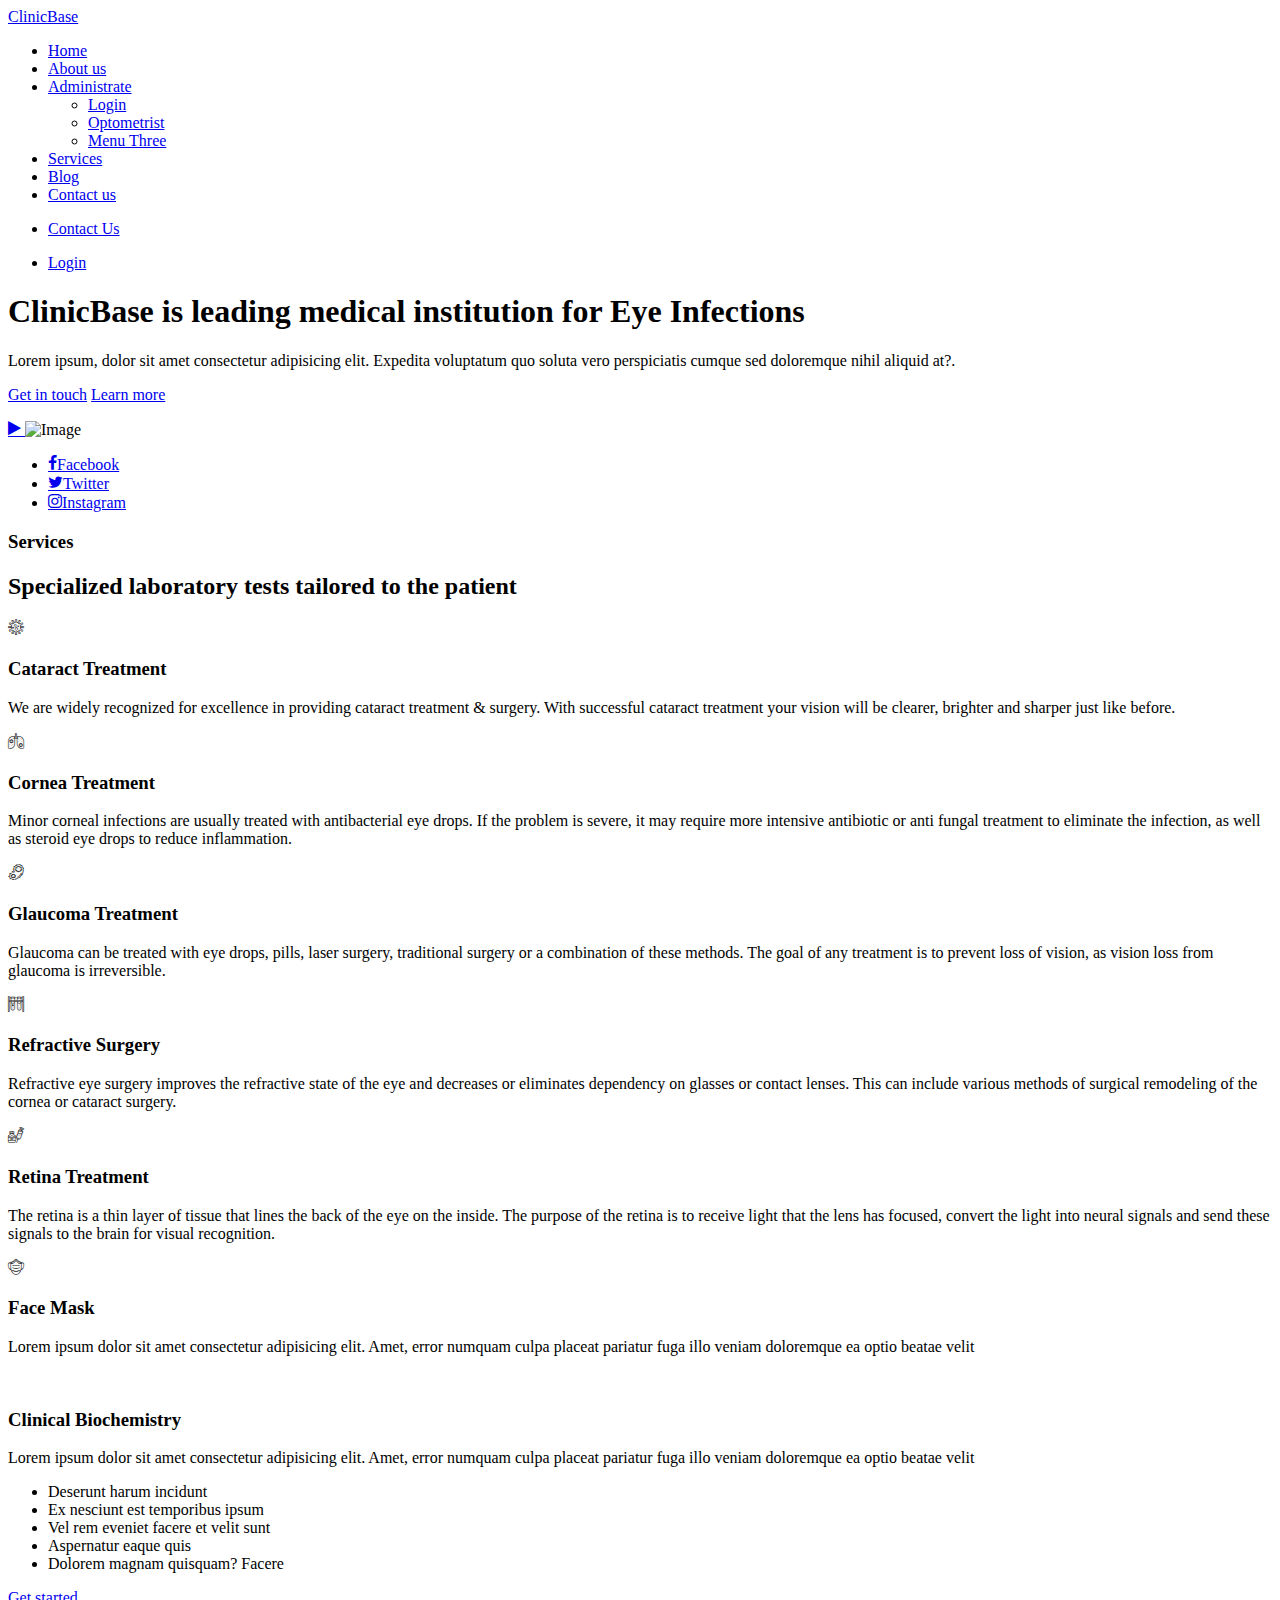
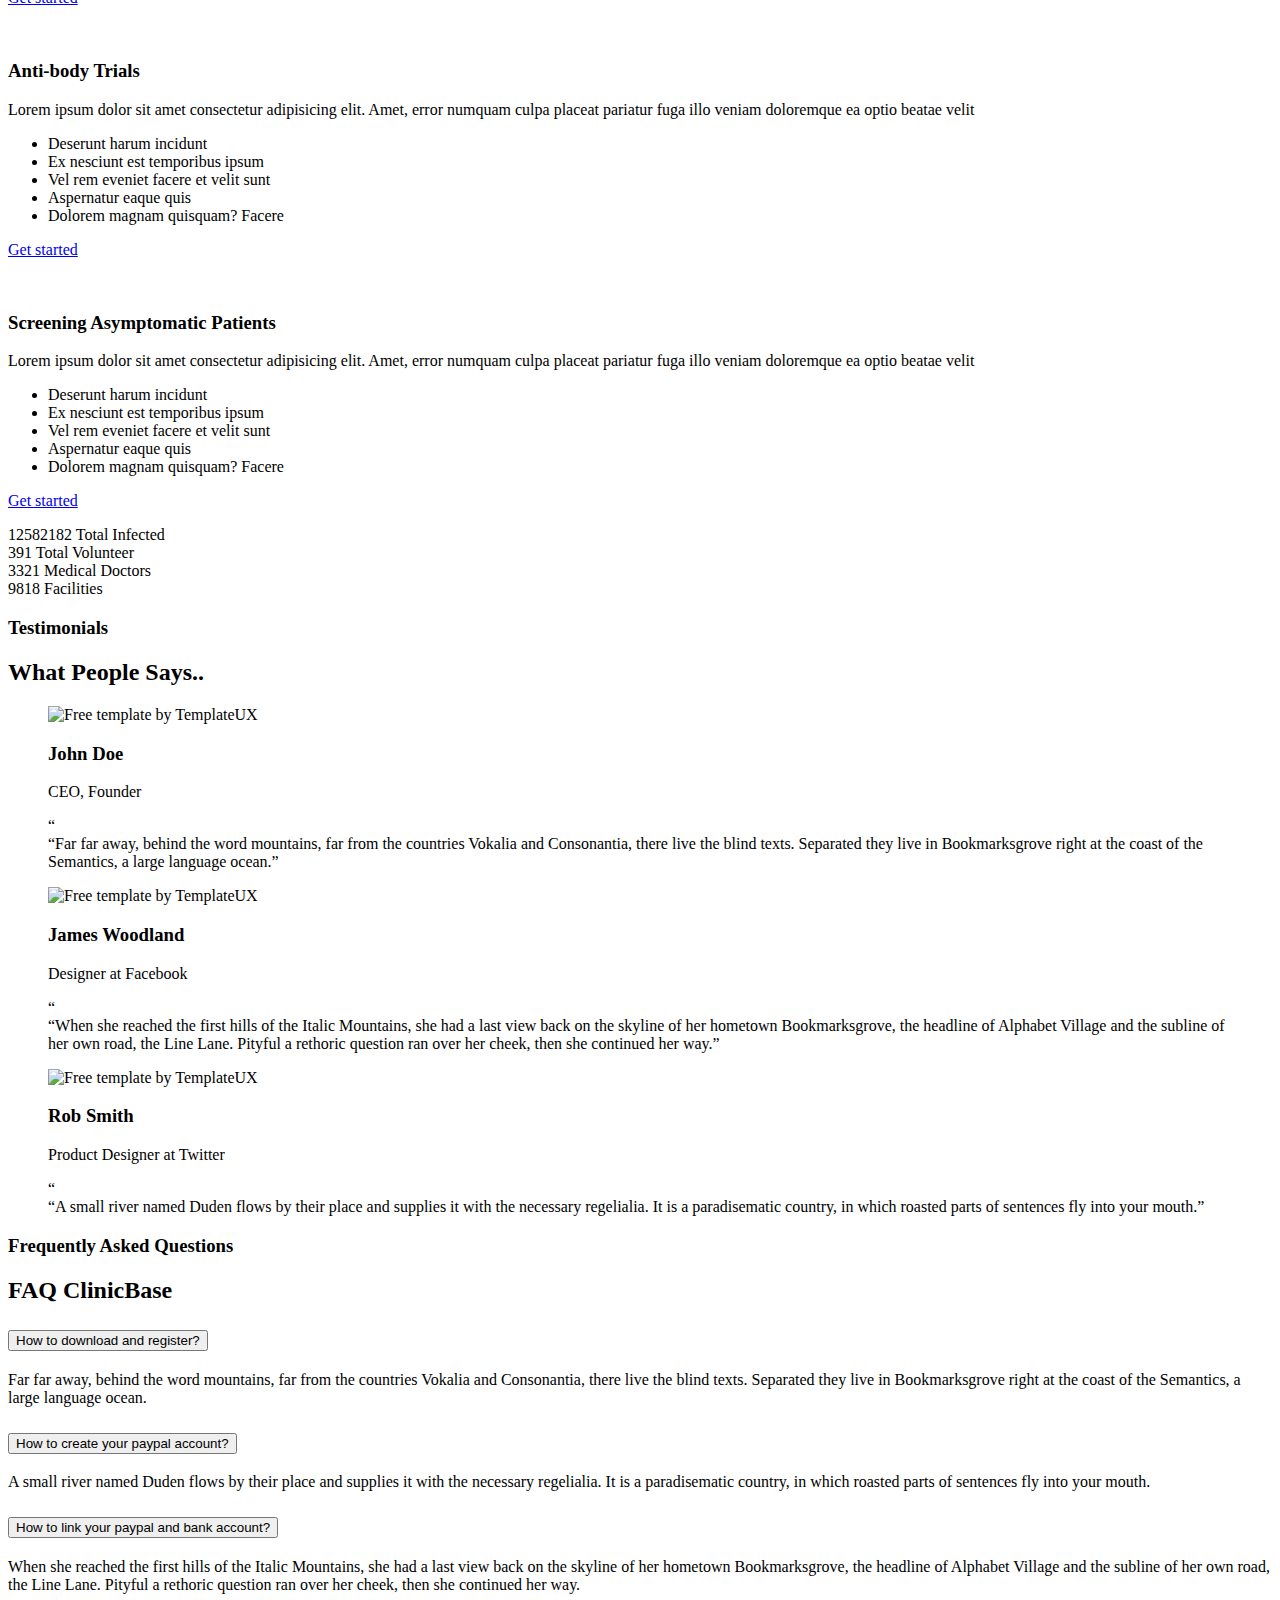
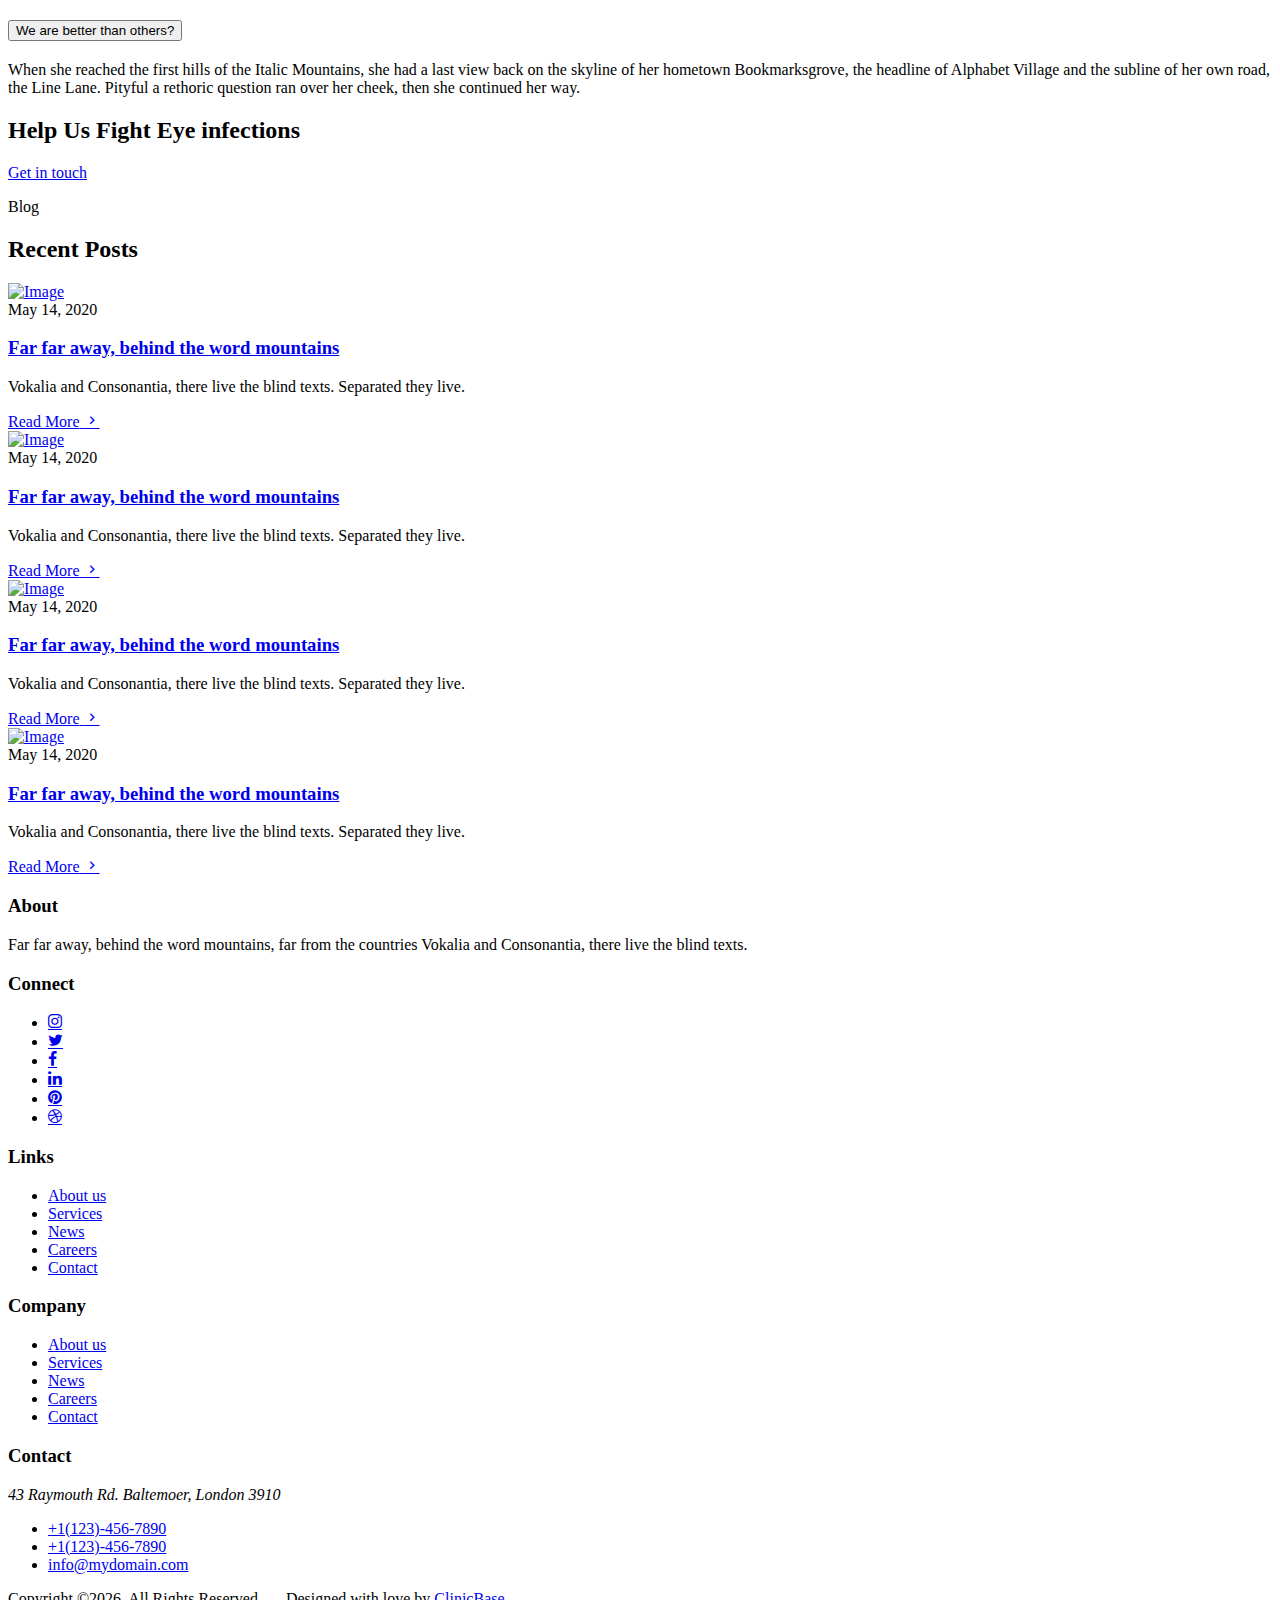
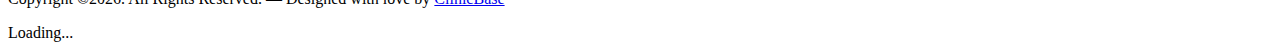
==== ClinicBase/index.html @ af4a5d67 "By His Grace" ====
<!doctype html>
<html lang="en">
<head>
	<meta charset="utf-8">
	<meta name="viewport" content="width=device-width, initial-scale=1, shrink-to-fit=no">
	<meta name="author" content="ClinicBase">
	<link rel="shortcut icon" href="favicon.png">

	<meta name="description" content="" />
	<meta name="keywords" content="" />
	
	<link rel="preconnect" href="https://fonts.gstatic.com">
	<link href="https://fonts.googleapis.com/css2?family=KoHo:wght@400;600;700&display=swap" rel="stylesheet">

	<link rel="stylesheet" href="fonts/icomoon/style.css">
	<link rel="stylesheet" href="fonts/flaticon/font/flaticon.css">

	<link rel="stylesheet" href="css/tiny-slider.css">
	<link rel="stylesheet" href="css/aos.css">
	<link rel="stylesheet" href="css/flatpickr.min.css">
	<link rel="stylesheet" href="css/glightbox.min.css">
	<link rel="stylesheet" href="css/style.css">


	<title>ClinicBase &mdash; ClinicBase</title>
</head>
<body>

	<div class="site-mobile-menu site-navbar-target">
		<div class="site-mobile-menu-header">
			<div class="site-mobile-menu-close">
				<span class="icofont-close js-menu-toggle"></span>
			</div>
		</div>
		<div class="site-mobile-menu-body"></div>
	</div>

	<nav class="site-nav mt-3 clearfix">
		<div class="container">
			<div class="site-navigation">
				<a href="index.html" class="logo m-0 float-start">ClinicBase</a>

				<ul class="js-clone-nav d-none d-lg-inline-block text-start site-menu float-start">
					<li class="active"><a href="index.html">Home</a></li>
					<li><a href="about.html">About us</a></li>
					<li class="has-children">
						<a href="#">Administrate</a>
						<ul class="dropdown">
							<li class="has-children">
								<a href="login.html">Login</a>
								<!--
								<ul class="dropdown">
									<li><a href="login.html">Login</a></li>
									<li><a href="blog.html">Blog</a></li>
									<li><a href="admin.html">Administrate</a></li>
								</ul>
								-->
							</li>
							<li class="has-children">
								<a href="optom.html">Optometrist</a>
								<!--
								<ul class="dropdown">
									<li><a href="login.html">Login</a></li>
									<li><a href="blog.html">Blog</a></li>
									<li><a href="admin.html">Administrate</a></li>
								</ul>
								-->
							</li>
							<li><a href="#">Menu Three</a></li>
						</ul>
					</li>
					<li><a href="services.html">Services</a></li>
					<li><a href="blog.html">Blog</a></li>
					<li><a href="contact.html">Contact us</a></li>
					
				</ul>

				<ul class="js-clone-nav d-none d-lg-inline-block text-end site-menu float-end">
					<li class="cta-button"><a href="contact.html">Contact Us</a></li>
				</ul>
				<ul class="js-clone-nav d-none d-lg-inline-block text-end site-menu float-end">
					<li class="cta-button"><a href="login.html">Login</a></li>
				</ul>

				<a href="#" class="burger ms-auto float-end site-menu-toggle js-menu-toggle d-inline-block d-lg-none" data-toggle="collapse" data-target="#main-navbar">
					<span></span>
				</a>

			</div>
		</div>
	</nav>


	<div class="hero">
		<div class="container">
			<div class="row align-items-center">
				<div class="col-lg-5 h-100">
					<div class="masthead" data-aos="fade-up" data-aos-delay="">
						<h1>ClinicBase is leading medical institution for Eye Infections</h1>
						<p class="mb-5">Lorem ipsum, dolor sit amet consectetur adipisicing elit. Expedita voluptatum quo soluta vero perspiciatis cumque sed doloremque nihil aliquid at?.</p>
						<p>
							<a href="#" class="btn btn-primary me-4">Get in touch</a>
							<a href="#">Learn more</a>
						</p>
					</div>
				</div>		
				<div class="col-lg-7"  data-aos="fade-up" data-aos-delay="100">
					<div class="video-img-wrap">
						<a href="https://www.youtube.com/watch?v=mwtbEGNABWU" class="video-play-btn glightbox3">
							<span class="icon-play"></span>
						</a>
						<img src="images/hero-img-min.png" alt="Image" class="img-fluid">
					</div>
				</div>
			</div>		
		</div>		
	</div>

	<div class="container mb-5"  data-aos="fade-up" data-aos-delay="200">
		<div class="social-inline">
			<ul class="list-unstyled d-inline-flex">
				<li class="me-4"><a href="#" class="d-flex align-items-center"><span class="icon-facebook me-3"></span><span>Facebook</span></a></li>
				<li class="me-4"><a href="#" class="d-flex align-items-center"><span class="icon-twitter me-3"></span><span>Twitter</span></a></li>
				<li class="me-4"><a href="#" class="d-flex align-items-center"><span class="icon-instagram me-3"></span><span>Instagram</span></a></li>
			</ul>
		</div>
	</div>


	<div class="section services-section">
		<div class="container">
			<div class="row mb-5">
				<div class="col-lg-5"  data-aos="fade-up" data-aos-delay="">
					<h3 class="subheading">Services</h3>
					<h2 class="heading">Specialized laboratory tests tailored to the patient</h2>
				</div>		
			</div>	

			<div class="row g-5">
				<div class="col-lg-4"  data-aos="fade-up" data-aos-delay="">

					<div class="feature-1 d-block">
						<div class="mb-3">
							<span class="hex color-1 mb-3">
								<i class="flaticon-bacteria-1"></i>
							</span>
						</div>
						<div>
							<h3>Cataract Treatment</h3>
							<p>We are widely recognized for excellence in providing cataract treatment & surgery. With successful cataract treatment your vision will be clearer, brighter and sharper just like before.</p>
						</div>
					</div>
					
				</div>
				<div class="col-lg-4" data-aos="fade-up" data-aos-delay="100">
					<div class="feature-1 d-block">
						<div class="mb-3">
							<span class="hex color-2 mb-3">
								<i class="flaticon-lungs"></i>
							</span>
						</div>
						<div>
							<h3>Cornea Treatment</h3>
							<p>Minor corneal infections are usually treated with antibacterial eye drops. If the problem is severe, it may require more intensive antibiotic or anti fungal treatment to eliminate the infection, as well as steroid eye drops to reduce inflammation.</p>
						</div>
					</div>
				</div>
				<div class="col-lg-4" data-aos="fade-up" data-aos-delay="200">
					<div class="feature-1 d-block">
						<div class="mb-3">
							<span class="hex color-3 mb-3">
								<i class="flaticon-bacteria"></i>
							</span>
						</div>
						<div>
							<h3>Glaucoma Treatment</h3>
							<p>Glaucoma can be treated with eye drops, pills, laser surgery, traditional surgery or a combination of these methods. The goal of any treatment is to prevent loss of vision, as vision loss from glaucoma is irreversible.</p>
						</div>
					</div>
				</div>

				<div class="col-lg-4" data-aos="fade-up" data-aos-delay="">

					<div class="feature-1 d-block">
						<div class="mb-3">
							<span class="hex color-4 mb-3">
								<i class="flaticon-test-tubes"></i>
							</span>
						</div>
						<div>
							<h3>Refractive Surgery</h3>
							<p>Refractive eye surgery improves the refractive state of the eye and decreases or eliminates dependency on glasses or contact lenses. This can include various methods of surgical remodeling of the cornea or cataract surgery.</p>
						</div>
					</div>
					
				</div>
				<div class="col-lg-4" data-aos="fade-up" data-aos-delay="100">
					<div class="feature-1 d-block">
						<div class="mb-3">
							<span class="hex color-5 mb-3">
								<i class="flaticon-vaccine"></i>
							</span>
						</div>
						<div>
							<h3>Retina Treatment</h3>
							<p>The retina is a thin layer of tissue that lines the back of the eye on the inside. The purpose of the retina is to receive light that the lens has focused, convert the light into neural signals and send these signals to the brain for visual recognition.</p>
						</div>
					</div>
				</div>
				<div class="col-lg-4" data-aos="fade-up" data-aos-delay="200">
					<div class="feature-1 d-block">
						<div class="mb-3">
							<span class="hex color-6 mb-3">
								<i class="flaticon-mask"></i>
							</span>
						</div>
						<div>
							<h3>Face Mask</h3>
							<p>Lorem ipsum dolor sit amet consectetur adipisicing elit. Amet, error numquam culpa placeat pariatur fuga illo veniam doloremque ea optio beatae velit</p>
						</div>
					</div>
				</div>
			</div>	
		</div>		
	</div>

	<div class="section sec-2 pt-0 ">
		<div class="container">
			<div class="row g-4 overlap">
				<div class="col-lg-4">
					<div class="custom-card">
						<img src="images/gal_1.jpg" alt="" class="img-fluid">
						<div class="custom-card-body">
							<h3>Clinical Biochemistry</h3>
							<p>Lorem ipsum dolor sit amet consectetur adipisicing elit. Amet, error numquam culpa placeat pariatur fuga illo veniam doloremque ea optio beatae velit</p>

							<ul class="list-unstyled ul-check mb-4">
								<li>Deserunt harum incidunt </li>
								<li>Ex nesciunt est temporibus ipsum</li>
								<li>Vel rem eveniet facere et velit sunt</li>
								<li>Aspernatur eaque quis</li>
								<li>Dolorem magnam quisquam? Facere</li>
							</ul>

							<p><a href="#" class="btn btn-primary">Get started</a></p>
						</div>	
					</div>

				</div>
				<div class="col-lg-4">
					<div class="custom-card">
						<img src="images/gal_2.jpg" alt="" class="img-fluid">
						<div class="custom-card-body">
							<h3>Anti-body Trials</h3>
							<p>Lorem ipsum dolor sit amet consectetur adipisicing elit. Amet, error numquam culpa placeat pariatur fuga illo veniam doloremque ea optio beatae velit</p>

							<ul class="list-unstyled ul-check mb-4">
								<li>Deserunt harum incidunt </li>
								<li>Ex nesciunt est temporibus ipsum</li>
								<li>Vel rem eveniet facere et velit sunt</li>
								<li>Aspernatur eaque quis</li>
								<li>Dolorem magnam quisquam? Facere</li>
							</ul>

							<p><a href="#" class="btn btn-primary">Get started</a></p>
						</div>	
					</div>
				</div>
				<div class="col-lg-4">
					<div class="custom-card">
						<img src="images/gal_3.jpg" alt="" class="img-fluid">
						<div class="custom-card-body">
							<h3>Screening Asymptomatic Patients</h3>
							<p>Lorem ipsum dolor sit amet consectetur adipisicing elit. Amet, error numquam culpa placeat pariatur fuga illo veniam doloremque ea optio beatae velit</p>

							<ul class="list-unstyled ul-check mb-4">
								<li>Deserunt harum incidunt </li>
								<li>Ex nesciunt est temporibus ipsum</li>
								<li>Vel rem eveniet facere et velit sunt</li>
								<li>Aspernatur eaque quis</li>
								<li>Dolorem magnam quisquam? Facere</li>
							</ul>

							<p><a href="#" class="btn btn-primary">Get started</a></p>
						</div>	
					</div>
				</div>
			</div>
		</div>
	</div>

	<div class="section sec-3 pt-0 section-counter">
		<div class="container">
			<div class="row">
				<div class="col-lg-3">
					<div class="counter">
						<span class="countup">12582182</span>
						<span class="caption">Total Infected</span>
					</div>
				</div>

				<div class="col-lg-3">
					<div class="counter">
						<span class="countup">391</span>
						<span class="caption">Total Volunteer</span>
					</div>
				</div>

				<div class="col-lg-3">
					<div class="counter">
						<span class="countup">3321</span>
						<span class="caption">Medical Doctors</span>
					</div>
				</div>

				<div class="col-lg-3">
					<div class="counter">
						<span class="countup">9818</span>
						<span class="caption">Facilities</span>
					</div>
				</div>
			</div>
		</div>
	</div>

	
	<div class="section">
		<div class="container">
			<div class="row">
				<div class="col-lg-5 mb-5 mb-lg-0 me-auto testimonial-wrap" data-aos="fade-up" data-aos-delay="0">
					<h3 class="subheading">Testimonials</h3>
					<h2 class="heading mb-5">What People Says..</h2>

					<div class="wide-slider-testimonial-wrap">

						<div class="wide-slider-testimonial">
							<div class="item">
								<blockquote class="block-testimonial">
									<div class="author">
										<img src="images/person_1.jpg" alt="Free template by TemplateUX">
										<h3>John Doe</h3>
										<p class="position mb-5">CEO, Founder</p>
									</div>
									<p>
										<div class="quote">&ldquo;</div>
									&ldquo;Far far away, behind the word mountains, far from the countries Vokalia and Consonantia, there live the blind texts. Separated they live in Bookmarksgrove right at the coast of the Semantics, a large language ocean.&rdquo;</p>
								</blockquote>
							</div>

							<div class="item">
								<blockquote class="block-testimonial">
									<div class="author">
										<img src="images/person_2.jpg" alt="Free template by TemplateUX">
										<h3>James Woodland</h3>
										<p class="position mb-5">Designer at Facebook</p>
									</div>
									<p>
										<div class="quote">&ldquo;</div>
									&ldquo;When she reached the first hills of the Italic Mountains, she had a last view back on the skyline of her hometown Bookmarksgrove, the headline of Alphabet Village and the subline of her own road, the Line Lane. Pityful a rethoric question ran over her cheek, then she continued her way.&rdquo;</p>

								</blockquote>
							</div>

							<div class="item">
								<blockquote class="block-testimonial">
									<div class="author">
										<img src="images/person_3.jpg" alt="Free template by TemplateUX">
										<h3>Rob Smith</h3>
										<p class="position mb-5">Product Designer at Twitter</p>
									</div>
									<p>
										<div class="quote">&ldquo;</div>
									&ldquo;A small river named Duden flows by their place and supplies it with the necessary regelialia. It is a paradisematic country, in which roasted parts of sentences fly into your mouth.&rdquo;</p>
								</blockquote>
							</div>
						</div>
					</div>
				</div>


				

				<div class="col-lg-6 mt-4 mt-lg-0"  data-aos="fade-up" data-aos-delay="100">
					<h3 class="subheading">Frequently Asked Questions</h3>
					<h2 class="heading mb-5">FAQ ClinicBase</h2>

					<div class="custom-accordion" id="accordion_1">
						<div class="accordion-item">
							<h2 class="mb-0">
								<button class="btn btn-link" type="button" data-bs-toggle="collapse" data-bs-target="#collapseOne" aria-expanded="true" aria-controls="collapseOne">How to download and register?</button>
							</h2>

							<div id="collapseOne" class="collapse show" aria-labelledby="headingOne" data-bs-parent="#accordion_1">
								<div class="accordion-body">
									Far far away, behind the word mountains, far from the countries Vokalia and Consonantia, there live the blind texts. Separated they live in Bookmarksgrove right at the coast of the Semantics, a large language ocean.
								</div>
							</div>
						</div> <!-- .accordion-item -->

						<div class="accordion-item">
							<h2 class="mb-0">
								<button class="btn btn-link collapsed" type="button" data-bs-toggle="collapse" data-bs-target="#collapseTwo" aria-expanded="false" aria-controls="collapseTwo">How to create your paypal account?</button>
							</h2>
							<div id="collapseTwo" class="collapse" aria-labelledby="headingTwo" data-bs-parent="#accordion_1">
								<div class="accordion-body">
									A small river named Duden flows by their place and supplies it with the necessary regelialia. It is a paradisematic country, in which roasted parts of sentences fly into your mouth.
								</div>
							</div>
						</div> <!-- .accordion-item -->
						<div class="accordion-item">
							<h2 class="mb-0">
								<button class="btn btn-link collapsed" type="button" data-bs-toggle="collapse" data-bs-target="#collapseThree" aria-expanded="false" aria-controls="collapseThree">How to link your paypal and bank account?</button>
							</h2>

							<div id="collapseThree" class="collapse" aria-labelledby="headingThree" data-bs-parent="#accordion_1">
								<div class="accordion-body">
									When she reached the first hills of the Italic Mountains, she had a last view back on the skyline of her hometown Bookmarksgrove, the headline of Alphabet Village and the subline of her own road, the Line Lane. Pityful a rethoric question ran over her cheek, then she continued her way.
								</div>
							</div>

						</div> <!-- .accordion-item -->


						<div class="accordion-item">
							<h2 class="mb-0">
								<button class="btn btn-link collapsed" type="button" data-bs-toggle="collapse" data-bs-target="#collapseFour" aria-expanded="false" aria-controls="collapseFour">We are better than others?</button>
							</h2>

							<div id="collapseFour" class="collapse" aria-labelledby="headingThree" data-bs-parent="#accordion_1">
								<div class="accordion-body">
									When she reached the first hills of the Italic Mountains, she had a last view back on the skyline of her hometown Bookmarksgrove, the headline of Alphabet Village and the subline of her own road, the Line Lane. Pityful a rethoric question ran over her cheek, then she continued her way.
								</div>
							</div>

						</div> <!-- .accordion-item -->

					</div>
				</div>
			</div>
		</div> <!-- .container -->
	</div> <!-- /.ClinicBase-section -->


	<div class="container">
		<div class="bg-img-2 overlay d-flex justify-content-center align-items-center" style="background-image: url('images/gal_2.jpg');">
			<div class="intro ">
				<h2 class="mb-3">Help Us Fight Eye infections</h2>
				<p><a href="#" class="btn btn-primary">Get in touch</a></p>
			</div>
		</div>
	</div>


	<div class="section">
		<div class="container">

			<div class="row mb-5">
				<div class="col-12 text-center" data-aos="fade-up" data-aos-delay="0">
					<span class="subheading mb-3">Blog</span>
					<h2 class="heading">Recent Posts</h2>
				</div>
			</div>
			<div class="row align-items-stretch">
				<div class="col-6 col-sm-6 col-md-6 col-lg-3" data-aos="fade-up" data-aos-delay="100">
					<div class="media-entry">
						<a href="single.html" class="thumb">
							<img src="images/gal_1.jpg" alt="Image" class="img-fluid">
						</a>
						<div class="bg-white m-body">
							<span class="date">May 14, 2020</span>
							<h3><a href="single.html">Far far away, behind the word mountains</a></h3>
							<p>Vokalia and Consonantia, there live the blind texts. Separated they live.</p>

							<a href="single.html" class="more d-flex align-items-center float-start">
								<span class="label">Read More</span>
								<span class="arrow"><span class="icon-keyboard_arrow_right"></span></span>
							</a>
						</div>
					</div>
				</div>
				<div class="col-6 col-sm-6 col-md-6 col-lg-3" data-aos="fade-up" data-aos-delay="200">
					<div class="media-entry">
						<a href="single.html" class="thumb">
							<img src="images/gal_2.jpg" alt="Image" class="img-fluid">
						</a>
						<div class="bg-white m-body">
							<span class="date">May 14, 2020</span>
							<h3><a href="single.html">Far far away, behind the word mountains</a></h3>
							<p>Vokalia and Consonantia, there live the blind texts. Separated they live.</p>

							<a href="single.html" class="more d-flex align-items-center float-start">
								<span class="label">Read More</span>
								<span class="arrow"><span class="icon-keyboard_arrow_right"></span></span>
							</a>
						</div>
					</div>
				</div>
				<div class="col-6 col-sm-6 col-md-6 col-lg-3" data-aos="fade-up" data-aos-delay="300">
					<div class="media-entry">
						<a href="single.html" class="thumb">
							<img src="images/gal_3.jpg" alt="Image" class="img-fluid">
						</a>
						<div class="bg-white m-body">
							<span class="date">May 14, 2020</span>
							<h3><a href="single.html">Far far away, behind the word mountains</a></h3>
							<p>Vokalia and Consonantia, there live the blind texts. Separated they live.</p>
							<a href="single.html" class="more d-flex align-items-center float-start">
								<span class="label">Read More</span>
								<span class="arrow"><span class="icon-keyboard_arrow_right"></span></span>
							</a>
						</div>
					</div>
				</div>
				<div class="col-6 col-sm-6 col-md-6 col-lg-3" data-aos="fade-up" data-aos-delay="400">
					<div class="media-entry">
						<a href="single.html" class="thumb">
							<img src="images/gal_4.jpg" alt="Image" class="img-fluid">
						</a>
						<div class="bg-white m-body">
							<span class="date">May 14, 2020</span>
							<h3><a href="single.html">Far far away, behind the word mountains</a></h3>
							<p>Vokalia and Consonantia, there live the blind texts. Separated they live.</p>
							<a href="single.html" class="more d-flex align-items-center float-start">
								<span class="label">Read More</span>
								<span class="arrow"><span class="icon-keyboard_arrow_right"></span></span>
							</a>
						</div>
					</div>
				</div>
			</div>	
		</div>		
	</div>


	<div class="site-footer">
		<div class="container">

			<div class="row">
				<div class="col-lg-4">
					<div class="widget">
						<h3>About</h3>
						<p>Far far away, behind the word mountains, far from the countries Vokalia and Consonantia, there live the blind texts.</p>
					</div> <!-- /.widget -->
					<div class="widget">
						<h3>Connect</h3>
						<ul class="list-unstyled social">
							<li><a href="#"><span class="icon-instagram"></span></a></li>
							<li><a href="#"><span class="icon-twitter"></span></a></li>
							<li><a href="#"><span class="icon-facebook"></span></a></li>
							<li><a href="#"><span class="icon-linkedin"></span></a></li>
							<li><a href="#"><span class="icon-pinterest"></span></a></li>
							<li><a href="#"><span class="icon-dribbble"></span></a></li>
						</ul>
					</div> <!-- /.widget -->
				</div> <!-- /.col-lg-3 -->

				<div class="col-lg-2 ml-auto">
					<div class="widget">
						<h3>Links</h3>
						<ul class="list-unstyled float-left links">
							<li><a href="about.html">About us</a></li>
							<li><a href="services.html">Services</a></li>
							<li><a href="#">News</a></li>
							<li><a href="#">Careers</a></li>
							<li><a href="contact.html">Contact</a></li>
						</ul>
					</div> <!-- /.widget -->
				</div> <!-- /.col-lg-3 -->

				<div class="col-lg-2">
					<div class="widget">
						<h3>Company</h3>
						<ul class="list-unstyled float-left links">
							<li><a href="about.html">About us</a></li>
							<li><a href="services.html">Services</a></li>
							<li><a href="#">News</a></li>
							<li><a href="#">Careers</a></li>
							<li><a href="contact.html">Contact</a></li>
						</ul>
					</div> <!-- /.widget -->
				</div> <!-- /.col-lg-3 -->


				<div class="col-lg-3">
					<div class="widget">
						<h3>Contact</h3>
						<address>43 Raymouth Rd. Baltemoer, London 3910</address>
						<ul class="list-unstyled links mb-4">
							<li><a href="tel://11234567890">+1(123)-456-7890</a></li>
							<li><a href="tel://11234567890">+1(123)-456-7890</a></li>
							<li><a href="mailto:info@mydomain.com">info@mydomain.com</a></li>
						</ul>
					</div> <!-- /.widget -->
				</div> <!-- /.col-lg-3 -->

			</div> <!-- /.row -->

			<div class="row mt-5">
				<div class="col-12 text-center">
					<p>Copyright &copy;<script>document.write(new Date().getFullYear());</script>. All Rights Reserved. &mdash; Designed with love by <a href="index.html">ClinicBase</a>
					</p>

				</div>
			</div>
		</div> <!-- /.container -->
	</div> <!-- /.site-footer -->

	<!-- Preloader -->
	<div id="overlayer"></div>
	<div class="loader">
		<div class="spinner-border text-primary" role="status">
			<span class="visually-hidden">Loading...</span>
		</div>
	</div>


	<script src="js/bootstrap.bundle.min.js"></script>
	<script src="js/tiny-slider.js"></script>
	<script src="js/aos.js"></script>
	<script src="js/navbar.js"></script>
	<script src="js/counter.js"></script>
	<script src="js/flatpickr.js"></script>
	<script src="js/glightbox.min.js"></script>
	<script src="js/custom.js"></script>
</body>
</html>
---- ClinicBase/fonts/icomoon/style.css ----
@font-face {
  font-family: 'icomoon';
  src:  url('fonts/icomoon.eot?10si43');
  src:  url('fonts/icomoon.eot?10si43#iefix') format('embedded-opentype'),
    url('fonts/icomoon.ttf?10si43') format('truetype'),
    url('fonts/icomoon.woff?10si43') format('woff'),
    url('fonts/icomoon.svg?10si43#icomoon') format('svg');
  font-weight: normal;
  font-style: normal;
}

[class^="icon-"], [class*=" icon-"] {
  /* use !important to prevent issues with browser extensions that change fonts */
  font-family: 'icomoon' !important;
  speak: none;
  font-style: normal;
  font-weight: normal;
  font-variant: normal;
  text-transform: none;
  line-height: 1;

  /* Better Font Rendering =========== */
  -webkit-font-smoothing: antialiased;
  -moz-osx-font-smoothing: grayscale;
}

.icon-asterisk:before {
  content: "\f069";
}
.icon-plus:before {
  content: "\f067";
}
.icon-question:before {
  content: "\f128";
}
.icon-minus:before {
  content: "\f068";
}
.icon-glass:before {
  content: "\f000";
}
.icon-music:before {
  content: "\f001";
}
.icon-search:before {
  content: "\f002";
}
.icon-envelope-o:before {
  content: "\f003";
}
.icon-heart:before {
  content: "\f004";
}
.icon-star:before {
  content: "\f005";
}
.icon-star-o:before {
  content: "\f006";
}
.icon-user:before {
  content: "\f007";
}
.icon-film:before {
  content: "\f008";
}
.icon-th-large:before {
  content: "\f009";
}
.icon-th:before {
  content: "\f00a";
}
.icon-th-list:before {
  content: "\f00b";
}
.icon-check:before {
  content: "\f00c";
}
.icon-close:before {
  content: "\f00d";
}
.icon-remove:before {
  content: "\f00d";
}
.icon-times:before {
  content: "\f00d";
}
.icon-search-plus:before {
  content: "\f00e";
}
.icon-search-minus:before {
  content: "\f010";
}
.icon-power-off:before {
  content: "\f011";
}
.icon-signal:before {
  content: "\f012";
}
.icon-cog:before {
  content: "\f013";
}
.icon-gear:before {
  content: "\f013";
}
.icon-trash-o:before {
  content: "\f014";
}
.icon-home:before {
  content: "\f015";
}
.icon-file-o:before {
  content: "\f016";
}
.icon-clock-o:before {
  content: "\f017";
}
.icon-road:before {
  content: "\f018";
}
.icon-download:before {
  content: "\f019";
}
.icon-arrow-circle-o-down:before {
  content: "\f01a";
}
.icon-arrow-circle-o-up:before {
  content: "\f01b";
}
.icon-inbox:before {
  content: "\f01c";
}
.icon-play-circle-o:before {
  content: "\f01d";
}
.icon-repeat:before {
  content: "\f01e";
}
.icon-rotate-right:before {
  content: "\f01e";
}
.icon-refresh:before {
  content: "\f021";
}
.icon-list-alt:before {
  content: "\f022";
}
.icon-lock:before {
  content: "\f023";
}
.icon-flag:before {
  content: "\f024";
}
.icon-headphones:before {
  content: "\f025";
}
.icon-volume-off:before {
  content: "\f026";
}
.icon-volume-down:before {
  content: "\f027";
}
.icon-volume-up:before {
  content: "\f028";
}
.icon-qrcode:before {
  content: "\f029";
}
.icon-barcode:before {
  content: "\f02a";
}
.icon-tag:before {
  content: "\f02b";
}
.icon-tags:before {
  content: "\f02c";
}
.icon-book:before {
  content: "\f02d";
}
.icon-bookmark:before {
  content: "\f02e";
}
.icon-print:before {
  content: "\f02f";
}
.icon-camera:before {
  content: "\f030";
}
.icon-font:before {
  content: "\f031";
}
.icon-bold:before {
  content: "\f032";
}
.icon-italic:before {
  content: "\f033";
}
.icon-text-height:before {
  content: "\f034";
}
.icon-text-width:before {
  content: "\f035";
}
.icon-align-left:before {
  content: "\f036";
}
.icon-align-center:before {
  content: "\f037";
}
.icon-align-right:before {
  content: "\f038";
}
.icon-align-justify:before {
  content: "\f039";
}
.icon-list:before {
  content: "\f03a";
}
.icon-dedent:before {
  content: "\f03b";
}
.icon-outdent:before {
  content: "\f03b";
}
.icon-indent:before {
  content: "\f03c";
}
.icon-video-camera:before {
  content: "\f03d";
}
.icon-image:before {
  content: "\f03e";
}
.icon-photo:before {
  content: "\f03e";
}
.icon-picture-o:before {
  content: "\f03e";
}
.icon-pencil:before {
  content: "\f040";
}
.icon-map-marker:before {
  content: "\f041";
}
.icon-adjust:before {
  content: "\f042";
}
.icon-tint:before {
  content: "\f043";
}
.icon-edit:before {
  content: "\f044";
}
.icon-pencil-square-o:before {
  content: "\f044";
}
.icon-share-square-o:before {
  content: "\f045";
}
.icon-check-square-o:before {
  content: "\f046";
}
.icon-arrows:before {
  content: "\f047";
}
.icon-step-backward:before {
  content: "\f048";
}
.icon-fast-backward:before {
  content: "\f049";
}
.icon-backward:before {
  content: "\f04a";
}
.icon-play:before {
  content: "\f04b";
}
.icon-pause:before {
  content: "\f04c";
}
.icon-stop:before {
  content: "\f04d";
}
.icon-forward:before {
  content: "\f04e";
}
.icon-fast-forward:before {
  content: "\f050";
}
.icon-step-forward:before {
  content: "\f051";
}
.icon-eject:before {
  content: "\f052";
}
.icon-chevron-left:before {
  content: "\f053";
}
.icon-chevron-right:before {
  content: "\f054";
}
.icon-plus-circle:before {
  content: "\f055";
}
.icon-minus-circle:before {
  content: "\f056";
}
.icon-times-circle:before {
  content: "\f057";
}
.icon-check-circle:before {
  content: "\f058";
}
.icon-question-circle:before {
  content: "\f059";
}
.icon-info-circle:before {
  content: "\f05a";
}
.icon-crosshairs:before {
  content: "\f05b";
}
.icon-times-circle-o:before {
  content: "\f05c";
}
.icon-check-circle-o:before {
  content: "\f05d";
}
.icon-ban:before {
  content: "\f05e";
}
.icon-arrow-left:before {
  content: "\f060";
}
.icon-arrow-right:before {
  content: "\f061";
}
.icon-arrow-up:before {
  content: "\f062";
}
.icon-arrow-down:before {
  content: "\f063";
}
.icon-mail-forward:before {
  content: "\f064";
}
.icon-share:before {
  content: "\f064";
}
.icon-expand:before {
  content: "\f065";
}
.icon-compress:before {
  content: "\f066";
}
.icon-exclamation-circle:before {
  content: "\f06a";
}
.icon-gift:before {
  content: "\f06b";
}
.icon-leaf:before {
  content: "\f06c";
}
.icon-fire:before {
  content: "\f06d";
}
.icon-eye:before {
  content: "\f06e";
}
.icon-eye-slash:before {
  content: "\f070";
}
.icon-exclamation-triangle:before {
  content: "\f071";
}
.icon-warning:before {
  content: "\f071";
}
.icon-plane:before {
  content: "\f072";
}
.icon-calendar:before {
  content: "\f073";
}
.icon-random:before {
  content: "\f074";
}
.icon-comment:before {
  content: "\f075";
}
.icon-magnet:before {
  content: "\f076";
}
.icon-chevron-up:before {
  content: "\f077";
}
.icon-chevron-down:before {
  content: "\f078";
}
.icon-retweet:before {
  content: "\f079";
}
.icon-shopping-cart:before {
  content: "\f07a";
}
.icon-folder:before {
  content: "\f07b";
}
.icon-folder-open:before {
  content: "\f07c";
}
.icon-arrows-v:before {
  content: "\f07d";
}
.icon-arrows-h:before {
  content: "\f07e";
}
.icon-bar-chart:before {
  content: "\f080";
}
.icon-bar-chart-o:before {
  content: "\f080";
}
.icon-twitter-square:before {
  content: "\f081";
}
.icon-facebook-square:before {
  content: "\f082";
}
.icon-camera-retro:before {
  content: "\f083";
}
.icon-key:before {
  content: "\f084";
}
.icon-cogs:before {
  content: "\f085";
}
.icon-gears:before {
  content: "\f085";
}
.icon-comments:before {
  content: "\f086";
}
.icon-thumbs-o-up:before {
  content: "\f087";
}
.icon-thumbs-o-down:before {
  content: "\f088";
}
.icon-star-half:before {
  content: "\f089";
}
.icon-heart-o:before {
  content: "\f08a";
}
.icon-sign-out:before {
  content: "\f08b";
}
.icon-linkedin-square:before {
  content: "\f08c";
}
.icon-thumb-tack:before {
  content: "\f08d";
}
.icon-external-link:before {
  content: "\f08e";
}
.icon-sign-in:before {
  content: "\f090";
}
.icon-trophy:before {
  content: "\f091";
}
.icon-github-square:before {
  content: "\f092";
}
.icon-upload:before {
  content: "\f093";
}
.icon-lemon-o:before {
  content: "\f094";
}
.icon-phone:before {
  content: "\f095";
}
.icon-square-o:before {
  content: "\f096";
}
.icon-bookmark-o:before {
  content: "\f097";
}
.icon-phone-square:before {
  content: "\f098";
}
.icon-twitter:before {
  content: "\f099";
}
.icon-facebook:before {
  content: "\f09a";
}
.icon-facebook-f:before {
  content: "\f09a";
}
.icon-github:before {
  content: "\f09b";
}
.icon-unlock:before {
  content: "\f09c";
}
.icon-credit-card:before {
  content: "\f09d";
}
.icon-feed:before {
  content: "\f09e";
}
.icon-rss:before {
  content: "\f09e";
}
.icon-hdd-o:before {
  content: "\f0a0";
}
.icon-bullhorn:before {
  content: "\f0a1";
}
.icon-bell-o:before {
  content: "\f0a2";
}
.icon-certificate:before {
  content: "\f0a3";
}
.icon-hand-o-right:before {
  content: "\f0a4";
}
.icon-hand-o-left:before {
  content: "\f0a5";
}
.icon-hand-o-up:before {
  content: "\f0a6";
}
.icon-hand-o-down:before {
  content: "\f0a7";
}
.icon-arrow-circle-left:before {
  content: "\f0a8";
}
.icon-arrow-circle-right:before {
  content: "\f0a9";
}
.icon-arrow-circle-up:before {
  content: "\f0aa";
}
.icon-arrow-circle-down:before {
  content: "\f0ab";
}
.icon-globe:before {
  content: "\f0ac";
}
.icon-wrench:before {
  content: "\f0ad";
}
.icon-tasks:before {
  content: "\f0ae";
}
.icon-filter:before {
  content: "\f0b0";
}
.icon-briefcase:before {
  content: "\f0b1";
}
.icon-arrows-alt:before {
  content: "\f0b2";
}
.icon-group:before {
  content: "\f0c0";
}
.icon-users:before {
  content: "\f0c0";
}
.icon-chain:before {
  content: "\f0c1";
}
.icon-link:before {
  content: "\f0c1";
}
.icon-cloud:before {
  content: "\f0c2";
}
.icon-flask:before {
  content: "\f0c3";
}
.icon-cut:before {
  content: "\f0c4";
}
.icon-scissors:before {
  content: "\f0c4";
}
.icon-copy:before {
  content: "\f0c5";
}
.icon-files-o:before {
  content: "\f0c5";
}
.icon-paperclip:before {
  content: "\f0c6";
}
.icon-floppy-o:before {
  content: "\f0c7";
}
.icon-save:before {
  content: "\f0c7";
}
.icon-square:before {
  content: "\f0c8";
}
.icon-bars:before {
  content: "\f0c9";
}
.icon-navicon:before {
  content: "\f0c9";
}
.icon-reorder:before {
  content: "\f0c9";
}
.icon-list-ul:before {
  content: "\f0ca";
}
.icon-list-ol:before {
  content: "\f0cb";
}
.icon-strikethrough:before {
  content: "\f0cc";
}
.icon-underline:before {
  content: "\f0cd";
}
.icon-table:before {
  content: "\f0ce";
}
.icon-magic:before {
  content: "\f0d0";
}
.icon-truck:before {
  content: "\f0d1";
}
.icon-pinterest:before {
  content: "\f0d2";
}
.icon-pinterest-square:before {
  content: "\f0d3";
}
.icon-google-plus-square:before {
  content: "\f0d4";
}
.icon-google-plus:before {
  content: "\f0d5";
}
.icon-money:before {
  content: "\f0d6";
}
.icon-caret-down:before {
  content: "\f0d7";
}
.icon-caret-up:before {
  content: "\f0d8";
}
.icon-caret-left:before {
  content: "\f0d9";
}
.icon-caret-right:before {
  content: "\f0da";
}
.icon-columns:before {
  content: "\f0db";
}
.icon-sort:before {
  content: "\f0dc";
}
.icon-unsorted:before {
  content: "\f0dc";
}
.icon-sort-desc:before {
  content: "\f0dd";
}
.icon-sort-down:before {
  content: "\f0dd";
}
.icon-sort-asc:before {
  content: "\f0de";
}
.icon-sort-up:before {
  content: "\f0de";
}
.icon-envelope:before {
  content: "\f0e0";
}
.icon-linkedin:before {
  content: "\f0e1";
}
.icon-rotate-left:before {
  content: "\f0e2";
}
.icon-undo:before {
  content: "\f0e2";
}
.icon-gavel:before {
  content: "\f0e3";
}
.icon-legal:before {
  content: "\f0e3";
}
.icon-dashboard:before {
  content: "\f0e4";
}
.icon-tachometer:before {
  content: "\f0e4";
}
.icon-comment-o:before {
  content: "\f0e5";
}
.icon-comments-o:before {
  content: "\f0e6";
}
.icon-bolt:before {
  content: "\f0e7";
}
.icon-flash:before {
  content: "\f0e7";
}
.icon-sitemap:before {
  content: "\f0e8";
}
.icon-umbrella:before {
  content: "\f0e9";
}
.icon-clipboard:before {
  content: "\f0ea";
}
.icon-paste:before {
  content: "\f0ea";
}
.icon-lightbulb-o:before {
  content: "\f0eb";
}
.icon-exchange:before {
  content: "\f0ec";
}
.icon-cloud-download:before {
  content: "\f0ed";
}
.icon-cloud-upload:before {
  content: "\f0ee";
}
.icon-user-md:before {
  content: "\f0f0";
}
.icon-stethoscope:before {
  content: "\f0f1";
}
.icon-suitcase:before {
  content: "\f0f2";
}
.icon-bell:before {
  content: "\f0f3";
}
.icon-coffee:before {
  content: "\f0f4";
}
.icon-cutlery:before {
  content: "\f0f5";
}
.icon-file-text-o:before {
  content: "\f0f6";
}
.icon-building-o:before {
  content: "\f0f7";
}
.icon-hospital-o:before {
  content: "\f0f8";
}
.icon-ambulance:before {
  content: "\f0f9";
}
.icon-medkit:before {
  content: "\f0fa";
}
.icon-fighter-jet:before {
  content: "\f0fb";
}
.icon-beer:before {
  content: "\f0fc";
}
.icon-h-square:before {
  content: "\f0fd";
}
.icon-plus-square:before {
  content: "\f0fe";
}
.icon-angle-double-left:before {
  content: "\f100";
}
.icon-angle-double-right:before {
  content: "\f101";
}
.icon-angle-double-up:before {
  content: "\f102";
}
.icon-angle-double-down:before {
  content: "\f103";
}
.icon-angle-left:before {
  content: "\f104";
}
.icon-angle-right:before {
  content: "\f105";
}
.icon-angle-up:before {
  content: "\f106";
}
.icon-angle-down:before {
  content: "\f107";
}
.icon-desktop:before {
  content: "\f108";
}
.icon-laptop:before {
  content: "\f109";
}
.icon-tablet:before {
  content: "\f10a";
}
.icon-mobile:before {
  content: "\f10b";
}
.icon-mobile-phone:before {
  content: "\f10b";
}
.icon-circle-o:before {
  content: "\f10c";
}
.icon-quote-left:before {
  content: "\f10d";
}
.icon-quote-right:before {
  content: "\f10e";
}
.icon-spinner:before {
  content: "\f110";
}
.icon-circle:before {
  content: "\f111";
}
.icon-mail-reply:before {
  content: "\f112";
}
.icon-reply:before {
  content: "\f112";
}
.icon-github-alt:before {
  content: "\f113";
}
.icon-folder-o:before {
  content: "\f114";
}
.icon-folder-open-o:before {
  content: "\f115";
}
.icon-smile-o:before {
  content: "\f118";
}
.icon-frown-o:before {
  content: "\f119";
}
.icon-meh-o:before {
  content: "\f11a";
}
.icon-gamepad:before {
  content: "\f11b";
}
.icon-keyboard-o:before {
  content: "\f11c";
}
.icon-flag-o:before {
  content: "\f11d";
}
.icon-flag-checkered:before {
  content: "\f11e";
}
.icon-terminal:before {
  content: "\f120";
}
.icon-code:before {
  content: "\f121";
}
.icon-mail-reply-all:before {
  content: "\f122";
}
.icon-reply-all:before {
  content: "\f122";
}
.icon-star-half-empty:before {
  content: "\f123";
}
.icon-star-half-full:before {
  content: "\f123";
}
.icon-star-half-o:before {
  content: "\f123";
}
.icon-location-arrow:before {
  content: "\f124";
}
.icon-crop:before {
  content: "\f125";
}
.icon-code-fork:before {
  content: "\f126";
}
.icon-chain-broken:before {
  content: "\f127";
}
.icon-unlink:before {
  content: "\f127";
}
.icon-info:before {
  content: "\f129";
}
.icon-exclamation:before {
  content: "\f12a";
}
.icon-superscript:before {
  content: "\f12b";
}
.icon-subscript:before {
  content: "\f12c";
}
.icon-eraser:before {
  content: "\f12d";
}
.icon-puzzle-piece:before {
  content: "\f12e";
}
.icon-microphone:before {
  content: "\f130";
}
.icon-microphone-slash:before {
  content: "\f131";
}
.icon-shield:before {
  content: "\f132";
}
.icon-calendar-o:before {
  content: "\f133";
}
.icon-fire-extinguisher:before {
  content: "\f134";
}
.icon-rocket:before {
  content: "\f135";
}
.icon-maxcdn:before {
  content: "\f136";
}
.icon-chevron-circle-left:before {
  content: "\f137";
}
.icon-chevron-circle-right:before {
  content: "\f138";
}
.icon-chevron-circle-up:before {
  content: "\f139";
}
.icon-chevron-circle-down:before {
  content: "\f13a";
}
.icon-html5:before {
  content: "\f13b";
}
.icon-css3:before {
  content: "\f13c";
}
.icon-anchor:before {
  content: "\f13d";
}
.icon-unlock-alt:before {
  content: "\f13e";
}
.icon-bullseye:before {
  content: "\f140";
}
.icon-ellipsis-h:before {
  content: "\f141";
}
.icon-ellipsis-v:before {
  content: "\f142";
}
.icon-rss-square:before {
  content: "\f143";
}
.icon-play-circle:before {
  content: "\f144";
}
.icon-ticket:before {
  content: "\f145";
}
.icon-minus-square:before {
  content: "\f146";
}
.icon-minus-square-o:before {
  content: "\f147";
}
.icon-level-up:before {
  content: "\f148";
}
.icon-level-down:before {
  content: "\f149";
}
.icon-check-square:before {
  content: "\f14a";
}
.icon-pencil-square:before {
  content: "\f14b";
}
.icon-external-link-square:before {
  content: "\f14c";
}
.icon-share-square:before {
  content: "\f14d";
}
.icon-compass:before {
  content: "\f14e";
}
.icon-caret-square-o-down:before {
  content: "\f150";
}
.icon-toggle-down:before {
  content: "\f150";
}
.icon-caret-square-o-up:before {
  content: "\f151";
}
.icon-toggle-up:before {
  content: "\f151";
}
.icon-caret-square-o-right:before {
  content: "\f152";
}
.icon-toggle-right:before {
  content: "\f152";
}
.icon-eur:before {
  content: "\f153";
}
.icon-euro:before {
  content: "\f153";
}
.icon-gbp:before {
  content: "\f154";
}
.icon-dollar:before {
  content: "\f155";
}
.icon-usd:before {
  content: "\f155";
}
.icon-inr:before {
  content: "\f156";
}
.icon-rupee:before {
  content: "\f156";
}
.icon-cny:before {
  content: "\f157";
}
.icon-jpy:before {
  content: "\f157";
}
.icon-rmb:before {
  content: "\f157";
}
.icon-yen:before {
  content: "\f157";
}
.icon-rouble:before {
  content: "\f158";
}
.icon-rub:before {
  content: "\f158";
}
.icon-ruble:before {
  content: "\f158";
}
.icon-krw:before {
  content: "\f159";
}
.icon-won:before {
  content: "\f159";
}
.icon-bitcoin:before {
  content: "\f15a";
}
.icon-btc:before {
  content: "\f15a";
}
.icon-file:before {
  content: "\f15b";
}
.icon-file-text:before {
  content: "\f15c";
}
.icon-sort-alpha-asc:before {
  content: "\f15d";
}
.icon-sort-alpha-desc:before {
  content: "\f15e";
}
.icon-sort-amount-asc:before {
  content: "\f160";
}
.icon-sort-amount-desc:before {
  content: "\f161";
}
.icon-sort-numeric-asc:before {
  content: "\f162";
}
.icon-sort-numeric-desc:before {
  content: "\f163";
}
.icon-thumbs-up:before {
  content: "\f164";
}
.icon-thumbs-down:before {
  content: "\f165";
}
.icon-youtube-square:before {
  content: "\f166";
}
.icon-youtube:before {
  content: "\f167";
}
.icon-xing:before {
  content: "\f168";
}
.icon-xing-square:before {
  content: "\f169";
}
.icon-youtube-play:before {
  content: "\f16a";
}
.icon-dropbox:before {
  content: "\f16b";
}
.icon-stack-overflow:before {
  content: "\f16c";
}
.icon-instagram:before {
  content: "\f16d";
}
.icon-flickr:before {
  content: "\f16e";
}
.icon-adn:before {
  content: "\f170";
}
.icon-bitbucket:before {
  content: "\f171";
}
.icon-bitbucket-square:before {
  content: "\f172";
}
.icon-tumblr:before {
  content: "\f173";
}
.icon-tumblr-square:before {
  content: "\f174";
}
.icon-long-arrow-down:before {
  content: "\f175";
}
.icon-long-arrow-up:before {
  content: "\f176";
}
.icon-long-arrow-left:before {
  content: "\f177";
}
.icon-long-arrow-right:before {
  content: "\f178";
}
.icon-apple:before {
  content: "\f179";
}
.icon-windows:before {
  content: "\f17a";
}
.icon-android:before {
  content: "\f17b";
}
.icon-linux:before {
  content: "\f17c";
}
.icon-dribbble:before {
  content: "\f17d";
}
.icon-skype:before {
  content: "\f17e";
}
.icon-foursquare:before {
  content: "\f180";
}
.icon-trello:before {
  content: "\f181";
}
.icon-female:before {
  content: "\f182";
}
.icon-male:before {
  content: "\f183";
}
.icon-gittip:before {
  content: "\f184";
}
.icon-gratipay:before {
  content: "\f184";
}
.icon-sun-o:before {
  content: "\f185";
}
.icon-moon-o:before {
  content: "\f186";
}
.icon-archive:before {
  content: "\f187";
}
.icon-bug:before {
  content: "\f188";
}
.icon-vk:before {
  content: "\f189";
}
.icon-weibo:before {
  content: "\f18a";
}
.icon-renren:before {
  content: "\f18b";
}
.icon-pagelines:before {
  content: "\f18c";
}
.icon-stack-exchange:before {
  content: "\f18d";
}
.icon-arrow-circle-o-right:before {
  content: "\f18e";
}
.icon-arrow-circle-o-left:before {
  content: "\f190";
}
.icon-caret-square-o-left:before {
  content: "\f191";
}
.icon-toggle-left:before {
  content: "\f191";
}
.icon-dot-circle-o:before {
  content: "\f192";
}
.icon-wheelchair:before {
  content: "\f193";
}
.icon-vimeo-square:before {
  content: "\f194";
}
.icon-try:before {
  content: "\f195";
}
.icon-turkish-lira:before {
  content: "\f195";
}
.icon-plus-square-o:before {
  content: "\f196";
}
.icon-space-shuttle:before {
  content: "\f197";
}
.icon-slack:before {
  content: "\f198";
}
.icon-envelope-square:before {
  content: "\f199";
}
.icon-wordpress:before {
  content: "\f19a";
}
.icon-openid:before {
  content: "\f19b";
}
.icon-bank:before {
  content: "\f19c";
}
.icon-institution:before {
  content: "\f19c";
}
.icon-university:before {
  content: "\f19c";
}
.icon-graduation-cap:before {
  content: "\f19d";
}
.icon-mortar-board:before {
  content: "\f19d";
}
.icon-yahoo:before {
  content: "\f19e";
}
.icon-google:before {
  content: "\f1a0";
}
.icon-reddit:before {
  content: "\f1a1";
}
.icon-reddit-square:before {
  content: "\f1a2";
}
.icon-stumbleupon-circle:before {
  content: "\f1a3";
}
.icon-stumbleupon:before {
  content: "\f1a4";
}
.icon-delicious:before {
  content: "\f1a5";
}
.icon-digg:before {
  content: "\f1a6";
}
.icon-pied-piper-pp:before {
  content: "\f1a7";
}
.icon-pied-piper-alt:before {
  content: "\f1a8";
}
.icon-drupal:before {
  content: "\f1a9";
}
.icon-joomla:before {
  content: "\f1aa";
}
.icon-language:before {
  content: "\f1ab";
}
.icon-fax:before {
  content: "\f1ac";
}
.icon-building:before {
  content: "\f1ad";
}
.icon-child:before {
  content: "\f1ae";
}
.icon-paw:before {
  content: "\f1b0";
}
.icon-spoon:before {
  content: "\f1b1";
}
.icon-cube:before {
  content: "\f1b2";
}
.icon-cubes:before {
  content: "\f1b3";
}
.icon-behance:before {
  content: "\f1b4";
}
.icon-behance-square:before {
  content: "\f1b5";
}
.icon-steam:before {
  content: "\f1b6";
}
.icon-steam-square:before {
  content: "\f1b7";
}
.icon-recycle:before {
  content: "\f1b8";
}
.icon-automobile:before {
  content: "\f1b9";
}
.icon-car:before {
  content: "\f1b9";
}
.icon-cab:before {
  content: "\f1ba";
}
.icon-taxi:before {
  content: "\f1ba";
}
.icon-tree:before {
  content: "\f1bb";
}
.icon-spotify:before {
  content: "\f1bc";
}
.icon-deviantart:before {
  content: "\f1bd";
}
.icon-soundcloud:before {
  content: "\f1be";
}
.icon-database:before {
  content: "\f1c0";
}
.icon-file-pdf-o:before {
  content: "\f1c1";
}
.icon-file-word-o:before {
  content: "\f1c2";
}
.icon-file-excel-o:before {
  content: "\f1c3";
}
.icon-file-powerpoint-o:before {
  content: "\f1c4";
}
.icon-file-image-o:before {
  content: "\f1c5";
}
.icon-file-photo-o:before {
  content: "\f1c5";
}
.icon-file-picture-o:before {
  content: "\f1c5";
}
.icon-file-archive-o:before {
  content: "\f1c6";
}
.icon-file-zip-o:before {
  content: "\f1c6";
}
.icon-file-audio-o:before {
  content: "\f1c7";
}
.icon-file-sound-o:before {
  content: "\f1c7";
}
.icon-file-movie-o:before {
  content: "\f1c8";
}
.icon-file-video-o:before {
  content: "\f1c8";
}
.icon-file-code-o:before {
  content: "\f1c9";
}
.icon-vine:before {
  content: "\f1ca";
}
.icon-codepen:before {
  content: "\f1cb";
}
.icon-jsfiddle:before {
  content: "\f1cc";
}
.icon-life-bouy:before {
  content: "\f1cd";
}
.icon-life-buoy:before {
  content: "\f1cd";
}
.icon-life-ring:before {
  content: "\f1cd";
}
.icon-life-saver:before {
  content: "\f1cd";
}
.icon-support:before {
  content: "\f1cd";
}
.icon-circle-o-notch:before {
  content: "\f1ce";
}
.icon-ra:before {
  content: "\f1d0";
}
.icon-rebel:before {
  content: "\f1d0";
}
.icon-resistance:before {
  content: "\f1d0";
}
.icon-empire:before {
  content: "\f1d1";
}
.icon-ge:before {
  content: "\f1d1";
}
.icon-git-square:before {
  content: "\f1d2";
}
.icon-git:before {
  content: "\f1d3";
}
.icon-hacker-news:before {
  content: "\f1d4";
}
.icon-y-combinator-square:before {
  content: "\f1d4";
}
.icon-yc-square:before {
  content: "\f1d4";
}
.icon-tencent-weibo:before {
  content: "\f1d5";
}
.icon-qq:before {
  content: "\f1d6";
}
.icon-wechat:before {
  content: "\f1d7";
}
.icon-weixin:before {
  content: "\f1d7";
}
.icon-paper-plane:before {
  content: "\f1d8";
}
.icon-send:before {
  content: "\f1d8";
}
.icon-paper-plane-o:before {
  content: "\f1d9";
}
.icon-send-o:before {
  content: "\f1d9";
}
.icon-history:before {
  content: "\f1da";
}
.icon-circle-thin:before {
  content: "\f1db";
}
.icon-header:before {
  content: "\f1dc";
}
.icon-paragraph:before {
  content: "\f1dd";
}
.icon-sliders:before {
  content: "\f1de";
}
.icon-share-alt:before {
  content: "\f1e0";
}
.icon-share-alt-square:before {
  content: "\f1e1";
}
.icon-bomb:before {
  content: "\f1e2";
}
.icon-futbol-o:before {
  content: "\f1e3";
}
.icon-soccer-ball-o:before {
  content: "\f1e3";
}
.icon-tty:before {
  content: "\f1e4";
}
.icon-binoculars:before {
  content: "\f1e5";
}
.icon-plug:before {
  content: "\f1e6";
}
.icon-slideshare:before {
  content: "\f1e7";
}
.icon-twitch:before {
  content: "\f1e8";
}
.icon-yelp:before {
  content: "\f1e9";
}
.icon-newspaper-o:before {
  content: "\f1ea";
}
.icon-wifi:before {
  content: "\f1eb";
}
.icon-calculator:before {
  content: "\f1ec";
}
.icon-paypal:before {
  content: "\f1ed";
}
.icon-google-wallet:before {
  content: "\f1ee";
}
.icon-cc-visa:before {
  content: "\f1f0";
}
.icon-cc-mastercard:before {
  content: "\f1f1";
}
.icon-cc-discover:before {
  content: "\f1f2";
}
.icon-cc-amex:before {
  content: "\f1f3";
}
.icon-cc-paypal:before {
  content: "\f1f4";
}
.icon-cc-stripe:before {
  content: "\f1f5";
}
.icon-bell-slash:before {
  content: "\f1f6";
}
.icon-bell-slash-o:before {
  content: "\f1f7";
}
.icon-trash:before {
  content: "\f1f8";
}
.icon-copyright:before {
  content: "\f1f9";
}
.icon-at:before {
  content: "\f1fa";
}
.icon-eyedropper:before {
  content: "\f1fb";
}
.icon-paint-brush:before {
  content: "\f1fc";
}
.icon-birthday-cake:before {
  content: "\f1fd";
}
.icon-area-chart:before {
  content: "\f1fe";
}
.icon-pie-chart:before {
  content: "\f200";
}
.icon-line-chart:before {
  content: "\f201";
}
.icon-lastfm:before {
  content: "\f202";
}
.icon-lastfm-square:before {
  content: "\f203";
}
.icon-toggle-off:before {
  content: "\f204";
}
.icon-toggle-on:before {
  content: "\f205";
}
.icon-bicycle:before {
  content: "\f206";
}
.icon-bus:before {
  content: "\f207";
}
.icon-ioxhost:before {
  content: "\f208";
}
.icon-angellist:before {
  content: "\f209";
}
.icon-cc:before {
  content: "\f20a";
}
.icon-ils:before {
  content: "\f20b";
}
.icon-shekel:before {
  content: "\f20b";
}
.icon-sheqel:before {
  content: "\f20b";
}
.icon-meanpath:before {
  content: "\f20c";
}
.icon-buysellads:before {
  content: "\f20d";
}
.icon-connectdevelop:before {
  content: "\f20e";
}
.icon-dashcube:before {
  content: "\f210";
}
.icon-forumbee:before {
  content: "\f211";
}
.icon-leanpub:before {
  content: "\f212";
}
.icon-sellsy:before {
  content: "\f213";
}
.icon-shirtsinbulk:before {
  content: "\f214";
}
.icon-simplybuilt:before {
  content: "\f215";
}
.icon-skyatlas:before {
  content: "\f216";
}
.icon-cart-plus:before {
  content: "\f217";
}
.icon-cart-arrow-down:before {
  content: "\f218";
}
.icon-diamond:before {
  content: "\f219";
}
.icon-ship:before {
  content: "\f21a";
}
.icon-user-secret:before {
  content: "\f21b";
}
.icon-motorcycle:before {
  content: "\f21c";
}
.icon-street-view:before {
  content: "\f21d";
}
.icon-heartbeat:before {
  content: "\f21e";
}
.icon-venus:before {
  content: "\f221";
}
.icon-mars:before {
  content: "\f222";
}
.icon-mercury:before {
  content: "\f223";
}
.icon-intersex:before {
  content: "\f224";
}
.icon-transgender:before {
  content: "\f224";
}
.icon-transgender-alt:before {
  content: "\f225";
}
.icon-venus-double:before {
  content: "\f226";
}
.icon-mars-double:before {
  content: "\f227";
}
.icon-venus-mars:before {
  content: "\f228";
}
.icon-mars-stroke:before {
  content: "\f229";
}
.icon-mars-stroke-v:before {
  content: "\f22a";
}
.icon-mars-stroke-h:before {
  content: "\f22b";
}
.icon-neuter:before {
  content: "\f22c";
}
.icon-genderless:before {
  content: "\f22d";
}
.icon-facebook-official:before {
  content: "\f230";
}
.icon-pinterest-p:before {
  content: "\f231";
}
.icon-whatsapp:before {
  content: "\f232";
}
.icon-server:before {
  content: "\f233";
}
.icon-user-plus:before {
  content: "\f234";
}
.icon-user-times:before {
  content: "\f235";
}
.icon-bed:before {
  content: "\f236";
}
.icon-hotel:before {
  content: "\f236";
}
.icon-viacoin:before {
  content: "\f237";
}
.icon-train:before {
  content: "\f238";
}
.icon-subway:before {
  content: "\f239";
}
.icon-medium:before {
  content: "\f23a";
}
.icon-y-combinator:before {
  content: "\f23b";
}
.icon-yc:before {
  content: "\f23b";
}
.icon-optin-monster:before {
  content: "\f23c";
}
.icon-opencart:before {
  content: "\f23d";
}
.icon-expeditedssl:before {
  content: "\f23e";
}
.icon-battery:before {
  content: "\f240";
}
.icon-battery-4:before {
  content: "\f240";
}
.icon-battery-full:before {
  content: "\f240";
}
.icon-battery-3:before {
  content: "\f241";
}
.icon-battery-three-quarters:before {
  content: "\f241";
}
.icon-battery-2:before {
  content: "\f242";
}
.icon-battery-half:before {
  content: "\f242";
}
.icon-battery-1:before {
  content: "\f243";
}
.icon-battery-quarter:before {
  content: "\f243";
}
.icon-battery-0:before {
  content: "\f244";
}
.icon-battery-empty:before {
  content: "\f244";
}
.icon-mouse-pointer:before {
  content: "\f245";
}
.icon-i-cursor:before {
  content: "\f246";
}
.icon-object-group:before {
  content: "\f247";
}
.icon-object-ungroup:before {
  content: "\f248";
}
.icon-sticky-note:before {
  content: "\f249";
}
.icon-sticky-note-o:before {
  content: "\f24a";
}
.icon-cc-jcb:before {
  content: "\f24b";
}
.icon-cc-diners-club:before {
  content: "\f24c";
}
.icon-clone:before {
  content: "\f24d";
}
.icon-balance-scale:before {
  content: "\f24e";
}
.icon-hourglass-o:before {
  content: "\f250";
}
.icon-hourglass-1:before {
  content: "\f251";
}
.icon-hourglass-start:before {
  content: "\f251";
}
.icon-hourglass-2:before {
  content: "\f252";
}
.icon-hourglass-half:before {
  content: "\f252";
}
.icon-hourglass-3:before {
  content: "\f253";
}
.icon-hourglass-end:before {
  content: "\f253";
}
.icon-hourglass:before {
  content: "\f254";
}
.icon-hand-grab-o:before {
  content: "\f255";
}
.icon-hand-rock-o:before {
  content: "\f255";
}
.icon-hand-paper-o:before {
  content: "\f256";
}
.icon-hand-stop-o:before {
  content: "\f256";
}
.icon-hand-scissors-o:before {
  content: "\f257";
}
.icon-hand-lizard-o:before {
  content: "\f258";
}
.icon-hand-spock-o:before {
  content: "\f259";
}
.icon-hand-pointer-o:before {
  content: "\f25a";
}
.icon-hand-peace-o:before {
  content: "\f25b";
}
.icon-trademark:before {
  content: "\f25c";
}
.icon-registered:before {
  content: "\f25d";
}
.icon-creative-commons:before {
  content: "\f25e";
}
.icon-gg:before {
  content: "\f260";
}
.icon-gg-circle:before {
  content: "\f261";
}
.icon-tripadvisor:before {
  content: "\f262";
}
.icon-odnoklassniki:before {
  content: "\f263";
}
.icon-odnoklassniki-square:before {
  content: "\f264";
}
.icon-get-pocket:before {
  content: "\f265";
}
.icon-wikipedia-w:before {
  content: "\f266";
}
.icon-safari:before {
  content: "\f267";
}
.icon-chrome:before {
  content: "\f268";
}
.icon-firefox:before {
  content: "\f269";
}
.icon-opera:before {
  content: "\f26a";
}
.icon-internet-explorer:before {
  content: "\f26b";
}
.icon-television:before {
  content: "\f26c";
}
.icon-tv:before {
  content: "\f26c";
}
.icon-contao:before {
  content: "\f26d";
}
.icon-500px:before {
  content: "\f26e";
}
.icon-amazon:before {
  content: "\f270";
}
.icon-calendar-plus-o:before {
  content: "\f271";
}
.icon-calendar-minus-o:before {
  content: "\f272";
}
.icon-calendar-times-o:before {
  content: "\f273";
}
.icon-calendar-check-o:before {
  content: "\f274";
}
.icon-industry:before {
  content: "\f275";
}
.icon-map-pin:before {
  content: "\f276";
}
.icon-map-signs:before {
  content: "\f277";
}
.icon-map-o:before {
  content: "\f278";
}
.icon-map:before {
  content: "\f279";
}
.icon-commenting:before {
  content: "\f27a";
}
.icon-commenting-o:before {
  content: "\f27b";
}
.icon-houzz:before {
  content: "\f27c";
}
.icon-vimeo:before {
  content: "\f27d";
}
.icon-black-tie:before {
  content: "\f27e";
}
.icon-fonticons:before {
  content: "\f280";
}
.icon-reddit-alien:before {
  content: "\f281";
}
.icon-edge:before {
  content: "\f282";
}
.icon-credit-card-alt:before {
  content: "\f283";
}
.icon-codiepie:before {
  content: "\f284";
}
.icon-modx:before {
  content: "\f285";
}
.icon-fort-awesome:before {
  content: "\f286";
}
.icon-usb:before {
  content: "\f287";
}
.icon-product-hunt:before {
  content: "\f288";
}
.icon-mixcloud:before {
  content: "\f289";
}
.icon-scribd:before {
  content: "\f28a";
}
.icon-pause-circle:before {
  content: "\f28b";
}
.icon-pause-circle-o:before {
  content: "\f28c";
}
.icon-stop-circle:before {
  content: "\f28d";
}
.icon-stop-circle-o:before {
  content: "\f28e";
}
.icon-shopping-bag:before {
  content: "\f290";
}
.icon-shopping-basket:before {
  content: "\f291";
}
.icon-hashtag:before {
  content: "\f292";
}
.icon-bluetooth:before {
  content: "\f293";
}
.icon-bluetooth-b:before {
  content: "\f294";
}
.icon-percent:before {
  content: "\f295";
}
.icon-gitlab:before {
  content: "\f296";
}
.icon-wpbeginner:before {
  content: "\f297";
}
.icon-wpforms:before {
  content: "\f298";
}
.icon-envira:before {
  content: "\f299";
}
.icon-universal-access:before {
  content: "\f29a";
}
.icon-wheelchair-alt:before {
  content: "\f29b";
}
.icon-question-circle-o:before {
  content: "\f29c";
}
.icon-blind:before {
  content: "\f29d";
}
.icon-audio-description:before {
  content: "\f29e";
}
.icon-volume-control-phone:before {
  content: "\f2a0";
}
.icon-braille:before {
  content: "\f2a1";
}
.icon-assistive-listening-systems:before {
  content: "\f2a2";
}
.icon-american-sign-language-interpreting:before {
  content: "\f2a3";
}
.icon-asl-interpreting:before {
  content: "\f2a3";
}
.icon-deaf:before {
  content: "\f2a4";
}
.icon-deafness:before {
  content: "\f2a4";
}
.icon-hard-of-hearing:before {
  content: "\f2a4";
}
.icon-glide:before {
  content: "\f2a5";
}
.icon-glide-g:before {
  content: "\f2a6";
}
.icon-sign-language:before {
  content: "\f2a7";
}
.icon-signing:before {
  content: "\f2a7";
}
.icon-low-vision:before {
  content: "\f2a8";
}
.icon-viadeo:before {
  content: "\f2a9";
}
.icon-viadeo-square:before {
  content: "\f2aa";
}
.icon-snapchat:before {
  content: "\f2ab";
}
.icon-snapchat-ghost:before {
  content: "\f2ac";
}
.icon-snapchat-square:before {
  content: "\f2ad";
}
.icon-pied-piper:before {
  content: "\f2ae";
}
.icon-first-order:before {
  content: "\f2b0";
}
.icon-yoast:before {
  content: "\f2b1";
}
.icon-themeisle:before {
  content: "\f2b2";
}
.icon-google-plus-circle:before {
  content: "\f2b3";
}
.icon-google-plus-official:before {
  content: "\f2b3";
}
.icon-fa:before {
  content: "\f2b4";
}
.icon-font-awesome:before {
  content: "\f2b4";
}
.icon-handshake-o:before {
  content: "\f2b5";
}
.icon-envelope-open:before {
  content: "\f2b6";
}
.icon-envelope-open-o:before {
  content: "\f2b7";
}
.icon-linode:before {
  content: "\f2b8";
}
.icon-address-book:before {
  content: "\f2b9";
}
.icon-address-book-o:before {
  content: "\f2ba";
}
.icon-address-card:before {
  content: "\f2bb";
}
.icon-vcard:before {
  content: "\f2bb";
}
.icon-address-card-o:before {
  content: "\f2bc";
}
.icon-vcard-o:before {
  content: "\f2bc";
}
.icon-user-circle:before {
  content: "\f2bd";
}
.icon-user-circle-o:before {
  content: "\f2be";
}
.icon-user-o:before {
  content: "\f2c0";
}
.icon-id-badge:before {
  content: "\f2c1";
}
.icon-drivers-license:before {
  content: "\f2c2";
}
.icon-id-card:before {
  content: "\f2c2";
}
.icon-drivers-license-o:before {
  content: "\f2c3";
}
.icon-id-card-o:before {
  content: "\f2c3";
}
.icon-quora:before {
  content: "\f2c4";
}
.icon-free-code-camp:before {
  content: "\f2c5";
}
.icon-telegram:before {
  content: "\f2c6";
}
.icon-thermometer:before {
  content: "\f2c7";
}
.icon-thermometer-4:before {
  content: "\f2c7";
}
.icon-thermometer-full:before {
  content: "\f2c7";
}
.icon-thermometer-3:before {
  content: "\f2c8";
}
.icon-thermometer-three-quarters:before {
  content: "\f2c8";
}
.icon-thermometer-2:before {
  content: "\f2c9";
}
.icon-thermometer-half:before {
  content: "\f2c9";
}
.icon-thermometer-1:before {
  content: "\f2ca";
}
.icon-thermometer-quarter:before {
  content: "\f2ca";
}
.icon-thermometer-0:before {
  content: "\f2cb";
}
.icon-thermometer-empty:before {
  content: "\f2cb";
}
.icon-shower:before {
  content: "\f2cc";
}
.icon-bath:before {
  content: "\f2cd";
}
.icon-bathtub:before {
  content: "\f2cd";
}
.icon-s15:before {
  content: "\f2cd";
}
.icon-podcast:before {
  content: "\f2ce";
}
.icon-window-maximize:before {
  content: "\f2d0";
}
.icon-window-minimize:before {
  content: "\f2d1";
}
.icon-window-restore:before {
  content: "\f2d2";
}
.icon-times-rectangle:before {
  content: "\f2d3";
}
.icon-window-close:before {
  content: "\f2d3";
}
.icon-times-rectangle-o:before {
  content: "\f2d4";
}
.icon-window-close-o:before {
  content: "\f2d4";
}
.icon-bandcamp:before {
  content: "\f2d5";
}
.icon-grav:before {
  content: "\f2d6";
}
.icon-etsy:before {
  content: "\f2d7";
}
.icon-imdb:before {
  content: "\f2d8";
}
.icon-ravelry:before {
  content: "\f2d9";
}
.icon-eercast:before {
  content: "\f2da";
}
.icon-microchip:before {
  content: "\f2db";
}
.icon-snowflake-o:before {
  content: "\f2dc";
}
.icon-superpowers:before {
  content: "\f2dd";
}
.icon-wpexplorer:before {
  content: "\f2de";
}
.icon-meetup:before {
  content: "\f2e0";
}
.icon-3d_rotation:before {
  content: "\e84d";
}
.icon-ac_unit:before {
  content: "\eb3b";
}
.icon-alarm:before {
  content: "\e855";
}
.icon-access_alarms:before {
  content: "\e191";
}
.icon-schedule:before {
  content: "\e8b5";
}
.icon-accessibility:before {
  content: "\e84e";
}
.icon-accessible:before {
  content: "\e914";
}
.icon-account_balance:before {
  content: "\e84f";
}
.icon-account_balance_wallet:before {
  content: "\e850";
}
.icon-account_box:before {
  content: "\e851";
}
.icon-account_circle:before {
  content: "\e853";
}
.icon-adb:before {
  content: "\e60e";
}
.icon-add:before {
  content: "\e145";
}
.icon-add_a_photo:before {
  content: "\e439";
}
.icon-alarm_add:before {
  content: "\e856";
}
.icon-add_alert:before {
  content: "\e003";
}
.icon-add_box:before {
  content: "\e146";
}
.icon-add_circle:before {
  content: "\e147";
}
.icon-control_point:before {
  content: "\e3ba";
}
.icon-add_location:before {
  content: "\e567";
}
.icon-add_shopping_cart:before {
  content: "\e854";
}
.icon-queue:before {
  content: "\e03c";
}
.icon-add_to_queue:before {
  content: "\e05c";
}
.icon-adjust2:before {
  content: "\e39e";
}
.icon-airline_seat_flat:before {
  content: "\e630";
}
.icon-airline_seat_flat_angled:before {
  content: "\e631";
}
.icon-airline_seat_individual_suite:before {
  content: "\e632";
}
.icon-airline_seat_legroom_extra:before {
  content: "\e633";
}
.icon-airline_seat_legroom_normal:before {
  content: "\e634";
}
.icon-airline_seat_legroom_reduced:before {
  content: "\e635";
}
.icon-airline_seat_recline_extra:before {
  content: "\e636";
}
.icon-airline_seat_recline_normal:before {
  content: "\e637";
}
.icon-flight:before {
  content: "\e539";
}
.icon-airplanemode_inactive:before {
  content: "\e194";
}
.icon-airplay:before {
  content: "\e055";
}
.icon-airport_shuttle:before {
  content: "\eb3c";
}
.icon-alarm_off:before {
  content: "\e857";
}
.icon-alarm_on:before {
  content: "\e858";
}
.icon-album:before {
  content: "\e019";
}
.icon-all_inclusive:before {
  content: "\eb3d";
}
.icon-all_out:before {
  content: "\e90b";
}
.icon-android2:before {
  content: "\e859";
}
.icon-announcement:before {
  content: "\e85a";
}
.icon-apps:before {
  content: "\e5c3";
}
.icon-archive2:before {
  content: "\e149";
}
.icon-arrow_back:before {
  content: "\e5c4";
}
.icon-arrow_downward:before {
  content: "\e5db";
}
.icon-arrow_drop_down:before {
  content: "\e5c5";
}
.icon-arrow_drop_down_circle:before {
  content: "\e5c6";
}
.icon-arrow_drop_up:before {
  content: "\e5c7";
}
.icon-arrow_forward:before {
  content: "\e5c8";
}
.icon-arrow_upward:before {
  content: "\e5d8";
}
.icon-art_track:before {
  content: "\e060";
}
.icon-aspect_ratio:before {
  content: "\e85b";
}
.icon-poll:before {
  content: "\e801";
}
.icon-assignment:before {
  content: "\e85d";
}
.icon-assignment_ind:before {
  content: "\e85e";
}
.icon-assignment_late:before {
  content: "\e85f";
}
.icon-assignment_return:before {
  content: "\e860";
}
.icon-assignment_returned:before {
  content: "\e861";
}
.icon-assignment_turned_in:before {
  content: "\e862";
}
.icon-assistant:before {
  content: "\e39f";
}
.icon-flag2:before {
  content: "\e153";
}
.icon-attach_file:before {
  content: "\e226";
}
.icon-attach_money:before {
  content: "\e227";
}
.icon-attachment:before {
  content: "\e2bc";
}
.icon-audiotrack:before {
  content: "\e3a1";
}
.icon-autorenew:before {
  content: "\e863";
}
.icon-av_timer:before {
  content: "\e01b";
}
.icon-backspace:before {
  content: "\e14a";
}
.icon-cloud_upload:before {
  content: "\e2c3";
}
.icon-battery_alert:before {
  content: "\e19c";
}
.icon-battery_charging_full:before {
  content: "\e1a3";
}
.icon-battery_std:before {
  content: "\e1a5";
}
.icon-battery_unknown:before {
  content: "\e1a6";
}
.icon-beach_access:before {
  content: "\eb3e";
}
.icon-beenhere:before {
  content: "\e52d";
}
.icon-block:before {
  content: "\e14b";
}
.icon-bluetooth2:before {
  content: "\e1a7";
}
.icon-bluetooth_searching:before {
  content: "\e1aa";
}
.icon-bluetooth_connected:before {
  content: "\e1a8";
}
.icon-bluetooth_disabled:before {
  content: "\e1a9";
}
.icon-blur_circular:before {
  content: "\e3a2";
}
.icon-blur_linear:before {
  content: "\e3a3";
}
.icon-blur_off:before {
  content: "\e3a4";
}
.icon-blur_on:before {
  content: "\e3a5";
}
.icon-class:before {
  content: "\e86e";
}
.icon-turned_in:before {
  content: "\e8e6";
}
.icon-turned_in_not:before {
  content: "\e8e7";
}
.icon-border_all:before {
  content: "\e228";
}
.icon-border_bottom:before {
  content: "\e229";
}
.icon-border_clear:before {
  content: "\e22a";
}
.icon-border_color:before {
  content: "\e22b";
}
.icon-border_horizontal:before {
  content: "\e22c";
}
.icon-border_inner:before {
  content: "\e22d";
}
.icon-border_left:before {
  content: "\e22e";
}
.icon-border_outer:before {
  content: "\e22f";
}
.icon-border_right:before {
  content: "\e230";
}
.icon-border_style:before {
  content: "\e231";
}
.icon-border_top:before {
  content: "\e232";
}
.icon-border_vertical:before {
  content: "\e233";
}
.icon-branding_watermark:before {
  content: "\e06b";
}
.icon-brightness_1:before {
  content: "\e3a6";
}
.icon-brightness_2:before {
  content: "\e3a7";
}
.icon-brightness_3:before {
  content: "\e3a8";
}
.icon-brightness_4:before {
  content: "\e3a9";
}
.icon-brightness_low:before {
  content: "\e1ad";
}
.icon-brightness_medium:before {
  content: "\e1ae";
}
.icon-brightness_high:before {
  content: "\e1ac";
}
.icon-brightness_auto:before {
  content: "\e1ab";
}
.icon-broken_image:before {
  content: "\e3ad";
}
.icon-brush:before {
  content: "\e3ae";
}
.icon-bubble_chart:before {
  content: "\e6dd";
}
.icon-bug_report:before {
  content: "\e868";
}
.icon-build:before {
  content: "\e869";
}
.icon-burst_mode:before {
  content: "\e43c";
}
.icon-domain:before {
  content: "\e7ee";
}
.icon-business_center:before {
  content: "\eb3f";
}
.icon-cached:before {
  content: "\e86a";
}
.icon-cake:before {
  content: "\e7e9";
}
.icon-phone2:before {
  content: "\e0cd";
}
.icon-call_end:before {
  content: "\e0b1";
}
.icon-call_made:before {
  content: "\e0b2";
}
.icon-merge_type:before {
  content: "\e252";
}
.icon-call_missed:before {
  content: "\e0b4";
}
.icon-call_missed_outgoing:before {
  content: "\e0e4";
}
.icon-call_received:before {
  content: "\e0b5";
}
.icon-call_split:before {
  content: "\e0b6";
}
.icon-call_to_action:before {
  content: "\e06c";
}
.icon-camera2:before {
  content: "\e3af";
}
.icon-photo_camera:before {
  content: "\e412";
}
.icon-camera_enhance:before {
  content: "\e8fc";
}
.icon-camera_front:before {
  content: "\e3b1";
}
.icon-camera_rear:before {
  content: "\e3b2";
}
.icon-camera_roll:before {
  content: "\e3b3";
}
.icon-cancel:before {
  content: "\e5c9";
}
.icon-redeem:before {
  content: "\e8b1";
}
.icon-card_membership:before {
  content: "\e8f7";
}
.icon-card_travel:before {
  content: "\e8f8";
}
.icon-casino:before {
  content: "\eb40";
}
.icon-cast:before {
  content: "\e307";
}
.icon-cast_connected:before {
  content: "\e308";
}
.icon-center_focus_strong:before {
  content: "\e3b4";
}
.icon-center_focus_weak:before {
  content: "\e3b5";
}
.icon-change_history:before {
  content: "\e86b";
}
.icon-chat:before {
  content: "\e0b7";
}
.icon-chat_bubble:before {
  content: "\e0ca";
}
.icon-chat_bubble_outline:before {
  content: "\e0cb";
}
.icon-check2:before {
  content: "\e5ca";
}
.icon-check_box:before {
  content: "\e834";
}
.icon-check_box_outline_blank:before {
  content: "\e835";
}
.icon-check_circle:before {
  content: "\e86c";
}
.icon-navigate_before:before {
  content: "\e408";
}
.icon-navigate_next:before {
  content: "\e409";
}
.icon-child_care:before {
  content: "\eb41";
}
.icon-child_friendly:before {
  content: "\eb42";
}
.icon-chrome_reader_mode:before {
  content: "\e86d";
}
.icon-close2:before {
  content: "\e5cd";
}
.icon-clear_all:before {
  content: "\e0b8";
}
.icon-closed_caption:before {
  content: "\e01c";
}
.icon-wb_cloudy:before {
  content: "\e42d";
}
.icon-cloud_circle:before {
  content: "\e2be";
}
.icon-cloud_done:before {
  content: "\e2bf";
}
.icon-cloud_download:before {
  content: "\e2c0";
}
.icon-cloud_off:before {
  content: "\e2c1";
}
.icon-cloud_queue:before {
  content: "\e2c2";
}
.icon-code2:before {
  content: "\e86f";
}
.icon-photo_library:before {
  content: "\e413";
}
.icon-collections_bookmark:before {
  content: "\e431";
}
.icon-palette:before {
  content: "\e40a";
}
.icon-colorize:before {
  content: "\e3b8";
}
.icon-comment2:before {
  content: "\e0b9";
}
.icon-compare:before {
  content: "\e3b9";
}
.icon-compare_arrows:before {
  content: "\e915";
}
.icon-laptop2:before {
  content: "\e31e";
}
.icon-confirmation_number:before {
  content: "\e638";
}
.icon-contact_mail:before {
  content: "\e0d0";
}
.icon-contact_phone:before {
  content: "\e0cf";
}
.icon-contacts:before {
  content: "\e0ba";
}
.icon-content_copy:before {
  content: "\e14d";
}
.icon-content_cut:before {
  content: "\e14e";
}
.icon-content_paste:before {
  content: "\e14f";
}
.icon-control_point_duplicate:before {
  content: "\e3bb";
}
.icon-copyright2:before {
  content: "\e90c";
}
.icon-mode_edit:before {
  content: "\e254";
}
.icon-create_new_folder:before {
  content: "\e2cc";
}
.icon-payment:before {
  content: "\e8a1";
}
.icon-crop2:before {
  content: "\e3be";
}
.icon-crop_16_9:before {
  content: "\e3bc";
}
.icon-crop_3_2:before {
  content: "\e3bd";
}
.icon-crop_landscape:before {
  content: "\e3c3";
}
.icon-crop_7_5:before {
  content: "\e3c0";
}
.icon-crop_din:before {
  content: "\e3c1";
}
.icon-crop_free:before {
  content: "\e3c2";
}
.icon-crop_original:before {
  content: "\e3c4";
}
.icon-crop_portrait:before {
  content: "\e3c5";
}
.icon-crop_rotate:before {
  content: "\e437";
}
.icon-crop_square:before {
  content: "\e3c6";
}
.icon-dashboard2:before {
  content: "\e871";
}
.icon-data_usage:before {
  content: "\e1af";
}
.icon-date_range:before {
  content: "\e916";
}
.icon-dehaze:before {
  content: "\e3c7";
}
.icon-delete:before {
  content: "\e872";
}
.icon-delete_forever:before {
  content: "\e92b";
}
.icon-delete_sweep:before {
  content: "\e16c";
}
.icon-description:before {
  content: "\e873";
}
.icon-desktop_mac:before {
  content: "\e30b";
}
.icon-desktop_windows:before {
  content: "\e30c";
}
.icon-details:before {
  content: "\e3c8";
}
.icon-developer_board:before {
  content: "\e30d";
}
.icon-developer_mode:before {
  content: "\e1b0";
}
.icon-device_hub:before {
  content: "\e335";
}
.icon-phonelink:before {
  content: "\e326";
}
.icon-devices_other:before {
  content: "\e337";
}
.icon-dialer_sip:before {
  content: "\e0bb";
}
.icon-dialpad:before {
  content: "\e0bc";
}
.icon-directions:before {
  content: "\e52e";
}
.icon-directions_bike:before {
  content: "\e52f";
}
.icon-directions_boat:before {
  content: "\e532";
}
.icon-directions_bus:before {
  content: "\e530";
}
.icon-directions_car:before {
  content: "\e531";
}
.icon-directions_railway:before {
  content: "\e534";
}
.icon-directions_run:before {
  content: "\e566";
}
.icon-directions_transit:before {
  content: "\e535";
}
.icon-directions_walk:before {
  content: "\e536";
}
.icon-disc_full:before {
  content: "\e610";
}
.icon-dns:before {
  content: "\e875";
}
.icon-not_interested:before {
  content: "\e033";
}
.icon-do_not_disturb_alt:before {
  content: "\e611";
}
.icon-do_not_disturb_off:before {
  content: "\e643";
}
.icon-remove_circle:before {
  content: "\e15c";
}
.icon-dock:before {
  content: "\e30e";
}
.icon-done:before {
  content: "\e876";
}
.icon-done_all:before {
  content: "\e877";
}
.icon-donut_large:before {
  content: "\e917";
}
.icon-donut_small:before {
  content: "\e918";
}
.icon-drafts:before {
  content: "\e151";
}
.icon-drag_handle:before {
  content: "\e25d";
}
.icon-time_to_leave:before {
  content: "\e62c";
}
.icon-dvr:before {
  content: "\e1b2";
}
.icon-edit_location:before {
  content: "\e568";
}
.icon-eject2:before {
  content: "\e8fb";
}
.icon-markunread:before {
  content: "\e159";
}
.icon-enhanced_encryption:before {
  content: "\e63f";
}
.icon-equalizer:before {
  content: "\e01d";
}
.icon-error:before {
  content: "\e000";
}
.icon-error_outline:before {
  content: "\e001";
}
.icon-euro_symbol:before {
  content: "\e926";
}
.icon-ev_station:before {
  content: "\e56d";
}
.icon-insert_invitation:before {
  content: "\e24f";
}
.icon-event_available:before {
  content: "\e614";
}
.icon-event_busy:before {
  content: "\e615";
}
.icon-event_note:before {
  content: "\e616";
}
.icon-event_seat:before {
  content: "\e903";
}
.icon-exit_to_app:before {
  content: "\e879";
}
.icon-expand_less:before {
  content: "\e5ce";
}
.icon-expand_more:before {
  content: "\e5cf";
}
.icon-explicit:before {
  content: "\e01e";
}
.icon-explore:before {
  content: "\e87a";
}
.icon-exposure:before {
  content: "\e3ca";
}
.icon-exposure_neg_1:before {
  content: "\e3cb";
}
.icon-exposure_neg_2:before {
  content: "\e3cc";
}
.icon-exposure_plus_1:before {
  content: "\e3cd";
}
.icon-exposure_plus_2:before {
  content: "\e3ce";
}
.icon-exposure_zero:before {
  content: "\e3cf";
}
.icon-extension:before {
  content: "\e87b";
}
.icon-face:before {
  content: "\e87c";
}
.icon-fast_forward:before {
  content: "\e01f";
}
.icon-fast_rewind:before {
  content: "\e020";
}
.icon-favorite:before {
  content: "\e87d";
}
.icon-favorite_border:before {
  content: "\e87e";
}
.icon-featured_play_list:before {
  content: "\e06d";
}
.icon-featured_video:before {
  content: "\e06e";
}
.icon-sms_failed:before {
  content: "\e626";
}
.icon-fiber_dvr:before {
  content: "\e05d";
}
.icon-fiber_manual_record:before {
  content: "\e061";
}
.icon-fiber_new:before {
  content: "\e05e";
}
.icon-fiber_pin:before {
  content: "\e06a";
}
.icon-fiber_smart_record:before {
  content: "\e062";
}
.icon-get_app:before {
  content: "\e884";
}
.icon-file_upload:before {
  content: "\e2c6";
}
.icon-filter2:before {
  content: "\e3d3";
}
.icon-filter_1:before {
  content: "\e3d0";
}
.icon-filter_2:before {
  content: "\e3d1";
}
.icon-filter_3:before {
  content: "\e3d2";
}
.icon-filter_4:before {
  content: "\e3d4";
}
.icon-filter_5:before {
  content: "\e3d5";
}
.icon-filter_6:before {
  content: "\e3d6";
}
.icon-filter_7:before {
  content: "\e3d7";
}
.icon-filter_8:before {
  content: "\e3d8";
}
.icon-filter_9:before {
  content: "\e3d9";
}
.icon-filter_9_plus:before {
  content: "\e3da";
}
.icon-filter_b_and_w:before {
  content: "\e3db";
}
.icon-filter_center_focus:before {
  content: "\e3dc";
}
.icon-filter_drama:before {
  content: "\e3dd";
}
.icon-filter_frames:before {
  content: "\e3de";
}
.icon-terrain:before {
  content: "\e564";
}
.icon-filter_list:before {
  content: "\e152";
}
.icon-filter_none:before {
  content: "\e3e0";
}
.icon-filter_tilt_shift:before {
  content: "\e3e2";
}
.icon-filter_vintage:before {
  content: "\e3e3";
}
.icon-find_in_page:before {
  content: "\e880";
}
.icon-find_replace:before {
  content: "\e881";
}
.icon-fingerprint:before {
  content: "\e90d";
}
.icon-first_page:before {
  content: "\e5dc";
}
.icon-fitness_center:before {
  content: "\eb43";
}
.icon-flare:before {
  content: "\e3e4";
}
.icon-flash_auto:before {
  content: "\e3e5";
}
.icon-flash_off:before {
  content: "\e3e6";
}
.icon-flash_on:before {
  content: "\e3e7";
}
.icon-flight_land:before {
  content: "\e904";
}
.icon-flight_takeoff:before {
  content: "\e905";
}
.icon-flip:before {
  content: "\e3e8";
}
.icon-flip_to_back:before {
  content: "\e882";
}
.icon-flip_to_front:before {
  content: "\e883";
}
.icon-folder2:before {
  content: "\e2c7";
}
.icon-folder_open:before {
  content: "\e2c8";
}
.icon-folder_shared:before {
  content: "\e2c9";
}
.icon-folder_special:before {
  content: "\e617";
}
.icon-font_download:before {
  content: "\e167";
}
.icon-format_align_center:before {
  content: "\e234";
}
.icon-format_align_justify:before {
  content: "\e235";
}
.icon-format_align_left:before {
  content: "\e236";
}
.icon-format_align_right:before {
  content: "\e237";
}
.icon-format_bold:before {
  content: "\e238";
}
.icon-format_clear:before {
  content: "\e239";
}
.icon-format_color_fill:before {
  content: "\e23a";
}
.icon-format_color_reset:before {
  content: "\e23b";
}
.icon-format_color_text:before {
  content: "\e23c";
}
.icon-format_indent_decrease:before {
  content: "\e23d";
}
.icon-format_indent_increase:before {
  content: "\e23e";
}
.icon-format_italic:before {
  content: "\e23f";
}
.icon-format_line_spacing:before {
  content: "\e240";
}
.icon-format_list_bulleted:before {
  content: "\e241";
}
.icon-format_list_numbered:before {
  content: "\e242";
}
.icon-format_paint:before {
  content: "\e243";
}
.icon-format_quote:before {
  content: "\e244";
}
.icon-format_shapes:before {
  content: "\e25e";
}
.icon-format_size:before {
  content: "\e245";
}
.icon-format_strikethrough:before {
  content: "\e246";
}
.icon-format_textdirection_l_to_r:before {
  content: "\e247";
}
.icon-format_textdirection_r_to_l:before {
  content: "\e248";
}
.icon-format_underlined:before {
  content: "\e249";
}
.icon-question_answer:before {
  content: "\e8af";
}
.icon-forward2:before {
  content: "\e154";
}
.icon-forward_10:before {
  content: "\e056";
}
.icon-forward_30:before {
  content: "\e057";
}
.icon-forward_5:before {
  content: "\e058";
}
.icon-free_breakfast:before {
  content: "\eb44";
}
.icon-fullscreen:before {
  content: "\e5d0";
}
.icon-fullscreen_exit:before {
  content: "\e5d1";
}
.icon-functions:before {
  content: "\e24a";
}
.icon-g_translate:before {
  content: "\e927";
}
.icon-games:before {
  content: "\e021";
}
.icon-gavel2:before {
  content: "\e90e";
}
.icon-gesture:before {
  content: "\e155";
}
.icon-gif:before {
  content: "\e908";
}
.icon-goat:before {
  content: "\e900";
}
.icon-golf_course:before {
  content: "\eb45";
}
.icon-my_location:before {
  content: "\e55c";
}
.icon-location_searching:before {
  content: "\e1b7";
}
.icon-location_disabled:before {
  content: "\e1b6";
}
.icon-star2:before {
  content: "\e838";
}
.icon-gradient:before {
  content: "\e3e9";
}
.icon-grain:before {
  content: "\e3ea";
}
.icon-graphic_eq:before {
  content: "\e1b8";
}
.icon-grid_off:before {
  content: "\e3eb";
}
.icon-grid_on:before {
  content: "\e3ec";
}
.icon-people:before {
  content: "\e7fb";
}
.icon-group_add:before {
  content: "\e7f0";
}
.icon-group_work:before {
  content: "\e886";
}
.icon-hd:before {
  content: "\e052";
}
.icon-hdr_off:before {
  content: "\e3ed";
}
.icon-hdr_on:before {
  content: "\e3ee";
}
.icon-hdr_strong:before {
  content: "\e3f1";
}
.icon-hdr_weak:before {
  content: "\e3f2";
}
.icon-headset:before {
  content: "\e310";
}
.icon-headset_mic:before {
  content: "\e311";
}
.icon-healing:before {
  content: "\e3f3";
}
.icon-hearing:before {
  content: "\e023";
}
.icon-help:before {
  content: "\e887";
}
.icon-help_outline:before {
  content: "\e8fd";
}
.icon-high_quality:before {
  content: "\e024";
}
.icon-highlight:before {
  content: "\e25f";
}
.icon-highlight_off:before {
  content: "\e888";
}
.icon-restore:before {
  content: "\e8b3";
}
.icon-home2:before {
  content: "\e88a";
}
.icon-hot_tub:before {
  content: "\eb46";
}
.icon-local_hotel:before {
  content: "\e549";
}
.icon-hourglass_empty:before {
  content: "\e88b";
}
.icon-hourglass_full:before {
  content: "\e88c";
}
.icon-http:before {
  content: "\e902";
}
.icon-lock2:before {
  content: "\e897";
}
.icon-photo2:before {
  content: "\e410";
}
.icon-image_aspect_ratio:before {
  content: "\e3f5";
}
.icon-import_contacts:before {
  content: "\e0e0";
}
.icon-import_export:before {
  content: "\e0c3";
}
.icon-important_devices:before {
  content: "\e912";
}
.icon-inbox2:before {
  content: "\e156";
}
.icon-indeterminate_check_box:before {
  content: "\e909";
}
.icon-info2:before {
  content: "\e88e";
}
.icon-info_outline:before {
  content: "\e88f";
}
.icon-input:before {
  content: "\e890";
}
.icon-insert_comment:before {
  content: "\e24c";
}
.icon-insert_drive_file:before {
  content: "\e24d";
}
.icon-tag_faces:before {
  content: "\e420";
}
.icon-link2:before {
  content: "\e157";
}
.icon-invert_colors:before {
  content: "\e891";
}
.icon-invert_colors_off:before {
  content: "\e0c4";
}
.icon-iso:before {
  content: "\e3f6";
}
.icon-keyboard:before {
  content: "\e312";
}
.icon-keyboard_arrow_down:before {
  content: "\e313";
}
.icon-keyboard_arrow_left:before {
  content: "\e314";
}
.icon-keyboard_arrow_right:before {
  content: "\e315";
}
.icon-keyboard_arrow_up:before {
  content: "\e316";
}
.icon-keyboard_backspace:before {
  content: "\e317";
}
.icon-keyboard_capslock:before {
  content: "\e318";
}
.icon-keyboard_hide:before {
  content: "\e31a";
}
.icon-keyboard_return:before {
  content: "\e31b";
}
.icon-keyboard_tab:before {
  content: "\e31c";
}
.icon-keyboard_voice:before {
  content: "\e31d";
}
.icon-kitchen:before {
  content: "\eb47";
}
.icon-label:before {
  content: "\e892";
}
.icon-label_outline:before {
  content: "\e893";
}
.icon-language2:before {
  content: "\e894";
}
.icon-laptop_chromebook:before {
  content: "\e31f";
}
.icon-laptop_mac:before {
  content: "\e320";
}
.icon-laptop_windows:before {
  content: "\e321";
}
.icon-last_page:before {
  content: "\e5dd";
}
.icon-open_in_new:before {
  content: "\e89e";
}
.icon-layers:before {
  content: "\e53b";
}
.icon-layers_clear:before {
  content: "\e53c";
}
.icon-leak_add:before {
  content: "\e3f8";
}
.icon-leak_remove:before {
  content: "\e3f9";
}
.icon-lens:before {
  content: "\e3fa";
}
.icon-library_books:before {
  content: "\e02f";
}
.icon-library_music:before {
  content: "\e030";
}
.icon-lightbulb_outline:before {
  content: "\e90f";
}
.icon-line_style:before {
  content: "\e919";
}
.icon-line_weight:before {
  content: "\e91a";
}
.icon-linear_scale:before {
  content: "\e260";
}
.icon-linked_camera:before {
  content: "\e438";
}
.icon-list2:before {
  content: "\e896";
}
.icon-live_help:before {
  content: "\e0c6";
}
.icon-live_tv:before {
  content: "\e639";
}
.icon-local_play:before {
  content: "\e553";
}
.icon-local_airport:before {
  content: "\e53d";
}
.icon-local_atm:before {
  content: "\e53e";
}
.icon-local_bar:before {
  content: "\e540";
}
.icon-local_cafe:before {
  content: "\e541";
}
.icon-local_car_wash:before {
  content: "\e542";
}
.icon-local_convenience_store:before {
  content: "\e543";
}
.icon-restaurant_menu:before {
  content: "\e561";
}
.icon-local_drink:before {
  content: "\e544";
}
.icon-local_florist:before {
  content: "\e545";
}
.icon-local_gas_station:before {
  content: "\e546";
}
.icon-shopping_cart:before {
  content: "\e8cc";
}
.icon-local_hospital:before {
  content: "\e548";
}
.icon-local_laundry_service:before {
  content: "\e54a";
}
.icon-local_library:before {
  content: "\e54b";
}
.icon-local_mall:before {
  content: "\e54c";
}
.icon-theaters:before {
  content: "\e8da";
}
.icon-local_offer:before {
  content: "\e54e";
}
.icon-local_parking:before {
  content: "\e54f";
}
.icon-local_pharmacy:before {
  content: "\e550";
}
.icon-local_pizza:before {
  content: "\e552";
}
.icon-print2:before {
  content: "\e8ad";
}
.icon-local_shipping:before {
  content: "\e558";
}
.icon-local_taxi:before {
  content: "\e559";
}
.icon-location_city:before {
  content: "\e7f1";
}
.icon-location_off:before {
  content: "\e0c7";
}
.icon-room:before {
  content: "\e8b4";
}
.icon-lock_open:before {
  content: "\e898";
}
.icon-lock_outline:before {
  content: "\e899";
}
.icon-looks:before {
  content: "\e3fc";
}
.icon-looks_3:before {
  content: "\e3fb";
}
.icon-looks_4:before {
  content: "\e3fd";
}
.icon-looks_5:before {
  content: "\e3fe";
}
.icon-looks_6:before {
  content: "\e3ff";
}
.icon-looks_one:before {
  content: "\e400";
}
.icon-looks_two:before {
  content: "\e401";
}
.icon-sync:before {
  content: "\e627";
}
.icon-loupe:before {
  content: "\e402";
}
.icon-low_priority:before {
  content: "\e16d";
}
.icon-loyalty:before {
  content: "\e89a";
}
.icon-mail_outline:before {
  content: "\e0e1";
}
.icon-map2:before {
  content: "\e55b";
}
.icon-markunread_mailbox:before {
  content: "\e89b";
}
.icon-memory:before {
  content: "\e322";
}
.icon-menu:before {
  content: "\e5d2";
}
.icon-message:before {
  content: "\e0c9";
}
.icon-mic:before {
  content: "\e029";
}
.icon-mic_none:before {
  content: "\e02a";
}
.icon-mic_off:before {
  content: "\e02b";
}
.icon-mms:before {
  content: "\e618";
}
.icon-mode_comment:before {
  content: "\e253";
}
.icon-monetization_on:before {
  content: "\e263";
}
.icon-money_off:before {
  content: "\e25c";
}
.icon-monochrome_photos:before {
  content: "\e403";
}
.icon-mood_bad:before {
  content: "\e7f3";
}
.icon-more:before {
  content: "\e619";
}
.icon-more_horiz:before {
  content: "\e5d3";
}
.icon-more_vert:before {
  content: "\e5d4";
}
.icon-motorcycle2:before {
  content: "\e91b";
}
.icon-mouse:before {
  content: "\e323";
}
.icon-move_to_inbox:before {
  content: "\e168";
}
.icon-movie_creation:before {
  content: "\e404";
}
.icon-movie_filter:before {
  content: "\e43a";
}
.icon-multiline_chart:before {
  content: "\e6df";
}
.icon-music_note:before {
  content: "\e405";
}
.icon-music_video:before {
  content: "\e063";
}
.icon-nature:before {
  content: "\e406";
}
.icon-nature_people:before {
  content: "\e407";
}
.icon-navigation:before {
  content: "\e55d";
}
.icon-near_me:before {
  content: "\e569";
}
.icon-network_cell:before {
  content: "\e1b9";
}
.icon-network_check:before {
  content: "\e640";
}
.icon-network_locked:before {
  content: "\e61a";
}
.icon-network_wifi:before {
  content: "\e1ba";
}
.icon-new_releases:before {
  content: "\e031";
}
.icon-next_week:before {
  content: "\e16a";
}
.icon-nfc:before {
  content: "\e1bb";
}
.icon-no_encryption:before {
  content: "\e641";
}
.icon-signal_cellular_no_sim:before {
  content: "\e1ce";
}
.icon-note:before {
  content: "\e06f";
}
.icon-note_add:before {
  content: "\e89c";
}
.icon-notifications:before {
  content: "\e7f4";
}
.icon-notifications_active:before {
  content: "\e7f7";
}
.icon-notifications_none:before {
  content: "\e7f5";
}
.icon-notifications_off:before {
  content: "\e7f6";
}
.icon-notifications_paused:before {
  content: "\e7f8";
}
.icon-offline_pin:before {
  content: "\e90a";
}
.icon-ondemand_video:before {
  content: "\e63a";
}
.icon-opacity:before {
  content: "\e91c";
}
.icon-open_in_browser:before {
  content: "\e89d";
}
.icon-open_with:before {
  content: "\e89f";
}
.icon-pages:before {
  content: "\e7f9";
}
.icon-pageview:before {
  content: "\e8a0";
}
.icon-pan_tool:before {
  content: "\e925";
}
.icon-panorama:before {
  content: "\e40b";
}
.icon-radio_button_unchecked:before {
  content: "\e836";
}
.icon-panorama_horizontal:before {
  content: "\e40d";
}
.icon-panorama_vertical:before {
  content: "\e40e";
}
.icon-panorama_wide_angle:before {
  content: "\e40f";
}
.icon-party_mode:before {
  content: "\e7fa";
}
.icon-pause2:before {
  content: "\e034";
}
.icon-pause_circle_filled:before {
  content: "\e035";
}
.icon-pause_circle_outline:before {
  content: "\e036";
}
.icon-people_outline:before {
  content: "\e7fc";
}
.icon-perm_camera_mic:before {
  content: "\e8a2";
}
.icon-perm_contact_calendar:before {
  content: "\e8a3";
}
.icon-perm_data_setting:before {
  content: "\e8a4";
}
.icon-perm_device_information:before {
  content: "\e8a5";
}
.icon-person_outline:before {
  content: "\e7ff";
}
.icon-perm_media:before {
  content: "\e8a7";
}
.icon-perm_phone_msg:before {
  content: "\e8a8";
}
.icon-perm_scan_wifi:before {
  content: "\e8a9";
}
.icon-person:before {
  content: "\e7fd";
}
.icon-person_add:before {
  content: "\e7fe";
}
.icon-person_pin:before {
  content: "\e55a";
}
.icon-person_pin_circle:before {
  content: "\e56a";
}
.icon-personal_video:before {
  content: "\e63b";
}
.icon-pets:before {
  content: "\e91d";
}
.icon-phone_android:before {
  content: "\e324";
}
.icon-phone_bluetooth_speaker:before {
  content: "\e61b";
}
.icon-phone_forwarded:before {
  content: "\e61c";
}
.icon-phone_in_talk:before {
  content: "\e61d";
}
.icon-phone_iphone:before {
  content: "\e325";
}
.icon-phone_locked:before {
  content: "\e61e";
}
.icon-phone_missed:before {
  content: "\e61f";
}
.icon-phone_paused:before {
  content: "\e620";
}
.icon-phonelink_erase:before {
  content: "\e0db";
}
.icon-phonelink_lock:before {
  content: "\e0dc";
}
.icon-phonelink_off:before {
  content: "\e327";
}
.icon-phonelink_ring:before {
  content: "\e0dd";
}
.icon-phonelink_setup:before {
  content: "\e0de";
}
.icon-photo_album:before {
  content: "\e411";
}
.icon-photo_filter:before {
  content: "\e43b";
}
.icon-photo_size_select_actual:before {
  content: "\e432";
}
.icon-photo_size_select_large:before {
  content: "\e433";
}
.icon-photo_size_select_small:before {
  content: "\e434";
}
.icon-picture_as_pdf:before {
  content: "\e415";
}
.icon-picture_in_picture:before {
  content: "\e8aa";
}
.icon-picture_in_picture_alt:before {
  content: "\e911";
}
.icon-pie_chart:before {
  content: "\e6c4";
}
.icon-pie_chart_outlined:before {
  content: "\e6c5";
}
.icon-pin_drop:before {
  content: "\e55e";
}
.icon-play_arrow:before {
  content: "\e037";
}
.icon-play_circle_filled:before {
  content: "\e038";
}
.icon-play_circle_outline:before {
  content: "\e039";
}
.icon-play_for_work:before {
  content: "\e906";
}
.icon-playlist_add:before {
  content: "\e03b";
}
.icon-playlist_add_check:before {
  content: "\e065";
}
.icon-playlist_play:before {
  content: "\e05f";
}
.icon-plus_one:before {
  content: "\e800";
}
.icon-polymer:before {
  content: "\e8ab";
}
.icon-pool:before {
  content: "\eb48";
}
.icon-portable_wifi_off:before {
  content: "\e0ce";
}
.icon-portrait:before {
  content: "\e416";
}
.icon-power:before {
  content: "\e63c";
}
.icon-power_input:before {
  content: "\e336";
}
.icon-power_settings_new:before {
  content: "\e8ac";
}
.icon-pregnant_woman:before {
  content: "\e91e";
}
.icon-present_to_all:before {
  content: "\e0df";
}
.icon-priority_high:before {
  content: "\e645";
}
.icon-public:before {
  content: "\e80b";
}
.icon-publish:before {
  content: "\e255";
}
.icon-queue_music:before {
  content: "\e03d";
}
.icon-queue_play_next:before {
  content: "\e066";
}
.icon-radio:before {
  content: "\e03e";
}
.icon-radio_button_checked:before {
  content: "\e837";
}
.icon-rate_review:before {
  content: "\e560";
}
.icon-receipt:before {
  content: "\e8b0";
}
.icon-recent_actors:before {
  content: "\e03f";
}
.icon-record_voice_over:before {
  content: "\e91f";
}
.icon-redo:before {
  content: "\e15a";
}
.icon-refresh2:before {
  content: "\e5d5";
}
.icon-remove2:before {
  content: "\e15b";
}
.icon-remove_circle_outline:before {
  content: "\e15d";
}
.icon-remove_from_queue:before {
  content: "\e067";
}
.icon-visibility:before {
  content: "\e8f4";
}
.icon-remove_shopping_cart:before {
  content: "\e928";
}
.icon-reorder2:before {
  content: "\e8fe";
}
.icon-repeat2:before {
  content: "\e040";
}
.icon-repeat_one:before {
  content: "\e041";
}
.icon-replay:before {
  content: "\e042";
}
.icon-replay_10:before {
  content: "\e059";
}
.icon-replay_30:before {
  content: "\e05a";
}
.icon-replay_5:before {
  content: "\e05b";
}
.icon-reply2:before {
  content: "\e15e";
}
.icon-reply_all:before {
  content: "\e15f";
}
.icon-report:before {
  content: "\e160";
}
.icon-warning2:before {
  content: "\e002";
}
.icon-restaurant:before {
  content: "\e56c";
}
.icon-restore_page:before {
  content: "\e929";
}
.icon-ring_volume:before {
  content: "\e0d1";
}
.icon-room_service:before {
  content: "\eb49";
}
.icon-rotate_90_degrees_ccw:before {
  content: "\e418";
}
.icon-rotate_left:before {
  content: "\e419";
}
.icon-rotate_right:before {
  content: "\e41a";
}
.icon-rounded_corner:before {
  content: "\e920";
}
.icon-router:before {
  content: "\e328";
}
.icon-rowing:before {
  content: "\e921";
}
.icon-rss_feed:before {
  content: "\e0e5";
}
.icon-rv_hookup:before {
  content: "\e642";
}
.icon-satellite:before {
  content: "\e562";
}
.icon-save2:before {
  content: "\e161";
}
.icon-scanner:before {
  content: "\e329";
}
.icon-school:before {
  content: "\e80c";
}
.icon-screen_lock_landscape:before {
  content: "\e1be";
}
.icon-screen_lock_portrait:before {
  content: "\e1bf";
}
.icon-screen_lock_rotation:before {
  content: "\e1c0";
}
.icon-screen_rotation:before {
  content: "\e1c1";
}
.icon-screen_share:before {
  content: "\e0e2";
}
.icon-sd_storage:before {
  content: "\e1c2";
}
.icon-search2:before {
  content: "\e8b6";
}
.icon-security:before {
  content: "\e32a";
}
.icon-select_all:before {
  content: "\e162";
}
.icon-send2:before {
  content: "\e163";
}
.icon-sentiment_dissatisfied:before {
  content: "\e811";
}
.icon-sentiment_neutral:before {
  content: "\e812";
}
.icon-sentiment_satisfied:before {
  content: "\e813";
}
.icon-sentiment_very_dissatisfied:before {
  content: "\e814";
}
.icon-sentiment_very_satisfied:before {
  content: "\e815";
}
.icon-settings:before {
  content: "\e8b8";
}
.icon-settings_applications:before {
  content: "\e8b9";
}
.icon-settings_backup_restore:before {
  content: "\e8ba";
}
.icon-settings_bluetooth:before {
  content: "\e8bb";
}
.icon-settings_brightness:before {
  content: "\e8bd";
}
.icon-settings_cell:before {
  content: "\e8bc";
}
.icon-settings_ethernet:before {
  content: "\e8be";
}
.icon-settings_input_antenna:before {
  content: "\e8bf";
}
.icon-settings_input_composite:before {
  content: "\e8c1";
}
.icon-settings_input_hdmi:before {
  content: "\e8c2";
}
.icon-settings_input_svideo:before {
  content: "\e8c3";
}
.icon-settings_overscan:before {
  content: "\e8c4";
}
.icon-settings_phone:before {
  content: "\e8c5";
}
.icon-settings_power:before {
  content: "\e8c6";
}
.icon-settings_remote:before {
  content: "\e8c7";
}
.icon-settings_system_daydream:before {
  content: "\e1c3";
}
.icon-settings_voice:before {
  content: "\e8c8";
}
.icon-share2:before {
  content: "\e80d";
}
.icon-shop:before {
  content: "\e8c9";
}
.icon-shop_two:before {
  content: "\e8ca";
}
.icon-shopping_basket:before {
  content: "\e8cb";
}
.icon-short_text:before {
  content: "\e261";
}
.icon-show_chart:before {
  content: "\e6e1";
}
.icon-shuffle:before {
  content: "\e043";
}
.icon-signal_cellular_4_bar:before {
  content: "\e1c8";
}
.icon-signal_cellular_connected_no_internet_4_bar:before {
  content: "\e1cd";
}
.icon-signal_cellular_null:before {
  content: "\e1cf";
}
.icon-signal_cellular_off:before {
  content: "\e1d0";
}
.icon-signal_wifi_4_bar:before {
  content: "\e1d8";
}
.icon-signal_wifi_4_bar_lock:before {
  content: "\e1d9";
}
.icon-signal_wifi_off:before {
  content: "\e1da";
}
.icon-sim_card:before {
  content: "\e32b";
}
.icon-sim_card_alert:before {
  content: "\e624";
}
.icon-skip_next:before {
  content: "\e044";
}
.icon-skip_previous:before {
  content: "\e045";
}
.icon-slideshow:before {
  content: "\e41b";
}
.icon-slow_motion_video:before {
  content: "\e068";
}
.icon-stay_primary_portrait:before {
  content: "\e0d6";
}
.icon-smoke_free:before {
  content: "\eb4a";
}
.icon-smoking_rooms:before {
  content: "\eb4b";
}
.icon-textsms:before {
  content: "\e0d8";
}
.icon-snooze:before {
  content: "\e046";
}
.icon-sort2:before {
  content: "\e164";
}
.icon-sort_by_alpha:before {
  content: "\e053";
}
.icon-spa:before {
  content: "\eb4c";
}
.icon-space_bar:before {
  content: "\e256";
}
.icon-speaker:before {
  content: "\e32d";
}
.icon-speaker_group:before {
  content: "\e32e";
}
.icon-speaker_notes:before {
  content: "\e8cd";
}
.icon-speaker_notes_off:before {
  content: "\e92a";
}
.icon-speaker_phone:before {
  content: "\e0d2";
}
.icon-spellcheck:before {
  content: "\e8ce";
}
.icon-star_border:before {
  content: "\e83a";
}
.icon-star_half:before {
  content: "\e839";
}
.icon-stars:before {
  content: "\e8d0";
}
.icon-stay_primary_landscape:before {
  content: "\e0d5";
}
.icon-stop2:before {
  content: "\e047";
}
.icon-stop_screen_share:before {
  content: "\e0e3";
}
.icon-storage:before {
  content: "\e1db";
}
.icon-store_mall_directory:before {
  content: "\e563";
}
.icon-straighten:before {
  content: "\e41c";
}
.icon-streetview:before {
  content: "\e56e";
}
.icon-strikethrough_s:before {
  content: "\e257";
}
.icon-style:before {
  content: "\e41d";
}
.icon-subdirectory_arrow_left:before {
  content: "\e5d9";
}
.icon-subdirectory_arrow_right:before {
  content: "\e5da";
}
.icon-subject:before {
  content: "\e8d2";
}
.icon-subscriptions:before {
  content: "\e064";
}
.icon-subtitles:before {
  content: "\e048";
}
.icon-subway2:before {
  content: "\e56f";
}
.icon-supervisor_account:before {
  content: "\e8d3";
}
.icon-surround_sound:before {
  content: "\e049";
}
.icon-swap_calls:before {
  content: "\e0d7";
}
.icon-swap_horiz:before {
  content: "\e8d4";
}
.icon-swap_vert:before {
  content: "\e8d5";
}
.icon-swap_vertical_circle:before {
  content: "\e8d6";
}
.icon-switch_camera:before {
  content: "\e41e";
}
.icon-switch_video:before {
  content: "\e41f";
}
.icon-sync_disabled:before {
  content: "\e628";
}
.icon-sync_problem:before {
  content: "\e629";
}
.icon-system_update:before {
  content: "\e62a";
}
.icon-system_update_alt:before {
  content: "\e8d7";
}
.icon-tab:before {
  content: "\e8d8";
}
.icon-tab_unselected:before {
  content: "\e8d9";
}
.icon-tablet2:before {
  content: "\e32f";
}
.icon-tablet_android:before {
  content: "\e330";
}
.icon-tablet_mac:before {
  content: "\e331";
}
.icon-tap_and_play:before {
  content: "\e62b";
}
.icon-text_fields:before {
  content: "\e262";
}
.icon-text_format:before {
  content: "\e165";
}
.icon-texture:before {
  content: "\e421";
}
.icon-thumb_down:before {
  content: "\e8db";
}
.icon-thumb_up:before {
  content: "\e8dc";
}
.icon-thumbs_up_down:before {
  content: "\e8dd";
}
.icon-timelapse:before {
  content: "\e422";
}
.icon-timeline:before {
  content: "\e922";
}
.icon-timer:before {
  content: "\e425";
}
.icon-timer_10:before {
  content: "\e423";
}
.icon-timer_3:before {
  content: "\e424";
}
.icon-timer_off:before {
  content: "\e426";
}
.icon-title:before {
  content: "\e264";
}
.icon-toc:before {
  content: "\e8de";
}
.icon-today:before {
  content: "\e8df";
}
.icon-toll:before {
  content: "\e8e0";
}
.icon-tonality:before {
  content: "\e427";
}
.icon-touch_app:before {
  content: "\e913";
}
.icon-toys:before {
  content: "\e332";
}
.icon-track_changes:before {
  content: "\e8e1";
}
.icon-traffic:before {
  content: "\e565";
}
.icon-train2:before {
  content: "\e570";
}
.icon-tram:before {
  content: "\e571";
}
.icon-transfer_within_a_station:before {
  content: "\e572";
}
.icon-transform:before {
  content: "\e428";
}
.icon-translate:before {
  content: "\e8e2";
}
.icon-trending_down:before {
  content: "\e8e3";
}
.icon-trending_flat:before {
  content: "\e8e4";
}
.icon-trending_up:before {
  content: "\e8e5";
}
.icon-tune:before {
  content: "\e429";
}
.icon-tv2:before {
  content: "\e333";
}
.icon-unarchive:before {
  content: "\e169";
}
.icon-undo2:before {
  content: "\e166";
}
.icon-unfold_less:before {
  content: "\e5d6";
}
.icon-unfold_more:before {
  content: "\e5d7";
}
.icon-update:before {
  content: "\e923";
}
.icon-usb2:before {
  content: "\e1e0";
}
.icon-verified_user:before {
  content: "\e8e8";
}
.icon-vertical_align_bottom:before {
  content: "\e258";
}
.icon-vertical_align_center:before {
  content: "\e259";
}
.icon-vertical_align_top:before {
  content: "\e25a";
}
.icon-vibration:before {
  content: "\e62d";
}
.icon-video_call:before {
  content: "\e070";
}
.icon-video_label:before {
  content: "\e071";
}
.icon-video_library:before {
  content: "\e04a";
}
.icon-videocam:before {
  content: "\e04b";
}
.icon-videocam_off:before {
  content: "\e04c";
}
.icon-videogame_asset:before {
  content: "\e338";
}
.icon-view_agenda:before {
  content: "\e8e9";
}
.icon-view_array:before {
  content: "\e8ea";
}
.icon-view_carousel:before {
  content: "\e8eb";
}
.icon-view_column:before {
  content: "\e8ec";
}
.icon-view_comfy:before {
  content: "\e42a";
}
.icon-view_compact:before {
  content: "\e42b";
}
.icon-view_day:before {
  content: "\e8ed";
}
.icon-view_headline:before {
  content: "\e8ee";
}
.icon-view_list:before {
  content: "\e8ef";
}
.icon-view_module:before {
  content: "\e8f0";
}
.icon-view_quilt:before {
  content: "\e8f1";
}
.icon-view_stream:before {
  content: "\e8f2";
}
.icon-view_week:before {
  content: "\e8f3";
}
.icon-vignette:before {
  content: "\e435";
}
.icon-visibility_off:before {
  content: "\e8f5";
}
.icon-voice_chat:before {
  content: "\e62e";
}
.icon-voicemail:before {
  content: "\e0d9";
}
.icon-volume_down:before {
  content: "\e04d";
}
.icon-volume_mute:before {
  content: "\e04e";
}
.icon-volume_off:before {
  content: "\e04f";
}
.icon-volume_up:before {
  content: "\e050";
}
.icon-vpn_key:before {
  content: "\e0da";
}
.icon-vpn_lock:before {
  content: "\e62f";
}
.icon-wallpaper:before {
  content: "\e1bc";
}
.icon-watch:before {
  content: "\e334";
}
.icon-watch_later:before {
  content: "\e924";
}
.icon-wb_auto:before {
  content: "\e42c";
}
.icon-wb_incandescent:before {
  content: "\e42e";
}
.icon-wb_iridescent:before {
  content: "\e436";
}
.icon-wb_sunny:before {
  content: "\e430";
}
.icon-wc:before {
  content: "\e63d";
}
.icon-web:before {
  content: "\e051";
}
.icon-web_asset:before {
  content: "\e069";
}
.icon-weekend:before {
  content: "\e16b";
}
.icon-whatshot:before {
  content: "\e80e";
}
.icon-widgets:before {
  content: "\e1bd";
}
.icon-wifi2:before {
  content: "\e63e";
}
.icon-wifi_lock:before {
  content: "\e1e1";
}
.icon-wifi_tethering:before {
  content: "\e1e2";
}
.icon-work:before {
  content: "\e8f9";
}
.icon-wrap_text:before {
  content: "\e25b";
}
.icon-youtube_searched_for:before {
  content: "\e8fa";
}
.icon-zoom_in:before {
  content: "\e8ff";
}
.icon-zoom_out:before {
  content: "\e901";
}
.icon-zoom_out_map:before {
  content: "\e56b";
}
---- ClinicBase/fonts/flaticon/font/flaticon.css ----
@font-face {
    font-family: "flaticon";
    src: url("./flaticon.ttf?ede0aec3428d96e65fff6607d3d60778") format("truetype"),
url("./flaticon.woff?ede0aec3428d96e65fff6607d3d60778") format("woff"),
url("./flaticon.woff2?ede0aec3428d96e65fff6607d3d60778") format("woff2"),
url("./flaticon.eot?ede0aec3428d96e65fff6607d3d60778#iefix") format("embedded-opentype"),
url("./flaticon.svg?ede0aec3428d96e65fff6607d3d60778#flaticon") format("svg");
}

i[class^="flaticon-"]:before, i[class*=" flaticon-"]:before {
    font-family: flaticon !important;
    font-style: normal;
    font-weight: normal !important;
    font-variant: normal;
    text-transform: none;
    line-height: 1;
    -webkit-font-smoothing: antialiased;
    -moz-osx-font-smoothing: grayscale;
}

.flaticon-bacteria-1:before {
    content: "\f101";
}
.flaticon-lungs:before {
    content: "\f102";
}
.flaticon-bacteria:before {
    content: "\f103";
}
.flaticon-test-tubes:before {
    content: "\f104";
}
.flaticon-vaccine:before {
    content: "\f105";
}
.flaticon-mask:before {
    content: "\f106";
}
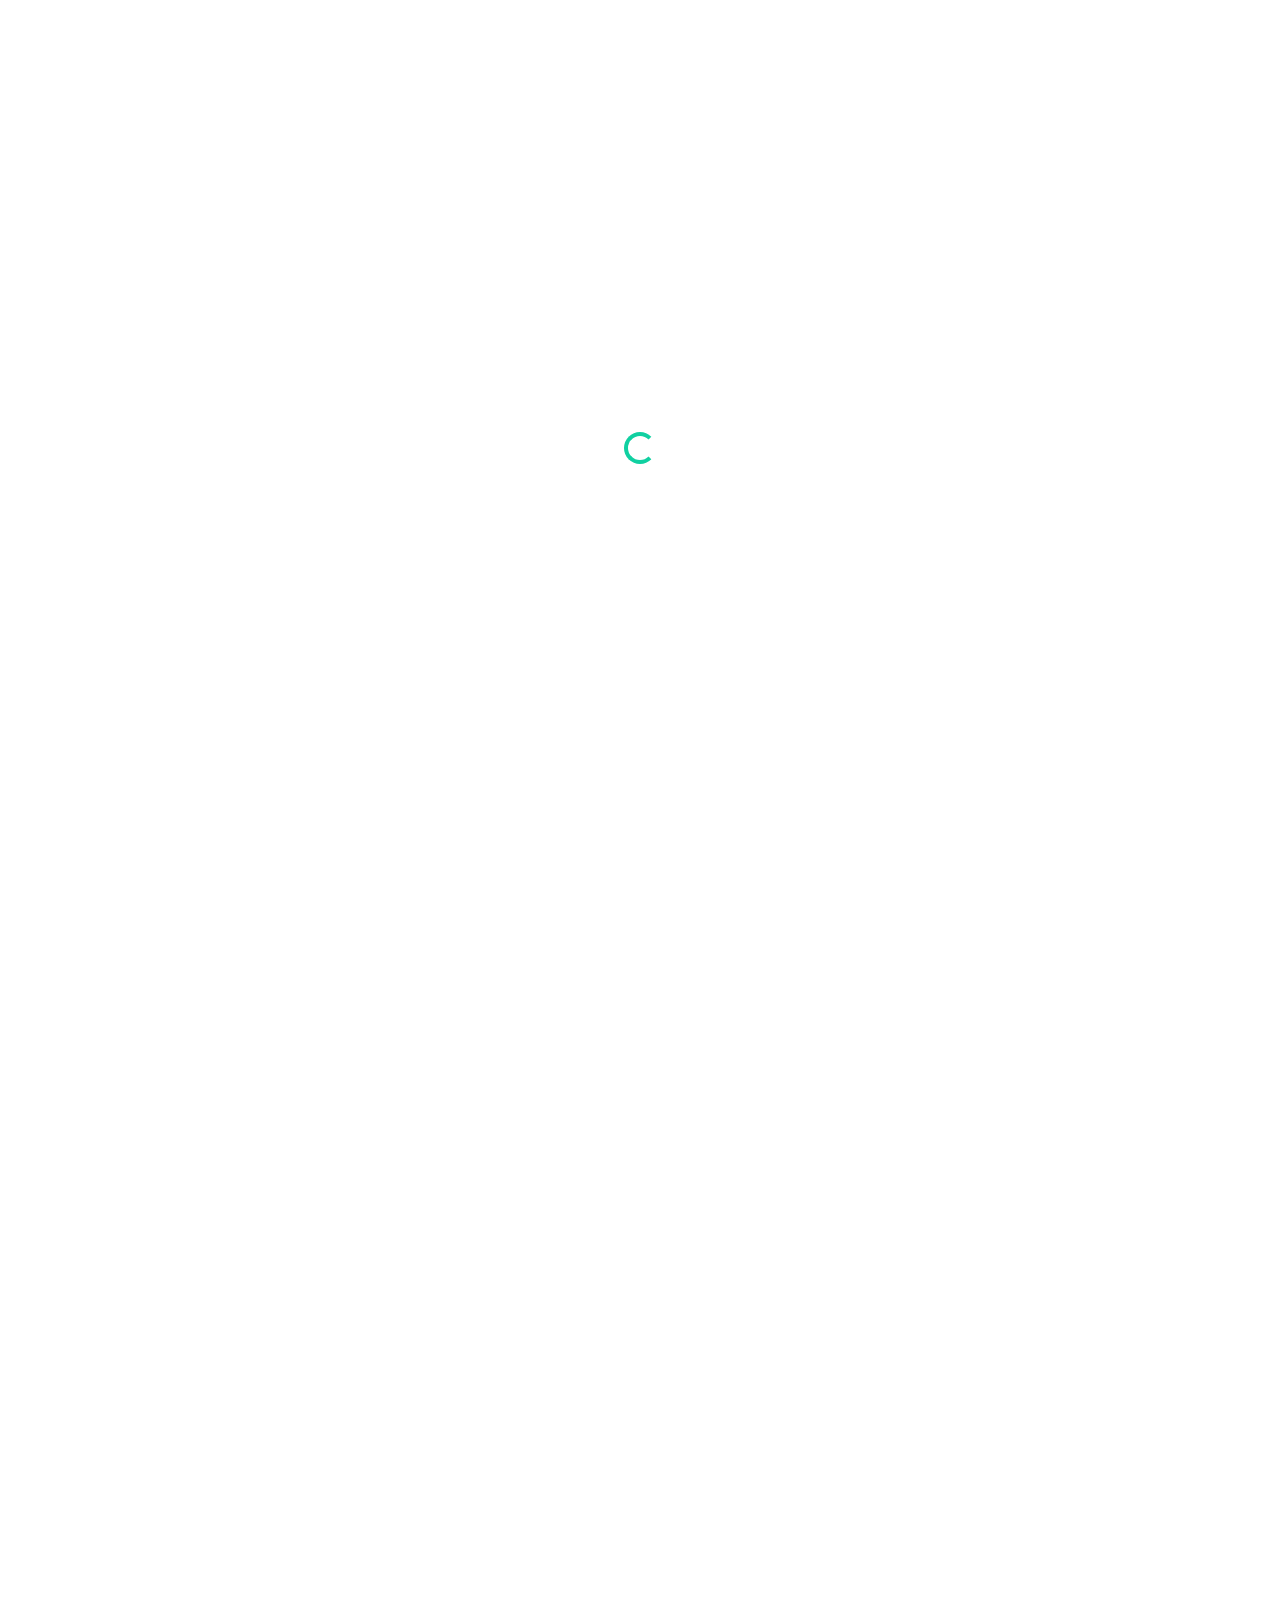
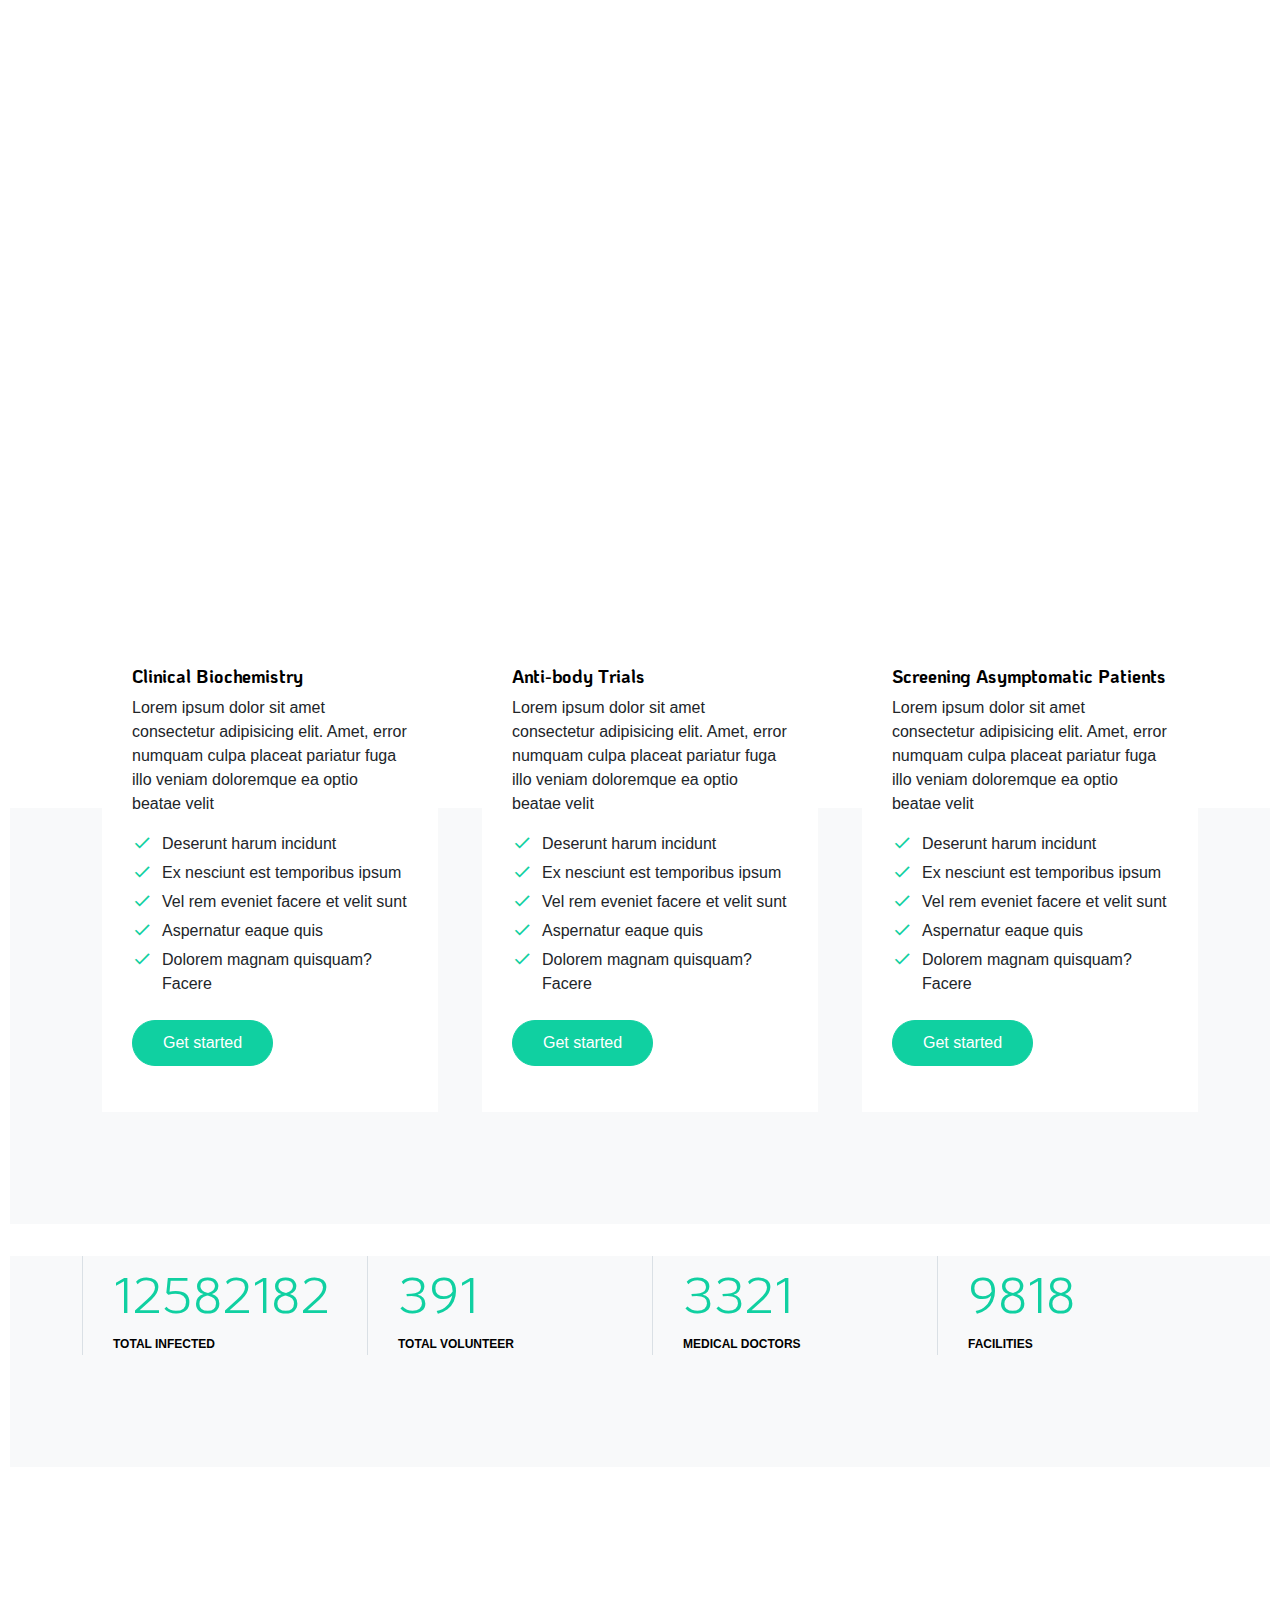
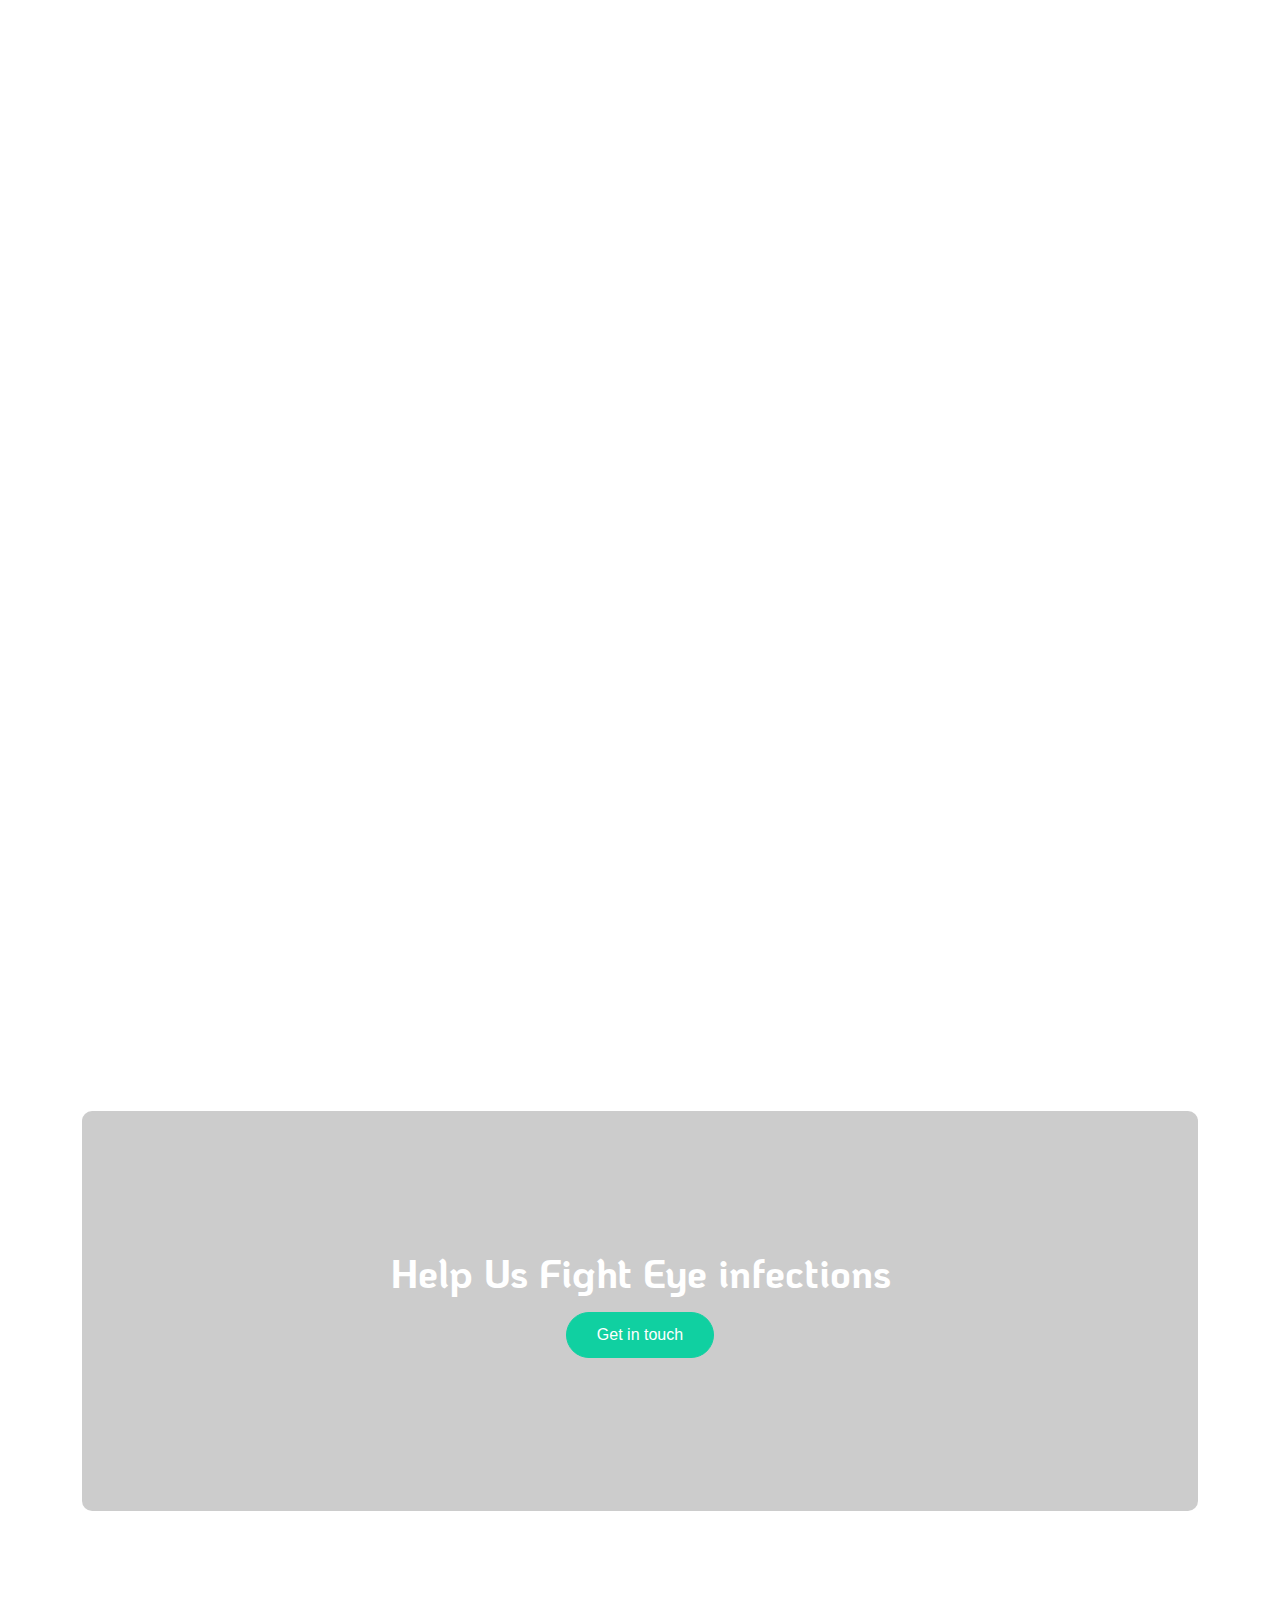
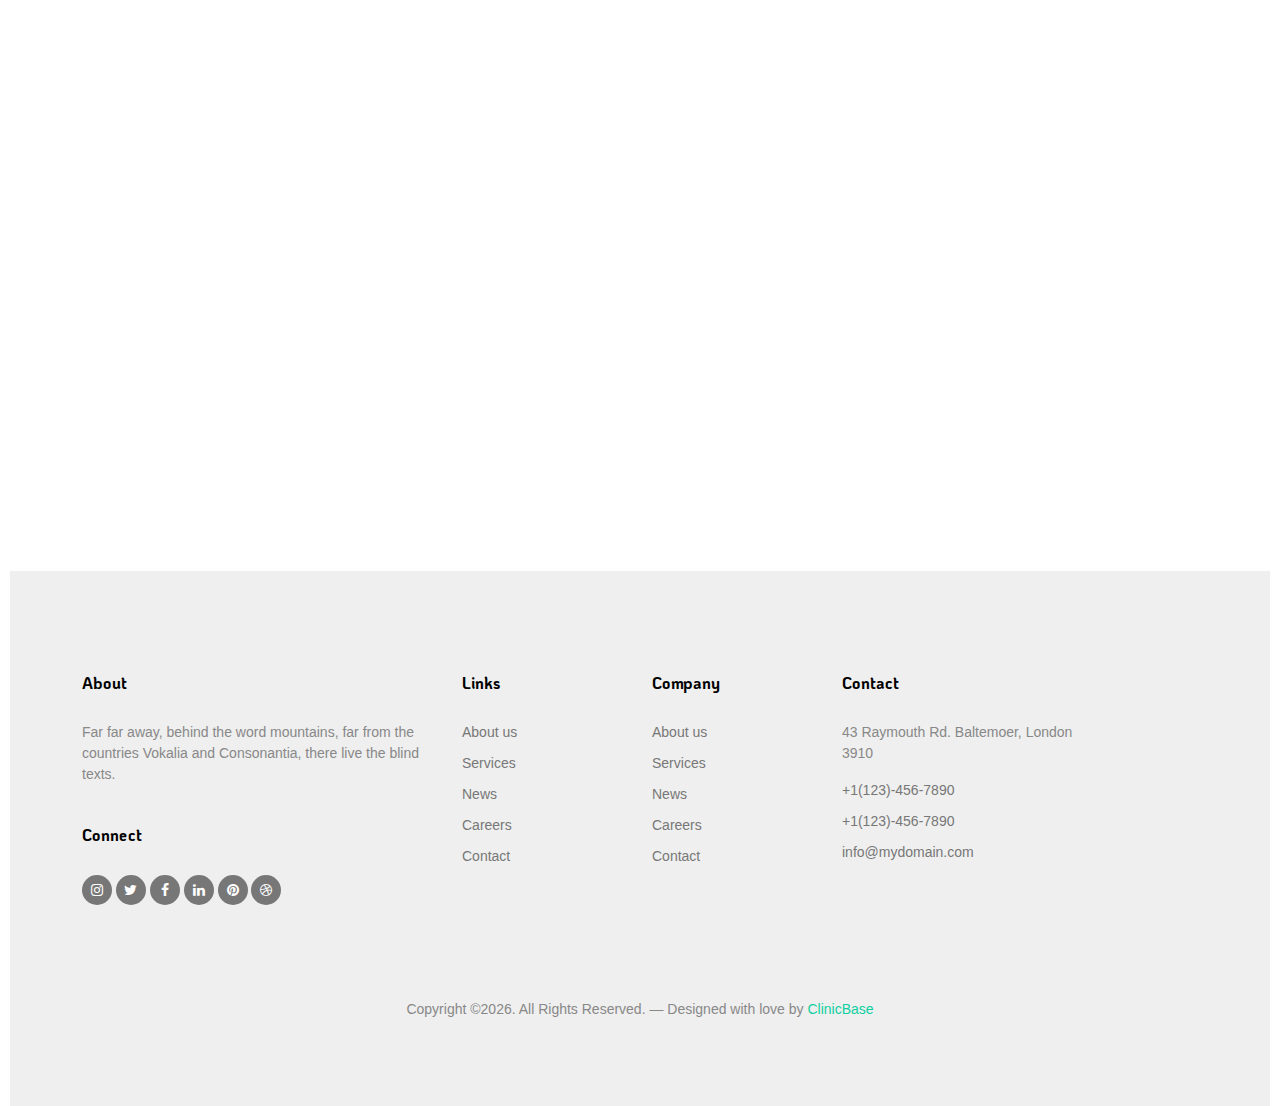
==== commit 2ea99f52: "By His Grace" ====
--- a/ClinicBase/index.html
+++ b/ClinicBase/index.html
@@ -51,7 +51,7 @@
 								<!--
 								<ul class="dropdown">
 									<li><a href="login.html">Login</a></li>
-									<li><a href="blog.html">Blog</a></li>
+									<li><a href="employee.html">Employee</a></li>
 									<li><a href="admin.html">Administrate</a></li>
 								</ul>
 								-->
--- a/ClinicBase/css/tiny-slider.css
+++ b/ClinicBase/css/tiny-slider.css
@@ -0,0 +1 @@
+.tns-outer{padding:0 !important}.tns-outer [hidden]{display:none !important}.tns-outer [aria-controls],.tns-outer [data-action]{cursor:pointer}.tns-slider{-webkit-transition:all 0s;-moz-transition:all 0s;transition:all 0s}.tns-slider>.tns-item{-webkit-box-sizing:border-box;-moz-box-sizing:border-box;box-sizing:border-box}.tns-horizontal.tns-subpixel{white-space:nowrap}.tns-horizontal.tns-subpixel>.tns-item{display:inline-block;vertical-align:top;white-space:normal}.tns-horizontal.tns-no-subpixel:after{content:'';display:table;clear:both}.tns-horizontal.tns-no-subpixel>.tns-item{float:left}.tns-horizontal.tns-carousel.tns-no-subpixel>.tns-item{margin-right:-100%}.tns-no-calc{position:relative;left:0}.tns-gallery{position:relative;left:0;min-height:1px}.tns-gallery>.tns-item{position:absolute;left:-100%;-webkit-transition:transform 0s, opacity 0s;-moz-transition:transform 0s, opacity 0s;transition:transform 0s, opacity 0s}.tns-gallery>.tns-slide-active{position:relative;left:auto !important}.tns-gallery>.tns-moving{-webkit-transition:all 0.25s;-moz-transition:all 0.25s;transition:all 0.25s}.tns-autowidth{display:inline-block}.tns-lazy-img{-webkit-transition:opacity 0.6s;-moz-transition:opacity 0.6s;transition:opacity 0.6s;opacity:0.6}.tns-lazy-img.tns-complete{opacity:1}.tns-ah{-webkit-transition:height 0s;-moz-transition:height 0s;transition:height 0s}.tns-ovh{overflow:hidden}.tns-visually-hidden{position:absolute;left:-10000em}.tns-transparent{opacity:0;visibility:hidden}.tns-fadeIn{opacity:1;filter:alpha(opacity=100);z-index:0}.tns-normal,.tns-fadeOut{opacity:0;filter:alpha(opacity=0);z-index:-1}.tns-vpfix{white-space:nowrap}.tns-vpfix>div,.tns-vpfix>li{display:inline-block}.tns-t-subp2{margin:0 auto;width:310px;position:relative;height:10px;overflow:hidden}.tns-t-ct{width:2333.3333333%;width:-webkit-calc(100% * 70 / 3);width:-moz-calc(100% * 70 / 3);width:calc(100% * 70 / 3);position:absolute;right:0}.tns-t-ct:after{content:'';display:table;clear:both}.tns-t-ct>div{width:1.4285714%;width:-webkit-calc(100% / 70);width:-moz-calc(100% / 70);width:calc(100% / 70);height:10px;float:left}--- a/ClinicBase/css/flatpickr.min.css
+++ b/ClinicBase/css/flatpickr.min.css
@@ -0,0 +1,13 @@
+.flatpickr-calendar{background:transparent;opacity:0;display:none;text-align:center;visibility:hidden;padding:0;-webkit-animation:none;animation:none;direction:ltr;border:0;font-size:14px;line-height:24px;border-radius:5px;position:absolute;width:307.875px;-webkit-box-sizing:border-box;box-sizing:border-box;-ms-touch-action:manipulation;touch-action:manipulation;background:#fff;-webkit-box-shadow:1px 0 0 #e6e6e6,-1px 0 0 #e6e6e6,0 1px 0 #e6e6e6,0 -1px 0 #e6e6e6,0 3px 13px rgba(0,0,0,0.08);box-shadow:1px 0 0 #e6e6e6,-1px 0 0 #e6e6e6,0 1px 0 #e6e6e6,0 -1px 0 #e6e6e6,0 3px 13px rgba(0,0,0,0.08)}.flatpickr-calendar.open,.flatpickr-calendar.inline{opacity:1;max-height:640px;visibility:visible}.flatpickr-calendar.open{display:inline-block;z-index:99999}.flatpickr-calendar.animate.open{-webkit-animation:fpFadeInDown 300ms cubic-bezier(.23,1,.32,1);animation:fpFadeInDown 300ms cubic-bezier(.23,1,.32,1)}.flatpickr-calendar.inline{display:block;position:relative;top:2px}.flatpickr-calendar.static{position:absolute;top:calc(100% + 2px)}.flatpickr-calendar.static.open{z-index:999;display:block}.flatpickr-calendar.multiMonth .flatpickr-days .dayContainer:nth-child(n+1) .flatpickr-day.inRange:nth-child(7n+7){-webkit-box-shadow:none !important;box-shadow:none !important}.flatpickr-calendar.multiMonth .flatpickr-days .dayContainer:nth-child(n+2) .flatpickr-day.inRange:nth-child(7n+1){-webkit-box-shadow:-2px 0 0 #e6e6e6,5px 0 0 #e6e6e6;box-shadow:-2px 0 0 #e6e6e6,5px 0 0 #e6e6e6}.flatpickr-calendar .hasWeeks .dayContainer,.flatpickr-calendar .hasTime .dayContainer{border-bottom:0;border-bottom-right-radius:0;border-bottom-left-radius:0}.flatpickr-calendar .hasWeeks .dayContainer{border-left:0}.flatpickr-calendar.hasTime .flatpickr-time{height:40px;border-top:1px solid #e6e6e6}.flatpickr-calendar.noCalendar.hasTime .flatpickr-time{height:auto}.flatpickr-calendar:before,.flatpickr-calendar:after{position:absolute;display:block;pointer-events:none;border:solid transparent;content:'';height:0;width:0;left:22px}.flatpickr-calendar.rightMost:before,.flatpickr-calendar.arrowRight:before,.flatpickr-calendar.rightMost:after,.flatpickr-calendar.arrowRight:after{left:auto;right:22px}.flatpickr-calendar.arrowCenter:before,.flatpickr-calendar.arrowCenter:after{left:50%;right:50%}.flatpickr-calendar:before{border-width:5px;margin:0 -5px}.flatpickr-calendar:after{border-width:4px;margin:0 -4px}.flatpickr-calendar.arrowTop:before,.flatpickr-calendar.arrowTop:after{bottom:100%}.flatpickr-calendar.arrowTop:before{border-bottom-color:#e6e6e6}.flatpickr-calendar.arrowTop:after{border-bottom-color:#fff}.flatpickr-calendar.arrowBottom:before,.flatpickr-calendar.arrowBottom:after{top:100%}.flatpickr-calendar.arrowBottom:before{border-top-color:#e6e6e6}.flatpickr-calendar.arrowBottom:after{border-top-color:#fff}.flatpickr-calendar:focus{outline:0}.flatpickr-wrapper{position:relative;display:inline-block}.flatpickr-months{display:-webkit-box;display:-webkit-flex;display:-ms-flexbox;display:flex}.flatpickr-months .flatpickr-month{background:transparent;color:rgba(0,0,0,0.9);fill:rgba(0,0,0,0.9);height:34px;line-height:1;text-align:center;position:relative;-webkit-user-select:none;-moz-user-select:none;-ms-user-select:none;user-select:none;overflow:hidden;-webkit-box-flex:1;-webkit-flex:1;-ms-flex:1;flex:1}.flatpickr-months .flatpickr-prev-month,.flatpickr-months .flatpickr-next-month{text-decoration:none;cursor:pointer;position:absolute;top:0;height:34px;padding:10px;z-index:3;color:rgba(0,0,0,0.9);fill:rgba(0,0,0,0.9)}.flatpickr-months .flatpickr-prev-month.flatpickr-disabled,.flatpickr-months .flatpickr-next-month.flatpickr-disabled{display:none}.flatpickr-months .flatpickr-prev-month i,.flatpickr-months .flatpickr-next-month i{position:relative}.flatpickr-months .flatpickr-prev-month.flatpickr-prev-month,.flatpickr-months .flatpickr-next-month.flatpickr-prev-month{/*
+      /*rtl:begin:ignore*/left:0/*
+      /*rtl:end:ignore*/}/*
+      /*rtl:begin:ignore*/
+/*
+/*rtl:end:ignore*/
+.flatpickr-months .flatpickr-prev-month.flatpickr-next-month,.flatpickr-months .flatpickr-next-month.flatpickr-next-month{/*
+      /*rtl:begin:ignore*/right:0/*
+      /*rtl:end:ignore*/}/*
+      /*rtl:begin:ignore*/
+/*
+/*rtl:end:ignore*/
+.flatpickr-months .flatpickr-prev-month:hover,.flatpickr-months .flatpickr-next-month:hover{color:#959ea9}.flatpickr-months .flatpickr-prev-month:hover svg,.flatpickr-months .flatpickr-next-month:hover svg{fill:#f64747}.flatpickr-months .flatpickr-prev-month svg,.flatpickr-months .flatpickr-next-month svg{width:14px;height:14px}.flatpickr-months .flatpickr-prev-month svg path,.flatpickr-months .flatpickr-next-month svg path{-webkit-transition:fill .1s;transition:fill .1s;fill:inherit}.numInputWrapper{position:relative;height:auto}.numInputWrapper input,.numInputWrapper span{display:inline-block}.numInputWrapper input{width:100%}.numInputWrapper input::-ms-clear{display:none}.numInputWrapper input::-webkit-outer-spin-button,.numInputWrapper input::-webkit-inner-spin-button{margin:0;-webkit-appearance:none}.numInputWrapper span{position:absolute;right:0;width:14px;padding:0 4px 0 2px;height:50%;line-height:50%;opacity:0;cursor:pointer;border:1px solid rgba(57,57,57,0.15);-webkit-box-sizing:border-box;box-sizing:border-box}.numInputWrapper span:hover{background:rgba(0,0,0,0.1)}.numInputWrapper span:active{background:rgba(0,0,0,0.2)}.numInputWrapper span:after{display:block;content:"";position:absolute}.numInputWrapper span.arrowUp{top:0;border-bottom:0}.numInputWrapper span.arrowUp:after{border-left:4px solid transparent;border-right:4px solid transparent;border-bottom:4px solid rgba(57,57,57,0.6);top:26%}.numInputWrapper span.arrowDown{top:50%}.numInputWrapper span.arrowDown:after{border-left:4px solid transparent;border-right:4px solid transparent;border-top:4px solid rgba(57,57,57,0.6);top:40%}.numInputWrapper span svg{width:inherit;height:auto}.numInputWrapper span svg path{fill:rgba(0,0,0,0.5)}.numInputWrapper:hover{background:rgba(0,0,0,0.05)}.numInputWrapper:hover span{opacity:1}.flatpickr-current-month{font-size:135%;line-height:inherit;font-weight:300;color:inherit;position:absolute;width:75%;left:12.5%;padding:7.48px 0 0 0;line-height:1;height:34px;display:inline-block;text-align:center;-webkit-transform:translate3d(0,0,0);transform:translate3d(0,0,0)}.flatpickr-current-month span.cur-month{font-family:inherit;font-weight:700;color:inherit;display:inline-block;margin-left:.5ch;padding:0}.flatpickr-current-month span.cur-month:hover{background:rgba(0,0,0,0.05)}.flatpickr-current-month .numInputWrapper{width:6ch;width:7ch\0;display:inline-block}.flatpickr-current-month .numInputWrapper span.arrowUp:after{border-bottom-color:rgba(0,0,0,0.9)}.flatpickr-current-month .numInputWrapper span.arrowDown:after{border-top-color:rgba(0,0,0,0.9)}.flatpickr-current-month input.cur-year{background:transparent;-webkit-box-sizing:border-box;box-sizing:border-box;color:inherit;cursor:text;padding:0 0 0 .5ch;margin:0;display:inline-block;font-size:inherit;font-family:inherit;font-weight:300;line-height:inherit;height:auto;border:0;border-radius:0;vertical-align:initial;-webkit-appearance:textfield;-moz-appearance:textfield;appearance:textfield}.flatpickr-current-month input.cur-year:focus{outline:0}.flatpickr-current-month input.cur-year[disabled],.flatpickr-current-month input.cur-year[disabled]:hover{font-size:100%;color:rgba(0,0,0,0.5);background:transparent;pointer-events:none}.flatpickr-current-month .flatpickr-monthDropdown-months{appearance:menulist;background:transparent;border:none;border-radius:0;box-sizing:border-box;color:inherit;cursor:pointer;font-size:inherit;font-family:inherit;font-weight:300;height:auto;line-height:inherit;margin:-1px 0 0 0;outline:none;padding:0 0 0 .5ch;position:relative;vertical-align:initial;-webkit-box-sizing:border-box;-webkit-appearance:menulist;-moz-appearance:menulist;width:auto}.flatpickr-current-month .flatpickr-monthDropdown-months:focus,.flatpickr-current-month .flatpickr-monthDropdown-months:active{outline:none}.flatpickr-current-month .flatpickr-monthDropdown-months:hover{background:rgba(0,0,0,0.05)}.flatpickr-current-month .flatpickr-monthDropdown-months .flatpickr-monthDropdown-month{background-color:transparent;outline:none;padding:0}.flatpickr-weekdays{background:transparent;text-align:center;overflow:hidden;width:100%;display:-webkit-box;display:-webkit-flex;display:-ms-flexbox;display:flex;-webkit-box-align:center;-webkit-align-items:center;-ms-flex-align:center;align-items:center;height:28px}.flatpickr-weekdays .flatpickr-weekdaycontainer{display:-webkit-box;display:-webkit-flex;display:-ms-flexbox;display:flex;-webkit-box-flex:1;-webkit-flex:1;-ms-flex:1;flex:1}span.flatpickr-weekday{cursor:default;font-size:90%;background:transparent;color:rgba(0,0,0,0.54);line-height:1;margin:0;text-align:center;display:block;-webkit-box-flex:1;-webkit-flex:1;-ms-flex:1;flex:1;font-weight:bolder}.dayContainer,.flatpickr-weeks{padding:1px 0 0 0}.flatpickr-days{position:relative;overflow:hidden;display:-webkit-box;display:-webkit-flex;display:-ms-flexbox;display:flex;-webkit-box-align:start;-webkit-align-items:flex-start;-ms-flex-align:start;align-items:flex-start;width:307.875px}.flatpickr-days:focus{outline:0}.dayContainer{padding:0;outline:0;text-align:left;width:307.875px;min-width:307.875px;max-width:307.875px;-webkit-box-sizing:border-box;box-sizing:border-box;display:inline-block;display:-ms-flexbox;display:-webkit-box;display:-webkit-flex;display:flex;-webkit-flex-wrap:wrap;flex-wrap:wrap;-ms-flex-wrap:wrap;-ms-flex-pack:justify;-webkit-justify-content:space-around;justify-content:space-around;-webkit-transform:translate3d(0,0,0);transform:translate3d(0,0,0);opacity:1}.dayContainer + .dayContainer{-webkit-box-shadow:-1px 0 0 #e6e6e6;box-shadow:-1px 0 0 #e6e6e6}.flatpickr-day{background:none;border:1px solid transparent;border-radius:150px;-webkit-box-sizing:border-box;box-sizing:border-box;color:#393939;cursor:pointer;font-weight:400;width:14.2857143%;-webkit-flex-basis:14.2857143%;-ms-flex-preferred-size:14.2857143%;flex-basis:14.2857143%;max-width:39px;height:39px;line-height:39px;margin:0;display:inline-block;position:relative;-webkit-box-pack:center;-webkit-justify-content:center;-ms-flex-pack:center;justify-content:center;text-align:center}.flatpickr-day.inRange,.flatpickr-day.prevMonthDay.inRange,.flatpickr-day.nextMonthDay.inRange,.flatpickr-day.today.inRange,.flatpickr-day.prevMonthDay.today.inRange,.flatpickr-day.nextMonthDay.today.inRange,.flatpickr-day:hover,.flatpickr-day.prevMonthDay:hover,.flatpickr-day.nextMonthDay:hover,.flatpickr-day:focus,.flatpickr-day.prevMonthDay:focus,.flatpickr-day.nextMonthDay:focus{cursor:pointer;outline:0;background:#e6e6e6;border-color:#e6e6e6}.flatpickr-day.today{border-color:#959ea9}.flatpickr-day.today:hover,.flatpickr-day.today:focus{border-color:#959ea9;background:#959ea9;color:#fff}.flatpickr-day.selected,.flatpickr-day.startRange,.flatpickr-day.endRange,.flatpickr-day.selected.inRange,.flatpickr-day.startRange.inRange,.flatpickr-day.endRange.inRange,.flatpickr-day.selected:focus,.flatpickr-day.startRange:focus,.flatpickr-day.endRange:focus,.flatpickr-day.selected:hover,.flatpickr-day.startRange:hover,.flatpickr-day.endRange:hover,.flatpickr-day.selected.prevMonthDay,.flatpickr-day.startRange.prevMonthDay,.flatpickr-day.endRange.prevMonthDay,.flatpickr-day.selected.nextMonthDay,.flatpickr-day.startRange.nextMonthDay,.flatpickr-day.endRange.nextMonthDay{background:#569ff7;-webkit-box-shadow:none;box-shadow:none;color:#fff;border-color:#569ff7}.flatpickr-day.selected.startRange,.flatpickr-day.startRange.startRange,.flatpickr-day.endRange.startRange{border-radius:50px 0 0 50px}.flatpickr-day.selected.endRange,.flatpickr-day.startRange.endRange,.flatpickr-day.endRange.endRange{border-radius:0 50px 50px 0}.flatpickr-day.selected.startRange + .endRange:not(:nth-child(7n+1)),.flatpickr-day.startRange.startRange + .endRange:not(:nth-child(7n+1)),.flatpickr-day.endRange.startRange + .endRange:not(:nth-child(7n+1)){-webkit-box-shadow:-10px 0 0 #569ff7;box-shadow:-10px 0 0 #569ff7}.flatpickr-day.selected.startRange.endRange,.flatpickr-day.startRange.startRange.endRange,.flatpickr-day.endRange.startRange.endRange{border-radius:50px}.flatpickr-day.inRange{border-radius:0;-webkit-box-shadow:-5px 0 0 #e6e6e6,5px 0 0 #e6e6e6;box-shadow:-5px 0 0 #e6e6e6,5px 0 0 #e6e6e6}.flatpickr-day.flatpickr-disabled,.flatpickr-day.flatpickr-disabled:hover,.flatpickr-day.prevMonthDay,.flatpickr-day.nextMonthDay,.flatpickr-day.notAllowed,.flatpickr-day.notAllowed.prevMonthDay,.flatpickr-day.notAllowed.nextMonthDay{color:rgba(57,57,57,0.3);background:transparent;border-color:transparent;cursor:default}.flatpickr-day.flatpickr-disabled,.flatpickr-day.flatpickr-disabled:hover{cursor:not-allowed;color:rgba(57,57,57,0.1)}.flatpickr-day.week.selected{border-radius:0;-webkit-box-shadow:-5px 0 0 #569ff7,5px 0 0 #569ff7;box-shadow:-5px 0 0 #569ff7,5px 0 0 #569ff7}.flatpickr-day.hidden{visibility:hidden}.rangeMode .flatpickr-day{margin-top:1px}.flatpickr-weekwrapper{float:left}.flatpickr-weekwrapper .flatpickr-weeks{padding:0 12px;-webkit-box-shadow:1px 0 0 #e6e6e6;box-shadow:1px 0 0 #e6e6e6}.flatpickr-weekwrapper .flatpickr-weekday{float:none;width:100%;line-height:28px}.flatpickr-weekwrapper span.flatpickr-day,.flatpickr-weekwrapper span.flatpickr-day:hover{display:block;width:100%;max-width:none;color:rgba(57,57,57,0.3);background:transparent;cursor:default;border:none}.flatpickr-innerContainer{display:block;display:-webkit-box;display:-webkit-flex;display:-ms-flexbox;display:flex;-webkit-box-sizing:border-box;box-sizing:border-box;overflow:hidden}.flatpickr-rContainer{display:inline-block;padding:0;-webkit-box-sizing:border-box;box-sizing:border-box}.flatpickr-time{text-align:center;outline:0;display:block;height:0;line-height:40px;max-height:40px;-webkit-box-sizing:border-box;box-sizing:border-box;overflow:hidden;display:-webkit-box;display:-webkit-flex;display:-ms-flexbox;display:flex}.flatpickr-time:after{content:"";display:table;clear:both}.flatpickr-time .numInputWrapper{-webkit-box-flex:1;-webkit-flex:1;-ms-flex:1;flex:1;width:40%;height:40px;float:left}.flatpickr-time .numInputWrapper span.arrowUp:after{border-bottom-color:#393939}.flatpickr-time .numInputWrapper span.arrowDown:after{border-top-color:#393939}.flatpickr-time.hasSeconds .numInputWrapper{width:26%}.flatpickr-time.time24hr .numInputWrapper{width:49%}.flatpickr-time input{background:transparent;-webkit-box-shadow:none;box-shadow:none;border:0;border-radius:0;text-align:center;margin:0;padding:0;height:inherit;line-height:inherit;color:#393939;font-size:14px;position:relative;-webkit-box-sizing:border-box;box-sizing:border-box;-webkit-appearance:textfield;-moz-appearance:textfield;appearance:textfield}.flatpickr-time input.flatpickr-hour{font-weight:bold}.flatpickr-time input.flatpickr-minute,.flatpickr-time input.flatpickr-second{font-weight:400}.flatpickr-time input:focus{outline:0;border:0}.flatpickr-time .flatpickr-time-separator,.flatpickr-time .flatpickr-am-pm{height:inherit;float:left;line-height:inherit;color:#393939;font-weight:bold;width:2%;-webkit-user-select:none;-moz-user-select:none;-ms-user-select:none;user-select:none;-webkit-align-self:center;-ms-flex-item-align:center;align-self:center}.flatpickr-time .flatpickr-am-pm{outline:0;width:18%;cursor:pointer;text-align:center;font-weight:400}.flatpickr-time input:hover,.flatpickr-time .flatpickr-am-pm:hover,.flatpickr-time input:focus,.flatpickr-time .flatpickr-am-pm:focus{background:#eee}.flatpickr-input[readonly]{cursor:pointer}@-webkit-keyframes fpFadeInDown{from{opacity:0;-webkit-transform:translate3d(0,-20px,0);transform:translate3d(0,-20px,0)}to{opacity:1;-webkit-transform:translate3d(0,0,0);transform:translate3d(0,0,0)}}@keyframes fpFadeInDown{from{opacity:0;-webkit-transform:translate3d(0,-20px,0);transform:translate3d(0,-20px,0)}to{opacity:1;-webkit-transform:translate3d(0,0,0);transform:translate3d(0,0,0)}}--- a/ClinicBase/css/style.css
+++ b/ClinicBase/css/style.css
@@ -0,0 +1,9981 @@
+:root {
+  --bs-blue: #0d6efd;
+  --bs-indigo: #6610f2;
+  --bs-purple: #6f42c1;
+  --bs-pink: #d63384;
+  --bs-red: #dc3545;
+  --bs-orange: #fd7e14;
+  --bs-yellow: #ffc107;
+  --bs-green: #198754;
+  --bs-teal: #20c997;
+  --bs-cyan: #0dcaf0;
+  --bs-white: #fff;
+  --bs-gray: #6c757d;
+  --bs-gray-dark: #343a40;
+  --bs-primary: #10D0A1;
+  --bs-secondary: #29eafd;
+  --bs-success: #198754;
+  --bs-info: #0dcaf0;
+  --bs-warning: #ffc107;
+  --bs-danger: #dc3545;
+  --bs-light: #f8f9fa;
+  --bs-dark: #212529;
+  --bs-font-sans-serif: "Raleway", sans-serif;
+  --bs-font-monospace: SFMono-Regular, Menlo, Monaco, Consolas, "Liberation Mono", "Courier New", monospace;
+  --bs-gradient: linear-gradient(180deg, rgba(255, 255, 255, 0.15), rgba(255, 255, 255, 0)); }
+
+*,
+*::before,
+*::after {
+  -webkit-box-sizing: border-box;
+  box-sizing: border-box; }
+
+@media (prefers-reduced-motion: no-preference) {
+  :root {
+    scroll-behavior: smooth; } }
+
+body {
+  margin: 0;
+  font-family: var(--bs-font-sans-serif);
+  font-size: 1rem;
+  font-weight: 400;
+  line-height: 1.5;
+  color: #212529;
+  background-color: #fff;
+  -webkit-text-size-adjust: 100%;
+  -webkit-tap-highlight-color: rgba(0, 0, 0, 0); }
+
+[tabindex="-1"]:focus:not(:focus-visible) {
+  outline: 0 !important; }
+
+hr {
+  margin: 1rem 0;
+  color: inherit;
+  background-color: currentColor;
+  border: 0;
+  opacity: 0.25; }
+
+hr:not([size]) {
+  height: 1px; }
+
+h1, .h1, h2, .h2, h3, .h3, h4, .h4, h5, .h5, h6, .h6 {
+  margin-top: 0;
+  margin-bottom: 0.5rem;
+  font-weight: 500;
+  line-height: 1.2; }
+
+h1, .h1 {
+  font-size: calc(1.375rem + 1.5vw); }
+  @media (min-width: 1200px) {
+    h1, .h1 {
+      font-size: 2.5rem; } }
+
+h2, .h2 {
+  font-size: calc(1.325rem + 0.9vw); }
+  @media (min-width: 1200px) {
+    h2, .h2 {
+      font-size: 2rem; } }
+
+h3, .h3 {
+  font-size: calc(1.3rem + 0.6vw); }
+  @media (min-width: 1200px) {
+    h3, .h3 {
+      font-size: 1.75rem; } }
+
+h4, .h4 {
+  font-size: calc(1.275rem + 0.3vw); }
+  @media (min-width: 1200px) {
+    h4, .h4 {
+      font-size: 1.5rem; } }
+
+h5, .h5 {
+  font-size: 1.25rem; }
+
+h6, .h6 {
+  font-size: 1rem; }
+
+p {
+  margin-top: 0;
+  margin-bottom: 1rem; }
+
+abbr[title],
+abbr[data-bs-original-title] {
+  text-decoration: underline;
+  -webkit-text-decoration: underline dotted;
+  text-decoration: underline dotted;
+  cursor: help;
+  text-decoration-skip-ink: none; }
+
+address {
+  margin-bottom: 1rem;
+  font-style: normal;
+  line-height: inherit; }
+
+ol,
+ul {
+  padding-left: 2rem; }
+
+ol,
+ul,
+dl {
+  margin-top: 0;
+  margin-bottom: 1rem; }
+
+ol ol,
+ul ul,
+ol ul,
+ul ol {
+  margin-bottom: 0; }
+
+dt {
+  font-weight: 700; }
+
+dd {
+  margin-bottom: .5rem;
+  margin-left: 0; }
+
+blockquote {
+  margin: 0 0 1rem; }
+
+b,
+strong {
+  font-weight: bolder; }
+
+small, .small {
+  font-size: 0.875em; }
+
+mark, .mark {
+  padding: 0.2em;
+  background-color: #fcf8e3; }
+
+sub,
+sup {
+  position: relative;
+  font-size: 0.75em;
+  line-height: 0;
+  vertical-align: baseline; }
+
+sub {
+  bottom: -.25em; }
+
+sup {
+  top: -.5em; }
+
+a {
+  color: #10D0A1;
+  text-decoration: underline; }
+  a:hover {
+    color: #0da681; }
+
+a:not([href]):not([class]), a:not([href]):not([class]):hover {
+  color: inherit;
+  text-decoration: none; }
+
+pre,
+code,
+kbd,
+samp {
+  font-family: var(--bs-font-monospace);
+  font-size: 1em;
+  direction: ltr /* rtl:ignore */;
+  unicode-bidi: bidi-override; }
+
+pre {
+  display: block;
+  margin-top: 0;
+  margin-bottom: 1rem;
+  overflow: auto;
+  font-size: 0.875em; }
+  pre code {
+    font-size: inherit;
+    color: inherit;
+    word-break: normal; }
+
+code {
+  font-size: 0.875em;
+  color: #d63384;
+  word-wrap: break-word; }
+  a > code {
+    color: inherit; }
+
+kbd {
+  padding: 0.2rem 0.4rem;
+  font-size: 0.875em;
+  color: #fff;
+  background-color: #212529;
+  border-radius: 0.2rem; }
+  kbd kbd {
+    padding: 0;
+    font-size: 1em;
+    font-weight: 700; }
+
+figure {
+  margin: 0 0 1rem; }
+
+img,
+svg {
+  vertical-align: middle; }
+
+table {
+  caption-side: bottom;
+  border-collapse: collapse; }
+
+caption {
+  padding-top: 0.5rem;
+  padding-bottom: 0.5rem;
+  color: #6c757d;
+  text-align: left; }
+
+th {
+  text-align: inherit;
+  text-align: -webkit-match-parent; }
+
+thead,
+tbody,
+tfoot,
+tr,
+td,
+th {
+  border-color: inherit;
+  border-style: solid;
+  border-width: 0; }
+
+label {
+  display: inline-block; }
+
+button {
+  border-radius: 0; }
+
+button:focus {
+  outline: dotted 1px;
+  outline: -webkit-focus-ring-color auto 5px; }
+
+input,
+button,
+select,
+optgroup,
+textarea {
+  margin: 0;
+  font-family: inherit;
+  font-size: inherit;
+  line-height: inherit; }
+
+button,
+select {
+  text-transform: none; }
+
+[role="button"] {
+  cursor: pointer; }
+
+select {
+  word-wrap: normal; }
+
+[list]::-webkit-calendar-picker-indicator {
+  display: none; }
+
+button,
+[type="button"],
+[type="reset"],
+[type="submit"] {
+  -webkit-appearance: button; }
+  button:not(:disabled),
+  [type="button"]:not(:disabled),
+  [type="reset"]:not(:disabled),
+  [type="submit"]:not(:disabled) {
+    cursor: pointer; }
+
+::-moz-focus-inner {
+  padding: 0;
+  border-style: none; }
+
+textarea {
+  resize: vertical; }
+
+fieldset {
+  min-width: 0;
+  padding: 0;
+  margin: 0;
+  border: 0; }
+
+legend {
+  float: left;
+  width: 100%;
+  padding: 0;
+  margin-bottom: 0.5rem;
+  font-size: calc(1.275rem + 0.3vw);
+  line-height: inherit; }
+  @media (min-width: 1200px) {
+    legend {
+      font-size: 1.5rem; } }
+  legend + * {
+    clear: left; }
+
+::-webkit-datetime-edit-fields-wrapper,
+::-webkit-datetime-edit-text,
+::-webkit-datetime-edit-minute,
+::-webkit-datetime-edit-hour-field,
+::-webkit-datetime-edit-day-field,
+::-webkit-datetime-edit-month-field,
+::-webkit-datetime-edit-year-field {
+  padding: 0; }
+
+::-webkit-inner-spin-button {
+  height: auto; }
+
+[type="search"] {
+  outline-offset: -2px;
+  -webkit-appearance: textfield; }
+
+/* rtl:raw:
+[type="tel"],
+[type="url"],
+[type="email"],
+[type="number"] {
+  direction: ltr;
+}
+*/
+::-webkit-search-decoration {
+  -webkit-appearance: none; }
+
+::-webkit-color-swatch-wrapper {
+  padding: 0; }
+
+::file-selector-button {
+  font: inherit; }
+
+::-webkit-file-upload-button {
+  font: inherit;
+  -webkit-appearance: button; }
+
+output {
+  display: inline-block; }
+
+iframe {
+  border: 0; }
+
+summary {
+  display: list-item;
+  cursor: pointer; }
+
+progress {
+  vertical-align: baseline; }
+
+[hidden] {
+  display: none !important; }
+
+.lead {
+  font-size: 1.25rem;
+  font-weight: 300; }
+
+.display-1 {
+  font-size: calc(1.625rem + 4.5vw);
+  font-weight: 300;
+  line-height: 1.2; }
+  @media (min-width: 1200px) {
+    .display-1 {
+      font-size: 5rem; } }
+
+.display-2 {
+  font-size: calc(1.575rem + 3.9vw);
+  font-weight: 300;
+  line-height: 1.2; }
+  @media (min-width: 1200px) {
+    .display-2 {
+      font-size: 4.5rem; } }
+
+.display-3 {
+  font-size: calc(1.525rem + 3.3vw);
+  font-weight: 300;
+  line-height: 1.2; }
+  @media (min-width: 1200px) {
+    .display-3 {
+      font-size: 4rem; } }
+
+.display-4 {
+  font-size: calc(1.475rem + 2.7vw);
+  font-weight: 300;
+  line-height: 1.2; }
+  @media (min-width: 1200px) {
+    .display-4 {
+      font-size: 3.5rem; } }
+
+.display-5 {
+  font-size: calc(1.425rem + 2.1vw);
+  font-weight: 300;
+  line-height: 1.2; }
+  @media (min-width: 1200px) {
+    .display-5 {
+      font-size: 3rem; } }
+
+.display-6 {
+  font-size: calc(1.375rem + 1.5vw);
+  font-weight: 300;
+  line-height: 1.2; }
+  @media (min-width: 1200px) {
+    .display-6 {
+      font-size: 2.5rem; } }
+
+.list-unstyled {
+  padding-left: 0;
+  list-style: none; }
+
+.list-inline {
+  padding-left: 0;
+  list-style: none; }
+
+.list-inline-item {
+  display: inline-block; }
+  .list-inline-item:not(:last-child) {
+    margin-right: 0.5rem; }
+
+.initialism {
+  font-size: 0.875em;
+  text-transform: uppercase; }
+
+.blockquote {
+  margin-bottom: 1rem;
+  font-size: 1.25rem; }
+  .blockquote > :last-child {
+    margin-bottom: 0; }
+
+.blockquote-footer {
+  margin-top: -1rem;
+  margin-bottom: 1rem;
+  font-size: 0.875em;
+  color: #6c757d; }
+  .blockquote-footer::before {
+    content: "\2014\00A0"; }
+
+.img-fluid {
+  max-width: 100%;
+  height: auto; }
+
+.img-thumbnail {
+  padding: 0.25rem;
+  background-color: #fff;
+  border: 1px solid #dee2e6;
+  border-radius: 0.25rem;
+  max-width: 100%;
+  height: auto; }
+
+.figure {
+  display: inline-block; }
+
+.figure-img {
+  margin-bottom: 0.5rem;
+  line-height: 1; }
+
+.figure-caption {
+  font-size: 0.875em;
+  color: #6c757d; }
+
+.container,
+.container-fluid,
+.container-sm,
+.container-md,
+.container-lg,
+.container-xl,
+.container-xxl {
+  width: 100%;
+  padding-right: var(--bs-gutter-x, 0.75rem);
+  padding-left: var(--bs-gutter-x, 0.75rem);
+  margin-right: auto;
+  margin-left: auto; }
+
+@media (min-width: 576px) {
+  .container, .container-sm {
+    max-width: 540px; } }
+
+@media (min-width: 768px) {
+  .container, .container-sm, .container-md {
+    max-width: 720px; } }
+
+@media (min-width: 992px) {
+  .container, .container-sm, .container-md, .container-lg {
+    max-width: 960px; } }
+
+@media (min-width: 1200px) {
+  .container, .container-sm, .container-md, .container-lg, .container-xl {
+    max-width: 1140px; } }
+
+@media (min-width: 1400px) {
+  .container, .container-sm, .container-md, .container-lg, .container-xl, .container-xxl {
+    max-width: 1320px; } }
+
+.row {
+  --bs-gutter-x: 1.5rem;
+  --bs-gutter-y: 0;
+  display: -webkit-box;
+  display: -ms-flexbox;
+  display: flex;
+  -ms-flex-wrap: wrap;
+  flex-wrap: wrap;
+  margin-top: calc(var(--bs-gutter-y) * -1);
+  margin-right: calc(var(--bs-gutter-x) / -2);
+  margin-left: calc(var(--bs-gutter-x) / -2); }
+  .row > * {
+    -ms-flex-negative: 0;
+    flex-shrink: 0;
+    width: 100%;
+    max-width: 100%;
+    padding-right: calc(var(--bs-gutter-x) / 2);
+    padding-left: calc(var(--bs-gutter-x) / 2);
+    margin-top: var(--bs-gutter-y); }
+
+.col {
+  -webkit-box-flex: 1;
+  -ms-flex: 1 0 0%;
+  flex: 1 0 0%; }
+
+.row-cols-auto > * {
+  -webkit-box-flex: 0;
+  -ms-flex: 0 0 auto;
+  flex: 0 0 auto;
+  width: auto; }
+
+.row-cols-1 > * {
+  -webkit-box-flex: 0;
+  -ms-flex: 0 0 auto;
+  flex: 0 0 auto;
+  width: 100%; }
+
+.row-cols-2 > * {
+  -webkit-box-flex: 0;
+  -ms-flex: 0 0 auto;
+  flex: 0 0 auto;
+  width: 50%; }
+
+.row-cols-3 > * {
+  -webkit-box-flex: 0;
+  -ms-flex: 0 0 auto;
+  flex: 0 0 auto;
+  width: 33.33333%; }
+
+.row-cols-4 > * {
+  -webkit-box-flex: 0;
+  -ms-flex: 0 0 auto;
+  flex: 0 0 auto;
+  width: 25%; }
+
+.row-cols-5 > * {
+  -webkit-box-flex: 0;
+  -ms-flex: 0 0 auto;
+  flex: 0 0 auto;
+  width: 20%; }
+
+.row-cols-6 > * {
+  -webkit-box-flex: 0;
+  -ms-flex: 0 0 auto;
+  flex: 0 0 auto;
+  width: 16.66667%; }
+
+.col-auto {
+  -webkit-box-flex: 0;
+  -ms-flex: 0 0 auto;
+  flex: 0 0 auto;
+  width: auto; }
+
+.col-1 {
+  -webkit-box-flex: 0;
+  -ms-flex: 0 0 auto;
+  flex: 0 0 auto;
+  width: 8.33333%; }
+
+.col-2 {
+  -webkit-box-flex: 0;
+  -ms-flex: 0 0 auto;
+  flex: 0 0 auto;
+  width: 16.66667%; }
+
+.col-3 {
+  -webkit-box-flex: 0;
+  -ms-flex: 0 0 auto;
+  flex: 0 0 auto;
+  width: 25%; }
+
+.col-4 {
+  -webkit-box-flex: 0;
+  -ms-flex: 0 0 auto;
+  flex: 0 0 auto;
+  width: 33.33333%; }
+
+.col-5 {
+  -webkit-box-flex: 0;
+  -ms-flex: 0 0 auto;
+  flex: 0 0 auto;
+  width: 41.66667%; }
+
+.col-6 {
+  -webkit-box-flex: 0;
+  -ms-flex: 0 0 auto;
+  flex: 0 0 auto;
+  width: 50%; }
+
+.col-7 {
+  -webkit-box-flex: 0;
+  -ms-flex: 0 0 auto;
+  flex: 0 0 auto;
+  width: 58.33333%; }
+
+.col-8 {
+  -webkit-box-flex: 0;
+  -ms-flex: 0 0 auto;
+  flex: 0 0 auto;
+  width: 66.66667%; }
+
+.col-9 {
+  -webkit-box-flex: 0;
+  -ms-flex: 0 0 auto;
+  flex: 0 0 auto;
+  width: 75%; }
+
+.col-10 {
+  -webkit-box-flex: 0;
+  -ms-flex: 0 0 auto;
+  flex: 0 0 auto;
+  width: 83.33333%; }
+
+.col-11 {
+  -webkit-box-flex: 0;
+  -ms-flex: 0 0 auto;
+  flex: 0 0 auto;
+  width: 91.66667%; }
+
+.col-12 {
+  -webkit-box-flex: 0;
+  -ms-flex: 0 0 auto;
+  flex: 0 0 auto;
+  width: 100%; }
+
+.offset-1 {
+  margin-left: 8.33333%; }
+
+.offset-2 {
+  margin-left: 16.66667%; }
+
+.offset-3 {
+  margin-left: 25%; }
+
+.offset-4 {
+  margin-left: 33.33333%; }
+
+.offset-5 {
+  margin-left: 41.66667%; }
+
+.offset-6 {
+  margin-left: 50%; }
+
+.offset-7 {
+  margin-left: 58.33333%; }
+
+.offset-8 {
+  margin-left: 66.66667%; }
+
+.offset-9 {
+  margin-left: 75%; }
+
+.offset-10 {
+  margin-left: 83.33333%; }
+
+.offset-11 {
+  margin-left: 91.66667%; }
+
+.g-0,
+.gx-0 {
+  --bs-gutter-x: 0; }
+
+.g-0,
+.gy-0 {
+  --bs-gutter-y: 0; }
+
+.g-1,
+.gx-1 {
+  --bs-gutter-x: 0.25rem; }
+
+.g-1,
+.gy-1 {
+  --bs-gutter-y: 0.25rem; }
+
+.g-2,
+.gx-2 {
+  --bs-gutter-x: 0.5rem; }
+
+.g-2,
+.gy-2 {
+  --bs-gutter-y: 0.5rem; }
+
+.g-3,
+.gx-3 {
+  --bs-gutter-x: 1rem; }
+
+.g-3,
+.gy-3 {
+  --bs-gutter-y: 1rem; }
+
+.g-4,
+.gx-4 {
+  --bs-gutter-x: 1.5rem; }
+
+.g-4,
+.gy-4 {
+  --bs-gutter-y: 1.5rem; }
+
+.g-5,
+.gx-5 {
+  --bs-gutter-x: 3rem; }
+
+.g-5,
+.gy-5 {
+  --bs-gutter-y: 3rem; }
+
+@media (min-width: 576px) {
+  .col-sm {
+    -webkit-box-flex: 1;
+    -ms-flex: 1 0 0%;
+    flex: 1 0 0%; }
+  .row-cols-sm-auto > * {
+    -webkit-box-flex: 0;
+    -ms-flex: 0 0 auto;
+    flex: 0 0 auto;
+    width: auto; }
+  .row-cols-sm-1 > * {
+    -webkit-box-flex: 0;
+    -ms-flex: 0 0 auto;
+    flex: 0 0 auto;
+    width: 100%; }
+  .row-cols-sm-2 > * {
+    -webkit-box-flex: 0;
+    -ms-flex: 0 0 auto;
+    flex: 0 0 auto;
+    width: 50%; }
+  .row-cols-sm-3 > * {
+    -webkit-box-flex: 0;
+    -ms-flex: 0 0 auto;
+    flex: 0 0 auto;
+    width: 33.33333%; }
+  .row-cols-sm-4 > * {
+    -webkit-box-flex: 0;
+    -ms-flex: 0 0 auto;
+    flex: 0 0 auto;
+    width: 25%; }
+  .row-cols-sm-5 > * {
+    -webkit-box-flex: 0;
+    -ms-flex: 0 0 auto;
+    flex: 0 0 auto;
+    width: 20%; }
+  .row-cols-sm-6 > * {
+    -webkit-box-flex: 0;
+    -ms-flex: 0 0 auto;
+    flex: 0 0 auto;
+    width: 16.66667%; }
+  .col-sm-auto {
+    -webkit-box-flex: 0;
+    -ms-flex: 0 0 auto;
+    flex: 0 0 auto;
+    width: auto; }
+  .col-sm-1 {
+    -webkit-box-flex: 0;
+    -ms-flex: 0 0 auto;
+    flex: 0 0 auto;
+    width: 8.33333%; }
+  .col-sm-2 {
+    -webkit-box-flex: 0;
+    -ms-flex: 0 0 auto;
+    flex: 0 0 auto;
+    width: 16.66667%; }
+  .col-sm-3 {
+    -webkit-box-flex: 0;
+    -ms-flex: 0 0 auto;
+    flex: 0 0 auto;
+    width: 25%; }
+  .col-sm-4 {
+    -webkit-box-flex: 0;
+    -ms-flex: 0 0 auto;
+    flex: 0 0 auto;
+    width: 33.33333%; }
+  .col-sm-5 {
+    -webkit-box-flex: 0;
+    -ms-flex: 0 0 auto;
+    flex: 0 0 auto;
+    width: 41.66667%; }
+  .col-sm-6 {
+    -webkit-box-flex: 0;
+    -ms-flex: 0 0 auto;
+    flex: 0 0 auto;
+    width: 50%; }
+  .col-sm-7 {
+    -webkit-box-flex: 0;
+    -ms-flex: 0 0 auto;
+    flex: 0 0 auto;
+    width: 58.33333%; }
+  .col-sm-8 {
+    -webkit-box-flex: 0;
+    -ms-flex: 0 0 auto;
+    flex: 0 0 auto;
+    width: 66.66667%; }
+  .col-sm-9 {
+    -webkit-box-flex: 0;
+    -ms-flex: 0 0 auto;
+    flex: 0 0 auto;
+    width: 75%; }
+  .col-sm-10 {
+    -webkit-box-flex: 0;
+    -ms-flex: 0 0 auto;
+    flex: 0 0 auto;
+    width: 83.33333%; }
+  .col-sm-11 {
+    -webkit-box-flex: 0;
+    -ms-flex: 0 0 auto;
+    flex: 0 0 auto;
+    width: 91.66667%; }
+  .col-sm-12 {
+    -webkit-box-flex: 0;
+    -ms-flex: 0 0 auto;
+    flex: 0 0 auto;
+    width: 100%; }
+  .offset-sm-0 {
+    margin-left: 0; }
+  .offset-sm-1 {
+    margin-left: 8.33333%; }
+  .offset-sm-2 {
+    margin-left: 16.66667%; }
+  .offset-sm-3 {
+    margin-left: 25%; }
+  .offset-sm-4 {
+    margin-left: 33.33333%; }
+  .offset-sm-5 {
+    margin-left: 41.66667%; }
+  .offset-sm-6 {
+    margin-left: 50%; }
+  .offset-sm-7 {
+    margin-left: 58.33333%; }
+  .offset-sm-8 {
+    margin-left: 66.66667%; }
+  .offset-sm-9 {
+    margin-left: 75%; }
+  .offset-sm-10 {
+    margin-left: 83.33333%; }
+  .offset-sm-11 {
+    margin-left: 91.66667%; }
+  .g-sm-0,
+  .gx-sm-0 {
+    --bs-gutter-x: 0; }
+  .g-sm-0,
+  .gy-sm-0 {
+    --bs-gutter-y: 0; }
+  .g-sm-1,
+  .gx-sm-1 {
+    --bs-gutter-x: 0.25rem; }
+  .g-sm-1,
+  .gy-sm-1 {
+    --bs-gutter-y: 0.25rem; }
+  .g-sm-2,
+  .gx-sm-2 {
+    --bs-gutter-x: 0.5rem; }
+  .g-sm-2,
+  .gy-sm-2 {
+    --bs-gutter-y: 0.5rem; }
+  .g-sm-3,
+  .gx-sm-3 {
+    --bs-gutter-x: 1rem; }
+  .g-sm-3,
+  .gy-sm-3 {
+    --bs-gutter-y: 1rem; }
+  .g-sm-4,
+  .gx-sm-4 {
+    --bs-gutter-x: 1.5rem; }
+  .g-sm-4,
+  .gy-sm-4 {
+    --bs-gutter-y: 1.5rem; }
+  .g-sm-5,
+  .gx-sm-5 {
+    --bs-gutter-x: 3rem; }
+  .g-sm-5,
+  .gy-sm-5 {
+    --bs-gutter-y: 3rem; } }
+
+@media (min-width: 768px) {
+  .col-md {
+    -webkit-box-flex: 1;
+    -ms-flex: 1 0 0%;
+    flex: 1 0 0%; }
+  .row-cols-md-auto > * {
+    -webkit-box-flex: 0;
+    -ms-flex: 0 0 auto;
+    flex: 0 0 auto;
+    width: auto; }
+  .row-cols-md-1 > * {
+    -webkit-box-flex: 0;
+    -ms-flex: 0 0 auto;
+    flex: 0 0 auto;
+    width: 100%; }
+  .row-cols-md-2 > * {
+    -webkit-box-flex: 0;
+    -ms-flex: 0 0 auto;
+    flex: 0 0 auto;
+    width: 50%; }
+  .row-cols-md-3 > * {
+    -webkit-box-flex: 0;
+    -ms-flex: 0 0 auto;
+    flex: 0 0 auto;
+    width: 33.33333%; }
+  .row-cols-md-4 > * {
+    -webkit-box-flex: 0;
+    -ms-flex: 0 0 auto;
+    flex: 0 0 auto;
+    width: 25%; }
+  .row-cols-md-5 > * {
+    -webkit-box-flex: 0;
+    -ms-flex: 0 0 auto;
+    flex: 0 0 auto;
+    width: 20%; }
+  .row-cols-md-6 > * {
+    -webkit-box-flex: 0;
+    -ms-flex: 0 0 auto;
+    flex: 0 0 auto;
+    width: 16.66667%; }
+  .col-md-auto {
+    -webkit-box-flex: 0;
+    -ms-flex: 0 0 auto;
+    flex: 0 0 auto;
+    width: auto; }
+  .col-md-1 {
+    -webkit-box-flex: 0;
+    -ms-flex: 0 0 auto;
+    flex: 0 0 auto;
+    width: 8.33333%; }
+  .col-md-2 {
+    -webkit-box-flex: 0;
+    -ms-flex: 0 0 auto;
+    flex: 0 0 auto;
+    width: 16.66667%; }
+  .col-md-3 {
+    -webkit-box-flex: 0;
+    -ms-flex: 0 0 auto;
+    flex: 0 0 auto;
+    width: 25%; }
+  .col-md-4 {
+    -webkit-box-flex: 0;
+    -ms-flex: 0 0 auto;
+    flex: 0 0 auto;
+    width: 33.33333%; }
+  .col-md-5 {
+    -webkit-box-flex: 0;
+    -ms-flex: 0 0 auto;
+    flex: 0 0 auto;
+    width: 41.66667%; }
+  .col-md-6 {
+    -webkit-box-flex: 0;
+    -ms-flex: 0 0 auto;
+    flex: 0 0 auto;
+    width: 50%; }
+  .col-md-7 {
+    -webkit-box-flex: 0;
+    -ms-flex: 0 0 auto;
+    flex: 0 0 auto;
+    width: 58.33333%; }
+  .col-md-8 {
+    -webkit-box-flex: 0;
+    -ms-flex: 0 0 auto;
+    flex: 0 0 auto;
+    width: 66.66667%; }
+  .col-md-9 {
+    -webkit-box-flex: 0;
+    -ms-flex: 0 0 auto;
+    flex: 0 0 auto;
+    width: 75%; }
+  .col-md-10 {
+    -webkit-box-flex: 0;
+    -ms-flex: 0 0 auto;
+    flex: 0 0 auto;
+    width: 83.33333%; }
+  .col-md-11 {
+    -webkit-box-flex: 0;
+    -ms-flex: 0 0 auto;
+    flex: 0 0 auto;
+    width: 91.66667%; }
+  .col-md-12 {
+    -webkit-box-flex: 0;
+    -ms-flex: 0 0 auto;
+    flex: 0 0 auto;
+    width: 100%; }
+  .offset-md-0 {
+    margin-left: 0; }
+  .offset-md-1 {
+    margin-left: 8.33333%; }
+  .offset-md-2 {
+    margin-left: 16.66667%; }
+  .offset-md-3 {
+    margin-left: 25%; }
+  .offset-md-4 {
+    margin-left: 33.33333%; }
+  .offset-md-5 {
+    margin-left: 41.66667%; }
+  .offset-md-6 {
+    margin-left: 50%; }
+  .offset-md-7 {
+    margin-left: 58.33333%; }
+  .offset-md-8 {
+    margin-left: 66.66667%; }
+  .offset-md-9 {
+    margin-left: 75%; }
+  .offset-md-10 {
+    margin-left: 83.33333%; }
+  .offset-md-11 {
+    margin-left: 91.66667%; }
+  .g-md-0,
+  .gx-md-0 {
+    --bs-gutter-x: 0; }
+  .g-md-0,
+  .gy-md-0 {
+    --bs-gutter-y: 0; }
+  .g-md-1,
+  .gx-md-1 {
+    --bs-gutter-x: 0.25rem; }
+  .g-md-1,
+  .gy-md-1 {
+    --bs-gutter-y: 0.25rem; }
+  .g-md-2,
+  .gx-md-2 {
+    --bs-gutter-x: 0.5rem; }
+  .g-md-2,
+  .gy-md-2 {
+    --bs-gutter-y: 0.5rem; }
+  .g-md-3,
+  .gx-md-3 {
+    --bs-gutter-x: 1rem; }
+  .g-md-3,
+  .gy-md-3 {
+    --bs-gutter-y: 1rem; }
+  .g-md-4,
+  .gx-md-4 {
+    --bs-gutter-x: 1.5rem; }
+  .g-md-4,
+  .gy-md-4 {
+    --bs-gutter-y: 1.5rem; }
+  .g-md-5,
+  .gx-md-5 {
+    --bs-gutter-x: 3rem; }
+  .g-md-5,
+  .gy-md-5 {
+    --bs-gutter-y: 3rem; } }
+
+@media (min-width: 992px) {
+  .col-lg {
+    -webkit-box-flex: 1;
+    -ms-flex: 1 0 0%;
+    flex: 1 0 0%; }
+  .row-cols-lg-auto > * {
+    -webkit-box-flex: 0;
+    -ms-flex: 0 0 auto;
+    flex: 0 0 auto;
+    width: auto; }
+  .row-cols-lg-1 > * {
+    -webkit-box-flex: 0;
+    -ms-flex: 0 0 auto;
+    flex: 0 0 auto;
+    width: 100%; }
+  .row-cols-lg-2 > * {
+    -webkit-box-flex: 0;
+    -ms-flex: 0 0 auto;
+    flex: 0 0 auto;
+    width: 50%; }
+  .row-cols-lg-3 > * {
+    -webkit-box-flex: 0;
+    -ms-flex: 0 0 auto;
+    flex: 0 0 auto;
+    width: 33.33333%; }
+  .row-cols-lg-4 > * {
+    -webkit-box-flex: 0;
+    -ms-flex: 0 0 auto;
+    flex: 0 0 auto;
+    width: 25%; }
+  .row-cols-lg-5 > * {
+    -webkit-box-flex: 0;
+    -ms-flex: 0 0 auto;
+    flex: 0 0 auto;
+    width: 20%; }
+  .row-cols-lg-6 > * {
+    -webkit-box-flex: 0;
+    -ms-flex: 0 0 auto;
+    flex: 0 0 auto;
+    width: 16.66667%; }
+  .col-lg-auto {
+    -webkit-box-flex: 0;
+    -ms-flex: 0 0 auto;
+    flex: 0 0 auto;
+    width: auto; }
+  .col-lg-1 {
+    -webkit-box-flex: 0;
+    -ms-flex: 0 0 auto;
+    flex: 0 0 auto;
+    width: 8.33333%; }
+  .col-lg-2 {
+    -webkit-box-flex: 0;
+    -ms-flex: 0 0 auto;
+    flex: 0 0 auto;
+    width: 16.66667%; }
+  .col-lg-3 {
+    -webkit-box-flex: 0;
+    -ms-flex: 0 0 auto;
+    flex: 0 0 auto;
+    width: 25%; }
+  .col-lg-4 {
+    -webkit-box-flex: 0;
+    -ms-flex: 0 0 auto;
+    flex: 0 0 auto;
+    width: 33.33333%; }
+  .col-lg-5 {
+    -webkit-box-flex: 0;
+    -ms-flex: 0 0 auto;
+    flex: 0 0 auto;
+    width: 41.66667%; }
+  .col-lg-6 {
+    -webkit-box-flex: 0;
+    -ms-flex: 0 0 auto;
+    flex: 0 0 auto;
+    width: 50%; }
+  .col-lg-7 {
+    -webkit-box-flex: 0;
+    -ms-flex: 0 0 auto;
+    flex: 0 0 auto;
+    width: 58.33333%; }
+  .col-lg-8 {
+    -webkit-box-flex: 0;
+    -ms-flex: 0 0 auto;
+    flex: 0 0 auto;
+    width: 66.66667%; }
+  .col-lg-9 {
+    -webkit-box-flex: 0;
+    -ms-flex: 0 0 auto;
+    flex: 0 0 auto;
+    width: 75%; }
+  .col-lg-10 {
+    -webkit-box-flex: 0;
+    -ms-flex: 0 0 auto;
+    flex: 0 0 auto;
+    width: 83.33333%; }
+  .col-lg-11 {
+    -webkit-box-flex: 0;
+    -ms-flex: 0 0 auto;
+    flex: 0 0 auto;
+    width: 91.66667%; }
+  .col-lg-12 {
+    -webkit-box-flex: 0;
+    -ms-flex: 0 0 auto;
+    flex: 0 0 auto;
+    width: 100%; }
+  .offset-lg-0 {
+    margin-left: 0; }
+  .offset-lg-1 {
+    margin-left: 8.33333%; }
+  .offset-lg-2 {
+    margin-left: 16.66667%; }
+  .offset-lg-3 {
+    margin-left: 25%; }
+  .offset-lg-4 {
+    margin-left: 33.33333%; }
+  .offset-lg-5 {
+    margin-left: 41.66667%; }
+  .offset-lg-6 {
+    margin-left: 50%; }
+  .offset-lg-7 {
+    margin-left: 58.33333%; }
+  .offset-lg-8 {
+    margin-left: 66.66667%; }
+  .offset-lg-9 {
+    margin-left: 75%; }
+  .offset-lg-10 {
+    margin-left: 83.33333%; }
+  .offset-lg-11 {
+    margin-left: 91.66667%; }
+  .g-lg-0,
+  .gx-lg-0 {
+    --bs-gutter-x: 0; }
+  .g-lg-0,
+  .gy-lg-0 {
+    --bs-gutter-y: 0; }
+  .g-lg-1,
+  .gx-lg-1 {
+    --bs-gutter-x: 0.25rem; }
+  .g-lg-1,
+  .gy-lg-1 {
+    --bs-gutter-y: 0.25rem; }
+  .g-lg-2,
+  .gx-lg-2 {
+    --bs-gutter-x: 0.5rem; }
+  .g-lg-2,
+  .gy-lg-2 {
+    --bs-gutter-y: 0.5rem; }
+  .g-lg-3,
+  .gx-lg-3 {
+    --bs-gutter-x: 1rem; }
+  .g-lg-3,
+  .gy-lg-3 {
+    --bs-gutter-y: 1rem; }
+  .g-lg-4,
+  .gx-lg-4 {
+    --bs-gutter-x: 1.5rem; }
+  .g-lg-4,
+  .gy-lg-4 {
+    --bs-gutter-y: 1.5rem; }
+  .g-lg-5,
+  .gx-lg-5 {
+    --bs-gutter-x: 3rem; }
+  .g-lg-5,
+  .gy-lg-5 {
+    --bs-gutter-y: 3rem; } }
+
+@media (min-width: 1200px) {
+  .col-xl {
+    -webkit-box-flex: 1;
+    -ms-flex: 1 0 0%;
+    flex: 1 0 0%; }
+  .row-cols-xl-auto > * {
+    -webkit-box-flex: 0;
+    -ms-flex: 0 0 auto;
+    flex: 0 0 auto;
+    width: auto; }
+  .row-cols-xl-1 > * {
+    -webkit-box-flex: 0;
+    -ms-flex: 0 0 auto;
+    flex: 0 0 auto;
+    width: 100%; }
+  .row-cols-xl-2 > * {
+    -webkit-box-flex: 0;
+    -ms-flex: 0 0 auto;
+    flex: 0 0 auto;
+    width: 50%; }
+  .row-cols-xl-3 > * {
+    -webkit-box-flex: 0;
+    -ms-flex: 0 0 auto;
+    flex: 0 0 auto;
+    width: 33.33333%; }
+  .row-cols-xl-4 > * {
+    -webkit-box-flex: 0;
+    -ms-flex: 0 0 auto;
+    flex: 0 0 auto;
+    width: 25%; }
+  .row-cols-xl-5 > * {
+    -webkit-box-flex: 0;
+    -ms-flex: 0 0 auto;
+    flex: 0 0 auto;
+    width: 20%; }
+  .row-cols-xl-6 > * {
+    -webkit-box-flex: 0;
+    -ms-flex: 0 0 auto;
+    flex: 0 0 auto;
+    width: 16.66667%; }
+  .col-xl-auto {
+    -webkit-box-flex: 0;
+    -ms-flex: 0 0 auto;
+    flex: 0 0 auto;
+    width: auto; }
+  .col-xl-1 {
+    -webkit-box-flex: 0;
+    -ms-flex: 0 0 auto;
+    flex: 0 0 auto;
+    width: 8.33333%; }
+  .col-xl-2 {
+    -webkit-box-flex: 0;
+    -ms-flex: 0 0 auto;
+    flex: 0 0 auto;
+    width: 16.66667%; }
+  .col-xl-3 {
+    -webkit-box-flex: 0;
+    -ms-flex: 0 0 auto;
+    flex: 0 0 auto;
+    width: 25%; }
+  .col-xl-4 {
+    -webkit-box-flex: 0;
+    -ms-flex: 0 0 auto;
+    flex: 0 0 auto;
+    width: 33.33333%; }
+  .col-xl-5 {
+    -webkit-box-flex: 0;
+    -ms-flex: 0 0 auto;
+    flex: 0 0 auto;
+    width: 41.66667%; }
+  .col-xl-6 {
+    -webkit-box-flex: 0;
+    -ms-flex: 0 0 auto;
+    flex: 0 0 auto;
+    width: 50%; }
+  .col-xl-7 {
+    -webkit-box-flex: 0;
+    -ms-flex: 0 0 auto;
+    flex: 0 0 auto;
+    width: 58.33333%; }
+  .col-xl-8 {
+    -webkit-box-flex: 0;
+    -ms-flex: 0 0 auto;
+    flex: 0 0 auto;
+    width: 66.66667%; }
+  .col-xl-9 {
+    -webkit-box-flex: 0;
+    -ms-flex: 0 0 auto;
+    flex: 0 0 auto;
+    width: 75%; }
+  .col-xl-10 {
+    -webkit-box-flex: 0;
+    -ms-flex: 0 0 auto;
+    flex: 0 0 auto;
+    width: 83.33333%; }
+  .col-xl-11 {
+    -webkit-box-flex: 0;
+    -ms-flex: 0 0 auto;
+    flex: 0 0 auto;
+    width: 91.66667%; }
+  .col-xl-12 {
+    -webkit-box-flex: 0;
+    -ms-flex: 0 0 auto;
+    flex: 0 0 auto;
+    width: 100%; }
+  .offset-xl-0 {
+    margin-left: 0; }
+  .offset-xl-1 {
+    margin-left: 8.33333%; }
+  .offset-xl-2 {
+    margin-left: 16.66667%; }
+  .offset-xl-3 {
+    margin-left: 25%; }
+  .offset-xl-4 {
+    margin-left: 33.33333%; }
+  .offset-xl-5 {
+    margin-left: 41.66667%; }
+  .offset-xl-6 {
+    margin-left: 50%; }
+  .offset-xl-7 {
+    margin-left: 58.33333%; }
+  .offset-xl-8 {
+    margin-left: 66.66667%; }
+  .offset-xl-9 {
+    margin-left: 75%; }
+  .offset-xl-10 {
+    margin-left: 83.33333%; }
+  .offset-xl-11 {
+    margin-left: 91.66667%; }
+  .g-xl-0,
+  .gx-xl-0 {
+    --bs-gutter-x: 0; }
+  .g-xl-0,
+  .gy-xl-0 {
+    --bs-gutter-y: 0; }
+  .g-xl-1,
+  .gx-xl-1 {
+    --bs-gutter-x: 0.25rem; }
+  .g-xl-1,
+  .gy-xl-1 {
+    --bs-gutter-y: 0.25rem; }
+  .g-xl-2,
+  .gx-xl-2 {
+    --bs-gutter-x: 0.5rem; }
+  .g-xl-2,
+  .gy-xl-2 {
+    --bs-gutter-y: 0.5rem; }
+  .g-xl-3,
+  .gx-xl-3 {
+    --bs-gutter-x: 1rem; }
+  .g-xl-3,
+  .gy-xl-3 {
+    --bs-gutter-y: 1rem; }
+  .g-xl-4,
+  .gx-xl-4 {
+    --bs-gutter-x: 1.5rem; }
+  .g-xl-4,
+  .gy-xl-4 {
+    --bs-gutter-y: 1.5rem; }
+  .g-xl-5,
+  .gx-xl-5 {
+    --bs-gutter-x: 3rem; }
+  .g-xl-5,
+  .gy-xl-5 {
+    --bs-gutter-y: 3rem; } }
+
+@media (min-width: 1400px) {
+  .col-xxl {
+    -webkit-box-flex: 1;
+    -ms-flex: 1 0 0%;
+    flex: 1 0 0%; }
+  .row-cols-xxl-auto > * {
+    -webkit-box-flex: 0;
+    -ms-flex: 0 0 auto;
+    flex: 0 0 auto;
+    width: auto; }
+  .row-cols-xxl-1 > * {
+    -webkit-box-flex: 0;
+    -ms-flex: 0 0 auto;
+    flex: 0 0 auto;
+    width: 100%; }
+  .row-cols-xxl-2 > * {
+    -webkit-box-flex: 0;
+    -ms-flex: 0 0 auto;
+    flex: 0 0 auto;
+    width: 50%; }
+  .row-cols-xxl-3 > * {
+    -webkit-box-flex: 0;
+    -ms-flex: 0 0 auto;
+    flex: 0 0 auto;
+    width: 33.33333%; }
+  .row-cols-xxl-4 > * {
+    -webkit-box-flex: 0;
+    -ms-flex: 0 0 auto;
+    flex: 0 0 auto;
+    width: 25%; }
+  .row-cols-xxl-5 > * {
+    -webkit-box-flex: 0;
+    -ms-flex: 0 0 auto;
+    flex: 0 0 auto;
+    width: 20%; }
+  .row-cols-xxl-6 > * {
+    -webkit-box-flex: 0;
+    -ms-flex: 0 0 auto;
+    flex: 0 0 auto;
+    width: 16.66667%; }
+  .col-xxl-auto {
+    -webkit-box-flex: 0;
+    -ms-flex: 0 0 auto;
+    flex: 0 0 auto;
+    width: auto; }
+  .col-xxl-1 {
+    -webkit-box-flex: 0;
+    -ms-flex: 0 0 auto;
+    flex: 0 0 auto;
+    width: 8.33333%; }
+  .col-xxl-2 {
+    -webkit-box-flex: 0;
+    -ms-flex: 0 0 auto;
+    flex: 0 0 auto;
+    width: 16.66667%; }
+  .col-xxl-3 {
+    -webkit-box-flex: 0;
+    -ms-flex: 0 0 auto;
+    flex: 0 0 auto;
+    width: 25%; }
+  .col-xxl-4 {
+    -webkit-box-flex: 0;
+    -ms-flex: 0 0 auto;
+    flex: 0 0 auto;
+    width: 33.33333%; }
+  .col-xxl-5 {
+    -webkit-box-flex: 0;
+    -ms-flex: 0 0 auto;
+    flex: 0 0 auto;
+    width: 41.66667%; }
+  .col-xxl-6 {
+    -webkit-box-flex: 0;
+    -ms-flex: 0 0 auto;
+    flex: 0 0 auto;
+    width: 50%; }
+  .col-xxl-7 {
+    -webkit-box-flex: 0;
+    -ms-flex: 0 0 auto;
+    flex: 0 0 auto;
+    width: 58.33333%; }
+  .col-xxl-8 {
+    -webkit-box-flex: 0;
+    -ms-flex: 0 0 auto;
+    flex: 0 0 auto;
+    width: 66.66667%; }
+  .col-xxl-9 {
+    -webkit-box-flex: 0;
+    -ms-flex: 0 0 auto;
+    flex: 0 0 auto;
+    width: 75%; }
+  .col-xxl-10 {
+    -webkit-box-flex: 0;
+    -ms-flex: 0 0 auto;
+    flex: 0 0 auto;
+    width: 83.33333%; }
+  .col-xxl-11 {
+    -webkit-box-flex: 0;
+    -ms-flex: 0 0 auto;
+    flex: 0 0 auto;
+    width: 91.66667%; }
+  .col-xxl-12 {
+    -webkit-box-flex: 0;
+    -ms-flex: 0 0 auto;
+    flex: 0 0 auto;
+    width: 100%; }
+  .offset-xxl-0 {
+    margin-left: 0; }
+  .offset-xxl-1 {
+    margin-left: 8.33333%; }
+  .offset-xxl-2 {
+    margin-left: 16.66667%; }
+  .offset-xxl-3 {
+    margin-left: 25%; }
+  .offset-xxl-4 {
+    margin-left: 33.33333%; }
+  .offset-xxl-5 {
+    margin-left: 41.66667%; }
+  .offset-xxl-6 {
+    margin-left: 50%; }
+  .offset-xxl-7 {
+    margin-left: 58.33333%; }
+  .offset-xxl-8 {
+    margin-left: 66.66667%; }
+  .offset-xxl-9 {
+    margin-left: 75%; }
+  .offset-xxl-10 {
+    margin-left: 83.33333%; }
+  .offset-xxl-11 {
+    margin-left: 91.66667%; }
+  .g-xxl-0,
+  .gx-xxl-0 {
+    --bs-gutter-x: 0; }
+  .g-xxl-0,
+  .gy-xxl-0 {
+    --bs-gutter-y: 0; }
+  .g-xxl-1,
+  .gx-xxl-1 {
+    --bs-gutter-x: 0.25rem; }
+  .g-xxl-1,
+  .gy-xxl-1 {
+    --bs-gutter-y: 0.25rem; }
+  .g-xxl-2,
+  .gx-xxl-2 {
+    --bs-gutter-x: 0.5rem; }
+  .g-xxl-2,
+  .gy-xxl-2 {
+    --bs-gutter-y: 0.5rem; }
+  .g-xxl-3,
+  .gx-xxl-3 {
+    --bs-gutter-x: 1rem; }
+  .g-xxl-3,
+  .gy-xxl-3 {
+    --bs-gutter-y: 1rem; }
+  .g-xxl-4,
+  .gx-xxl-4 {
+    --bs-gutter-x: 1.5rem; }
+  .g-xxl-4,
+  .gy-xxl-4 {
+    --bs-gutter-y: 1.5rem; }
+  .g-xxl-5,
+  .gx-xxl-5 {
+    --bs-gutter-x: 3rem; }
+  .g-xxl-5,
+  .gy-xxl-5 {
+    --bs-gutter-y: 3rem; } }
+
+.table {
+  --bs-table-bg: transparent;
+  --bs-table-striped-color: #212529;
+  --bs-table-striped-bg: rgba(0, 0, 0, 0.05);
+  --bs-table-active-color: #212529;
+  --bs-table-active-bg: rgba(0, 0, 0, 0.1);
+  --bs-table-hover-color: #212529;
+  --bs-table-hover-bg: rgba(0, 0, 0, 0.075);
+  width: 100%;
+  margin-bottom: 1rem;
+  color: #212529;
+  vertical-align: top;
+  border-color: #dee2e6; }
+  .table > :not(caption) > * > * {
+    padding: 0.5rem 0.5rem;
+    background-color: var(--bs-table-bg);
+    background-image: -webkit-gradient(linear, left top, left bottom, from(var(--bs-table-accent-bg)), to(var(--bs-table-accent-bg)));
+    background-image: -webkit-linear-gradient(var(--bs-table-accent-bg), var(--bs-table-accent-bg));
+    background-image: -o-linear-gradient(var(--bs-table-accent-bg), var(--bs-table-accent-bg));
+    background-image: linear-gradient(var(--bs-table-accent-bg), var(--bs-table-accent-bg));
+    border-bottom-width: 1px; }
+  .table > tbody {
+    vertical-align: inherit; }
+  .table > thead {
+    vertical-align: bottom; }
+  .table > :not(:last-child) > :last-child > * {
+    border-bottom-color: currentColor; }
+
+.caption-top {
+  caption-side: top; }
+
+.table-sm > :not(caption) > * > * {
+  padding: 0.25rem 0.25rem; }
+
+.table-bordered > :not(caption) > * {
+  border-width: 1px 0; }
+  .table-bordered > :not(caption) > * > * {
+    border-width: 0 1px; }
+
+.table-borderless > :not(caption) > * > * {
+  border-bottom-width: 0; }
+
+.table-striped > tbody > tr:nth-of-type(odd) {
+  --bs-table-accent-bg: var(--bs-table-striped-bg);
+  color: var(--bs-table-striped-color); }
+
+.table-active {
+  --bs-table-accent-bg: var(--bs-table-active-bg);
+  color: var(--bs-table-active-color); }
+
+.table-hover > tbody > tr:hover {
+  --bs-table-accent-bg: var(--bs-table-hover-bg);
+  color: var(--bs-table-hover-color); }
+
+.table-primary {
+  --bs-table-bg: #cff6ec;
+  --bs-table-striped-bg: #c5eae0;
+  --bs-table-striped-color: #000;
+  --bs-table-active-bg: #baddd4;
+  --bs-table-active-color: #000;
+  --bs-table-hover-bg: #bfe4da;
+  --bs-table-hover-color: #000;
+  color: #000;
+  border-color: #baddd4; }
+
+.table-secondary {
+  --bs-table-bg: #d4fbff;
+  --bs-table-striped-bg: #c9eef2;
+  --bs-table-striped-color: #000;
+  --bs-table-active-bg: #bfe2e6;
+  --bs-table-active-color: #000;
+  --bs-table-hover-bg: #c4e8ec;
+  --bs-table-hover-color: #000;
+  color: #000;
+  border-color: #bfe2e6; }
+
+.table-success {
+  --bs-table-bg: #d1e7dd;
+  --bs-table-striped-bg: #c7dbd2;
+  --bs-table-striped-color: #000;
+  --bs-table-active-bg: #bcd0c7;
+  --bs-table-active-color: #000;
+  --bs-table-hover-bg: #c1d6cc;
+  --bs-table-hover-color: #000;
+  color: #000;
+  border-color: #bcd0c7; }
+
+.table-info {
+  --bs-table-bg: #cff4fc;
+  --bs-table-striped-bg: #c5e8ef;
+  --bs-table-striped-color: #000;
+  --bs-table-active-bg: #badce3;
+  --bs-table-active-color: #000;
+  --bs-table-hover-bg: #bfe2e9;
+  --bs-table-hover-color: #000;
+  color: #000;
+  border-color: #badce3; }
+
+.table-warning {
+  --bs-table-bg: #fff3cd;
+  --bs-table-striped-bg: #f2e7c3;
+  --bs-table-striped-color: #000;
+  --bs-table-active-bg: #e6dbb9;
+  --bs-table-active-color: #000;
+  --bs-table-hover-bg: #ece1be;
+  --bs-table-hover-color: #000;
+  color: #000;
+  border-color: #e6dbb9; }
+
+.table-danger {
+  --bs-table-bg: #f8d7da;
+  --bs-table-striped-bg: #eccccf;
+  --bs-table-striped-color: #000;
+  --bs-table-active-bg: #dfc2c4;
+  --bs-table-active-color: #000;
+  --bs-table-hover-bg: #e5c7ca;
+  --bs-table-hover-color: #000;
+  color: #000;
+  border-color: #dfc2c4; }
+
+.table-light {
+  --bs-table-bg: #f8f9fa;
+  --bs-table-striped-bg: #ecedee;
+  --bs-table-striped-color: #000;
+  --bs-table-active-bg: #dfe0e1;
+  --bs-table-active-color: #000;
+  --bs-table-hover-bg: #e5e6e7;
+  --bs-table-hover-color: #000;
+  color: #000;
+  border-color: #dfe0e1; }
+
+.table-dark {
+  --bs-table-bg: #212529;
+  --bs-table-striped-bg: #2c3034;
+  --bs-table-striped-color: #fff;
+  --bs-table-active-bg: #373b3e;
+  --bs-table-active-color: #fff;
+  --bs-table-hover-bg: #323539;
+  --bs-table-hover-color: #fff;
+  color: #fff;
+  border-color: #373b3e; }
+
+.table-responsive {
+  overflow-x: auto;
+  -webkit-overflow-scrolling: touch; }
+
+@media (max-width: 575.98px) {
+  .table-responsive-sm {
+    overflow-x: auto;
+    -webkit-overflow-scrolling: touch; } }
+
+@media (max-width: 767.98px) {
+  .table-responsive-md {
+    overflow-x: auto;
+    -webkit-overflow-scrolling: touch; } }
+
+@media (max-width: 991.98px) {
+  .table-responsive-lg {
+    overflow-x: auto;
+    -webkit-overflow-scrolling: touch; } }
+
+@media (max-width: 1199.98px) {
+  .table-responsive-xl {
+    overflow-x: auto;
+    -webkit-overflow-scrolling: touch; } }
+
+@media (max-width: 1399.98px) {
+  .table-responsive-xxl {
+    overflow-x: auto;
+    -webkit-overflow-scrolling: touch; } }
+
+.form-label {
+  margin-bottom: 0.5rem; }
+
+.col-form-label {
+  padding-top: calc(0.375rem + 1px);
+  padding-bottom: calc(0.375rem + 1px);
+  margin-bottom: 0;
+  font-size: inherit;
+  line-height: 1.5; }
+
+.col-form-label-lg {
+  padding-top: calc(0.5rem + 1px);
+  padding-bottom: calc(0.5rem + 1px);
+  font-size: 1.25rem; }
+
+.col-form-label-sm {
+  padding-top: calc(0.25rem + 1px);
+  padding-bottom: calc(0.25rem + 1px);
+  font-size: 0.875rem; }
+
+.form-text {
+  margin-top: 0.25rem;
+  font-size: 0.875em;
+  color: #6c757d; }
+
+.form-control {
+  display: block;
+  width: 100%;
+  padding: 0.375rem 0.75rem;
+  font-size: 1rem;
+  font-weight: 400;
+  line-height: 1.5;
+  color: #212529;
+  background-color: #fff;
+  background-clip: padding-box;
+  border: 1px solid #ced4da;
+  -webkit-appearance: none;
+  -moz-appearance: none;
+  appearance: none;
+  border-radius: 0.25rem;
+  -webkit-transition: border-color 0.15s ease-in-out, -webkit-box-shadow 0.15s ease-in-out;
+  transition: border-color 0.15s ease-in-out, -webkit-box-shadow 0.15s ease-in-out;
+  -o-transition: border-color 0.15s ease-in-out, box-shadow 0.15s ease-in-out;
+  transition: border-color 0.15s ease-in-out, box-shadow 0.15s ease-in-out;
+  transition: border-color 0.15s ease-in-out, box-shadow 0.15s ease-in-out, -webkit-box-shadow 0.15s ease-in-out; }
+  @media (prefers-reduced-motion: reduce) {
+    .form-control {
+      -webkit-transition: none;
+      -o-transition: none;
+      transition: none; } }
+  .form-control[type="file"] {
+    overflow: hidden; }
+    .form-control[type="file"]:not(:disabled):not([readonly]) {
+      cursor: pointer; }
+  .form-control:focus {
+    color: #212529;
+    background-color: #fff;
+    border-color: #88e8d0;
+    outline: 0;
+    -webkit-box-shadow: 0 0 0 0.25rem rgba(16, 208, 161, 0.25);
+    box-shadow: 0 0 0 0.25rem rgba(16, 208, 161, 0.25); }
+  .form-control::-webkit-date-and-time-value {
+    height: 1.5em; }
+  .form-control::-webkit-input-placeholder {
+    color: #6c757d;
+    opacity: 1; }
+  .form-control:-ms-input-placeholder {
+    color: #6c757d;
+    opacity: 1; }
+  .form-control::-ms-input-placeholder {
+    color: #6c757d;
+    opacity: 1; }
+  .form-control::placeholder {
+    color: #6c757d;
+    opacity: 1; }
+  .form-control:disabled, .form-control[readonly] {
+    background-color: #e9ecef;
+    opacity: 1; }
+  .form-control::file-selector-button {
+    padding: 0.375rem 0.75rem;
+    margin: -0.375rem -0.75rem;
+    -webkit-margin-end: 0.75rem;
+    margin-inline-end: 0.75rem;
+    color: #212529;
+    background-color: #e9ecef;
+    pointer-events: none;
+    border-color: inherit;
+    border-style: solid;
+    border-width: 0;
+    border-inline-end-width: 1px;
+    border-radius: 0;
+    -webkit-transition: color 0.15s ease-in-out, background-color 0.15s ease-in-out, border-color 0.15s ease-in-out, -webkit-box-shadow 0.15s ease-in-out;
+    transition: color 0.15s ease-in-out, background-color 0.15s ease-in-out, border-color 0.15s ease-in-out, -webkit-box-shadow 0.15s ease-in-out;
+    -o-transition: color 0.15s ease-in-out, background-color 0.15s ease-in-out, border-color 0.15s ease-in-out, box-shadow 0.15s ease-in-out;
+    transition: color 0.15s ease-in-out, background-color 0.15s ease-in-out, border-color 0.15s ease-in-out, box-shadow 0.15s ease-in-out;
+    transition: color 0.15s ease-in-out, background-color 0.15s ease-in-out, border-color 0.15s ease-in-out, box-shadow 0.15s ease-in-out, -webkit-box-shadow 0.15s ease-in-out; }
+    @media (prefers-reduced-motion: reduce) {
+      .form-control::file-selector-button {
+        -webkit-transition: none;
+        -o-transition: none;
+        transition: none; } }
+  .form-control:hover:not(:disabled):not([readonly])::file-selector-button {
+    background-color: #dde0e3; }
+  .form-control::-webkit-file-upload-button {
+    padding: 0.375rem 0.75rem;
+    margin: -0.375rem -0.75rem;
+    -webkit-margin-end: 0.75rem;
+    margin-inline-end: 0.75rem;
+    color: #212529;
+    background-color: #e9ecef;
+    pointer-events: none;
+    border-color: inherit;
+    border-style: solid;
+    border-width: 0;
+    border-inline-end-width: 1px;
+    border-radius: 0;
+    -webkit-transition: color 0.15s ease-in-out, background-color 0.15s ease-in-out, border-color 0.15s ease-in-out, -webkit-box-shadow 0.15s ease-in-out;
+    transition: color 0.15s ease-in-out, background-color 0.15s ease-in-out, border-color 0.15s ease-in-out, -webkit-box-shadow 0.15s ease-in-out;
+    -o-transition: color 0.15s ease-in-out, background-color 0.15s ease-in-out, border-color 0.15s ease-in-out, box-shadow 0.15s ease-in-out;
+    transition: color 0.15s ease-in-out, background-color 0.15s ease-in-out, border-color 0.15s ease-in-out, box-shadow 0.15s ease-in-out;
+    transition: color 0.15s ease-in-out, background-color 0.15s ease-in-out, border-color 0.15s ease-in-out, box-shadow 0.15s ease-in-out, -webkit-box-shadow 0.15s ease-in-out; }
+    @media (prefers-reduced-motion: reduce) {
+      .form-control::-webkit-file-upload-button {
+        -webkit-transition: none;
+        -o-transition: none;
+        transition: none; } }
+  .form-control:hover:not(:disabled):not([readonly])::-webkit-file-upload-button {
+    background-color: #dde0e3; }
+
+.form-control-plaintext {
+  display: block;
+  width: 100%;
+  padding: 0.375rem 0;
+  margin-bottom: 0;
+  line-height: 1.5;
+  color: #212529;
+  background-color: transparent;
+  border: solid transparent;
+  border-width: 1px 0; }
+  .form-control-plaintext.form-control-sm, .form-control-plaintext.form-control-lg {
+    padding-right: 0;
+    padding-left: 0; }
+
+.form-control-sm {
+  min-height: calc(1.5em + 0.5rem + 2px);
+  padding: 0.25rem 0.5rem;
+  font-size: 0.875rem;
+  border-radius: 0.2rem; }
+  .form-control-sm::file-selector-button {
+    padding: 0.25rem 0.5rem;
+    margin: -0.25rem -0.5rem;
+    -webkit-margin-end: 0.5rem;
+    margin-inline-end: 0.5rem; }
+  .form-control-sm::-webkit-file-upload-button {
+    padding: 0.25rem 0.5rem;
+    margin: -0.25rem -0.5rem;
+    -webkit-margin-end: 0.5rem;
+    margin-inline-end: 0.5rem; }
+
+.form-control-lg {
+  min-height: calc(1.5em + 1rem + 2px);
+  padding: 0.5rem 1rem;
+  font-size: 1.25rem;
+  border-radius: 0.3rem; }
+  .form-control-lg::file-selector-button {
+    padding: 0.5rem 1rem;
+    margin: -0.5rem -1rem;
+    -webkit-margin-end: 1rem;
+    margin-inline-end: 1rem; }
+  .form-control-lg::-webkit-file-upload-button {
+    padding: 0.5rem 1rem;
+    margin: -0.5rem -1rem;
+    -webkit-margin-end: 1rem;
+    margin-inline-end: 1rem; }
+
+textarea.form-control {
+  min-height: calc(1.5em + 0.75rem + 2px); }
+
+textarea.form-control-sm {
+  min-height: calc(1.5em + 0.5rem + 2px); }
+
+textarea.form-control-lg {
+  min-height: calc(1.5em + 1rem + 2px); }
+
+.form-control-color {
+  max-width: 3rem;
+  height: auto;
+  padding: 0.375rem; }
+  .form-control-color:not(:disabled):not([readonly]) {
+    cursor: pointer; }
+  .form-control-color::-moz-color-swatch {
+    height: 1.5em;
+    border-radius: 0.25rem; }
+  .form-control-color::-webkit-color-swatch {
+    height: 1.5em;
+    border-radius: 0.25rem; }
+
+.form-select {
+  display: block;
+  width: 100%;
+  padding: 0.375rem 1.75rem 0.375rem 0.75rem;
+  font-size: 1rem;
+  font-weight: 400;
+  line-height: 1.5;
+  color: #212529;
+  vertical-align: middle;
+  background-color: #fff;
+  background-image: url("data:image/svg+xml,%3csvg xmlns='http://www.w3.org/2000/svg' viewBox='0 0 16 16'%3e%3cpath fill='none' stroke='%23343a40' stroke-linecap='round' stroke-linejoin='round' stroke-width='2' d='M2 5l6 6 6-6'/%3e%3c/svg%3e");
+  background-repeat: no-repeat;
+  background-position: right 0.75rem center;
+  background-size: 16px 12px;
+  border: 1px solid #ced4da;
+  border-radius: 0.25rem;
+  -webkit-appearance: none;
+  -moz-appearance: none;
+  appearance: none; }
+  .form-select:focus {
+    border-color: #88e8d0;
+    outline: 0;
+    -webkit-box-shadow: 0 0 0 0.25rem rgba(16, 208, 161, 0.25);
+    box-shadow: 0 0 0 0.25rem rgba(16, 208, 161, 0.25); }
+  .form-select[multiple], .form-select[size]:not([size="1"]) {
+    padding-right: 0.75rem;
+    background-image: none; }
+  .form-select:disabled {
+    color: #6c757d;
+    background-color: #e9ecef; }
+  .form-select:-moz-focusring {
+    color: transparent;
+    text-shadow: 0 0 0 #212529; }
+
+.form-select-sm {
+  padding-top: 0.25rem;
+  padding-bottom: 0.25rem;
+  padding-left: 0.5rem;
+  font-size: 0.875rem; }
+
+.form-select-lg {
+  padding-top: 0.5rem;
+  padding-bottom: 0.5rem;
+  padding-left: 1rem;
+  font-size: 1.25rem; }
+
+.form-check {
+  display: block;
+  min-height: 1.5rem;
+  padding-left: 1.5em;
+  margin-bottom: 0.125rem; }
+  .form-check .form-check-input {
+    float: left;
+    margin-left: -1.5em; }
+
+.form-check-input {
+  width: 1em;
+  height: 1em;
+  margin-top: 0.25em;
+  vertical-align: top;
+  background-color: #fff;
+  background-repeat: no-repeat;
+  background-position: center;
+  background-size: contain;
+  border: 1px solid rgba(0, 0, 0, 0.25);
+  -webkit-appearance: none;
+  -moz-appearance: none;
+  appearance: none;
+  -webkit-print-color-adjust: exact;
+  color-adjust: exact;
+  -webkit-transition: background-color 0.15s ease-in-out, background-position 0.15s ease-in-out, border-color 0.15s ease-in-out, -webkit-box-shadow 0.15s ease-in-out;
+  transition: background-color 0.15s ease-in-out, background-position 0.15s ease-in-out, border-color 0.15s ease-in-out, -webkit-box-shadow 0.15s ease-in-out;
+  -o-transition: background-color 0.15s ease-in-out, background-position 0.15s ease-in-out, border-color 0.15s ease-in-out, box-shadow 0.15s ease-in-out;
+  transition: background-color 0.15s ease-in-out, background-position 0.15s ease-in-out, border-color 0.15s ease-in-out, box-shadow 0.15s ease-in-out;
+  transition: background-color 0.15s ease-in-out, background-position 0.15s ease-in-out, border-color 0.15s ease-in-out, box-shadow 0.15s ease-in-out, -webkit-box-shadow 0.15s ease-in-out; }
+  @media (prefers-reduced-motion: reduce) {
+    .form-check-input {
+      -webkit-transition: none;
+      -o-transition: none;
+      transition: none; } }
+  .form-check-input[type="checkbox"] {
+    border-radius: 0.25em; }
+  .form-check-input[type="radio"] {
+    border-radius: 50%; }
+  .form-check-input:active {
+    -webkit-filter: brightness(90%);
+    filter: brightness(90%); }
+  .form-check-input:focus {
+    border-color: #88e8d0;
+    outline: 0;
+    -webkit-box-shadow: 0 0 0 0.25rem rgba(16, 208, 161, 0.25);
+    box-shadow: 0 0 0 0.25rem rgba(16, 208, 161, 0.25); }
+  .form-check-input:checked {
+    background-color: #10D0A1;
+    border-color: #10D0A1; }
+    .form-check-input:checked[type="checkbox"] {
+      background-image: url("data:image/svg+xml,%3csvg xmlns='http://www.w3.org/2000/svg' viewBox='0 0 20 20'%3e%3cpath fill='none' stroke='%23fff' stroke-linecap='round' stroke-linejoin='round' stroke-width='3' d='M6 10l3 3l6-6'/%3e%3c/svg%3e"); }
+    .form-check-input:checked[type="radio"] {
+      background-image: url("data:image/svg+xml,%3csvg xmlns='http://www.w3.org/2000/svg' viewBox='-4 -4 8 8'%3e%3ccircle r='2' fill='%23fff'/%3e%3c/svg%3e"); }
+  .form-check-input[type="checkbox"]:indeterminate {
+    background-color: #10D0A1;
+    border-color: #10D0A1;
+    background-image: url("data:image/svg+xml,%3csvg xmlns='http://www.w3.org/2000/svg' viewBox='0 0 20 20'%3e%3cpath fill='none' stroke='%23fff' stroke-linecap='round' stroke-linejoin='round' stroke-width='3' d='M6 10h8'/%3e%3c/svg%3e"); }
+  .form-check-input:disabled {
+    pointer-events: none;
+    -webkit-filter: none;
+    filter: none;
+    opacity: 0.5; }
+  .form-check-input[disabled] ~ .form-check-label, .form-check-input:disabled ~ .form-check-label {
+    opacity: 0.5; }
+
+.form-switch {
+  padding-left: 2.5em; }
+  .form-switch .form-check-input {
+    width: 2em;
+    margin-left: -2.5em;
+    background-image: url("data:image/svg+xml,%3csvg xmlns='http://www.w3.org/2000/svg' viewBox='-4 -4 8 8'%3e%3ccircle r='3' fill='rgba%280, 0, 0, 0.25%29'/%3e%3c/svg%3e");
+    background-position: left center;
+    border-radius: 2em; }
+    .form-switch .form-check-input:focus {
+      background-image: url("data:image/svg+xml,%3csvg xmlns='http://www.w3.org/2000/svg' viewBox='-4 -4 8 8'%3e%3ccircle r='3' fill='%2388e8d0'/%3e%3c/svg%3e"); }
+    .form-switch .form-check-input:checked {
+      background-position: right center;
+      background-image: url("data:image/svg+xml,%3csvg xmlns='http://www.w3.org/2000/svg' viewBox='-4 -4 8 8'%3e%3ccircle r='3' fill='%23fff'/%3e%3c/svg%3e"); }
+
+.form-check-inline {
+  display: inline-block;
+  margin-right: 1rem; }
+
+.btn-check {
+  position: absolute;
+  clip: rect(0, 0, 0, 0);
+  pointer-events: none; }
+  .btn-check[disabled] + .btn, .btn-check:disabled + .btn {
+    pointer-events: none;
+    -webkit-filter: none;
+    filter: none;
+    opacity: 0.65; }
+
+.form-range {
+  width: 100%;
+  height: 1.5rem;
+  padding: 0;
+  background-color: transparent;
+  -webkit-appearance: none;
+  -moz-appearance: none;
+  appearance: none; }
+  .form-range:focus {
+    outline: none; }
+    .form-range:focus::-webkit-slider-thumb {
+      -webkit-box-shadow: 0 0 0 1px #fff, 0 0 0 0.25rem rgba(16, 208, 161, 0.25);
+      box-shadow: 0 0 0 1px #fff, 0 0 0 0.25rem rgba(16, 208, 161, 0.25); }
+    .form-range:focus::-moz-range-thumb {
+      box-shadow: 0 0 0 1px #fff, 0 0 0 0.25rem rgba(16, 208, 161, 0.25); }
+  .form-range::-moz-focus-outer {
+    border: 0; }
+  .form-range::-webkit-slider-thumb {
+    width: 1rem;
+    height: 1rem;
+    margin-top: -0.25rem;
+    background-color: #10D0A1;
+    border: 0;
+    border-radius: 1rem;
+    -webkit-transition: background-color 0.15s ease-in-out, border-color 0.15s ease-in-out, -webkit-box-shadow 0.15s ease-in-out;
+    transition: background-color 0.15s ease-in-out, border-color 0.15s ease-in-out, -webkit-box-shadow 0.15s ease-in-out;
+    -o-transition: background-color 0.15s ease-in-out, border-color 0.15s ease-in-out, box-shadow 0.15s ease-in-out;
+    transition: background-color 0.15s ease-in-out, border-color 0.15s ease-in-out, box-shadow 0.15s ease-in-out;
+    transition: background-color 0.15s ease-in-out, border-color 0.15s ease-in-out, box-shadow 0.15s ease-in-out, -webkit-box-shadow 0.15s ease-in-out;
+    -webkit-appearance: none;
+    appearance: none; }
+    @media (prefers-reduced-motion: reduce) {
+      .form-range::-webkit-slider-thumb {
+        -webkit-transition: none;
+        -o-transition: none;
+        transition: none; } }
+    .form-range::-webkit-slider-thumb:active {
+      background-color: #b7f1e3; }
+  .form-range::-webkit-slider-runnable-track {
+    width: 100%;
+    height: 0.5rem;
+    color: transparent;
+    cursor: pointer;
+    background-color: #dee2e6;
+    border-color: transparent;
+    border-radius: 1rem; }
+  .form-range::-moz-range-thumb {
+    width: 1rem;
+    height: 1rem;
+    background-color: #10D0A1;
+    border: 0;
+    border-radius: 1rem;
+    -webkit-transition: background-color 0.15s ease-in-out, border-color 0.15s ease-in-out, -webkit-box-shadow 0.15s ease-in-out;
+    transition: background-color 0.15s ease-in-out, border-color 0.15s ease-in-out, -webkit-box-shadow 0.15s ease-in-out;
+    -o-transition: background-color 0.15s ease-in-out, border-color 0.15s ease-in-out, box-shadow 0.15s ease-in-out;
+    transition: background-color 0.15s ease-in-out, border-color 0.15s ease-in-out, box-shadow 0.15s ease-in-out;
+    transition: background-color 0.15s ease-in-out, border-color 0.15s ease-in-out, box-shadow 0.15s ease-in-out, -webkit-box-shadow 0.15s ease-in-out;
+    -moz-appearance: none;
+    appearance: none; }
+    @media (prefers-reduced-motion: reduce) {
+      .form-range::-moz-range-thumb {
+        -webkit-transition: none;
+        -o-transition: none;
+        transition: none; } }
+    .form-range::-moz-range-thumb:active {
+      background-color: #b7f1e3; }
+  .form-range::-moz-range-track {
+    width: 100%;
+    height: 0.5rem;
+    color: transparent;
+    cursor: pointer;
+    background-color: #dee2e6;
+    border-color: transparent;
+    border-radius: 1rem; }
+  .form-range:disabled {
+    pointer-events: none; }
+    .form-range:disabled::-webkit-slider-thumb {
+      background-color: #adb5bd; }
+    .form-range:disabled::-moz-range-thumb {
+      background-color: #adb5bd; }
+
+.form-floating {
+  position: relative; }
+  .form-floating > .form-control,
+  .form-floating > .form-select {
+    height: calc(3.5rem + 2px);
+    padding: 1rem 0.75rem; }
+  .form-floating > label {
+    position: absolute;
+    top: 0;
+    left: 0;
+    height: 100%;
+    padding: 1rem 0.75rem;
+    pointer-events: none;
+    border: 1px solid transparent;
+    -webkit-transform-origin: 0 0;
+    -ms-transform-origin: 0 0;
+    transform-origin: 0 0;
+    -webkit-transition: opacity 0.1s ease-in-out, -webkit-transform 0.1s ease-in-out;
+    transition: opacity 0.1s ease-in-out, -webkit-transform 0.1s ease-in-out;
+    -o-transition: opacity 0.1s ease-in-out, transform 0.1s ease-in-out;
+    transition: opacity 0.1s ease-in-out, transform 0.1s ease-in-out;
+    transition: opacity 0.1s ease-in-out, transform 0.1s ease-in-out, -webkit-transform 0.1s ease-in-out; }
+    @media (prefers-reduced-motion: reduce) {
+      .form-floating > label {
+        -webkit-transition: none;
+        -o-transition: none;
+        transition: none; } }
+  .form-floating > .form-control::-webkit-input-placeholder {
+    color: transparent; }
+  .form-floating > .form-control:-ms-input-placeholder {
+    color: transparent; }
+  .form-floating > .form-control::-ms-input-placeholder {
+    color: transparent; }
+  .form-floating > .form-control::placeholder {
+    color: transparent; }
+  .form-floating > .form-control:focus, .form-floating > .form-control:not(:placeholder-shown) {
+    padding-top: 1.625rem;
+    padding-bottom: 0.625rem; }
+  .form-floating > .form-control:-webkit-autofill {
+    padding-top: 1.625rem;
+    padding-bottom: 0.625rem; }
+  .form-floating > .form-select {
+    padding-top: 1.625rem;
+    padding-bottom: 0.625rem; }
+  .form-floating > .form-control:focus ~ label,
+  .form-floating > .form-control:not(:placeholder-shown) ~ label,
+  .form-floating > .form-select ~ label {
+    opacity: 0.65;
+    -webkit-transform: scale(0.85) translateY(-0.5rem) translateX(0.15rem);
+    -ms-transform: scale(0.85) translateY(-0.5rem) translateX(0.15rem);
+    transform: scale(0.85) translateY(-0.5rem) translateX(0.15rem); }
+  .form-floating > .form-control:-webkit-autofill ~ label {
+    opacity: 0.65;
+    -webkit-transform: scale(0.85) translateY(-0.5rem) translateX(0.15rem);
+    transform: scale(0.85) translateY(-0.5rem) translateX(0.15rem); }
+
+.input-group {
+  position: relative;
+  display: -webkit-box;
+  display: -ms-flexbox;
+  display: flex;
+  -ms-flex-wrap: wrap;
+  flex-wrap: wrap;
+  -webkit-box-align: stretch;
+  -ms-flex-align: stretch;
+  align-items: stretch;
+  width: 100%; }
+  .input-group > .form-control,
+  .input-group > .form-select {
+    position: relative;
+    -webkit-box-flex: 1;
+    -ms-flex: 1 1 auto;
+    flex: 1 1 auto;
+    width: 1%;
+    min-width: 0; }
+  .input-group > .form-control:focus,
+  .input-group > .form-select:focus {
+    z-index: 3; }
+  .input-group .btn {
+    position: relative;
+    z-index: 2; }
+    .input-group .btn:focus {
+      z-index: 3; }
+
+.input-group-text {
+  display: -webkit-box;
+  display: -ms-flexbox;
+  display: flex;
+  -webkit-box-align: center;
+  -ms-flex-align: center;
+  align-items: center;
+  padding: 0.375rem 0.75rem;
+  font-size: 1rem;
+  font-weight: 400;
+  line-height: 1.5;
+  color: #212529;
+  text-align: center;
+  white-space: nowrap;
+  background-color: #e9ecef;
+  border: 1px solid #ced4da;
+  border-radius: 0.25rem; }
+
+.input-group-lg > .form-control,
+.input-group-lg > .form-select,
+.input-group-lg > .input-group-text,
+.input-group-lg > .btn {
+  padding: 0.5rem 1rem;
+  font-size: 1.25rem;
+  border-radius: 0.3rem; }
+
+.input-group-sm > .form-control,
+.input-group-sm > .form-select,
+.input-group-sm > .input-group-text,
+.input-group-sm > .btn {
+  padding: 0.25rem 0.5rem;
+  font-size: 0.875rem;
+  border-radius: 0.2rem; }
+
+.input-group-lg > .form-select,
+.input-group-sm > .form-select {
+  padding-right: 1.75rem; }
+
+.input-group:not(.has-validation) > :not(:last-child):not(.dropdown-toggle):not(.dropdown-menu),
+.input-group:not(.has-validation) > .dropdown-toggle:nth-last-child(n + 3) {
+  border-top-right-radius: 0;
+  border-bottom-right-radius: 0; }
+
+.input-group.has-validation > :nth-last-child(n + 3):not(.dropdown-toggle):not(.dropdown-menu),
+.input-group.has-validation > .dropdown-toggle:nth-last-child(n + 4) {
+  border-top-right-radius: 0;
+  border-bottom-right-radius: 0; }
+
+.input-group > :not(:first-child):not(.dropdown-menu):not(.valid-tooltip):not(.valid-feedback):not(.invalid-tooltip):not(.invalid-feedback) {
+  margin-left: -1px;
+  border-top-left-radius: 0;
+  border-bottom-left-radius: 0; }
+
+.valid-feedback {
+  display: none;
+  width: 100%;
+  margin-top: 0.25rem;
+  font-size: 0.875em;
+  color: #198754; }
+
+.valid-tooltip {
+  position: absolute;
+  top: 100%;
+  z-index: 5;
+  display: none;
+  max-width: 100%;
+  padding: 0.25rem 0.5rem;
+  margin-top: .1rem;
+  font-size: 0.875rem;
+  color: #fff;
+  background-color: rgba(25, 135, 84, 0.9);
+  border-radius: 0.25rem; }
+
+.was-validated :valid ~ .valid-feedback,
+.was-validated :valid ~ .valid-tooltip,
+.is-valid ~ .valid-feedback,
+.is-valid ~ .valid-tooltip {
+  display: block; }
+
+.was-validated .form-control:valid, .form-control.is-valid {
+  border-color: #198754;
+  padding-right: calc(1.5em + 0.75rem);
+  background-image: url("data:image/svg+xml,%3csvg xmlns='http://www.w3.org/2000/svg' viewBox='0 0 8 8'%3e%3cpath fill='%23198754' d='M2.3 6.73L.6 4.53c-.4-1.04.46-1.4 1.1-.8l1.1 1.4 3.4-3.8c.6-.63 1.6-.27 1.2.7l-4 4.6c-.43.5-.8.4-1.1.1z'/%3e%3c/svg%3e");
+  background-repeat: no-repeat;
+  background-position: right calc(0.375em + 0.1875rem) center;
+  background-size: calc(0.75em + 0.375rem) calc(0.75em + 0.375rem); }
+  .was-validated .form-control:valid:focus, .form-control.is-valid:focus {
+    border-color: #198754;
+    -webkit-box-shadow: 0 0 0 0.25rem rgba(25, 135, 84, 0.25);
+    box-shadow: 0 0 0 0.25rem rgba(25, 135, 84, 0.25); }
+
+.was-validated textarea.form-control:valid, textarea.form-control.is-valid {
+  padding-right: calc(1.5em + 0.75rem);
+  background-position: top calc(0.375em + 0.1875rem) right calc(0.375em + 0.1875rem); }
+
+.was-validated .form-select:valid, .form-select.is-valid {
+  border-color: #198754;
+  padding-right: calc(0.75em + 2.3125rem);
+  background-image: url("data:image/svg+xml,%3csvg xmlns='http://www.w3.org/2000/svg' viewBox='0 0 16 16'%3e%3cpath fill='none' stroke='%23343a40' stroke-linecap='round' stroke-linejoin='round' stroke-width='2' d='M2 5l6 6 6-6'/%3e%3c/svg%3e"), url("data:image/svg+xml,%3csvg xmlns='http://www.w3.org/2000/svg' viewBox='0 0 8 8'%3e%3cpath fill='%23198754' d='M2.3 6.73L.6 4.53c-.4-1.04.46-1.4 1.1-.8l1.1 1.4 3.4-3.8c.6-.63 1.6-.27 1.2.7l-4 4.6c-.43.5-.8.4-1.1.1z'/%3e%3c/svg%3e");
+  background-position: right 0.75rem center, center right 1.75rem;
+  background-size: 16px 12px, calc(0.75em + 0.375rem) calc(0.75em + 0.375rem); }
+  .was-validated .form-select:valid:focus, .form-select.is-valid:focus {
+    border-color: #198754;
+    -webkit-box-shadow: 0 0 0 0.25rem rgba(25, 135, 84, 0.25);
+    box-shadow: 0 0 0 0.25rem rgba(25, 135, 84, 0.25); }
+
+.was-validated .form-check-input:valid, .form-check-input.is-valid {
+  border-color: #198754; }
+  .was-validated .form-check-input:valid:checked, .form-check-input.is-valid:checked {
+    background-color: #198754; }
+  .was-validated .form-check-input:valid:focus, .form-check-input.is-valid:focus {
+    -webkit-box-shadow: 0 0 0 0.25rem rgba(25, 135, 84, 0.25);
+    box-shadow: 0 0 0 0.25rem rgba(25, 135, 84, 0.25); }
+  .was-validated .form-check-input:valid ~ .form-check-label, .form-check-input.is-valid ~ .form-check-label {
+    color: #198754; }
+
+.form-check-inline .form-check-input ~ .valid-feedback {
+  margin-left: .5em; }
+
+.invalid-feedback {
+  display: none;
+  width: 100%;
+  margin-top: 0.25rem;
+  font-size: 0.875em;
+  color: #dc3545; }
+
+.invalid-tooltip {
+  position: absolute;
+  top: 100%;
+  z-index: 5;
+  display: none;
+  max-width: 100%;
+  padding: 0.25rem 0.5rem;
+  margin-top: .1rem;
+  font-size: 0.875rem;
+  color: #fff;
+  background-color: rgba(220, 53, 69, 0.9);
+  border-radius: 0.25rem; }
+
+.was-validated :invalid ~ .invalid-feedback,
+.was-validated :invalid ~ .invalid-tooltip,
+.is-invalid ~ .invalid-feedback,
+.is-invalid ~ .invalid-tooltip {
+  display: block; }
+
+.was-validated .form-control:invalid, .form-control.is-invalid {
+  border-color: #dc3545;
+  padding-right: calc(1.5em + 0.75rem);
+  background-image: url("data:image/svg+xml,%3csvg xmlns='http://www.w3.org/2000/svg' viewBox='0 0 12 12' width='12' height='12' fill='none' stroke='%23dc3545'%3e%3ccircle cx='6' cy='6' r='4.5'/%3e%3cpath stroke-linejoin='round' d='M5.8 3.6h.4L6 6.5z'/%3e%3ccircle cx='6' cy='8.2' r='.6' fill='%23dc3545' stroke='none'/%3e%3c/svg%3e");
+  background-repeat: no-repeat;
+  background-position: right calc(0.375em + 0.1875rem) center;
+  background-size: calc(0.75em + 0.375rem) calc(0.75em + 0.375rem); }
+  .was-validated .form-control:invalid:focus, .form-control.is-invalid:focus {
+    border-color: #dc3545;
+    -webkit-box-shadow: 0 0 0 0.25rem rgba(220, 53, 69, 0.25);
+    box-shadow: 0 0 0 0.25rem rgba(220, 53, 69, 0.25); }
+
+.was-validated textarea.form-control:invalid, textarea.form-control.is-invalid {
+  padding-right: calc(1.5em + 0.75rem);
+  background-position: top calc(0.375em + 0.1875rem) right calc(0.375em + 0.1875rem); }
+
+.was-validated .form-select:invalid, .form-select.is-invalid {
+  border-color: #dc3545;
+  padding-right: calc(0.75em + 2.3125rem);
+  background-image: url("data:image/svg+xml,%3csvg xmlns='http://www.w3.org/2000/svg' viewBox='0 0 16 16'%3e%3cpath fill='none' stroke='%23343a40' stroke-linecap='round' stroke-linejoin='round' stroke-width='2' d='M2 5l6 6 6-6'/%3e%3c/svg%3e"), url("data:image/svg+xml,%3csvg xmlns='http://www.w3.org/2000/svg' viewBox='0 0 12 12' width='12' height='12' fill='none' stroke='%23dc3545'%3e%3ccircle cx='6' cy='6' r='4.5'/%3e%3cpath stroke-linejoin='round' d='M5.8 3.6h.4L6 6.5z'/%3e%3ccircle cx='6' cy='8.2' r='.6' fill='%23dc3545' stroke='none'/%3e%3c/svg%3e");
+  background-position: right 0.75rem center, center right 1.75rem;
+  background-size: 16px 12px, calc(0.75em + 0.375rem) calc(0.75em + 0.375rem); }
+  .was-validated .form-select:invalid:focus, .form-select.is-invalid:focus {
+    border-color: #dc3545;
+    -webkit-box-shadow: 0 0 0 0.25rem rgba(220, 53, 69, 0.25);
+    box-shadow: 0 0 0 0.25rem rgba(220, 53, 69, 0.25); }
+
+.was-validated .form-check-input:invalid, .form-check-input.is-invalid {
+  border-color: #dc3545; }
+  .was-validated .form-check-input:invalid:checked, .form-check-input.is-invalid:checked {
+    background-color: #dc3545; }
+  .was-validated .form-check-input:invalid:focus, .form-check-input.is-invalid:focus {
+    -webkit-box-shadow: 0 0 0 0.25rem rgba(220, 53, 69, 0.25);
+    box-shadow: 0 0 0 0.25rem rgba(220, 53, 69, 0.25); }
+  .was-validated .form-check-input:invalid ~ .form-check-label, .form-check-input.is-invalid ~ .form-check-label {
+    color: #dc3545; }
+
+.form-check-inline .form-check-input ~ .invalid-feedback {
+  margin-left: .5em; }
+
+.btn {
+  display: inline-block;
+  font-weight: 400;
+  line-height: 1.5;
+  color: #212529;
+  text-align: center;
+  text-decoration: none;
+  vertical-align: middle;
+  cursor: pointer;
+  -webkit-user-select: none;
+  -moz-user-select: none;
+  -ms-user-select: none;
+  user-select: none;
+  background-color: transparent;
+  border: 1px solid transparent;
+  padding: 0.375rem 0.75rem;
+  font-size: 1rem;
+  border-radius: 0.25rem;
+  -webkit-transition: color 0.15s ease-in-out, background-color 0.15s ease-in-out, border-color 0.15s ease-in-out, -webkit-box-shadow 0.15s ease-in-out;
+  transition: color 0.15s ease-in-out, background-color 0.15s ease-in-out, border-color 0.15s ease-in-out, -webkit-box-shadow 0.15s ease-in-out;
+  -o-transition: color 0.15s ease-in-out, background-color 0.15s ease-in-out, border-color 0.15s ease-in-out, box-shadow 0.15s ease-in-out;
+  transition: color 0.15s ease-in-out, background-color 0.15s ease-in-out, border-color 0.15s ease-in-out, box-shadow 0.15s ease-in-out;
+  transition: color 0.15s ease-in-out, background-color 0.15s ease-in-out, border-color 0.15s ease-in-out, box-shadow 0.15s ease-in-out, -webkit-box-shadow 0.15s ease-in-out; }
+  @media (prefers-reduced-motion: reduce) {
+    .btn {
+      -webkit-transition: none;
+      -o-transition: none;
+      transition: none; } }
+  .btn:hover {
+    color: #212529; }
+  .btn-check:focus + .btn, .btn:focus {
+    outline: 0;
+    -webkit-box-shadow: 0 0 0 0.25rem rgba(16, 208, 161, 0.25);
+    box-shadow: 0 0 0 0.25rem rgba(16, 208, 161, 0.25); }
+  .btn:disabled, .btn.disabled,
+  fieldset:disabled .btn {
+    pointer-events: none;
+    opacity: 0.65; }
+
+.btn-primary {
+  color: #000;
+  background-color: #10D0A1;
+  border-color: #10D0A1; }
+  .btn-primary:hover {
+    color: #000;
+    background-color: #34d7af;
+    border-color: #28d5aa; }
+  .btn-check:focus + .btn-primary, .btn-primary:focus {
+    color: #000;
+    background-color: #34d7af;
+    border-color: #28d5aa;
+    -webkit-box-shadow: 0 0 0 0.25rem rgba(14, 177, 137, 0.5);
+    box-shadow: 0 0 0 0.25rem rgba(14, 177, 137, 0.5); }
+  .btn-check:checked + .btn-primary,
+  .btn-check:active + .btn-primary, .btn-primary:active, .btn-primary.active,
+  .show > .btn-primary.dropdown-toggle {
+    color: #000;
+    background-color: #40d9b4;
+    border-color: #28d5aa; }
+    .btn-check:checked + .btn-primary:focus,
+    .btn-check:active + .btn-primary:focus, .btn-primary:active:focus, .btn-primary.active:focus,
+    .show > .btn-primary.dropdown-toggle:focus {
+      -webkit-box-shadow: 0 0 0 0.25rem rgba(14, 177, 137, 0.5);
+      box-shadow: 0 0 0 0.25rem rgba(14, 177, 137, 0.5); }
+  .btn-primary:disabled, .btn-primary.disabled {
+    color: #000;
+    background-color: #10D0A1;
+    border-color: #10D0A1; }
+
+.btn-secondary {
+  color: #000;
+  background-color: #29eafd;
+  border-color: #29eafd; }
+  .btn-secondary:hover {
+    color: #000;
+    background-color: #49edfd;
+    border-color: #3eecfd; }
+  .btn-check:focus + .btn-secondary, .btn-secondary:focus {
+    color: #000;
+    background-color: #49edfd;
+    border-color: #3eecfd;
+    -webkit-box-shadow: 0 0 0 0.25rem rgba(35, 199, 215, 0.5);
+    box-shadow: 0 0 0 0.25rem rgba(35, 199, 215, 0.5); }
+  .btn-check:checked + .btn-secondary,
+  .btn-check:active + .btn-secondary, .btn-secondary:active, .btn-secondary.active,
+  .show > .btn-secondary.dropdown-toggle {
+    color: #000;
+    background-color: #54eefd;
+    border-color: #3eecfd; }
+    .btn-check:checked + .btn-secondary:focus,
+    .btn-check:active + .btn-secondary:focus, .btn-secondary:active:focus, .btn-secondary.active:focus,
+    .show > .btn-secondary.dropdown-toggle:focus {
+      -webkit-box-shadow: 0 0 0 0.25rem rgba(35, 199, 215, 0.5);
+      box-shadow: 0 0 0 0.25rem rgba(35, 199, 215, 0.5); }
+  .btn-secondary:disabled, .btn-secondary.disabled {
+    color: #000;
+    background-color: #29eafd;
+    border-color: #29eafd; }
+
+.btn-success {
+  color: #fff;
+  background-color: #198754;
+  border-color: #198754; }
+  .btn-success:hover {
+    color: #fff;
+    background-color: #157347;
+    border-color: #146c43; }
+  .btn-check:focus + .btn-success, .btn-success:focus {
+    color: #fff;
+    background-color: #157347;
+    border-color: #146c43;
+    -webkit-box-shadow: 0 0 0 0.25rem rgba(60, 153, 110, 0.5);
+    box-shadow: 0 0 0 0.25rem rgba(60, 153, 110, 0.5); }
+  .btn-check:checked + .btn-success,
+  .btn-check:active + .btn-success, .btn-success:active, .btn-success.active,
+  .show > .btn-success.dropdown-toggle {
+    color: #fff;
+    background-color: #146c43;
+    border-color: #13653f; }
+    .btn-check:checked + .btn-success:focus,
+    .btn-check:active + .btn-success:focus, .btn-success:active:focus, .btn-success.active:focus,
+    .show > .btn-success.dropdown-toggle:focus {
+      -webkit-box-shadow: 0 0 0 0.25rem rgba(60, 153, 110, 0.5);
+      box-shadow: 0 0 0 0.25rem rgba(60, 153, 110, 0.5); }
+  .btn-success:disabled, .btn-success.disabled {
+    color: #fff;
+    background-color: #198754;
+    border-color: #198754; }
+
+.btn-info {
+  color: #000;
+  background-color: #0dcaf0;
+  border-color: #0dcaf0; }
+  .btn-info:hover {
+    color: #000;
+    background-color: #31d2f2;
+    border-color: #25cff2; }
+  .btn-check:focus + .btn-info, .btn-info:focus {
+    color: #000;
+    background-color: #31d2f2;
+    border-color: #25cff2;
+    -webkit-box-shadow: 0 0 0 0.25rem rgba(11, 172, 204, 0.5);
+    box-shadow: 0 0 0 0.25rem rgba(11, 172, 204, 0.5); }
+  .btn-check:checked + .btn-info,
+  .btn-check:active + .btn-info, .btn-info:active, .btn-info.active,
+  .show > .btn-info.dropdown-toggle {
+    color: #000;
+    background-color: #3dd5f3;
+    border-color: #25cff2; }
+    .btn-check:checked + .btn-info:focus,
+    .btn-check:active + .btn-info:focus, .btn-info:active:focus, .btn-info.active:focus,
+    .show > .btn-info.dropdown-toggle:focus {
+      -webkit-box-shadow: 0 0 0 0.25rem rgba(11, 172, 204, 0.5);
+      box-shadow: 0 0 0 0.25rem rgba(11, 172, 204, 0.5); }
+  .btn-info:disabled, .btn-info.disabled {
+    color: #000;
+    background-color: #0dcaf0;
+    border-color: #0dcaf0; }
+
+.btn-warning {
+  color: #000;
+  background-color: #ffc107;
+  border-color: #ffc107; }
+  .btn-warning:hover {
+    color: #000;
+    background-color: #ffca2c;
+    border-color: #ffc720; }
+  .btn-check:focus + .btn-warning, .btn-warning:focus {
+    color: #000;
+    background-color: #ffca2c;
+    border-color: #ffc720;
+    -webkit-box-shadow: 0 0 0 0.25rem rgba(217, 164, 6, 0.5);
+    box-shadow: 0 0 0 0.25rem rgba(217, 164, 6, 0.5); }
+  .btn-check:checked + .btn-warning,
+  .btn-check:active + .btn-warning, .btn-warning:active, .btn-warning.active,
+  .show > .btn-warning.dropdown-toggle {
+    color: #000;
+    background-color: #ffcd39;
+    border-color: #ffc720; }
+    .btn-check:checked + .btn-warning:focus,
+    .btn-check:active + .btn-warning:focus, .btn-warning:active:focus, .btn-warning.active:focus,
+    .show > .btn-warning.dropdown-toggle:focus {
+      -webkit-box-shadow: 0 0 0 0.25rem rgba(217, 164, 6, 0.5);
+      box-shadow: 0 0 0 0.25rem rgba(217, 164, 6, 0.5); }
+  .btn-warning:disabled, .btn-warning.disabled {
+    color: #000;
+    background-color: #ffc107;
+    border-color: #ffc107; }
+
+.btn-danger {
+  color: #fff;
+  background-color: #dc3545;
+  border-color: #dc3545; }
+  .btn-danger:hover {
+    color: #fff;
+    background-color: #bb2d3b;
+    border-color: #b02a37; }
+  .btn-check:focus + .btn-danger, .btn-danger:focus {
+    color: #fff;
+    background-color: #bb2d3b;
+    border-color: #b02a37;
+    -webkit-box-shadow: 0 0 0 0.25rem rgba(225, 83, 97, 0.5);
+    box-shadow: 0 0 0 0.25rem rgba(225, 83, 97, 0.5); }
+  .btn-check:checked + .btn-danger,
+  .btn-check:active + .btn-danger, .btn-danger:active, .btn-danger.active,
+  .show > .btn-danger.dropdown-toggle {
+    color: #fff;
+    background-color: #b02a37;
+    border-color: #a52834; }
+    .btn-check:checked + .btn-danger:focus,
+    .btn-check:active + .btn-danger:focus, .btn-danger:active:focus, .btn-danger.active:focus,
+    .show > .btn-danger.dropdown-toggle:focus {
+      -webkit-box-shadow: 0 0 0 0.25rem rgba(225, 83, 97, 0.5);
+      box-shadow: 0 0 0 0.25rem rgba(225, 83, 97, 0.5); }
+  .btn-danger:disabled, .btn-danger.disabled {
+    color: #fff;
+    background-color: #dc3545;
+    border-color: #dc3545; }
+
+.btn-light {
+  color: #000;
+  background-color: #f8f9fa;
+  border-color: #f8f9fa; }
+  .btn-light:hover {
+    color: #000;
+    background-color: #f9fafb;
+    border-color: #f9fafb; }
+  .btn-check:focus + .btn-light, .btn-light:focus {
+    color: #000;
+    background-color: #f9fafb;
+    border-color: #f9fafb;
+    -webkit-box-shadow: 0 0 0 0.25rem rgba(211, 212, 213, 0.5);
+    box-shadow: 0 0 0 0.25rem rgba(211, 212, 213, 0.5); }
+  .btn-check:checked + .btn-light,
+  .btn-check:active + .btn-light, .btn-light:active, .btn-light.active,
+  .show > .btn-light.dropdown-toggle {
+    color: #000;
+    background-color: #f9fafb;
+    border-color: #f9fafb; }
+    .btn-check:checked + .btn-light:focus,
+    .btn-check:active + .btn-light:focus, .btn-light:active:focus, .btn-light.active:focus,
+    .show > .btn-light.dropdown-toggle:focus {
+      -webkit-box-shadow: 0 0 0 0.25rem rgba(211, 212, 213, 0.5);
+      box-shadow: 0 0 0 0.25rem rgba(211, 212, 213, 0.5); }
+  .btn-light:disabled, .btn-light.disabled {
+    color: #000;
+    background-color: #f8f9fa;
+    border-color: #f8f9fa; }
+
+.btn-dark {
+  color: #fff;
+  background-color: #212529;
+  border-color: #212529; }
+  .btn-dark:hover {
+    color: #fff;
+    background-color: #1c1f23;
+    border-color: #1a1e21; }
+  .btn-check:focus + .btn-dark, .btn-dark:focus {
+    color: #fff;
+    background-color: #1c1f23;
+    border-color: #1a1e21;
+    -webkit-box-shadow: 0 0 0 0.25rem rgba(66, 70, 73, 0.5);
+    box-shadow: 0 0 0 0.25rem rgba(66, 70, 73, 0.5); }
+  .btn-check:checked + .btn-dark,
+  .btn-check:active + .btn-dark, .btn-dark:active, .btn-dark.active,
+  .show > .btn-dark.dropdown-toggle {
+    color: #fff;
+    background-color: #1a1e21;
+    border-color: #191c1f; }
+    .btn-check:checked + .btn-dark:focus,
+    .btn-check:active + .btn-dark:focus, .btn-dark:active:focus, .btn-dark.active:focus,
+    .show > .btn-dark.dropdown-toggle:focus {
+      -webkit-box-shadow: 0 0 0 0.25rem rgba(66, 70, 73, 0.5);
+      box-shadow: 0 0 0 0.25rem rgba(66, 70, 73, 0.5); }
+  .btn-dark:disabled, .btn-dark.disabled {
+    color: #fff;
+    background-color: #212529;
+    border-color: #212529; }
+
+.btn-outline-primary {
+  color: #10D0A1;
+  border-color: #10D0A1; }
+  .btn-outline-primary:hover {
+    color: #000;
+    background-color: #10D0A1;
+    border-color: #10D0A1; }
+  .btn-check:focus + .btn-outline-primary, .btn-outline-primary:focus {
+    -webkit-box-shadow: 0 0 0 0.25rem rgba(16, 208, 161, 0.5);
+    box-shadow: 0 0 0 0.25rem rgba(16, 208, 161, 0.5); }
+  .btn-check:checked + .btn-outline-primary,
+  .btn-check:active + .btn-outline-primary, .btn-outline-primary:active, .btn-outline-primary.active, .btn-outline-primary.dropdown-toggle.show {
+    color: #000;
+    background-color: #10D0A1;
+    border-color: #10D0A1; }
+    .btn-check:checked + .btn-outline-primary:focus,
+    .btn-check:active + .btn-outline-primary:focus, .btn-outline-primary:active:focus, .btn-outline-primary.active:focus, .btn-outline-primary.dropdown-toggle.show:focus {
+      -webkit-box-shadow: 0 0 0 0.25rem rgba(16, 208, 161, 0.5);
+      box-shadow: 0 0 0 0.25rem rgba(16, 208, 161, 0.5); }
+  .btn-outline-primary:disabled, .btn-outline-primary.disabled {
+    color: #10D0A1;
+    background-color: transparent; }
+
+.btn-outline-secondary {
+  color: #29eafd;
+  border-color: #29eafd; }
+  .btn-outline-secondary:hover {
+    color: #000;
+    background-color: #29eafd;
+    border-color: #29eafd; }
+  .btn-check:focus + .btn-outline-secondary, .btn-outline-secondary:focus {
+    -webkit-box-shadow: 0 0 0 0.25rem rgba(41, 234, 253, 0.5);
+    box-shadow: 0 0 0 0.25rem rgba(41, 234, 253, 0.5); }
+  .btn-check:checked + .btn-outline-secondary,
+  .btn-check:active + .btn-outline-secondary, .btn-outline-secondary:active, .btn-outline-secondary.active, .btn-outline-secondary.dropdown-toggle.show {
+    color: #000;
+    background-color: #29eafd;
+    border-color: #29eafd; }
+    .btn-check:checked + .btn-outline-secondary:focus,
+    .btn-check:active + .btn-outline-secondary:focus, .btn-outline-secondary:active:focus, .btn-outline-secondary.active:focus, .btn-outline-secondary.dropdown-toggle.show:focus {
+      -webkit-box-shadow: 0 0 0 0.25rem rgba(41, 234, 253, 0.5);
+      box-shadow: 0 0 0 0.25rem rgba(41, 234, 253, 0.5); }
+  .btn-outline-secondary:disabled, .btn-outline-secondary.disabled {
+    color: #29eafd;
+    background-color: transparent; }
+
+.btn-outline-success {
+  color: #198754;
+  border-color: #198754; }
+  .btn-outline-success:hover {
+    color: #fff;
+    background-color: #198754;
+    border-color: #198754; }
+  .btn-check:focus + .btn-outline-success, .btn-outline-success:focus {
+    -webkit-box-shadow: 0 0 0 0.25rem rgba(25, 135, 84, 0.5);
+    box-shadow: 0 0 0 0.25rem rgba(25, 135, 84, 0.5); }
+  .btn-check:checked + .btn-outline-success,
+  .btn-check:active + .btn-outline-success, .btn-outline-success:active, .btn-outline-success.active, .btn-outline-success.dropdown-toggle.show {
+    color: #fff;
+    background-color: #198754;
+    border-color: #198754; }
+    .btn-check:checked + .btn-outline-success:focus,
+    .btn-check:active + .btn-outline-success:focus, .btn-outline-success:active:focus, .btn-outline-success.active:focus, .btn-outline-success.dropdown-toggle.show:focus {
+      -webkit-box-shadow: 0 0 0 0.25rem rgba(25, 135, 84, 0.5);
+      box-shadow: 0 0 0 0.25rem rgba(25, 135, 84, 0.5); }
+  .btn-outline-success:disabled, .btn-outline-success.disabled {
+    color: #198754;
+    background-color: transparent; }
+
+.btn-outline-info {
+  color: #0dcaf0;
+  border-color: #0dcaf0; }
+  .btn-outline-info:hover {
+    color: #000;
+    background-color: #0dcaf0;
+    border-color: #0dcaf0; }
+  .btn-check:focus + .btn-outline-info, .btn-outline-info:focus {
+    -webkit-box-shadow: 0 0 0 0.25rem rgba(13, 202, 240, 0.5);
+    box-shadow: 0 0 0 0.25rem rgba(13, 202, 240, 0.5); }
+  .btn-check:checked + .btn-outline-info,
+  .btn-check:active + .btn-outline-info, .btn-outline-info:active, .btn-outline-info.active, .btn-outline-info.dropdown-toggle.show {
+    color: #000;
+    background-color: #0dcaf0;
+    border-color: #0dcaf0; }
+    .btn-check:checked + .btn-outline-info:focus,
+    .btn-check:active + .btn-outline-info:focus, .btn-outline-info:active:focus, .btn-outline-info.active:focus, .btn-outline-info.dropdown-toggle.show:focus {
+      -webkit-box-shadow: 0 0 0 0.25rem rgba(13, 202, 240, 0.5);
+      box-shadow: 0 0 0 0.25rem rgba(13, 202, 240, 0.5); }
+  .btn-outline-info:disabled, .btn-outline-info.disabled {
+    color: #0dcaf0;
+    background-color: transparent; }
+
+.btn-outline-warning {
+  color: #ffc107;
+  border-color: #ffc107; }
+  .btn-outline-warning:hover {
+    color: #000;
+    background-color: #ffc107;
+    border-color: #ffc107; }
+  .btn-check:focus + .btn-outline-warning, .btn-outline-warning:focus {
+    -webkit-box-shadow: 0 0 0 0.25rem rgba(255, 193, 7, 0.5);
+    box-shadow: 0 0 0 0.25rem rgba(255, 193, 7, 0.5); }
+  .btn-check:checked + .btn-outline-warning,
+  .btn-check:active + .btn-outline-warning, .btn-outline-warning:active, .btn-outline-warning.active, .btn-outline-warning.dropdown-toggle.show {
+    color: #000;
+    background-color: #ffc107;
+    border-color: #ffc107; }
+    .btn-check:checked + .btn-outline-warning:focus,
+    .btn-check:active + .btn-outline-warning:focus, .btn-outline-warning:active:focus, .btn-outline-warning.active:focus, .btn-outline-warning.dropdown-toggle.show:focus {
+      -webkit-box-shadow: 0 0 0 0.25rem rgba(255, 193, 7, 0.5);
+      box-shadow: 0 0 0 0.25rem rgba(255, 193, 7, 0.5); }
+  .btn-outline-warning:disabled, .btn-outline-warning.disabled {
+    color: #ffc107;
+    background-color: transparent; }
+
+.btn-outline-danger {
+  color: #dc3545;
+  border-color: #dc3545; }
+  .btn-outline-danger:hover {
+    color: #fff;
+    background-color: #dc3545;
+    border-color: #dc3545; }
+  .btn-check:focus + .btn-outline-danger, .btn-outline-danger:focus {
+    -webkit-box-shadow: 0 0 0 0.25rem rgba(220, 53, 69, 0.5);
+    box-shadow: 0 0 0 0.25rem rgba(220, 53, 69, 0.5); }
+  .btn-check:checked + .btn-outline-danger,
+  .btn-check:active + .btn-outline-danger, .btn-outline-danger:active, .btn-outline-danger.active, .btn-outline-danger.dropdown-toggle.show {
+    color: #fff;
+    background-color: #dc3545;
+    border-color: #dc3545; }
+    .btn-check:checked + .btn-outline-danger:focus,
+    .btn-check:active + .btn-outline-danger:focus, .btn-outline-danger:active:focus, .btn-outline-danger.active:focus, .btn-outline-danger.dropdown-toggle.show:focus {
+      -webkit-box-shadow: 0 0 0 0.25rem rgba(220, 53, 69, 0.5);
+      box-shadow: 0 0 0 0.25rem rgba(220, 53, 69, 0.5); }
+  .btn-outline-danger:disabled, .btn-outline-danger.disabled {
+    color: #dc3545;
+    background-color: transparent; }
+
+.btn-outline-light {
+  color: #f8f9fa;
+  border-color: #f8f9fa; }
+  .btn-outline-light:hover {
+    color: #000;
+    background-color: #f8f9fa;
+    border-color: #f8f9fa; }
+  .btn-check:focus + .btn-outline-light, .btn-outline-light:focus {
+    -webkit-box-shadow: 0 0 0 0.25rem rgba(248, 249, 250, 0.5);
+    box-shadow: 0 0 0 0.25rem rgba(248, 249, 250, 0.5); }
+  .btn-check:checked + .btn-outline-light,
+  .btn-check:active + .btn-outline-light, .btn-outline-light:active, .btn-outline-light.active, .btn-outline-light.dropdown-toggle.show {
+    color: #000;
+    background-color: #f8f9fa;
+    border-color: #f8f9fa; }
+    .btn-check:checked + .btn-outline-light:focus,
+    .btn-check:active + .btn-outline-light:focus, .btn-outline-light:active:focus, .btn-outline-light.active:focus, .btn-outline-light.dropdown-toggle.show:focus {
+      -webkit-box-shadow: 0 0 0 0.25rem rgba(248, 249, 250, 0.5);
+      box-shadow: 0 0 0 0.25rem rgba(248, 249, 250, 0.5); }
+  .btn-outline-light:disabled, .btn-outline-light.disabled {
+    color: #f8f9fa;
+    background-color: transparent; }
+
+.btn-outline-dark {
+  color: #212529;
+  border-color: #212529; }
+  .btn-outline-dark:hover {
+    color: #fff;
+    background-color: #212529;
+    border-color: #212529; }
+  .btn-check:focus + .btn-outline-dark, .btn-outline-dark:focus {
+    -webkit-box-shadow: 0 0 0 0.25rem rgba(33, 37, 41, 0.5);
+    box-shadow: 0 0 0 0.25rem rgba(33, 37, 41, 0.5); }
+  .btn-check:checked + .btn-outline-dark,
+  .btn-check:active + .btn-outline-dark, .btn-outline-dark:active, .btn-outline-dark.active, .btn-outline-dark.dropdown-toggle.show {
+    color: #fff;
+    background-color: #212529;
+    border-color: #212529; }
+    .btn-check:checked + .btn-outline-dark:focus,
+    .btn-check:active + .btn-outline-dark:focus, .btn-outline-dark:active:focus, .btn-outline-dark.active:focus, .btn-outline-dark.dropdown-toggle.show:focus {
+      -webkit-box-shadow: 0 0 0 0.25rem rgba(33, 37, 41, 0.5);
+      box-shadow: 0 0 0 0.25rem rgba(33, 37, 41, 0.5); }
+  .btn-outline-dark:disabled, .btn-outline-dark.disabled {
+    color: #212529;
+    background-color: transparent; }
+
+.btn-link {
+  font-weight: 400;
+  color: #10D0A1;
+  text-decoration: underline; }
+  .btn-link:hover {
+    color: #0da681; }
+  .btn-link:disabled, .btn-link.disabled {
+    color: #6c757d; }
+
+.btn-lg, .btn-group-lg > .btn {
+  padding: 0.5rem 1rem;
+  font-size: 1.25rem;
+  border-radius: 0.3rem; }
+
+.btn-sm, .btn-group-sm > .btn {
+  padding: 0.25rem 0.5rem;
+  font-size: 0.875rem;
+  border-radius: 0.2rem; }
+
+.fade {
+  -webkit-transition: opacity 0.15s linear;
+  -o-transition: opacity 0.15s linear;
+  transition: opacity 0.15s linear; }
+  @media (prefers-reduced-motion: reduce) {
+    .fade {
+      -webkit-transition: none;
+      -o-transition: none;
+      transition: none; } }
+  .fade:not(.show) {
+    opacity: 0; }
+
+.collapse:not(.show) {
+  display: none; }
+
+.collapsing {
+  height: 0;
+  overflow: hidden;
+  -webkit-transition: height 0.35s ease;
+  -o-transition: height 0.35s ease;
+  transition: height 0.35s ease; }
+  @media (prefers-reduced-motion: reduce) {
+    .collapsing {
+      -webkit-transition: none;
+      -o-transition: none;
+      transition: none; } }
+
+.dropup,
+.dropend,
+.dropdown,
+.dropstart {
+  position: relative; }
+
+.dropdown-toggle {
+  white-space: nowrap; }
+  .dropdown-toggle::after {
+    display: inline-block;
+    margin-left: 0.255em;
+    vertical-align: 0.255em;
+    content: "";
+    border-top: 0.3em solid;
+    border-right: 0.3em solid transparent;
+    border-bottom: 0;
+    border-left: 0.3em solid transparent; }
+  .dropdown-toggle:empty::after {
+    margin-left: 0; }
+
+.dropdown-menu {
+  position: absolute;
+  top: 100%;
+  left: 0;
+  z-index: 1000;
+  display: none;
+  min-width: 10rem;
+  padding: 0.5rem 0;
+  margin: 0.125rem 0 0;
+  font-size: 1rem;
+  color: #212529;
+  text-align: left;
+  list-style: none;
+  background-color: #fff;
+  background-clip: padding-box;
+  border: 1px solid rgba(0, 0, 0, 0.15);
+  border-radius: 0.25rem; }
+  .dropdown-menu[style] {
+    right: auto !important; }
+
+.dropdown-menu-start {
+  --bs-position: start;
+  right: auto /* rtl:ignore */;
+  left: 0 /* rtl:ignore */; }
+
+.dropdown-menu-end {
+  --bs-position: end;
+  right: 0 /* rtl:ignore */;
+  left: auto /* rtl:ignore */; }
+
+@media (min-width: 576px) {
+  .dropdown-menu-sm-start {
+    --bs-position: start;
+    right: auto /* rtl:ignore */;
+    left: 0 /* rtl:ignore */; }
+  .dropdown-menu-sm-end {
+    --bs-position: end;
+    right: 0 /* rtl:ignore */;
+    left: auto /* rtl:ignore */; } }
+
+@media (min-width: 768px) {
+  .dropdown-menu-md-start {
+    --bs-position: start;
+    right: auto /* rtl:ignore */;
+    left: 0 /* rtl:ignore */; }
+  .dropdown-menu-md-end {
+    --bs-position: end;
+    right: 0 /* rtl:ignore */;
+    left: auto /* rtl:ignore */; } }
+
+@media (min-width: 992px) {
+  .dropdown-menu-lg-start {
+    --bs-position: start;
+    right: auto /* rtl:ignore */;
+    left: 0 /* rtl:ignore */; }
+  .dropdown-menu-lg-end {
+    --bs-position: end;
+    right: 0 /* rtl:ignore */;
+    left: auto /* rtl:ignore */; } }
+
+@media (min-width: 1200px) {
+  .dropdown-menu-xl-start {
+    --bs-position: start;
+    right: auto /* rtl:ignore */;
+    left: 0 /* rtl:ignore */; }
+  .dropdown-menu-xl-end {
+    --bs-position: end;
+    right: 0 /* rtl:ignore */;
+    left: auto /* rtl:ignore */; } }
+
+@media (min-width: 1400px) {
+  .dropdown-menu-xxl-start {
+    --bs-position: start;
+    right: auto /* rtl:ignore */;
+    left: 0 /* rtl:ignore */; }
+  .dropdown-menu-xxl-end {
+    --bs-position: end;
+    right: 0 /* rtl:ignore */;
+    left: auto /* rtl:ignore */; } }
+
+.dropup .dropdown-menu {
+  top: auto;
+  bottom: 100%;
+  margin-top: 0;
+  margin-bottom: 0.125rem; }
+
+.dropup .dropdown-toggle::after {
+  display: inline-block;
+  margin-left: 0.255em;
+  vertical-align: 0.255em;
+  content: "";
+  border-top: 0;
+  border-right: 0.3em solid transparent;
+  border-bottom: 0.3em solid;
+  border-left: 0.3em solid transparent; }
+
+.dropup .dropdown-toggle:empty::after {
+  margin-left: 0; }
+
+.dropend .dropdown-menu {
+  top: 0;
+  right: auto;
+  left: 100%;
+  margin-top: 0;
+  margin-left: 0.125rem; }
+
+.dropend .dropdown-toggle::after {
+  display: inline-block;
+  margin-left: 0.255em;
+  vertical-align: 0.255em;
+  content: "";
+  border-top: 0.3em solid transparent;
+  border-right: 0;
+  border-bottom: 0.3em solid transparent;
+  border-left: 0.3em solid; }
+
+.dropend .dropdown-toggle:empty::after {
+  margin-left: 0; }
+
+.dropend .dropdown-toggle::after {
+  vertical-align: 0; }
+
+.dropstart .dropdown-menu {
+  top: 0;
+  right: 100%;
+  left: auto;
+  margin-top: 0;
+  margin-right: 0.125rem; }
+
+.dropstart .dropdown-toggle::after {
+  display: inline-block;
+  margin-left: 0.255em;
+  vertical-align: 0.255em;
+  content: ""; }
+
+.dropstart .dropdown-toggle::after {
+  display: none; }
+
+.dropstart .dropdown-toggle::before {
+  display: inline-block;
+  margin-right: 0.255em;
+  vertical-align: 0.255em;
+  content: "";
+  border-top: 0.3em solid transparent;
+  border-right: 0.3em solid;
+  border-bottom: 0.3em solid transparent; }
+
+.dropstart .dropdown-toggle:empty::after {
+  margin-left: 0; }
+
+.dropstart .dropdown-toggle::before {
+  vertical-align: 0; }
+
+.dropdown-divider {
+  height: 0;
+  margin: 0.5rem 0;
+  overflow: hidden;
+  border-top: 1px solid rgba(0, 0, 0, 0.15); }
+
+.dropdown-item {
+  display: block;
+  width: 100%;
+  padding: 0.25rem 1rem;
+  clear: both;
+  font-weight: 400;
+  color: #212529;
+  text-align: inherit;
+  text-decoration: none;
+  white-space: nowrap;
+  background-color: transparent;
+  border: 0; }
+  .dropdown-item:hover, .dropdown-item:focus {
+    color: #1e2125;
+    background-color: #f8f9fa; }
+  .dropdown-item.active, .dropdown-item:active {
+    color: #fff;
+    text-decoration: none;
+    background-color: #10D0A1; }
+  .dropdown-item.disabled, .dropdown-item:disabled {
+    color: #6c757d;
+    pointer-events: none;
+    background-color: transparent; }
+
+.dropdown-menu.show {
+  display: block; }
+
+.dropdown-header {
+  display: block;
+  padding: 0.5rem 1rem;
+  margin-bottom: 0;
+  font-size: 0.875rem;
+  color: #6c757d;
+  white-space: nowrap; }
+
+.dropdown-item-text {
+  display: block;
+  padding: 0.25rem 1rem;
+  color: #212529; }
+
+.dropdown-menu-dark {
+  color: #dee2e6;
+  background-color: #343a40;
+  border-color: rgba(0, 0, 0, 0.15); }
+  .dropdown-menu-dark .dropdown-item {
+    color: #dee2e6; }
+    .dropdown-menu-dark .dropdown-item:hover, .dropdown-menu-dark .dropdown-item:focus {
+      color: #fff;
+      background-color: rgba(255, 255, 255, 0.15); }
+    .dropdown-menu-dark .dropdown-item.active, .dropdown-menu-dark .dropdown-item:active {
+      color: #fff;
+      background-color: #10D0A1; }
+    .dropdown-menu-dark .dropdown-item.disabled, .dropdown-menu-dark .dropdown-item:disabled {
+      color: #adb5bd; }
+  .dropdown-menu-dark .dropdown-divider {
+    border-color: rgba(0, 0, 0, 0.15); }
+  .dropdown-menu-dark .dropdown-item-text {
+    color: #dee2e6; }
+  .dropdown-menu-dark .dropdown-header {
+    color: #adb5bd; }
+
+.btn-group,
+.btn-group-vertical {
+  position: relative;
+  display: -webkit-inline-box;
+  display: -ms-inline-flexbox;
+  display: inline-flex;
+  vertical-align: middle; }
+  .btn-group > .btn,
+  .btn-group-vertical > .btn {
+    position: relative;
+    -webkit-box-flex: 1;
+    -ms-flex: 1 1 auto;
+    flex: 1 1 auto; }
+  .btn-group > .btn-check:checked + .btn,
+  .btn-group > .btn-check:focus + .btn,
+  .btn-group > .btn:hover,
+  .btn-group > .btn:focus,
+  .btn-group > .btn:active,
+  .btn-group > .btn.active,
+  .btn-group-vertical > .btn-check:checked + .btn,
+  .btn-group-vertical > .btn-check:focus + .btn,
+  .btn-group-vertical > .btn:hover,
+  .btn-group-vertical > .btn:focus,
+  .btn-group-vertical > .btn:active,
+  .btn-group-vertical > .btn.active {
+    z-index: 1; }
+
+.btn-toolbar {
+  display: -webkit-box;
+  display: -ms-flexbox;
+  display: flex;
+  -ms-flex-wrap: wrap;
+  flex-wrap: wrap;
+  -webkit-box-pack: start;
+  -ms-flex-pack: start;
+  justify-content: flex-start; }
+  .btn-toolbar .input-group {
+    width: auto; }
+
+.btn-group > .btn:not(:first-child),
+.btn-group > .btn-group:not(:first-child) {
+  margin-left: -1px; }
+
+.btn-group > .btn:not(:last-child):not(.dropdown-toggle),
+.btn-group > .btn-group:not(:last-child) > .btn {
+  border-top-right-radius: 0;
+  border-bottom-right-radius: 0; }
+
+.btn-group > .btn:nth-child(n + 3),
+.btn-group > :not(.btn-check) + .btn,
+.btn-group > .btn-group:not(:first-child) > .btn {
+  border-top-left-radius: 0;
+  border-bottom-left-radius: 0; }
+
+.dropdown-toggle-split {
+  padding-right: 0.5625rem;
+  padding-left: 0.5625rem; }
+  .dropdown-toggle-split::after,
+  .dropup .dropdown-toggle-split::after,
+  .dropend .dropdown-toggle-split::after {
+    margin-left: 0; }
+  .dropstart .dropdown-toggle-split::before {
+    margin-right: 0; }
+
+.btn-sm + .dropdown-toggle-split, .btn-group-sm > .btn + .dropdown-toggle-split {
+  padding-right: 0.375rem;
+  padding-left: 0.375rem; }
+
+.btn-lg + .dropdown-toggle-split, .btn-group-lg > .btn + .dropdown-toggle-split {
+  padding-right: 0.75rem;
+  padding-left: 0.75rem; }
+
+.btn-group-vertical {
+  -webkit-box-orient: vertical;
+  -webkit-box-direction: normal;
+  -ms-flex-direction: column;
+  flex-direction: column;
+  -webkit-box-align: start;
+  -ms-flex-align: start;
+  align-items: flex-start;
+  -webkit-box-pack: center;
+  -ms-flex-pack: center;
+  justify-content: center; }
+  .btn-group-vertical > .btn,
+  .btn-group-vertical > .btn-group {
+    width: 100%; }
+  .btn-group-vertical > .btn:not(:first-child),
+  .btn-group-vertical > .btn-group:not(:first-child) {
+    margin-top: -1px; }
+  .btn-group-vertical > .btn:not(:last-child):not(.dropdown-toggle),
+  .btn-group-vertical > .btn-group:not(:last-child) > .btn {
+    border-bottom-right-radius: 0;
+    border-bottom-left-radius: 0; }
+  .btn-group-vertical > .btn ~ .btn,
+  .btn-group-vertical > .btn-group:not(:first-child) > .btn {
+    border-top-left-radius: 0;
+    border-top-right-radius: 0; }
+
+.nav {
+  display: -webkit-box;
+  display: -ms-flexbox;
+  display: flex;
+  -ms-flex-wrap: wrap;
+  flex-wrap: wrap;
+  padding-left: 0;
+  margin-bottom: 0;
+  list-style: none; }
+
+.nav-link {
+  display: block;
+  padding: 0.5rem 1rem;
+  text-decoration: none;
+  -webkit-transition: color 0.15s ease-in-out, background-color 0.15s ease-in-out, border-color 0.15s ease-in-out;
+  -o-transition: color 0.15s ease-in-out, background-color 0.15s ease-in-out, border-color 0.15s ease-in-out;
+  transition: color 0.15s ease-in-out, background-color 0.15s ease-in-out, border-color 0.15s ease-in-out; }
+  @media (prefers-reduced-motion: reduce) {
+    .nav-link {
+      -webkit-transition: none;
+      -o-transition: none;
+      transition: none; } }
+  .nav-link.disabled {
+    color: #6c757d;
+    pointer-events: none;
+    cursor: default; }
+
+.nav-tabs {
+  border-bottom: 1px solid #dee2e6; }
+  .nav-tabs .nav-link {
+    margin-bottom: -1px;
+    border: 1px solid transparent;
+    border-top-left-radius: 0.25rem;
+    border-top-right-radius: 0.25rem; }
+    .nav-tabs .nav-link:hover, .nav-tabs .nav-link:focus {
+      border-color: #e9ecef #e9ecef #dee2e6; }
+    .nav-tabs .nav-link.disabled {
+      color: #6c757d;
+      background-color: transparent;
+      border-color: transparent; }
+  .nav-tabs .nav-link.active,
+  .nav-tabs .nav-item.show .nav-link {
+    color: #495057;
+    background-color: #fff;
+    border-color: #dee2e6 #dee2e6 #fff; }
+  .nav-tabs .dropdown-menu {
+    margin-top: -1px;
+    border-top-left-radius: 0;
+    border-top-right-radius: 0; }
+
+.nav-pills .nav-link {
+  border-radius: 0.25rem; }
+
+.nav-pills .nav-link.active,
+.nav-pills .show > .nav-link {
+  color: #fff;
+  background-color: #10D0A1; }
+
+.nav-fill > .nav-link,
+.nav-fill .nav-item {
+  -webkit-box-flex: 1;
+  -ms-flex: 1 1 auto;
+  flex: 1 1 auto;
+  text-align: center; }
+
+.nav-justified > .nav-link,
+.nav-justified .nav-item {
+  -ms-flex-preferred-size: 0;
+  flex-basis: 0;
+  -webkit-box-flex: 1;
+  -ms-flex-positive: 1;
+  flex-grow: 1;
+  text-align: center; }
+
+.tab-content > .tab-pane {
+  display: none; }
+
+.tab-content > .active {
+  display: block; }
+
+.navbar {
+  position: relative;
+  display: -webkit-box;
+  display: -ms-flexbox;
+  display: flex;
+  -ms-flex-wrap: wrap;
+  flex-wrap: wrap;
+  -webkit-box-align: center;
+  -ms-flex-align: center;
+  align-items: center;
+  -webkit-box-pack: justify;
+  -ms-flex-pack: justify;
+  justify-content: space-between;
+  padding-top: 0.5rem;
+  padding-bottom: 0.5rem; }
+  .navbar > .container,
+  .navbar > .container-fluid, .navbar > .container-sm, .navbar > .container-md, .navbar > .container-lg, .navbar > .container-xl, .navbar > .container-xxl {
+    display: -webkit-box;
+    display: -ms-flexbox;
+    display: flex;
+    -ms-flex-wrap: inherit;
+    flex-wrap: inherit;
+    -webkit-box-align: center;
+    -ms-flex-align: center;
+    align-items: center;
+    -webkit-box-pack: justify;
+    -ms-flex-pack: justify;
+    justify-content: space-between; }
+
+.navbar-brand {
+  padding-top: 0.3125rem;
+  padding-bottom: 0.3125rem;
+  margin-right: 1rem;
+  font-size: 1.25rem;
+  text-decoration: none;
+  white-space: nowrap; }
+
+.navbar-nav {
+  display: -webkit-box;
+  display: -ms-flexbox;
+  display: flex;
+  -webkit-box-orient: vertical;
+  -webkit-box-direction: normal;
+  -ms-flex-direction: column;
+  flex-direction: column;
+  padding-left: 0;
+  margin-bottom: 0;
+  list-style: none; }
+  .navbar-nav .nav-link {
+    padding-right: 0;
+    padding-left: 0; }
+  .navbar-nav .dropdown-menu {
+    position: static; }
+
+.navbar-text {
+  padding-top: 0.5rem;
+  padding-bottom: 0.5rem; }
+
+.navbar-collapse {
+  -webkit-box-align: center;
+  -ms-flex-align: center;
+  align-items: center;
+  width: 100%; }
+
+.navbar-toggler {
+  padding: 0.25rem 0.75rem;
+  font-size: 1.25rem;
+  line-height: 1;
+  background-color: transparent;
+  border: 1px solid transparent;
+  border-radius: 0.25rem;
+  -webkit-transition: -webkit-box-shadow 0.15s ease-in-out;
+  transition: -webkit-box-shadow 0.15s ease-in-out;
+  -o-transition: box-shadow 0.15s ease-in-out;
+  transition: box-shadow 0.15s ease-in-out;
+  transition: box-shadow 0.15s ease-in-out, -webkit-box-shadow 0.15s ease-in-out; }
+  @media (prefers-reduced-motion: reduce) {
+    .navbar-toggler {
+      -webkit-transition: none;
+      -o-transition: none;
+      transition: none; } }
+  .navbar-toggler:hover {
+    text-decoration: none; }
+  .navbar-toggler:focus {
+    text-decoration: none;
+    outline: 0;
+    -webkit-box-shadow: 0 0 0 0.25rem;
+    box-shadow: 0 0 0 0.25rem; }
+
+.navbar-toggler-icon {
+  display: inline-block;
+  width: 1.5em;
+  height: 1.5em;
+  vertical-align: middle;
+  background-repeat: no-repeat;
+  background-position: center;
+  background-size: 100%; }
+
+@media (min-width: 576px) {
+  .navbar-expand-sm {
+    -ms-flex-wrap: nowrap;
+    flex-wrap: nowrap;
+    -webkit-box-pack: start;
+    -ms-flex-pack: start;
+    justify-content: flex-start; }
+    .navbar-expand-sm .navbar-nav {
+      -webkit-box-orient: horizontal;
+      -webkit-box-direction: normal;
+      -ms-flex-direction: row;
+      flex-direction: row; }
+      .navbar-expand-sm .navbar-nav .dropdown-menu {
+        position: absolute; }
+      .navbar-expand-sm .navbar-nav .nav-link {
+        padding-right: 0.5rem;
+        padding-left: 0.5rem; }
+    .navbar-expand-sm .navbar-collapse {
+      display: -webkit-box !important;
+      display: -ms-flexbox !important;
+      display: flex !important; }
+    .navbar-expand-sm .navbar-toggler {
+      display: none; } }
+
+@media (min-width: 768px) {
+  .navbar-expand-md {
+    -ms-flex-wrap: nowrap;
+    flex-wrap: nowrap;
+    -webkit-box-pack: start;
+    -ms-flex-pack: start;
+    justify-content: flex-start; }
+    .navbar-expand-md .navbar-nav {
+      -webkit-box-orient: horizontal;
+      -webkit-box-direction: normal;
+      -ms-flex-direction: row;
+      flex-direction: row; }
+      .navbar-expand-md .navbar-nav .dropdown-menu {
+        position: absolute; }
+      .navbar-expand-md .navbar-nav .nav-link {
+        padding-right: 0.5rem;
+        padding-left: 0.5rem; }
+    .navbar-expand-md .navbar-collapse {
+      display: -webkit-box !important;
+      display: -ms-flexbox !important;
+      display: flex !important; }
+    .navbar-expand-md .navbar-toggler {
+      display: none; } }
+
+@media (min-width: 992px) {
+  .navbar-expand-lg {
+    -ms-flex-wrap: nowrap;
+    flex-wrap: nowrap;
+    -webkit-box-pack: start;
+    -ms-flex-pack: start;
+    justify-content: flex-start; }
+    .navbar-expand-lg .navbar-nav {
+      -webkit-box-orient: horizontal;
+      -webkit-box-direction: normal;
+      -ms-flex-direction: row;
+      flex-direction: row; }
+      .navbar-expand-lg .navbar-nav .dropdown-menu {
+        position: absolute; }
+      .navbar-expand-lg .navbar-nav .nav-link {
+        padding-right: 0.5rem;
+        padding-left: 0.5rem; }
+    .navbar-expand-lg .navbar-collapse {
+      display: -webkit-box !important;
+      display: -ms-flexbox !important;
+      display: flex !important; }
+    .navbar-expand-lg .navbar-toggler {
+      display: none; } }
+
+@media (min-width: 1200px) {
+  .navbar-expand-xl {
+    -ms-flex-wrap: nowrap;
+    flex-wrap: nowrap;
+    -webkit-box-pack: start;
+    -ms-flex-pack: start;
+    justify-content: flex-start; }
+    .navbar-expand-xl .navbar-nav {
+      -webkit-box-orient: horizontal;
+      -webkit-box-direction: normal;
+      -ms-flex-direction: row;
+      flex-direction: row; }
+      .navbar-expand-xl .navbar-nav .dropdown-menu {
+        position: absolute; }
+      .navbar-expand-xl .navbar-nav .nav-link {
+        padding-right: 0.5rem;
+        padding-left: 0.5rem; }
+    .navbar-expand-xl .navbar-collapse {
+      display: -webkit-box !important;
+      display: -ms-flexbox !important;
+      display: flex !important; }
+    .navbar-expand-xl .navbar-toggler {
+      display: none; } }
+
+@media (min-width: 1400px) {
+  .navbar-expand-xxl {
+    -ms-flex-wrap: nowrap;
+    flex-wrap: nowrap;
+    -webkit-box-pack: start;
+    -ms-flex-pack: start;
+    justify-content: flex-start; }
+    .navbar-expand-xxl .navbar-nav {
+      -webkit-box-orient: horizontal;
+      -webkit-box-direction: normal;
+      -ms-flex-direction: row;
+      flex-direction: row; }
+      .navbar-expand-xxl .navbar-nav .dropdown-menu {
+        position: absolute; }
+      .navbar-expand-xxl .navbar-nav .nav-link {
+        padding-right: 0.5rem;
+        padding-left: 0.5rem; }
+    .navbar-expand-xxl .navbar-collapse {
+      display: -webkit-box !important;
+      display: -ms-flexbox !important;
+      display: flex !important; }
+    .navbar-expand-xxl .navbar-toggler {
+      display: none; } }
+
+.navbar-expand {
+  -ms-flex-wrap: nowrap;
+  flex-wrap: nowrap;
+  -webkit-box-pack: start;
+  -ms-flex-pack: start;
+  justify-content: flex-start; }
+  .navbar-expand .navbar-nav {
+    -webkit-box-orient: horizontal;
+    -webkit-box-direction: normal;
+    -ms-flex-direction: row;
+    flex-direction: row; }
+    .navbar-expand .navbar-nav .dropdown-menu {
+      position: absolute; }
+    .navbar-expand .navbar-nav .nav-link {
+      padding-right: 0.5rem;
+      padding-left: 0.5rem; }
+  .navbar-expand .navbar-collapse {
+    display: -webkit-box !important;
+    display: -ms-flexbox !important;
+    display: flex !important; }
+  .navbar-expand .navbar-toggler {
+    display: none; }
+
+.navbar-light .navbar-brand {
+  color: rgba(0, 0, 0, 0.9); }
+  .navbar-light .navbar-brand:hover, .navbar-light .navbar-brand:focus {
+    color: rgba(0, 0, 0, 0.9); }
+
+.navbar-light .navbar-nav .nav-link {
+  color: rgba(0, 0, 0, 0.55); }
+  .navbar-light .navbar-nav .nav-link:hover, .navbar-light .navbar-nav .nav-link:focus {
+    color: rgba(0, 0, 0, 0.7); }
+  .navbar-light .navbar-nav .nav-link.disabled {
+    color: rgba(0, 0, 0, 0.3); }
+
+.navbar-light .navbar-nav .show > .nav-link,
+.navbar-light .navbar-nav .nav-link.active {
+  color: rgba(0, 0, 0, 0.9); }
+
+.navbar-light .navbar-toggler {
+  color: rgba(0, 0, 0, 0.55);
+  border-color: rgba(0, 0, 0, 0.1); }
+
+.navbar-light .navbar-toggler-icon {
+  background-image: url("data:image/svg+xml,%3csvg xmlns='http://www.w3.org/2000/svg' viewBox='0 0 30 30'%3e%3cpath stroke='rgba%280, 0, 0, 0.55%29' stroke-linecap='round' stroke-miterlimit='10' stroke-width='2' d='M4 7h22M4 15h22M4 23h22'/%3e%3c/svg%3e"); }
+
+.navbar-light .navbar-text {
+  color: rgba(0, 0, 0, 0.55); }
+  .navbar-light .navbar-text a,
+  .navbar-light .navbar-text a:hover,
+  .navbar-light .navbar-text a:focus {
+    color: rgba(0, 0, 0, 0.9); }
+
+.navbar-dark .navbar-brand {
+  color: #fff; }
+  .navbar-dark .navbar-brand:hover, .navbar-dark .navbar-brand:focus {
+    color: #fff; }
+
+.navbar-dark .navbar-nav .nav-link {
+  color: rgba(255, 255, 255, 0.55); }
+  .navbar-dark .navbar-nav .nav-link:hover, .navbar-dark .navbar-nav .nav-link:focus {
+    color: rgba(255, 255, 255, 0.75); }
+  .navbar-dark .navbar-nav .nav-link.disabled {
+    color: rgba(255, 255, 255, 0.25); }
+
+.navbar-dark .navbar-nav .show > .nav-link,
+.navbar-dark .navbar-nav .nav-link.active {
+  color: #fff; }
+
+.navbar-dark .navbar-toggler {
+  color: rgba(255, 255, 255, 0.55);
+  border-color: rgba(255, 255, 255, 0.1); }
+
+.navbar-dark .navbar-toggler-icon {
+  background-image: url("data:image/svg+xml,%3csvg xmlns='http://www.w3.org/2000/svg' viewBox='0 0 30 30'%3e%3cpath stroke='rgba%28255, 255, 255, 0.55%29' stroke-linecap='round' stroke-miterlimit='10' stroke-width='2' d='M4 7h22M4 15h22M4 23h22'/%3e%3c/svg%3e"); }
+
+.navbar-dark .navbar-text {
+  color: rgba(255, 255, 255, 0.55); }
+  .navbar-dark .navbar-text a,
+  .navbar-dark .navbar-text a:hover,
+  .navbar-dark .navbar-text a:focus {
+    color: #fff; }
+
+.card {
+  position: relative;
+  display: -webkit-box;
+  display: -ms-flexbox;
+  display: flex;
+  -webkit-box-orient: vertical;
+  -webkit-box-direction: normal;
+  -ms-flex-direction: column;
+  flex-direction: column;
+  min-width: 0;
+  word-wrap: break-word;
+  background-color: #fff;
+  background-clip: border-box;
+  border: 1px solid rgba(0, 0, 0, 0.125);
+  border-radius: 0.25rem; }
+  .card > hr {
+    margin-right: 0;
+    margin-left: 0; }
+  .card > .list-group {
+    border-top: inherit;
+    border-bottom: inherit; }
+    .card > .list-group:first-child {
+      border-top-width: 0;
+      border-top-left-radius: calc(0.25rem - 1px);
+      border-top-right-radius: calc(0.25rem - 1px); }
+    .card > .list-group:last-child {
+      border-bottom-width: 0;
+      border-bottom-right-radius: calc(0.25rem - 1px);
+      border-bottom-left-radius: calc(0.25rem - 1px); }
+  .card > .card-header + .list-group,
+  .card > .list-group + .card-footer {
+    border-top: 0; }
+
+.card-body {
+  -webkit-box-flex: 1;
+  -ms-flex: 1 1 auto;
+  flex: 1 1 auto;
+  padding: 1rem 1rem; }
+
+.card-title {
+  margin-bottom: 0.5rem; }
+
+.card-subtitle {
+  margin-top: -0.25rem;
+  margin-bottom: 0; }
+
+.card-text:last-child {
+  margin-bottom: 0; }
+
+.card-link:hover {
+  text-decoration: none; }
+
+.card-link + .card-link {
+  margin-left: 1rem /* rtl:ignore */; }
+
+.card-header {
+  padding: 0.5rem 1rem;
+  margin-bottom: 0;
+  background-color: rgba(0, 0, 0, 0.03);
+  border-bottom: 1px solid rgba(0, 0, 0, 0.125); }
+  .card-header:first-child {
+    border-radius: calc(0.25rem - 1px) calc(0.25rem - 1px) 0 0; }
+
+.card-footer {
+  padding: 0.5rem 1rem;
+  background-color: rgba(0, 0, 0, 0.03);
+  border-top: 1px solid rgba(0, 0, 0, 0.125); }
+  .card-footer:last-child {
+    border-radius: 0 0 calc(0.25rem - 1px) calc(0.25rem - 1px); }
+
+.card-header-tabs {
+  margin-right: -0.5rem;
+  margin-bottom: -0.5rem;
+  margin-left: -0.5rem;
+  border-bottom: 0; }
+
+.card-header-pills {
+  margin-right: -0.5rem;
+  margin-left: -0.5rem; }
+
+.card-img-overlay {
+  position: absolute;
+  top: 0;
+  right: 0;
+  bottom: 0;
+  left: 0;
+  padding: 1rem;
+  border-radius: calc(0.25rem - 1px); }
+
+.card-img,
+.card-img-top,
+.card-img-bottom {
+  width: 100%; }
+
+.card-img,
+.card-img-top {
+  border-top-left-radius: calc(0.25rem - 1px);
+  border-top-right-radius: calc(0.25rem - 1px); }
+
+.card-img,
+.card-img-bottom {
+  border-bottom-right-radius: calc(0.25rem - 1px);
+  border-bottom-left-radius: calc(0.25rem - 1px); }
+
+.card-group > .card {
+  margin-bottom: 0.75rem; }
+
+@media (min-width: 576px) {
+  .card-group {
+    display: -webkit-box;
+    display: -ms-flexbox;
+    display: flex;
+    -webkit-box-orient: horizontal;
+    -webkit-box-direction: normal;
+    -ms-flex-flow: row wrap;
+    flex-flow: row wrap; }
+    .card-group > .card {
+      -webkit-box-flex: 1;
+      -ms-flex: 1 0 0%;
+      flex: 1 0 0%;
+      margin-bottom: 0; }
+      .card-group > .card + .card {
+        margin-left: 0;
+        border-left: 0; }
+      .card-group > .card:not(:last-child) {
+        border-top-right-radius: 0;
+        border-bottom-right-radius: 0; }
+        .card-group > .card:not(:last-child) .card-img-top,
+        .card-group > .card:not(:last-child) .card-header {
+          border-top-right-radius: 0; }
+        .card-group > .card:not(:last-child) .card-img-bottom,
+        .card-group > .card:not(:last-child) .card-footer {
+          border-bottom-right-radius: 0; }
+      .card-group > .card:not(:first-child) {
+        border-top-left-radius: 0;
+        border-bottom-left-radius: 0; }
+        .card-group > .card:not(:first-child) .card-img-top,
+        .card-group > .card:not(:first-child) .card-header {
+          border-top-left-radius: 0; }
+        .card-group > .card:not(:first-child) .card-img-bottom,
+        .card-group > .card:not(:first-child) .card-footer {
+          border-bottom-left-radius: 0; } }
+
+.accordion-button {
+  position: relative;
+  display: -webkit-box;
+  display: -ms-flexbox;
+  display: flex;
+  -webkit-box-align: center;
+  -ms-flex-align: center;
+  align-items: center;
+  width: 100%;
+  padding: 1rem 1.25rem;
+  font-size: 1rem;
+  color: #212529;
+  background-color: transparent;
+  border: 1px solid rgba(0, 0, 0, 0.125);
+  border-radius: 0;
+  overflow-anchor: none;
+  -webkit-transition: color 0.15s ease-in-out, background-color 0.15s ease-in-out, border-color 0.15s ease-in-out, border-radius 0.15s ease, -webkit-box-shadow 0.15s ease-in-out;
+  transition: color 0.15s ease-in-out, background-color 0.15s ease-in-out, border-color 0.15s ease-in-out, border-radius 0.15s ease, -webkit-box-shadow 0.15s ease-in-out;
+  -o-transition: color 0.15s ease-in-out, background-color 0.15s ease-in-out, border-color 0.15s ease-in-out, box-shadow 0.15s ease-in-out, border-radius 0.15s ease;
+  transition: color 0.15s ease-in-out, background-color 0.15s ease-in-out, border-color 0.15s ease-in-out, box-shadow 0.15s ease-in-out, border-radius 0.15s ease;
+  transition: color 0.15s ease-in-out, background-color 0.15s ease-in-out, border-color 0.15s ease-in-out, box-shadow 0.15s ease-in-out, border-radius 0.15s ease, -webkit-box-shadow 0.15s ease-in-out; }
+  @media (prefers-reduced-motion: reduce) {
+    .accordion-button {
+      -webkit-transition: none;
+      -o-transition: none;
+      transition: none; } }
+  .accordion-button.collapsed {
+    border-bottom-width: 0; }
+  .accordion-button:not(.collapsed) {
+    color: #0ebb91;
+    background-color: #e7faf6; }
+    .accordion-button:not(.collapsed)::after {
+      background-image: url("data:image/svg+xml,%3csvg xmlns='http://www.w3.org/2000/svg' viewBox='0 0 16 16' fill='%230ebb91'%3e%3cpath fill-rule='evenodd' d='M1.646 4.646a.5.5 0 0 1 .708 0L8 10.293l5.646-5.647a.5.5 0 0 1 .708.708l-6 6a.5.5 0 0 1-.708 0l-6-6a.5.5 0 0 1 0-.708z'/%3e%3c/svg%3e");
+      -webkit-transform: rotate(180deg);
+      -ms-transform: rotate(180deg);
+      transform: rotate(180deg); }
+  .accordion-button::after {
+    -ms-flex-negative: 0;
+    flex-shrink: 0;
+    width: 1.25rem;
+    height: 1.25rem;
+    margin-left: auto;
+    content: "";
+    background-image: url("data:image/svg+xml,%3csvg xmlns='http://www.w3.org/2000/svg' viewBox='0 0 16 16' fill='%23212529'%3e%3cpath fill-rule='evenodd' d='M1.646 4.646a.5.5 0 0 1 .708 0L8 10.293l5.646-5.647a.5.5 0 0 1 .708.708l-6 6a.5.5 0 0 1-.708 0l-6-6a.5.5 0 0 1 0-.708z'/%3e%3c/svg%3e");
+    background-repeat: no-repeat;
+    background-size: 1.25rem;
+    -webkit-transition: -webkit-transform 0.2s ease-in-out;
+    transition: -webkit-transform 0.2s ease-in-out;
+    -o-transition: transform 0.2s ease-in-out;
+    transition: transform 0.2s ease-in-out;
+    transition: transform 0.2s ease-in-out, -webkit-transform 0.2s ease-in-out; }
+    @media (prefers-reduced-motion: reduce) {
+      .accordion-button::after {
+        -webkit-transition: none;
+        -o-transition: none;
+        transition: none; } }
+  .accordion-button:hover {
+    z-index: 2; }
+  .accordion-button:focus {
+    z-index: 3;
+    border-color: #88e8d0;
+    outline: 0;
+    -webkit-box-shadow: 0 0 0 0.25rem rgba(16, 208, 161, 0.25);
+    box-shadow: 0 0 0 0.25rem rgba(16, 208, 161, 0.25); }
+
+.accordion-header {
+  margin-bottom: 0; }
+
+.accordion-item:first-of-type .accordion-button {
+  border-top-left-radius: 0.25rem;
+  border-top-right-radius: 0.25rem; }
+
+.accordion-item:last-of-type .accordion-button.collapsed {
+  border-bottom-width: 1px;
+  border-bottom-right-radius: 0.25rem;
+  border-bottom-left-radius: 0.25rem; }
+
+.accordion-item:last-of-type .accordion-collapse {
+  border-bottom-width: 1px;
+  border-bottom-right-radius: 0.25rem;
+  border-bottom-left-radius: 0.25rem; }
+
+.accordion-collapse {
+  border: solid rgba(0, 0, 0, 0.125);
+  border-width: 0 1px; }
+
+.accordion-body {
+  padding: 1rem 1.25rem; }
+
+.accordion-flush .accordion-button {
+  border-right: 0;
+  border-left: 0;
+  border-radius: 0; }
+
+.accordion-flush .accordion-collapse {
+  border-width: 0; }
+
+.accordion-flush .accordion-item:first-of-type .accordion-button {
+  border-top-width: 0;
+  border-top-left-radius: 0;
+  border-top-right-radius: 0; }
+
+.accordion-flush .accordion-item:last-of-type .accordion-button.collapsed {
+  border-bottom-width: 0;
+  border-bottom-right-radius: 0;
+  border-bottom-left-radius: 0; }
+
+.breadcrumb {
+  display: -webkit-box;
+  display: -ms-flexbox;
+  display: flex;
+  -ms-flex-wrap: wrap;
+  flex-wrap: wrap;
+  padding: 0 0;
+  margin-bottom: 1rem;
+  list-style: none; }
+
+.breadcrumb-item + .breadcrumb-item {
+  padding-left: 0.5rem; }
+  .breadcrumb-item + .breadcrumb-item::before {
+    float: left;
+    padding-right: 0.5rem;
+    color: #6c757d;
+    content: var(--bs-breadcrumb-divider, "/") /* rtl: var(--bs-breadcrumb-divider, "/") */; }
+
+.breadcrumb-item.active {
+  color: #6c757d; }
+
+.pagination {
+  display: -webkit-box;
+  display: -ms-flexbox;
+  display: flex;
+  padding-left: 0;
+  list-style: none; }
+
+.page-link {
+  position: relative;
+  display: block;
+  color: #10D0A1;
+  text-decoration: none;
+  background-color: #fff;
+  border: 1px solid #dee2e6;
+  -webkit-transition: color 0.15s ease-in-out, background-color 0.15s ease-in-out, border-color 0.15s ease-in-out, -webkit-box-shadow 0.15s ease-in-out;
+  transition: color 0.15s ease-in-out, background-color 0.15s ease-in-out, border-color 0.15s ease-in-out, -webkit-box-shadow 0.15s ease-in-out;
+  -o-transition: color 0.15s ease-in-out, background-color 0.15s ease-in-out, border-color 0.15s ease-in-out, box-shadow 0.15s ease-in-out;
+  transition: color 0.15s ease-in-out, background-color 0.15s ease-in-out, border-color 0.15s ease-in-out, box-shadow 0.15s ease-in-out;
+  transition: color 0.15s ease-in-out, background-color 0.15s ease-in-out, border-color 0.15s ease-in-out, box-shadow 0.15s ease-in-out, -webkit-box-shadow 0.15s ease-in-out; }
+  @media (prefers-reduced-motion: reduce) {
+    .page-link {
+      -webkit-transition: none;
+      -o-transition: none;
+      transition: none; } }
+  .page-link:hover {
+    z-index: 2;
+    color: #0da681;
+    background-color: #e9ecef;
+    border-color: #dee2e6; }
+  .page-link:focus {
+    z-index: 3;
+    color: #0da681;
+    background-color: #e9ecef;
+    outline: 0;
+    -webkit-box-shadow: 0 0 0 0.25rem rgba(16, 208, 161, 0.25);
+    box-shadow: 0 0 0 0.25rem rgba(16, 208, 161, 0.25); }
+
+.page-item:not(:first-child) .page-link {
+  margin-left: -1px; }
+
+.page-item.active .page-link {
+  z-index: 3;
+  color: #fff;
+  background-color: #10D0A1;
+  border-color: #10D0A1; }
+
+.page-item.disabled .page-link {
+  color: #6c757d;
+  pointer-events: none;
+  background-color: #fff;
+  border-color: #dee2e6; }
+
+.page-link {
+  padding: 0.375rem 0.75rem; }
+
+.page-item:first-child .page-link {
+  border-top-left-radius: 0.25rem;
+  border-bottom-left-radius: 0.25rem; }
+
+.page-item:last-child .page-link {
+  border-top-right-radius: 0.25rem;
+  border-bottom-right-radius: 0.25rem; }
+
+.pagination-lg .page-link {
+  padding: 0.75rem 1.5rem;
+  font-size: 1.25rem; }
+
+.pagination-lg .page-item:first-child .page-link {
+  border-top-left-radius: 0.3rem;
+  border-bottom-left-radius: 0.3rem; }
+
+.pagination-lg .page-item:last-child .page-link {
+  border-top-right-radius: 0.3rem;
+  border-bottom-right-radius: 0.3rem; }
+
+.pagination-sm .page-link {
+  padding: 0.25rem 0.5rem;
+  font-size: 0.875rem; }
+
+.pagination-sm .page-item:first-child .page-link {
+  border-top-left-radius: 0.2rem;
+  border-bottom-left-radius: 0.2rem; }
+
+.pagination-sm .page-item:last-child .page-link {
+  border-top-right-radius: 0.2rem;
+  border-bottom-right-radius: 0.2rem; }
+
+.badge {
+  display: inline-block;
+  padding: 0.35em 0.65em;
+  font-size: 0.75em;
+  font-weight: 700;
+  line-height: 1;
+  color: #fff;
+  text-align: center;
+  white-space: nowrap;
+  vertical-align: baseline;
+  border-radius: 0.25rem; }
+  .badge:empty {
+    display: none; }
+
+.btn .badge {
+  position: relative;
+  top: -1px; }
+
+.alert {
+  position: relative;
+  padding: 1rem 1rem;
+  margin-bottom: 1rem;
+  border: 1px solid transparent;
+  border-radius: 0.25rem; }
+
+.alert-heading {
+  color: inherit; }
+
+.alert-link {
+  font-weight: 700; }
+
+.alert-dismissible {
+  padding-right: 3rem; }
+  .alert-dismissible .btn-close {
+    position: absolute;
+    top: 0;
+    right: 0;
+    z-index: 2;
+    padding: 1.25rem 1rem; }
+
+.alert-primary {
+  color: #065340;
+  background-color: #cff6ec;
+  border-color: #b7f1e3; }
+  .alert-primary .alert-link {
+    color: #054233; }
+
+.alert-secondary {
+  color: #105e65;
+  background-color: #d4fbff;
+  border-color: #bff9fe; }
+  .alert-secondary .alert-link {
+    color: #0d4b51; }
+
+.alert-success {
+  color: #0f5132;
+  background-color: #d1e7dd;
+  border-color: #badbcc; }
+  .alert-success .alert-link {
+    color: #0c4128; }
+
+.alert-info {
+  color: #055160;
+  background-color: #cff4fc;
+  border-color: #b6effb; }
+  .alert-info .alert-link {
+    color: #04414d; }
+
+.alert-warning {
+  color: #664d03;
+  background-color: #fff3cd;
+  border-color: #ffecb5; }
+  .alert-warning .alert-link {
+    color: #523e02; }
+
+.alert-danger {
+  color: #842029;
+  background-color: #f8d7da;
+  border-color: #f5c2c7; }
+  .alert-danger .alert-link {
+    color: #6a1a21; }
+
+.alert-light {
+  color: #636464;
+  background-color: #fefefe;
+  border-color: #fdfdfe; }
+  .alert-light .alert-link {
+    color: #4f5050; }
+
+.alert-dark {
+  color: #141619;
+  background-color: #d3d3d4;
+  border-color: #bcbebf; }
+  .alert-dark .alert-link {
+    color: #101214; }
+
+@-webkit-keyframes progress-bar-stripes {
+  0% {
+    background-position-x: 1rem; } }
+
+@keyframes progress-bar-stripes {
+  0% {
+    background-position-x: 1rem; } }
+
+.progress {
+  display: -webkit-box;
+  display: -ms-flexbox;
+  display: flex;
+  height: 1rem;
+  overflow: hidden;
+  font-size: 0.75rem;
+  background-color: #e9ecef;
+  border-radius: 0.25rem; }
+
+.progress-bar {
+  display: -webkit-box;
+  display: -ms-flexbox;
+  display: flex;
+  -webkit-box-orient: vertical;
+  -webkit-box-direction: normal;
+  -ms-flex-direction: column;
+  flex-direction: column;
+  -webkit-box-pack: center;
+  -ms-flex-pack: center;
+  justify-content: center;
+  overflow: hidden;
+  color: #fff;
+  text-align: center;
+  white-space: nowrap;
+  background-color: #10D0A1;
+  -webkit-transition: width 0.6s ease;
+  -o-transition: width 0.6s ease;
+  transition: width 0.6s ease; }
+  @media (prefers-reduced-motion: reduce) {
+    .progress-bar {
+      -webkit-transition: none;
+      -o-transition: none;
+      transition: none; } }
+
+.progress-bar-striped {
+  background-image: -webkit-linear-gradient(45deg, rgba(255, 255, 255, 0.15) 25%, transparent 25%, transparent 50%, rgba(255, 255, 255, 0.15) 50%, rgba(255, 255, 255, 0.15) 75%, transparent 75%, transparent);
+  background-image: -o-linear-gradient(45deg, rgba(255, 255, 255, 0.15) 25%, transparent 25%, transparent 50%, rgba(255, 255, 255, 0.15) 50%, rgba(255, 255, 255, 0.15) 75%, transparent 75%, transparent);
+  background-image: linear-gradient(45deg, rgba(255, 255, 255, 0.15) 25%, transparent 25%, transparent 50%, rgba(255, 255, 255, 0.15) 50%, rgba(255, 255, 255, 0.15) 75%, transparent 75%, transparent);
+  background-size: 1rem 1rem; }
+
+.progress-bar-animated {
+  -webkit-animation: 1s linear infinite progress-bar-stripes;
+  animation: 1s linear infinite progress-bar-stripes; }
+  @media (prefers-reduced-motion: reduce) {
+    .progress-bar-animated {
+      -webkit-animation: none;
+      animation: none; } }
+
+.list-group {
+  display: -webkit-box;
+  display: -ms-flexbox;
+  display: flex;
+  -webkit-box-orient: vertical;
+  -webkit-box-direction: normal;
+  -ms-flex-direction: column;
+  flex-direction: column;
+  padding-left: 0;
+  margin-bottom: 0;
+  border-radius: 0.25rem; }
+
+.list-group-item-action {
+  width: 100%;
+  color: #495057;
+  text-align: inherit; }
+  .list-group-item-action:hover, .list-group-item-action:focus {
+    z-index: 1;
+    color: #495057;
+    text-decoration: none;
+    background-color: #f8f9fa; }
+  .list-group-item-action:active {
+    color: #212529;
+    background-color: #e9ecef; }
+
+.list-group-item {
+  position: relative;
+  display: block;
+  padding: 0.5rem 1rem;
+  text-decoration: none;
+  background-color: #fff;
+  border: 1px solid rgba(0, 0, 0, 0.125); }
+  .list-group-item:first-child {
+    border-top-left-radius: inherit;
+    border-top-right-radius: inherit; }
+  .list-group-item:last-child {
+    border-bottom-right-radius: inherit;
+    border-bottom-left-radius: inherit; }
+  .list-group-item.disabled, .list-group-item:disabled {
+    color: #6c757d;
+    pointer-events: none;
+    background-color: #fff; }
+  .list-group-item.active {
+    z-index: 2;
+    color: #fff;
+    background-color: #10D0A1;
+    border-color: #10D0A1; }
+  .list-group-item + .list-group-item {
+    border-top-width: 0; }
+    .list-group-item + .list-group-item.active {
+      margin-top: -1px;
+      border-top-width: 1px; }
+
+.list-group-horizontal {
+  -webkit-box-orient: horizontal;
+  -webkit-box-direction: normal;
+  -ms-flex-direction: row;
+  flex-direction: row; }
+  .list-group-horizontal > .list-group-item:first-child {
+    border-bottom-left-radius: 0.25rem;
+    border-top-right-radius: 0; }
+  .list-group-horizontal > .list-group-item:last-child {
+    border-top-right-radius: 0.25rem;
+    border-bottom-left-radius: 0; }
+  .list-group-horizontal > .list-group-item.active {
+    margin-top: 0; }
+  .list-group-horizontal > .list-group-item + .list-group-item {
+    border-top-width: 1px;
+    border-left-width: 0; }
+    .list-group-horizontal > .list-group-item + .list-group-item.active {
+      margin-left: -1px;
+      border-left-width: 1px; }
+
+@media (min-width: 576px) {
+  .list-group-horizontal-sm {
+    -webkit-box-orient: horizontal;
+    -webkit-box-direction: normal;
+    -ms-flex-direction: row;
+    flex-direction: row; }
+    .list-group-horizontal-sm > .list-group-item:first-child {
+      border-bottom-left-radius: 0.25rem;
+      border-top-right-radius: 0; }
+    .list-group-horizontal-sm > .list-group-item:last-child {
+      border-top-right-radius: 0.25rem;
+      border-bottom-left-radius: 0; }
+    .list-group-horizontal-sm > .list-group-item.active {
+      margin-top: 0; }
+    .list-group-horizontal-sm > .list-group-item + .list-group-item {
+      border-top-width: 1px;
+      border-left-width: 0; }
+      .list-group-horizontal-sm > .list-group-item + .list-group-item.active {
+        margin-left: -1px;
+        border-left-width: 1px; } }
+
+@media (min-width: 768px) {
+  .list-group-horizontal-md {
+    -webkit-box-orient: horizontal;
+    -webkit-box-direction: normal;
+    -ms-flex-direction: row;
+    flex-direction: row; }
+    .list-group-horizontal-md > .list-group-item:first-child {
+      border-bottom-left-radius: 0.25rem;
+      border-top-right-radius: 0; }
+    .list-group-horizontal-md > .list-group-item:last-child {
+      border-top-right-radius: 0.25rem;
+      border-bottom-left-radius: 0; }
+    .list-group-horizontal-md > .list-group-item.active {
+      margin-top: 0; }
+    .list-group-horizontal-md > .list-group-item + .list-group-item {
+      border-top-width: 1px;
+      border-left-width: 0; }
+      .list-group-horizontal-md > .list-group-item + .list-group-item.active {
+        margin-left: -1px;
+        border-left-width: 1px; } }
+
+@media (min-width: 992px) {
+  .list-group-horizontal-lg {
+    -webkit-box-orient: horizontal;
+    -webkit-box-direction: normal;
+    -ms-flex-direction: row;
+    flex-direction: row; }
+    .list-group-horizontal-lg > .list-group-item:first-child {
+      border-bottom-left-radius: 0.25rem;
+      border-top-right-radius: 0; }
+    .list-group-horizontal-lg > .list-group-item:last-child {
+      border-top-right-radius: 0.25rem;
+      border-bottom-left-radius: 0; }
+    .list-group-horizontal-lg > .list-group-item.active {
+      margin-top: 0; }
+    .list-group-horizontal-lg > .list-group-item + .list-group-item {
+      border-top-width: 1px;
+      border-left-width: 0; }
+      .list-group-horizontal-lg > .list-group-item + .list-group-item.active {
+        margin-left: -1px;
+        border-left-width: 1px; } }
+
+@media (min-width: 1200px) {
+  .list-group-horizontal-xl {
+    -webkit-box-orient: horizontal;
+    -webkit-box-direction: normal;
+    -ms-flex-direction: row;
+    flex-direction: row; }
+    .list-group-horizontal-xl > .list-group-item:first-child {
+      border-bottom-left-radius: 0.25rem;
+      border-top-right-radius: 0; }
+    .list-group-horizontal-xl > .list-group-item:last-child {
+      border-top-right-radius: 0.25rem;
+      border-bottom-left-radius: 0; }
+    .list-group-horizontal-xl > .list-group-item.active {
+      margin-top: 0; }
+    .list-group-horizontal-xl > .list-group-item + .list-group-item {
+      border-top-width: 1px;
+      border-left-width: 0; }
+      .list-group-horizontal-xl > .list-group-item + .list-group-item.active {
+        margin-left: -1px;
+        border-left-width: 1px; } }
+
+@media (min-width: 1400px) {
+  .list-group-horizontal-xxl {
+    -webkit-box-orient: horizontal;
+    -webkit-box-direction: normal;
+    -ms-flex-direction: row;
+    flex-direction: row; }
+    .list-group-horizontal-xxl > .list-group-item:first-child {
+      border-bottom-left-radius: 0.25rem;
+      border-top-right-radius: 0; }
+    .list-group-horizontal-xxl > .list-group-item:last-child {
+      border-top-right-radius: 0.25rem;
+      border-bottom-left-radius: 0; }
+    .list-group-horizontal-xxl > .list-group-item.active {
+      margin-top: 0; }
+    .list-group-horizontal-xxl > .list-group-item + .list-group-item {
+      border-top-width: 1px;
+      border-left-width: 0; }
+      .list-group-horizontal-xxl > .list-group-item + .list-group-item.active {
+        margin-left: -1px;
+        border-left-width: 1px; } }
+
+.list-group-flush {
+  border-radius: 0; }
+  .list-group-flush > .list-group-item {
+    border-width: 0 0 1px; }
+    .list-group-flush > .list-group-item:last-child {
+      border-bottom-width: 0; }
+
+.list-group-item-primary {
+  color: #065340;
+  background-color: #cff6ec; }
+  .list-group-item-primary.list-group-item-action:hover, .list-group-item-primary.list-group-item-action:focus {
+    color: #065340;
+    background-color: #baddd4; }
+  .list-group-item-primary.list-group-item-action.active {
+    color: #fff;
+    background-color: #065340;
+    border-color: #065340; }
+
+.list-group-item-secondary {
+  color: #105e65;
+  background-color: #d4fbff; }
+  .list-group-item-secondary.list-group-item-action:hover, .list-group-item-secondary.list-group-item-action:focus {
+    color: #105e65;
+    background-color: #bfe2e6; }
+  .list-group-item-secondary.list-group-item-action.active {
+    color: #fff;
+    background-color: #105e65;
+    border-color: #105e65; }
+
+.list-group-item-success {
+  color: #0f5132;
+  background-color: #d1e7dd; }
+  .list-group-item-success.list-group-item-action:hover, .list-group-item-success.list-group-item-action:focus {
+    color: #0f5132;
+    background-color: #bcd0c7; }
+  .list-group-item-success.list-group-item-action.active {
+    color: #fff;
+    background-color: #0f5132;
+    border-color: #0f5132; }
+
+.list-group-item-info {
+  color: #055160;
+  background-color: #cff4fc; }
+  .list-group-item-info.list-group-item-action:hover, .list-group-item-info.list-group-item-action:focus {
+    color: #055160;
+    background-color: #badce3; }
+  .list-group-item-info.list-group-item-action.active {
+    color: #fff;
+    background-color: #055160;
+    border-color: #055160; }
+
+.list-group-item-warning {
+  color: #664d03;
+  background-color: #fff3cd; }
+  .list-group-item-warning.list-group-item-action:hover, .list-group-item-warning.list-group-item-action:focus {
+    color: #664d03;
+    background-color: #e6dbb9; }
+  .list-group-item-warning.list-group-item-action.active {
+    color: #fff;
+    background-color: #664d03;
+    border-color: #664d03; }
+
+.list-group-item-danger {
+  color: #842029;
+  background-color: #f8d7da; }
+  .list-group-item-danger.list-group-item-action:hover, .list-group-item-danger.list-group-item-action:focus {
+    color: #842029;
+    background-color: #dfc2c4; }
+  .list-group-item-danger.list-group-item-action.active {
+    color: #fff;
+    background-color: #842029;
+    border-color: #842029; }
+
+.list-group-item-light {
+  color: #636464;
+  background-color: #fefefe; }
+  .list-group-item-light.list-group-item-action:hover, .list-group-item-light.list-group-item-action:focus {
+    color: #636464;
+    background-color: #e5e5e5; }
+  .list-group-item-light.list-group-item-action.active {
+    color: #fff;
+    background-color: #636464;
+    border-color: #636464; }
+
+.list-group-item-dark {
+  color: #141619;
+  background-color: #d3d3d4; }
+  .list-group-item-dark.list-group-item-action:hover, .list-group-item-dark.list-group-item-action:focus {
+    color: #141619;
+    background-color: #bebebf; }
+  .list-group-item-dark.list-group-item-action.active {
+    color: #fff;
+    background-color: #141619;
+    border-color: #141619; }
+
+.btn-close {
+  -webkit-box-sizing: content-box;
+  box-sizing: content-box;
+  width: 1em;
+  height: 1em;
+  padding: 0.25em 0.25em;
+  color: #000;
+  background: transparent url("data:image/svg+xml,%3csvg xmlns='http://www.w3.org/2000/svg' viewBox='0 0 16 16' fill='%23000'%3e%3cpath d='M.293.293a1 1 0 011.414 0L8 6.586 14.293.293a1 1 0 111.414 1.414L9.414 8l6.293 6.293a1 1 0 01-1.414 1.414L8 9.414l-6.293 6.293a1 1 0 01-1.414-1.414L6.586 8 .293 1.707a1 1 0 010-1.414z'/%3e%3c/svg%3e") center/1em auto no-repeat;
+  border: 0;
+  border-radius: 0.25rem;
+  opacity: 0.5; }
+  .btn-close:hover {
+    color: #000;
+    text-decoration: none;
+    opacity: 0.75; }
+  .btn-close:focus {
+    outline: none;
+    -webkit-box-shadow: 0 0 0 0.25rem rgba(16, 208, 161, 0.25);
+    box-shadow: 0 0 0 0.25rem rgba(16, 208, 161, 0.25);
+    opacity: 1; }
+  .btn-close:disabled, .btn-close.disabled {
+    pointer-events: none;
+    -webkit-user-select: none;
+    -moz-user-select: none;
+    -ms-user-select: none;
+    user-select: none;
+    opacity: 0.25; }
+
+.btn-close-white {
+  -webkit-filter: invert(1) grayscale(100%) brightness(200%);
+  filter: invert(1) grayscale(100%) brightness(200%); }
+
+.toast {
+  width: 350px;
+  max-width: 100%;
+  font-size: 0.875rem;
+  pointer-events: auto;
+  background-color: rgba(255, 255, 255, 0.85);
+  background-clip: padding-box;
+  border: 1px solid rgba(0, 0, 0, 0.1);
+  -webkit-box-shadow: 0 0.5rem 1rem rgba(0, 0, 0, 0.15);
+  box-shadow: 0 0.5rem 1rem rgba(0, 0, 0, 0.15);
+  border-radius: 0.25rem; }
+  .toast:not(.showing):not(.show) {
+    opacity: 0; }
+  .toast.hide {
+    display: none; }
+
+.toast-container {
+  width: -webkit-max-content;
+  width: -moz-max-content;
+  width: max-content;
+  max-width: 100%;
+  pointer-events: none; }
+  .toast-container > :not(:last-child) {
+    margin-bottom: 0.75rem; }
+
+.toast-header {
+  display: -webkit-box;
+  display: -ms-flexbox;
+  display: flex;
+  -webkit-box-align: center;
+  -ms-flex-align: center;
+  align-items: center;
+  padding: 0.5rem 0.75rem;
+  color: #6c757d;
+  background-color: rgba(255, 255, 255, 0.85);
+  background-clip: padding-box;
+  border-bottom: 1px solid rgba(0, 0, 0, 0.05);
+  border-top-left-radius: calc(0.25rem - 1px);
+  border-top-right-radius: calc(0.25rem - 1px); }
+  .toast-header .btn-close {
+    margin-right: -0.375rem;
+    margin-left: 0.75rem; }
+
+.toast-body {
+  padding: 0.75rem; }
+
+.modal-open {
+  overflow: hidden; }
+  .modal-open .modal {
+    overflow-x: hidden;
+    overflow-y: auto; }
+
+.modal {
+  position: fixed;
+  top: 0;
+  left: 0;
+  z-index: 1050;
+  display: none;
+  width: 100%;
+  height: 100%;
+  overflow: hidden;
+  outline: 0; }
+
+.modal-dialog {
+  position: relative;
+  width: auto;
+  margin: 0.5rem;
+  pointer-events: none; }
+  .modal.fade .modal-dialog {
+    -webkit-transition: -webkit-transform 0.3s ease-out;
+    transition: -webkit-transform 0.3s ease-out;
+    -o-transition: transform 0.3s ease-out;
+    transition: transform 0.3s ease-out;
+    transition: transform 0.3s ease-out, -webkit-transform 0.3s ease-out;
+    -webkit-transform: translate(0, -50px);
+    -ms-transform: translate(0, -50px);
+    transform: translate(0, -50px); }
+    @media (prefers-reduced-motion: reduce) {
+      .modal.fade .modal-dialog {
+        -webkit-transition: none;
+        -o-transition: none;
+        transition: none; } }
+  .modal.show .modal-dialog {
+    -webkit-transform: none;
+    -ms-transform: none;
+    transform: none; }
+  .modal.modal-static .modal-dialog {
+    -webkit-transform: scale(1.02);
+    -ms-transform: scale(1.02);
+    transform: scale(1.02); }
+
+.modal-dialog-scrollable {
+  height: calc(100% - 1rem); }
+  .modal-dialog-scrollable .modal-content {
+    max-height: 100%;
+    overflow: hidden; }
+  .modal-dialog-scrollable .modal-body {
+    overflow-y: auto; }
+
+.modal-dialog-centered {
+  display: -webkit-box;
+  display: -ms-flexbox;
+  display: flex;
+  -webkit-box-align: center;
+  -ms-flex-align: center;
+  align-items: center;
+  min-height: calc(100% - 1rem); }
+
+.modal-content {
+  position: relative;
+  display: -webkit-box;
+  display: -ms-flexbox;
+  display: flex;
+  -webkit-box-orient: vertical;
+  -webkit-box-direction: normal;
+  -ms-flex-direction: column;
+  flex-direction: column;
+  width: 100%;
+  pointer-events: auto;
+  background-color: #fff;
+  background-clip: padding-box;
+  border: 1px solid rgba(0, 0, 0, 0.2);
+  border-radius: 0.3rem;
+  outline: 0; }
+
+.modal-backdrop {
+  position: fixed;
+  top: 0;
+  left: 0;
+  z-index: 1040;
+  width: 100vw;
+  height: 100vh;
+  background-color: #000; }
+  .modal-backdrop.fade {
+    opacity: 0; }
+  .modal-backdrop.show {
+    opacity: 0.5; }
+
+.modal-header {
+  display: -webkit-box;
+  display: -ms-flexbox;
+  display: flex;
+  -ms-flex-negative: 0;
+  flex-shrink: 0;
+  -webkit-box-align: center;
+  -ms-flex-align: center;
+  align-items: center;
+  -webkit-box-pack: justify;
+  -ms-flex-pack: justify;
+  justify-content: space-between;
+  padding: 1rem 1rem;
+  border-bottom: 1px solid #dee2e6;
+  border-top-left-radius: calc(0.3rem - 1px);
+  border-top-right-radius: calc(0.3rem - 1px); }
+  .modal-header .btn-close {
+    padding: 0.5rem 0.5rem;
+    margin: -0.5rem -0.5rem -0.5rem auto; }
+
+.modal-title {
+  margin-bottom: 0;
+  line-height: 1.5; }
+
+.modal-body {
+  position: relative;
+  -webkit-box-flex: 1;
+  -ms-flex: 1 1 auto;
+  flex: 1 1 auto;
+  padding: 1rem; }
+
+.modal-footer {
+  display: -webkit-box;
+  display: -ms-flexbox;
+  display: flex;
+  -ms-flex-wrap: wrap;
+  flex-wrap: wrap;
+  -ms-flex-negative: 0;
+  flex-shrink: 0;
+  -webkit-box-align: center;
+  -ms-flex-align: center;
+  align-items: center;
+  -webkit-box-pack: end;
+  -ms-flex-pack: end;
+  justify-content: flex-end;
+  padding: 0.75rem;
+  border-top: 1px solid #dee2e6;
+  border-bottom-right-radius: calc(0.3rem - 1px);
+  border-bottom-left-radius: calc(0.3rem - 1px); }
+  .modal-footer > * {
+    margin: 0.25rem; }
+
+.modal-scrollbar-measure {
+  position: absolute;
+  top: -9999px;
+  width: 50px;
+  height: 50px;
+  overflow: scroll; }
+
+@media (min-width: 576px) {
+  .modal-dialog {
+    max-width: 500px;
+    margin: 1.75rem auto; }
+  .modal-dialog-scrollable {
+    height: calc(100% - 3.5rem); }
+  .modal-dialog-centered {
+    min-height: calc(100% - 3.5rem); }
+  .modal-sm {
+    max-width: 300px; } }
+
+@media (min-width: 992px) {
+  .modal-lg,
+  .modal-xl {
+    max-width: 800px; } }
+
+@media (min-width: 1200px) {
+  .modal-xl {
+    max-width: 1140px; } }
+
+.modal-fullscreen {
+  width: 100vw;
+  max-width: none;
+  height: 100%;
+  margin: 0; }
+  .modal-fullscreen .modal-content {
+    height: 100%;
+    border: 0;
+    border-radius: 0; }
+  .modal-fullscreen .modal-header {
+    border-radius: 0; }
+  .modal-fullscreen .modal-body {
+    overflow-y: auto; }
+  .modal-fullscreen .modal-footer {
+    border-radius: 0; }
+
+@media (max-width: 575.98px) {
+  .modal-fullscreen-sm-down {
+    width: 100vw;
+    max-width: none;
+    height: 100%;
+    margin: 0; }
+    .modal-fullscreen-sm-down .modal-content {
+      height: 100%;
+      border: 0;
+      border-radius: 0; }
+    .modal-fullscreen-sm-down .modal-header {
+      border-radius: 0; }
+    .modal-fullscreen-sm-down .modal-body {
+      overflow-y: auto; }
+    .modal-fullscreen-sm-down .modal-footer {
+      border-radius: 0; } }
+
+@media (max-width: 767.98px) {
+  .modal-fullscreen-md-down {
+    width: 100vw;
+    max-width: none;
+    height: 100%;
+    margin: 0; }
+    .modal-fullscreen-md-down .modal-content {
+      height: 100%;
+      border: 0;
+      border-radius: 0; }
+    .modal-fullscreen-md-down .modal-header {
+      border-radius: 0; }
+    .modal-fullscreen-md-down .modal-body {
+      overflow-y: auto; }
+    .modal-fullscreen-md-down .modal-footer {
+      border-radius: 0; } }
+
+@media (max-width: 991.98px) {
+  .modal-fullscreen-lg-down {
+    width: 100vw;
+    max-width: none;
+    height: 100%;
+    margin: 0; }
+    .modal-fullscreen-lg-down .modal-content {
+      height: 100%;
+      border: 0;
+      border-radius: 0; }
+    .modal-fullscreen-lg-down .modal-header {
+      border-radius: 0; }
+    .modal-fullscreen-lg-down .modal-body {
+      overflow-y: auto; }
+    .modal-fullscreen-lg-down .modal-footer {
+      border-radius: 0; } }
+
+@media (max-width: 1199.98px) {
+  .modal-fullscreen-xl-down {
+    width: 100vw;
+    max-width: none;
+    height: 100%;
+    margin: 0; }
+    .modal-fullscreen-xl-down .modal-content {
+      height: 100%;
+      border: 0;
+      border-radius: 0; }
+    .modal-fullscreen-xl-down .modal-header {
+      border-radius: 0; }
+    .modal-fullscreen-xl-down .modal-body {
+      overflow-y: auto; }
+    .modal-fullscreen-xl-down .modal-footer {
+      border-radius: 0; } }
+
+@media (max-width: 1399.98px) {
+  .modal-fullscreen-xxl-down {
+    width: 100vw;
+    max-width: none;
+    height: 100%;
+    margin: 0; }
+    .modal-fullscreen-xxl-down .modal-content {
+      height: 100%;
+      border: 0;
+      border-radius: 0; }
+    .modal-fullscreen-xxl-down .modal-header {
+      border-radius: 0; }
+    .modal-fullscreen-xxl-down .modal-body {
+      overflow-y: auto; }
+    .modal-fullscreen-xxl-down .modal-footer {
+      border-radius: 0; } }
+
+.tooltip {
+  position: absolute;
+  z-index: 1070;
+  display: block;
+  margin: 0;
+  font-family: var(--bs-font-sans-serif);
+  font-style: normal;
+  font-weight: 400;
+  line-height: 1.5;
+  text-align: left;
+  text-align: start;
+  text-decoration: none;
+  text-shadow: none;
+  text-transform: none;
+  letter-spacing: normal;
+  word-break: normal;
+  word-spacing: normal;
+  white-space: normal;
+  line-break: auto;
+  font-size: 0.875rem;
+  word-wrap: break-word;
+  opacity: 0; }
+  .tooltip.show {
+    opacity: 0.9; }
+  .tooltip .tooltip-arrow {
+    position: absolute;
+    display: block;
+    width: 0.8rem;
+    height: 0.4rem; }
+    .tooltip .tooltip-arrow::before {
+      position: absolute;
+      content: "";
+      border-color: transparent;
+      border-style: solid; }
+
+.bs-tooltip-top, .bs-tooltip-auto[data-popper-placement^="top"] {
+  padding: 0.4rem 0; }
+  .bs-tooltip-top .tooltip-arrow, .bs-tooltip-auto[data-popper-placement^="top"] .tooltip-arrow {
+    bottom: 0; }
+    .bs-tooltip-top .tooltip-arrow::before, .bs-tooltip-auto[data-popper-placement^="top"] .tooltip-arrow::before {
+      top: -1px;
+      border-width: 0.4rem 0.4rem 0;
+      border-top-color: #000; }
+
+.bs-tooltip-end, .bs-tooltip-auto[data-popper-placement^="right"] {
+  padding: 0 0.4rem; }
+  .bs-tooltip-end .tooltip-arrow, .bs-tooltip-auto[data-popper-placement^="right"] .tooltip-arrow {
+    left: 0;
+    width: 0.4rem;
+    height: 0.8rem; }
+    .bs-tooltip-end .tooltip-arrow::before, .bs-tooltip-auto[data-popper-placement^="right"] .tooltip-arrow::before {
+      right: -1px;
+      border-width: 0.4rem 0.4rem 0.4rem 0;
+      border-right-color: #000; }
+
+.bs-tooltip-bottom, .bs-tooltip-auto[data-popper-placement^="bottom"] {
+  padding: 0.4rem 0; }
+  .bs-tooltip-bottom .tooltip-arrow, .bs-tooltip-auto[data-popper-placement^="bottom"] .tooltip-arrow {
+    top: 0; }
+    .bs-tooltip-bottom .tooltip-arrow::before, .bs-tooltip-auto[data-popper-placement^="bottom"] .tooltip-arrow::before {
+      bottom: -1px;
+      border-width: 0 0.4rem 0.4rem;
+      border-bottom-color: #000; }
+
+.bs-tooltip-start, .bs-tooltip-auto[data-popper-placement^="left"] {
+  padding: 0 0.4rem; }
+  .bs-tooltip-start .tooltip-arrow, .bs-tooltip-auto[data-popper-placement^="left"] .tooltip-arrow {
+    right: 0;
+    width: 0.4rem;
+    height: 0.8rem; }
+    .bs-tooltip-start .tooltip-arrow::before, .bs-tooltip-auto[data-popper-placement^="left"] .tooltip-arrow::before {
+      left: -1px;
+      border-width: 0.4rem 0 0.4rem 0.4rem;
+      border-left-color: #000; }
+
+.tooltip-inner {
+  max-width: 200px;
+  padding: 0.25rem 0.5rem;
+  color: #fff;
+  text-align: center;
+  background-color: #000;
+  border-radius: 0.25rem; }
+
+.popover {
+  position: absolute;
+  top: 0;
+  left: 0 /* rtl:ignore */;
+  z-index: 1060;
+  display: block;
+  max-width: 276px;
+  font-family: var(--bs-font-sans-serif);
+  font-style: normal;
+  font-weight: 400;
+  line-height: 1.5;
+  text-align: left;
+  text-align: start;
+  text-decoration: none;
+  text-shadow: none;
+  text-transform: none;
+  letter-spacing: normal;
+  word-break: normal;
+  word-spacing: normal;
+  white-space: normal;
+  line-break: auto;
+  font-size: 0.875rem;
+  word-wrap: break-word;
+  background-color: #fff;
+  background-clip: padding-box;
+  border: 1px solid rgba(0, 0, 0, 0.2);
+  border-radius: 0.3rem; }
+  .popover .popover-arrow {
+    position: absolute;
+    display: block;
+    width: 1rem;
+    height: 0.5rem;
+    margin: 0 0.3rem; }
+    .popover .popover-arrow::before, .popover .popover-arrow::after {
+      position: absolute;
+      display: block;
+      content: "";
+      border-color: transparent;
+      border-style: solid; }
+
+.bs-popover-top, .bs-popover-auto[data-popper-placement^="top"] {
+  margin-bottom: 0.5rem !important; }
+  .bs-popover-top > .popover-arrow, .bs-popover-auto[data-popper-placement^="top"] > .popover-arrow {
+    bottom: calc(-0.5rem - 1px); }
+    .bs-popover-top > .popover-arrow::before, .bs-popover-auto[data-popper-placement^="top"] > .popover-arrow::before {
+      bottom: 0;
+      border-width: 0.5rem 0.5rem 0;
+      border-top-color: rgba(0, 0, 0, 0.25); }
+    .bs-popover-top > .popover-arrow::after, .bs-popover-auto[data-popper-placement^="top"] > .popover-arrow::after {
+      bottom: 1px;
+      border-width: 0.5rem 0.5rem 0;
+      border-top-color: #fff; }
+
+.bs-popover-end, .bs-popover-auto[data-popper-placement^="right"] {
+  margin-left: 0.5rem !important; }
+  .bs-popover-end > .popover-arrow, .bs-popover-auto[data-popper-placement^="right"] > .popover-arrow {
+    left: calc(-0.5rem - 1px);
+    width: 0.5rem;
+    height: 1rem;
+    margin: 0.3rem 0; }
+    .bs-popover-end > .popover-arrow::before, .bs-popover-auto[data-popper-placement^="right"] > .popover-arrow::before {
+      left: 0;
+      border-width: 0.5rem 0.5rem 0.5rem 0;
+      border-right-color: rgba(0, 0, 0, 0.25); }
+    .bs-popover-end > .popover-arrow::after, .bs-popover-auto[data-popper-placement^="right"] > .popover-arrow::after {
+      left: 1px;
+      border-width: 0.5rem 0.5rem 0.5rem 0;
+      border-right-color: #fff; }
+
+.bs-popover-bottom, .bs-popover-auto[data-popper-placement^="bottom"] {
+  margin-top: 0.5rem !important; }
+  .bs-popover-bottom > .popover-arrow, .bs-popover-auto[data-popper-placement^="bottom"] > .popover-arrow {
+    top: calc(-0.5rem - 1px); }
+    .bs-popover-bottom > .popover-arrow::before, .bs-popover-auto[data-popper-placement^="bottom"] > .popover-arrow::before {
+      top: 0;
+      border-width: 0 0.5rem 0.5rem 0.5rem;
+      border-bottom-color: rgba(0, 0, 0, 0.25); }
+    .bs-popover-bottom > .popover-arrow::after, .bs-popover-auto[data-popper-placement^="bottom"] > .popover-arrow::after {
+      top: 1px;
+      border-width: 0 0.5rem 0.5rem 0.5rem;
+      border-bottom-color: #fff; }
+  .bs-popover-bottom .popover-header::before, .bs-popover-auto[data-popper-placement^="bottom"] .popover-header::before {
+    position: absolute;
+    top: 0;
+    left: 50%;
+    display: block;
+    width: 1rem;
+    margin-left: -0.5rem;
+    content: "";
+    border-bottom: 1px solid #f0f0f0; }
+
+.bs-popover-start, .bs-popover-auto[data-popper-placement^="left"] {
+  margin-right: 0.5rem !important; }
+  .bs-popover-start > .popover-arrow, .bs-popover-auto[data-popper-placement^="left"] > .popover-arrow {
+    right: calc(-0.5rem - 1px);
+    width: 0.5rem;
+    height: 1rem;
+    margin: 0.3rem 0; }
+    .bs-popover-start > .popover-arrow::before, .bs-popover-auto[data-popper-placement^="left"] > .popover-arrow::before {
+      right: 0;
+      border-width: 0.5rem 0 0.5rem 0.5rem;
+      border-left-color: rgba(0, 0, 0, 0.25); }
+    .bs-popover-start > .popover-arrow::after, .bs-popover-auto[data-popper-placement^="left"] > .popover-arrow::after {
+      right: 1px;
+      border-width: 0.5rem 0 0.5rem 0.5rem;
+      border-left-color: #fff; }
+
+.popover-header {
+  padding: 0.5rem 1rem;
+  margin-bottom: 0;
+  font-size: 1rem;
+  background-color: #f0f0f0;
+  border-bottom: 1px solid #d8d8d8;
+  border-top-left-radius: calc(0.3rem - 1px);
+  border-top-right-radius: calc(0.3rem - 1px); }
+  .popover-header:empty {
+    display: none; }
+
+.popover-body {
+  padding: 1rem 1rem;
+  color: #212529; }
+
+.carousel {
+  position: relative; }
+
+.carousel.pointer-event {
+  -ms-touch-action: pan-y;
+  touch-action: pan-y; }
+
+.carousel-inner {
+  position: relative;
+  width: 100%;
+  overflow: hidden; }
+  .carousel-inner::after {
+    display: block;
+    clear: both;
+    content: ""; }
+
+.carousel-item {
+  position: relative;
+  display: none;
+  float: left;
+  width: 100%;
+  margin-right: -100%;
+  -webkit-backface-visibility: hidden;
+  backface-visibility: hidden;
+  -webkit-transition: -webkit-transform 0.6s ease-in-out;
+  transition: -webkit-transform 0.6s ease-in-out;
+  -o-transition: transform 0.6s ease-in-out;
+  transition: transform 0.6s ease-in-out;
+  transition: transform 0.6s ease-in-out, -webkit-transform 0.6s ease-in-out; }
+  @media (prefers-reduced-motion: reduce) {
+    .carousel-item {
+      -webkit-transition: none;
+      -o-transition: none;
+      transition: none; } }
+
+.carousel-item.active,
+.carousel-item-next,
+.carousel-item-prev {
+  display: block; }
+
+/* rtl:begin:ignore */
+.carousel-item-next:not(.carousel-item-start),
+.active.carousel-item-end {
+  -webkit-transform: translateX(100%);
+  -ms-transform: translateX(100%);
+  transform: translateX(100%); }
+
+.carousel-item-prev:not(.carousel-item-end),
+.active.carousel-item-start {
+  -webkit-transform: translateX(-100%);
+  -ms-transform: translateX(-100%);
+  transform: translateX(-100%); }
+
+/* rtl:end:ignore */
+.carousel-fade .carousel-item {
+  opacity: 0;
+  -webkit-transition-property: opacity;
+  -o-transition-property: opacity;
+  transition-property: opacity;
+  -webkit-transform: none;
+  -ms-transform: none;
+  transform: none; }
+
+.carousel-fade .carousel-item.active,
+.carousel-fade .carousel-item-next.carousel-item-start,
+.carousel-fade .carousel-item-prev.carousel-item-end {
+  z-index: 1;
+  opacity: 1; }
+
+.carousel-fade .active.carousel-item-start,
+.carousel-fade .active.carousel-item-end {
+  z-index: 0;
+  opacity: 0;
+  -webkit-transition: opacity 0s 0.6s;
+  -o-transition: opacity 0s 0.6s;
+  transition: opacity 0s 0.6s; }
+  @media (prefers-reduced-motion: reduce) {
+    .carousel-fade .active.carousel-item-start,
+    .carousel-fade .active.carousel-item-end {
+      -webkit-transition: none;
+      -o-transition: none;
+      transition: none; } }
+
+.carousel-control-prev,
+.carousel-control-next {
+  position: absolute;
+  top: 0;
+  bottom: 0;
+  z-index: 1;
+  display: -webkit-box;
+  display: -ms-flexbox;
+  display: flex;
+  -webkit-box-align: center;
+  -ms-flex-align: center;
+  align-items: center;
+  -webkit-box-pack: center;
+  -ms-flex-pack: center;
+  justify-content: center;
+  width: 15%;
+  color: #fff;
+  text-align: center;
+  opacity: 0.5;
+  -webkit-transition: opacity 0.15s ease;
+  -o-transition: opacity 0.15s ease;
+  transition: opacity 0.15s ease; }
+  @media (prefers-reduced-motion: reduce) {
+    .carousel-control-prev,
+    .carousel-control-next {
+      -webkit-transition: none;
+      -o-transition: none;
+      transition: none; } }
+  .carousel-control-prev:hover, .carousel-control-prev:focus,
+  .carousel-control-next:hover,
+  .carousel-control-next:focus {
+    color: #fff;
+    text-decoration: none;
+    outline: 0;
+    opacity: 0.9; }
+
+.carousel-control-prev {
+  left: 0; }
+
+.carousel-control-next {
+  right: 0; }
+
+.carousel-control-prev-icon,
+.carousel-control-next-icon {
+  display: inline-block;
+  width: 2rem;
+  height: 2rem;
+  background-repeat: no-repeat;
+  background-position: 50%;
+  background-size: 100% 100%; }
+
+/* rtl:options: {
+  "autoRename": true,
+  "stringMap":[ {
+    "name"    : "prev-next",
+    "search"  : "prev",
+    "replace" : "next"
+  } ]
+} */
+.carousel-control-prev-icon {
+  background-image: url("data:image/svg+xml,%3csvg xmlns='http://www.w3.org/2000/svg' viewBox='0 0 16 16' fill='%23fff'%3e%3cpath d='M11.354 1.646a.5.5 0 0 1 0 .708L5.707 8l5.647 5.646a.5.5 0 0 1-.708.708l-6-6a.5.5 0 0 1 0-.708l6-6a.5.5 0 0 1 .708 0z'/%3e%3c/svg%3e"); }
+
+.carousel-control-next-icon {
+  background-image: url("data:image/svg+xml,%3csvg xmlns='http://www.w3.org/2000/svg' viewBox='0 0 16 16' fill='%23fff'%3e%3cpath d='M4.646 1.646a.5.5 0 0 1 .708 0l6 6a.5.5 0 0 1 0 .708l-6 6a.5.5 0 0 1-.708-.708L10.293 8 4.646 2.354a.5.5 0 0 1 0-.708z'/%3e%3c/svg%3e"); }
+
+.carousel-indicators {
+  position: absolute;
+  right: 0;
+  bottom: 0;
+  left: 0;
+  z-index: 2;
+  display: -webkit-box;
+  display: -ms-flexbox;
+  display: flex;
+  -webkit-box-pack: center;
+  -ms-flex-pack: center;
+  justify-content: center;
+  padding-left: 0;
+  margin-right: 15%;
+  margin-left: 15%;
+  list-style: none; }
+  .carousel-indicators li {
+    -webkit-box-sizing: content-box;
+    box-sizing: content-box;
+    -webkit-box-flex: 0;
+    -ms-flex: 0 1 auto;
+    flex: 0 1 auto;
+    width: 30px;
+    height: 3px;
+    margin-right: 3px;
+    margin-left: 3px;
+    text-indent: -999px;
+    cursor: pointer;
+    background-color: #fff;
+    background-clip: padding-box;
+    border-top: 10px solid transparent;
+    border-bottom: 10px solid transparent;
+    opacity: 0.5;
+    -webkit-transition: opacity 0.6s ease;
+    -o-transition: opacity 0.6s ease;
+    transition: opacity 0.6s ease; }
+    @media (prefers-reduced-motion: reduce) {
+      .carousel-indicators li {
+        -webkit-transition: none;
+        -o-transition: none;
+        transition: none; } }
+  .carousel-indicators .active {
+    opacity: 1; }
+
+.carousel-caption {
+  position: absolute;
+  right: 15%;
+  bottom: 1.25rem;
+  left: 15%;
+  padding-top: 1.25rem;
+  padding-bottom: 1.25rem;
+  color: #fff;
+  text-align: center; }
+
+.carousel-dark .carousel-control-prev-icon,
+.carousel-dark .carousel-control-next-icon {
+  -webkit-filter: invert(1) grayscale(100);
+  filter: invert(1) grayscale(100); }
+
+.carousel-dark .carousel-indicators li {
+  background-color: #000; }
+
+.carousel-dark .carousel-caption {
+  color: #000; }
+
+@-webkit-keyframes spinner-border {
+  to {
+    -webkit-transform: rotate(360deg) /* rtl:ignore */;
+    transform: rotate(360deg) /* rtl:ignore */; } }
+
+@keyframes spinner-border {
+  to {
+    -webkit-transform: rotate(360deg) /* rtl:ignore */;
+    transform: rotate(360deg) /* rtl:ignore */; } }
+
+.spinner-border {
+  display: inline-block;
+  width: 2rem;
+  height: 2rem;
+  vertical-align: text-bottom;
+  border: 0.25em solid currentColor;
+  border-right-color: transparent;
+  border-radius: 50%;
+  -webkit-animation: 0.75s linear infinite spinner-border;
+  animation: 0.75s linear infinite spinner-border; }
+
+.spinner-border-sm {
+  width: 1rem;
+  height: 1rem;
+  border-width: 0.2em; }
+
+@-webkit-keyframes spinner-grow {
+  0% {
+    -webkit-transform: scale(0);
+    transform: scale(0); }
+  50% {
+    opacity: 1;
+    -webkit-transform: none;
+    transform: none; } }
+
+@keyframes spinner-grow {
+  0% {
+    -webkit-transform: scale(0);
+    transform: scale(0); }
+  50% {
+    opacity: 1;
+    -webkit-transform: none;
+    transform: none; } }
+
+.spinner-grow {
+  display: inline-block;
+  width: 2rem;
+  height: 2rem;
+  vertical-align: text-bottom;
+  background-color: currentColor;
+  border-radius: 50%;
+  opacity: 0;
+  -webkit-animation: 0.75s linear infinite spinner-grow;
+  animation: 0.75s linear infinite spinner-grow; }
+
+.spinner-grow-sm {
+  width: 1rem;
+  height: 1rem; }
+
+@media (prefers-reduced-motion: reduce) {
+  .spinner-border,
+  .spinner-grow {
+    -webkit-animation-duration: 1.5s;
+    animation-duration: 1.5s; } }
+
+.clearfix::after {
+  display: block;
+  clear: both;
+  content: ""; }
+
+.link-primary {
+  color: #10D0A1; }
+  .link-primary:hover, .link-primary:focus {
+    color: #40d9b4; }
+
+.link-secondary {
+  color: #29eafd; }
+  .link-secondary:hover, .link-secondary:focus {
+    color: #54eefd; }
+
+.link-success {
+  color: #198754; }
+  .link-success:hover, .link-success:focus {
+    color: #146c43; }
+
+.link-info {
+  color: #0dcaf0; }
+  .link-info:hover, .link-info:focus {
+    color: #3dd5f3; }
+
+.link-warning {
+  color: #ffc107; }
+  .link-warning:hover, .link-warning:focus {
+    color: #ffcd39; }
+
+.link-danger {
+  color: #dc3545; }
+  .link-danger:hover, .link-danger:focus {
+    color: #b02a37; }
+
+.link-light {
+  color: #f8f9fa; }
+  .link-light:hover, .link-light:focus {
+    color: #f9fafb; }
+
+.link-dark {
+  color: #212529; }
+  .link-dark:hover, .link-dark:focus {
+    color: #1a1e21; }
+
+.ratio {
+  position: relative;
+  width: 100%; }
+  .ratio::before {
+    display: block;
+    padding-top: var(--aspect-ratio);
+    content: ""; }
+  .ratio > * {
+    position: absolute;
+    top: 0;
+    left: 0;
+    width: 100%;
+    height: 100%; }
+
+.ratio-1x1 {
+  --aspect-ratio: 100%; }
+
+.ratio-4x3 {
+  --aspect-ratio: calc(3 / 4 * 100%); }
+
+.ratio-16x9 {
+  --aspect-ratio: calc(9 / 16 * 100%); }
+
+.ratio-21x9 {
+  --aspect-ratio: calc(9 / 21 * 100%); }
+
+.fixed-top {
+  position: fixed;
+  top: 0;
+  right: 0;
+  left: 0;
+  z-index: 1030; }
+
+.fixed-bottom {
+  position: fixed;
+  right: 0;
+  bottom: 0;
+  left: 0;
+  z-index: 1030; }
+
+.sticky-top {
+  position: -webkit-sticky;
+  position: sticky;
+  top: 0;
+  z-index: 1020; }
+
+@media (min-width: 576px) {
+  .sticky-sm-top {
+    position: -webkit-sticky;
+    position: sticky;
+    top: 0;
+    z-index: 1020; } }
+
+@media (min-width: 768px) {
+  .sticky-md-top {
+    position: -webkit-sticky;
+    position: sticky;
+    top: 0;
+    z-index: 1020; } }
+
+@media (min-width: 992px) {
+  .sticky-lg-top {
+    position: -webkit-sticky;
+    position: sticky;
+    top: 0;
+    z-index: 1020; } }
+
+@media (min-width: 1200px) {
+  .sticky-xl-top {
+    position: -webkit-sticky;
+    position: sticky;
+    top: 0;
+    z-index: 1020; } }
+
+@media (min-width: 1400px) {
+  .sticky-xxl-top {
+    position: -webkit-sticky;
+    position: sticky;
+    top: 0;
+    z-index: 1020; } }
+
+.visually-hidden,
+.visually-hidden-focusable:not(:focus) {
+  position: absolute !important;
+  width: 1px !important;
+  height: 1px !important;
+  padding: 0 !important;
+  margin: -1px !important;
+  overflow: hidden !important;
+  clip: rect(0, 0, 0, 0) !important;
+  white-space: nowrap !important;
+  border: 0 !important; }
+
+.stretched-link::after {
+  position: absolute;
+  top: 0;
+  right: 0;
+  bottom: 0;
+  left: 0;
+  z-index: 1;
+  content: ""; }
+
+.text-truncate {
+  overflow: hidden;
+  -o-text-overflow: ellipsis;
+  text-overflow: ellipsis;
+  white-space: nowrap; }
+
+.align-baseline {
+  vertical-align: baseline !important; }
+
+.align-top {
+  vertical-align: top !important; }
+
+.align-middle {
+  vertical-align: middle !important; }
+
+.align-bottom {
+  vertical-align: bottom !important; }
+
+.align-text-bottom {
+  vertical-align: text-bottom !important; }
+
+.align-text-top {
+  vertical-align: text-top !important; }
+
+.float-start {
+  float: left !important; }
+
+.float-end {
+  float: right !important; }
+
+.float-none {
+  float: none !important; }
+
+.overflow-auto {
+  overflow: auto !important; }
+
+.overflow-hidden {
+  overflow: hidden !important; }
+
+.overflow-visible {
+  overflow: visible !important; }
+
+.overflow-scroll {
+  overflow: scroll !important; }
+
+.d-inline {
+  display: inline !important; }
+
+.d-inline-block {
+  display: inline-block !important; }
+
+.d-block {
+  display: block !important; }
+
+.d-grid {
+  display: -ms-grid !important;
+  display: grid !important; }
+
+.d-table {
+  display: table !important; }
+
+.d-table-row {
+  display: table-row !important; }
+
+.d-table-cell {
+  display: table-cell !important; }
+
+.d-flex {
+  display: -webkit-box !important;
+  display: -ms-flexbox !important;
+  display: flex !important; }
+
+.d-inline-flex {
+  display: -webkit-inline-box !important;
+  display: -ms-inline-flexbox !important;
+  display: inline-flex !important; }
+
+.d-none {
+  display: none !important; }
+
+.shadow {
+  -webkit-box-shadow: 0 0.5rem 1rem rgba(0, 0, 0, 0.15) !important;
+  box-shadow: 0 0.5rem 1rem rgba(0, 0, 0, 0.15) !important; }
+
+.shadow-sm {
+  -webkit-box-shadow: 0 0.125rem 0.25rem rgba(0, 0, 0, 0.075) !important;
+  box-shadow: 0 0.125rem 0.25rem rgba(0, 0, 0, 0.075) !important; }
+
+.shadow-lg {
+  -webkit-box-shadow: 0 1rem 3rem rgba(0, 0, 0, 0.175) !important;
+  box-shadow: 0 1rem 3rem rgba(0, 0, 0, 0.175) !important; }
+
+.shadow-none {
+  -webkit-box-shadow: none !important;
+  box-shadow: none !important; }
+
+.position-static {
+  position: static !important; }
+
+.position-relative {
+  position: relative !important; }
+
+.position-absolute {
+  position: absolute !important; }
+
+.position-fixed {
+  position: fixed !important; }
+
+.position-sticky {
+  position: -webkit-sticky !important;
+  position: sticky !important; }
+
+.top-0 {
+  top: 0 !important; }
+
+.top-50 {
+  top: 50% !important; }
+
+.top-100 {
+  top: 100% !important; }
+
+.bottom-0 {
+  bottom: 0 !important; }
+
+.bottom-50 {
+  bottom: 50% !important; }
+
+.bottom-100 {
+  bottom: 100% !important; }
+
+.start-0 {
+  left: 0 !important; }
+
+.start-50 {
+  left: 50% !important; }
+
+.start-100 {
+  left: 100% !important; }
+
+.end-0 {
+  right: 0 !important; }
+
+.end-50 {
+  right: 50% !important; }
+
+.end-100 {
+  right: 100% !important; }
+
+.translate-middle {
+  -webkit-transform: translate(-50%, -50%) !important;
+  -ms-transform: translate(-50%, -50%) !important;
+  transform: translate(-50%, -50%) !important; }
+
+.translate-middle-x {
+  -webkit-transform: translateX(-50%) !important;
+  -ms-transform: translateX(-50%) !important;
+  transform: translateX(-50%) !important; }
+
+.translate-middle-y {
+  -webkit-transform: translateY(-50%) !important;
+  -ms-transform: translateY(-50%) !important;
+  transform: translateY(-50%) !important; }
+
+.border {
+  border: 1px solid #dee2e6 !important; }
+
+.border-0 {
+  border: 0 !important; }
+
+.border-top {
+  border-top: 1px solid #dee2e6 !important; }
+
+.border-top-0 {
+  border-top: 0 !important; }
+
+.border-end {
+  border-right: 1px solid #dee2e6 !important; }
+
+.border-end-0 {
+  border-right: 0 !important; }
+
+.border-bottom {
+  border-bottom: 1px solid #dee2e6 !important; }
+
+.border-bottom-0 {
+  border-bottom: 0 !important; }
+
+.border-start {
+  border-left: 1px solid #dee2e6 !important; }
+
+.border-start-0 {
+  border-left: 0 !important; }
+
+.border-primary {
+  border-color: #10D0A1 !important; }
+
+.border-secondary {
+  border-color: #29eafd !important; }
+
+.border-success {
+  border-color: #198754 !important; }
+
+.border-info {
+  border-color: #0dcaf0 !important; }
+
+.border-warning {
+  border-color: #ffc107 !important; }
+
+.border-danger {
+  border-color: #dc3545 !important; }
+
+.border-light {
+  border-color: #f8f9fa !important; }
+
+.border-dark {
+  border-color: #212529 !important; }
+
+.border-white {
+  border-color: #fff !important; }
+
+.border-0 {
+  border-width: 0 !important; }
+
+.border-1 {
+  border-width: 1px !important; }
+
+.border-2 {
+  border-width: 2px !important; }
+
+.border-3 {
+  border-width: 3px !important; }
+
+.border-4 {
+  border-width: 4px !important; }
+
+.border-5 {
+  border-width: 5px !important; }
+
+.w-25 {
+  width: 25% !important; }
+
+.w-50 {
+  width: 50% !important; }
+
+.w-75 {
+  width: 75% !important; }
+
+.w-100 {
+  width: 100% !important; }
+
+.w-auto {
+  width: auto !important; }
+
+.mw-100 {
+  max-width: 100% !important; }
+
+.vw-100 {
+  width: 100vw !important; }
+
+.min-vw-100 {
+  min-width: 100vw !important; }
+
+.h-25 {
+  height: 25% !important; }
+
+.h-50 {
+  height: 50% !important; }
+
+.h-75 {
+  height: 75% !important; }
+
+.h-100 {
+  height: 100% !important; }
+
+.h-auto {
+  height: auto !important; }
+
+.mh-100 {
+  max-height: 100% !important; }
+
+.vh-100 {
+  height: 100vh !important; }
+
+.min-vh-100 {
+  min-height: 100vh !important; }
+
+.flex-fill {
+  -webkit-box-flex: 1 !important;
+  -ms-flex: 1 1 auto !important;
+  flex: 1 1 auto !important; }
+
+.flex-row {
+  -webkit-box-orient: horizontal !important;
+  -webkit-box-direction: normal !important;
+  -ms-flex-direction: row !important;
+  flex-direction: row !important; }
+
+.flex-column {
+  -webkit-box-orient: vertical !important;
+  -webkit-box-direction: normal !important;
+  -ms-flex-direction: column !important;
+  flex-direction: column !important; }
+
+.flex-row-reverse {
+  -webkit-box-orient: horizontal !important;
+  -webkit-box-direction: reverse !important;
+  -ms-flex-direction: row-reverse !important;
+  flex-direction: row-reverse !important; }
+
+.flex-column-reverse {
+  -webkit-box-orient: vertical !important;
+  -webkit-box-direction: reverse !important;
+  -ms-flex-direction: column-reverse !important;
+  flex-direction: column-reverse !important; }
+
+.flex-grow-0 {
+  -webkit-box-flex: 0 !important;
+  -ms-flex-positive: 0 !important;
+  flex-grow: 0 !important; }
+
+.flex-grow-1 {
+  -webkit-box-flex: 1 !important;
+  -ms-flex-positive: 1 !important;
+  flex-grow: 1 !important; }
+
+.flex-shrink-0 {
+  -ms-flex-negative: 0 !important;
+  flex-shrink: 0 !important; }
+
+.flex-shrink-1 {
+  -ms-flex-negative: 1 !important;
+  flex-shrink: 1 !important; }
+
+.flex-wrap {
+  -ms-flex-wrap: wrap !important;
+  flex-wrap: wrap !important; }
+
+.flex-nowrap {
+  -ms-flex-wrap: nowrap !important;
+  flex-wrap: nowrap !important; }
+
+.flex-wrap-reverse {
+  -ms-flex-wrap: wrap-reverse !important;
+  flex-wrap: wrap-reverse !important; }
+
+.gap-0 {
+  gap: 0 !important; }
+
+.gap-1 {
+  gap: 0.25rem !important; }
+
+.gap-2 {
+  gap: 0.5rem !important; }
+
+.gap-3 {
+  gap: 1rem !important; }
+
+.gap-4 {
+  gap: 1.5rem !important; }
+
+.gap-5 {
+  gap: 3rem !important; }
+
+.justify-content-start {
+  -webkit-box-pack: start !important;
+  -ms-flex-pack: start !important;
+  justify-content: flex-start !important; }
+
+.justify-content-end {
+  -webkit-box-pack: end !important;
+  -ms-flex-pack: end !important;
+  justify-content: flex-end !important; }
+
+.justify-content-center {
+  -webkit-box-pack: center !important;
+  -ms-flex-pack: center !important;
+  justify-content: center !important; }
+
+.justify-content-between {
+  -webkit-box-pack: justify !important;
+  -ms-flex-pack: justify !important;
+  justify-content: space-between !important; }
+
+.justify-content-around {
+  -ms-flex-pack: distribute !important;
+  justify-content: space-around !important; }
+
+.justify-content-evenly {
+  -webkit-box-pack: space-evenly !important;
+  -ms-flex-pack: space-evenly !important;
+  justify-content: space-evenly !important; }
+
+.align-items-start {
+  -webkit-box-align: start !important;
+  -ms-flex-align: start !important;
+  align-items: flex-start !important; }
+
+.align-items-end {
+  -webkit-box-align: end !important;
+  -ms-flex-align: end !important;
+  align-items: flex-end !important; }
+
+.align-items-center {
+  -webkit-box-align: center !important;
+  -ms-flex-align: center !important;
+  align-items: center !important; }
+
+.align-items-baseline {
+  -webkit-box-align: baseline !important;
+  -ms-flex-align: baseline !important;
+  align-items: baseline !important; }
+
+.align-items-stretch {
+  -webkit-box-align: stretch !important;
+  -ms-flex-align: stretch !important;
+  align-items: stretch !important; }
+
+.align-content-start {
+  -ms-flex-line-pack: start !important;
+  align-content: flex-start !important; }
+
+.align-content-end {
+  -ms-flex-line-pack: end !important;
+  align-content: flex-end !important; }
+
+.align-content-center {
+  -ms-flex-line-pack: center !important;
+  align-content: center !important; }
+
+.align-content-between {
+  -ms-flex-line-pack: justify !important;
+  align-content: space-between !important; }
+
+.align-content-around {
+  -ms-flex-line-pack: distribute !important;
+  align-content: space-around !important; }
+
+.align-content-stretch {
+  -ms-flex-line-pack: stretch !important;
+  align-content: stretch !important; }
+
+.align-self-auto {
+  -ms-flex-item-align: auto !important;
+  -ms-grid-row-align: auto !important;
+  align-self: auto !important; }
+
+.align-self-start {
+  -ms-flex-item-align: start !important;
+  align-self: flex-start !important; }
+
+.align-self-end {
+  -ms-flex-item-align: end !important;
+  align-self: flex-end !important; }
+
+.align-self-center {
+  -ms-flex-item-align: center !important;
+  -ms-grid-row-align: center !important;
+  align-self: center !important; }
+
+.align-self-baseline {
+  -ms-flex-item-align: baseline !important;
+  align-self: baseline !important; }
+
+.align-self-stretch {
+  -ms-flex-item-align: stretch !important;
+  -ms-grid-row-align: stretch !important;
+  align-self: stretch !important; }
+
+.order-first {
+  -webkit-box-ordinal-group: 0 !important;
+  -ms-flex-order: -1 !important;
+  order: -1 !important; }
+
+.order-0 {
+  -webkit-box-ordinal-group: 1 !important;
+  -ms-flex-order: 0 !important;
+  order: 0 !important; }
+
+.order-1 {
+  -webkit-box-ordinal-group: 2 !important;
+  -ms-flex-order: 1 !important;
+  order: 1 !important; }
+
+.order-2 {
+  -webkit-box-ordinal-group: 3 !important;
+  -ms-flex-order: 2 !important;
+  order: 2 !important; }
+
+.order-3 {
+  -webkit-box-ordinal-group: 4 !important;
+  -ms-flex-order: 3 !important;
+  order: 3 !important; }
+
+.order-4 {
+  -webkit-box-ordinal-group: 5 !important;
+  -ms-flex-order: 4 !important;
+  order: 4 !important; }
+
+.order-5 {
+  -webkit-box-ordinal-group: 6 !important;
+  -ms-flex-order: 5 !important;
+  order: 5 !important; }
+
+.order-last {
+  -webkit-box-ordinal-group: 7 !important;
+  -ms-flex-order: 6 !important;
+  order: 6 !important; }
+
+.m-0 {
+  margin: 0 !important; }
+
+.m-1 {
+  margin: 0.25rem !important; }
+
+.m-2 {
+  margin: 0.5rem !important; }
+
+.m-3 {
+  margin: 1rem !important; }
+
+.m-4 {
+  margin: 1.5rem !important; }
+
+.m-5 {
+  margin: 3rem !important; }
+
+.m-auto {
+  margin: auto !important; }
+
+.mx-0 {
+  margin-right: 0 !important;
+  margin-left: 0 !important; }
+
+.mx-1 {
+  margin-right: 0.25rem !important;
+  margin-left: 0.25rem !important; }
+
+.mx-2 {
+  margin-right: 0.5rem !important;
+  margin-left: 0.5rem !important; }
+
+.mx-3 {
+  margin-right: 1rem !important;
+  margin-left: 1rem !important; }
+
+.mx-4 {
+  margin-right: 1.5rem !important;
+  margin-left: 1.5rem !important; }
+
+.mx-5 {
+  margin-right: 3rem !important;
+  margin-left: 3rem !important; }
+
+.mx-auto {
+  margin-right: auto !important;
+  margin-left: auto !important; }
+
+.my-0 {
+  margin-top: 0 !important;
+  margin-bottom: 0 !important; }
+
+.my-1 {
+  margin-top: 0.25rem !important;
+  margin-bottom: 0.25rem !important; }
+
+.my-2 {
+  margin-top: 0.5rem !important;
+  margin-bottom: 0.5rem !important; }
+
+.my-3 {
+  margin-top: 1rem !important;
+  margin-bottom: 1rem !important; }
+
+.my-4 {
+  margin-top: 1.5rem !important;
+  margin-bottom: 1.5rem !important; }
+
+.my-5 {
+  margin-top: 3rem !important;
+  margin-bottom: 3rem !important; }
+
+.my-auto {
+  margin-top: auto !important;
+  margin-bottom: auto !important; }
+
+.mt-0 {
+  margin-top: 0 !important; }
+
+.mt-1 {
+  margin-top: 0.25rem !important; }
+
+.mt-2 {
+  margin-top: 0.5rem !important; }
+
+.mt-3 {
+  margin-top: 1rem !important; }
+
+.mt-4 {
+  margin-top: 1.5rem !important; }
+
+.mt-5 {
+  margin-top: 3rem !important; }
+
+.mt-auto {
+  margin-top: auto !important; }
+
+.me-0 {
+  margin-right: 0 !important; }
+
+.me-1 {
+  margin-right: 0.25rem !important; }
+
+.me-2 {
+  margin-right: 0.5rem !important; }
+
+.me-3 {
+  margin-right: 1rem !important; }
+
+.me-4 {
+  margin-right: 1.5rem !important; }
+
+.me-5 {
+  margin-right: 3rem !important; }
+
+.me-auto {
+  margin-right: auto !important; }
+
+.mb-0 {
+  margin-bottom: 0 !important; }
+
+.mb-1 {
+  margin-bottom: 0.25rem !important; }
+
+.mb-2 {
+  margin-bottom: 0.5rem !important; }
+
+.mb-3 {
+  margin-bottom: 1rem !important; }
+
+.mb-4 {
+  margin-bottom: 1.5rem !important; }
+
+.mb-5 {
+  margin-bottom: 3rem !important; }
+
+.mb-auto {
+  margin-bottom: auto !important; }
+
+.ms-0 {
+  margin-left: 0 !important; }
+
+.ms-1 {
+  margin-left: 0.25rem !important; }
+
+.ms-2 {
+  margin-left: 0.5rem !important; }
+
+.ms-3 {
+  margin-left: 1rem !important; }
+
+.ms-4 {
+  margin-left: 1.5rem !important; }
+
+.ms-5 {
+  margin-left: 3rem !important; }
+
+.ms-auto {
+  margin-left: auto !important; }
+
+.p-0 {
+  padding: 0 !important; }
+
+.p-1 {
+  padding: 0.25rem !important; }
+
+.p-2 {
+  padding: 0.5rem !important; }
+
+.p-3 {
+  padding: 1rem !important; }
+
+.p-4 {
+  padding: 1.5rem !important; }
+
+.p-5 {
+  padding: 3rem !important; }
+
+.px-0 {
+  padding-right: 0 !important;
+  padding-left: 0 !important; }
+
+.px-1 {
+  padding-right: 0.25rem !important;
+  padding-left: 0.25rem !important; }
+
+.px-2 {
+  padding-right: 0.5rem !important;
+  padding-left: 0.5rem !important; }
+
+.px-3 {
+  padding-right: 1rem !important;
+  padding-left: 1rem !important; }
+
+.px-4 {
+  padding-right: 1.5rem !important;
+  padding-left: 1.5rem !important; }
+
+.px-5 {
+  padding-right: 3rem !important;
+  padding-left: 3rem !important; }
+
+.py-0 {
+  padding-top: 0 !important;
+  padding-bottom: 0 !important; }
+
+.py-1 {
+  padding-top: 0.25rem !important;
+  padding-bottom: 0.25rem !important; }
+
+.py-2 {
+  padding-top: 0.5rem !important;
+  padding-bottom: 0.5rem !important; }
+
+.py-3 {
+  padding-top: 1rem !important;
+  padding-bottom: 1rem !important; }
+
+.py-4 {
+  padding-top: 1.5rem !important;
+  padding-bottom: 1.5rem !important; }
+
+.py-5 {
+  padding-top: 3rem !important;
+  padding-bottom: 3rem !important; }
+
+.pt-0 {
+  padding-top: 0 !important; }
+
+.pt-1 {
+  padding-top: 0.25rem !important; }
+
+.pt-2 {
+  padding-top: 0.5rem !important; }
+
+.pt-3 {
+  padding-top: 1rem !important; }
+
+.pt-4 {
+  padding-top: 1.5rem !important; }
+
+.pt-5 {
+  padding-top: 3rem !important; }
+
+.pe-0 {
+  padding-right: 0 !important; }
+
+.pe-1 {
+  padding-right: 0.25rem !important; }
+
+.pe-2 {
+  padding-right: 0.5rem !important; }
+
+.pe-3 {
+  padding-right: 1rem !important; }
+
+.pe-4 {
+  padding-right: 1.5rem !important; }
+
+.pe-5 {
+  padding-right: 3rem !important; }
+
+.pb-0 {
+  padding-bottom: 0 !important; }
+
+.pb-1 {
+  padding-bottom: 0.25rem !important; }
+
+.pb-2 {
+  padding-bottom: 0.5rem !important; }
+
+.pb-3 {
+  padding-bottom: 1rem !important; }
+
+.pb-4 {
+  padding-bottom: 1.5rem !important; }
+
+.pb-5 {
+  padding-bottom: 3rem !important; }
+
+.ps-0 {
+  padding-left: 0 !important; }
+
+.ps-1 {
+  padding-left: 0.25rem !important; }
+
+.ps-2 {
+  padding-left: 0.5rem !important; }
+
+.ps-3 {
+  padding-left: 1rem !important; }
+
+.ps-4 {
+  padding-left: 1.5rem !important; }
+
+.ps-5 {
+  padding-left: 3rem !important; }
+
+.fs-1 {
+  font-size: calc(1.375rem + 1.5vw) !important; }
+
+.fs-2 {
+  font-size: calc(1.325rem + 0.9vw) !important; }
+
+.fs-3 {
+  font-size: calc(1.3rem + 0.6vw) !important; }
+
+.fs-4 {
+  font-size: calc(1.275rem + 0.3vw) !important; }
+
+.fs-5 {
+  font-size: 1.25rem !important; }
+
+.fs-6 {
+  font-size: 1rem !important; }
+
+.fst-italic {
+  font-style: italic !important; }
+
+.fst-normal {
+  font-style: normal !important; }
+
+.fw-light {
+  font-weight: 300 !important; }
+
+.fw-lighter {
+  font-weight: lighter !important; }
+
+.fw-normal {
+  font-weight: 400 !important; }
+
+.fw-bold {
+  font-weight: 700 !important; }
+
+.fw-bolder {
+  font-weight: bolder !important; }
+
+.text-lowercase {
+  text-transform: lowercase !important; }
+
+.text-uppercase {
+  text-transform: uppercase !important; }
+
+.text-capitalize {
+  text-transform: capitalize !important; }
+
+.text-start {
+  text-align: left !important; }
+
+.text-end {
+  text-align: right !important; }
+
+.text-center {
+  text-align: center !important; }
+
+.text-primary {
+  color: #10D0A1 !important; }
+
+.text-secondary {
+  color: #29eafd !important; }
+
+.text-success {
+  color: #198754 !important; }
+
+.text-info {
+  color: #0dcaf0 !important; }
+
+.text-warning {
+  color: #ffc107 !important; }
+
+.text-danger {
+  color: #dc3545 !important; }
+
+.text-light {
+  color: #f8f9fa !important; }
+
+.text-dark {
+  color: #212529 !important; }
+
+.text-white {
+  color: #fff !important; }
+
+.text-body {
+  color: #212529 !important; }
+
+.text-muted {
+  color: #6c757d !important; }
+
+.text-black-50 {
+  color: rgba(0, 0, 0, 0.5) !important; }
+
+.text-white-50 {
+  color: rgba(255, 255, 255, 0.5) !important; }
+
+.text-reset {
+  color: inherit !important; }
+
+.lh-1 {
+  line-height: 1 !important; }
+
+.lh-sm {
+  line-height: 1.25 !important; }
+
+.lh-base {
+  line-height: 1.5 !important; }
+
+.lh-lg {
+  line-height: 2 !important; }
+
+.bg-primary {
+  background-color: #10D0A1 !important; }
+
+.bg-secondary {
+  background-color: #29eafd !important; }
+
+.bg-success {
+  background-color: #198754 !important; }
+
+.bg-info {
+  background-color: #0dcaf0 !important; }
+
+.bg-warning {
+  background-color: #ffc107 !important; }
+
+.bg-danger {
+  background-color: #dc3545 !important; }
+
+.bg-light {
+  background-color: #f8f9fa !important; }
+
+.bg-dark {
+  background-color: #212529 !important; }
+
+.bg-body {
+  background-color: #fff !important; }
+
+.bg-white {
+  background-color: #fff !important; }
+
+.bg-transparent {
+  background-color: transparent !important; }
+
+.bg-gradient {
+  background-image: var(--bs-gradient) !important; }
+
+.text-wrap {
+  white-space: normal !important; }
+
+.text-nowrap {
+  white-space: nowrap !important; }
+
+.text-decoration-none {
+  text-decoration: none !important; }
+
+.text-decoration-underline {
+  text-decoration: underline !important; }
+
+.text-decoration-line-through {
+  text-decoration: line-through !important; }
+
+/* rtl:begin:remove */
+.text-break {
+  word-wrap: break-word !important;
+  word-break: break-word !important; }
+
+/* rtl:end:remove */
+.font-monospace {
+  font-family: var(--bs-font-monospace) !important; }
+
+.user-select-all {
+  -webkit-user-select: all !important;
+  -moz-user-select: all !important;
+  -ms-user-select: all !important;
+  user-select: all !important; }
+
+.user-select-auto {
+  -webkit-user-select: auto !important;
+  -moz-user-select: auto !important;
+  -ms-user-select: auto !important;
+  user-select: auto !important; }
+
+.user-select-none {
+  -webkit-user-select: none !important;
+  -moz-user-select: none !important;
+  -ms-user-select: none !important;
+  user-select: none !important; }
+
+.pe-none {
+  pointer-events: none !important; }
+
+.pe-auto {
+  pointer-events: auto !important; }
+
+.rounded {
+  border-radius: 0.25rem !important; }
+
+.rounded-0 {
+  border-radius: 0 !important; }
+
+.rounded-1 {
+  border-radius: 0.2rem !important; }
+
+.rounded-2 {
+  border-radius: 0.25rem !important; }
+
+.rounded-3 {
+  border-radius: 0.3rem !important; }
+
+.rounded-circle {
+  border-radius: 50% !important; }
+
+.rounded-pill {
+  border-radius: 50rem !important; }
+
+.rounded-top {
+  border-top-left-radius: 0.25rem !important;
+  border-top-right-radius: 0.25rem !important; }
+
+.rounded-end {
+  border-top-right-radius: 0.25rem !important;
+  border-bottom-right-radius: 0.25rem !important; }
+
+.rounded-bottom {
+  border-bottom-right-radius: 0.25rem !important;
+  border-bottom-left-radius: 0.25rem !important; }
+
+.rounded-start {
+  border-bottom-left-radius: 0.25rem !important;
+  border-top-left-radius: 0.25rem !important; }
+
+.visible {
+  visibility: visible !important; }
+
+.invisible {
+  visibility: hidden !important; }
+
+@media (min-width: 576px) {
+  .float-sm-start {
+    float: left !important; }
+  .float-sm-end {
+    float: right !important; }
+  .float-sm-none {
+    float: none !important; }
+  .d-sm-inline {
+    display: inline !important; }
+  .d-sm-inline-block {
+    display: inline-block !important; }
+  .d-sm-block {
+    display: block !important; }
+  .d-sm-grid {
+    display: -ms-grid !important;
+    display: grid !important; }
+  .d-sm-table {
+    display: table !important; }
+  .d-sm-table-row {
+    display: table-row !important; }
+  .d-sm-table-cell {
+    display: table-cell !important; }
+  .d-sm-flex {
+    display: -webkit-box !important;
+    display: -ms-flexbox !important;
+    display: flex !important; }
+  .d-sm-inline-flex {
+    display: -webkit-inline-box !important;
+    display: -ms-inline-flexbox !important;
+    display: inline-flex !important; }
+  .d-sm-none {
+    display: none !important; }
+  .flex-sm-fill {
+    -webkit-box-flex: 1 !important;
+    -ms-flex: 1 1 auto !important;
+    flex: 1 1 auto !important; }
+  .flex-sm-row {
+    -webkit-box-orient: horizontal !important;
+    -webkit-box-direction: normal !important;
+    -ms-flex-direction: row !important;
+    flex-direction: row !important; }
+  .flex-sm-column {
+    -webkit-box-orient: vertical !important;
+    -webkit-box-direction: normal !important;
+    -ms-flex-direction: column !important;
+    flex-direction: column !important; }
+  .flex-sm-row-reverse {
+    -webkit-box-orient: horizontal !important;
+    -webkit-box-direction: reverse !important;
+    -ms-flex-direction: row-reverse !important;
+    flex-direction: row-reverse !important; }
+  .flex-sm-column-reverse {
+    -webkit-box-orient: vertical !important;
+    -webkit-box-direction: reverse !important;
+    -ms-flex-direction: column-reverse !important;
+    flex-direction: column-reverse !important; }
+  .flex-sm-grow-0 {
+    -webkit-box-flex: 0 !important;
+    -ms-flex-positive: 0 !important;
+    flex-grow: 0 !important; }
+  .flex-sm-grow-1 {
+    -webkit-box-flex: 1 !important;
+    -ms-flex-positive: 1 !important;
+    flex-grow: 1 !important; }
+  .flex-sm-shrink-0 {
+    -ms-flex-negative: 0 !important;
+    flex-shrink: 0 !important; }
+  .flex-sm-shrink-1 {
+    -ms-flex-negative: 1 !important;
+    flex-shrink: 1 !important; }
+  .flex-sm-wrap {
+    -ms-flex-wrap: wrap !important;
+    flex-wrap: wrap !important; }
+  .flex-sm-nowrap {
+    -ms-flex-wrap: nowrap !important;
+    flex-wrap: nowrap !important; }
+  .flex-sm-wrap-reverse {
+    -ms-flex-wrap: wrap-reverse !important;
+    flex-wrap: wrap-reverse !important; }
+  .gap-sm-0 {
+    gap: 0 !important; }
+  .gap-sm-1 {
+    gap: 0.25rem !important; }
+  .gap-sm-2 {
+    gap: 0.5rem !important; }
+  .gap-sm-3 {
+    gap: 1rem !important; }
+  .gap-sm-4 {
+    gap: 1.5rem !important; }
+  .gap-sm-5 {
+    gap: 3rem !important; }
+  .justify-content-sm-start {
+    -webkit-box-pack: start !important;
+    -ms-flex-pack: start !important;
+    justify-content: flex-start !important; }
+  .justify-content-sm-end {
+    -webkit-box-pack: end !important;
+    -ms-flex-pack: end !important;
+    justify-content: flex-end !important; }
+  .justify-content-sm-center {
+    -webkit-box-pack: center !important;
+    -ms-flex-pack: center !important;
+    justify-content: center !important; }
+  .justify-content-sm-between {
+    -webkit-box-pack: justify !important;
+    -ms-flex-pack: justify !important;
+    justify-content: space-between !important; }
+  .justify-content-sm-around {
+    -ms-flex-pack: distribute !important;
+    justify-content: space-around !important; }
+  .justify-content-sm-evenly {
+    -webkit-box-pack: space-evenly !important;
+    -ms-flex-pack: space-evenly !important;
+    justify-content: space-evenly !important; }
+  .align-items-sm-start {
+    -webkit-box-align: start !important;
+    -ms-flex-align: start !important;
+    align-items: flex-start !important; }
+  .align-items-sm-end {
+    -webkit-box-align: end !important;
+    -ms-flex-align: end !important;
+    align-items: flex-end !important; }
+  .align-items-sm-center {
+    -webkit-box-align: center !important;
+    -ms-flex-align: center !important;
+    align-items: center !important; }
+  .align-items-sm-baseline {
+    -webkit-box-align: baseline !important;
+    -ms-flex-align: baseline !important;
+    align-items: baseline !important; }
+  .align-items-sm-stretch {
+    -webkit-box-align: stretch !important;
+    -ms-flex-align: stretch !important;
+    align-items: stretch !important; }
+  .align-content-sm-start {
+    -ms-flex-line-pack: start !important;
+    align-content: flex-start !important; }
+  .align-content-sm-end {
+    -ms-flex-line-pack: end !important;
+    align-content: flex-end !important; }
+  .align-content-sm-center {
+    -ms-flex-line-pack: center !important;
+    align-content: center !important; }
+  .align-content-sm-between {
+    -ms-flex-line-pack: justify !important;
+    align-content: space-between !important; }
+  .align-content-sm-around {
+    -ms-flex-line-pack: distribute !important;
+    align-content: space-around !important; }
+  .align-content-sm-stretch {
+    -ms-flex-line-pack: stretch !important;
+    align-content: stretch !important; }
+  .align-self-sm-auto {
+    -ms-flex-item-align: auto !important;
+    -ms-grid-row-align: auto !important;
+    align-self: auto !important; }
+  .align-self-sm-start {
+    -ms-flex-item-align: start !important;
+    align-self: flex-start !important; }
+  .align-self-sm-end {
+    -ms-flex-item-align: end !important;
+    align-self: flex-end !important; }
+  .align-self-sm-center {
+    -ms-flex-item-align: center !important;
+    -ms-grid-row-align: center !important;
+    align-self: center !important; }
+  .align-self-sm-baseline {
+    -ms-flex-item-align: baseline !important;
+    align-self: baseline !important; }
+  .align-self-sm-stretch {
+    -ms-flex-item-align: stretch !important;
+    -ms-grid-row-align: stretch !important;
+    align-self: stretch !important; }
+  .order-sm-first {
+    -webkit-box-ordinal-group: 0 !important;
+    -ms-flex-order: -1 !important;
+    order: -1 !important; }
+  .order-sm-0 {
+    -webkit-box-ordinal-group: 1 !important;
+    -ms-flex-order: 0 !important;
+    order: 0 !important; }
+  .order-sm-1 {
+    -webkit-box-ordinal-group: 2 !important;
+    -ms-flex-order: 1 !important;
+    order: 1 !important; }
+  .order-sm-2 {
+    -webkit-box-ordinal-group: 3 !important;
+    -ms-flex-order: 2 !important;
+    order: 2 !important; }
+  .order-sm-3 {
+    -webkit-box-ordinal-group: 4 !important;
+    -ms-flex-order: 3 !important;
+    order: 3 !important; }
+  .order-sm-4 {
+    -webkit-box-ordinal-group: 5 !important;
+    -ms-flex-order: 4 !important;
+    order: 4 !important; }
+  .order-sm-5 {
+    -webkit-box-ordinal-group: 6 !important;
+    -ms-flex-order: 5 !important;
+    order: 5 !important; }
+  .order-sm-last {
+    -webkit-box-ordinal-group: 7 !important;
+    -ms-flex-order: 6 !important;
+    order: 6 !important; }
+  .m-sm-0 {
+    margin: 0 !important; }
+  .m-sm-1 {
+    margin: 0.25rem !important; }
+  .m-sm-2 {
+    margin: 0.5rem !important; }
+  .m-sm-3 {
+    margin: 1rem !important; }
+  .m-sm-4 {
+    margin: 1.5rem !important; }
+  .m-sm-5 {
+    margin: 3rem !important; }
+  .m-sm-auto {
+    margin: auto !important; }
+  .mx-sm-0 {
+    margin-right: 0 !important;
+    margin-left: 0 !important; }
+  .mx-sm-1 {
+    margin-right: 0.25rem !important;
+    margin-left: 0.25rem !important; }
+  .mx-sm-2 {
+    margin-right: 0.5rem !important;
+    margin-left: 0.5rem !important; }
+  .mx-sm-3 {
+    margin-right: 1rem !important;
+    margin-left: 1rem !important; }
+  .mx-sm-4 {
+    margin-right: 1.5rem !important;
+    margin-left: 1.5rem !important; }
+  .mx-sm-5 {
+    margin-right: 3rem !important;
+    margin-left: 3rem !important; }
+  .mx-sm-auto {
+    margin-right: auto !important;
+    margin-left: auto !important; }
+  .my-sm-0 {
+    margin-top: 0 !important;
+    margin-bottom: 0 !important; }
+  .my-sm-1 {
+    margin-top: 0.25rem !important;
+    margin-bottom: 0.25rem !important; }
+  .my-sm-2 {
+    margin-top: 0.5rem !important;
+    margin-bottom: 0.5rem !important; }
+  .my-sm-3 {
+    margin-top: 1rem !important;
+    margin-bottom: 1rem !important; }
+  .my-sm-4 {
+    margin-top: 1.5rem !important;
+    margin-bottom: 1.5rem !important; }
+  .my-sm-5 {
+    margin-top: 3rem !important;
+    margin-bottom: 3rem !important; }
+  .my-sm-auto {
+    margin-top: auto !important;
+    margin-bottom: auto !important; }
+  .mt-sm-0 {
+    margin-top: 0 !important; }
+  .mt-sm-1 {
+    margin-top: 0.25rem !important; }
+  .mt-sm-2 {
+    margin-top: 0.5rem !important; }
+  .mt-sm-3 {
+    margin-top: 1rem !important; }
+  .mt-sm-4 {
+    margin-top: 1.5rem !important; }
+  .mt-sm-5 {
+    margin-top: 3rem !important; }
+  .mt-sm-auto {
+    margin-top: auto !important; }
+  .me-sm-0 {
+    margin-right: 0 !important; }
+  .me-sm-1 {
+    margin-right: 0.25rem !important; }
+  .me-sm-2 {
+    margin-right: 0.5rem !important; }
+  .me-sm-3 {
+    margin-right: 1rem !important; }
+  .me-sm-4 {
+    margin-right: 1.5rem !important; }
+  .me-sm-5 {
+    margin-right: 3rem !important; }
+  .me-sm-auto {
+    margin-right: auto !important; }
+  .mb-sm-0 {
+    margin-bottom: 0 !important; }
+  .mb-sm-1 {
+    margin-bottom: 0.25rem !important; }
+  .mb-sm-2 {
+    margin-bottom: 0.5rem !important; }
+  .mb-sm-3 {
+    margin-bottom: 1rem !important; }
+  .mb-sm-4 {
+    margin-bottom: 1.5rem !important; }
+  .mb-sm-5 {
+    margin-bottom: 3rem !important; }
+  .mb-sm-auto {
+    margin-bottom: auto !important; }
+  .ms-sm-0 {
+    margin-left: 0 !important; }
+  .ms-sm-1 {
+    margin-left: 0.25rem !important; }
+  .ms-sm-2 {
+    margin-left: 0.5rem !important; }
+  .ms-sm-3 {
+    margin-left: 1rem !important; }
+  .ms-sm-4 {
+    margin-left: 1.5rem !important; }
+  .ms-sm-5 {
+    margin-left: 3rem !important; }
+  .ms-sm-auto {
+    margin-left: auto !important; }
+  .p-sm-0 {
+    padding: 0 !important; }
+  .p-sm-1 {
+    padding: 0.25rem !important; }
+  .p-sm-2 {
+    padding: 0.5rem !important; }
+  .p-sm-3 {
+    padding: 1rem !important; }
+  .p-sm-4 {
+    padding: 1.5rem !important; }
+  .p-sm-5 {
+    padding: 3rem !important; }
+  .px-sm-0 {
+    padding-right: 0 !important;
+    padding-left: 0 !important; }
+  .px-sm-1 {
+    padding-right: 0.25rem !important;
+    padding-left: 0.25rem !important; }
+  .px-sm-2 {
+    padding-right: 0.5rem !important;
+    padding-left: 0.5rem !important; }
+  .px-sm-3 {
+    padding-right: 1rem !important;
+    padding-left: 1rem !important; }
+  .px-sm-4 {
+    padding-right: 1.5rem !important;
+    padding-left: 1.5rem !important; }
+  .px-sm-5 {
+    padding-right: 3rem !important;
+    padding-left: 3rem !important; }
+  .py-sm-0 {
+    padding-top: 0 !important;
+    padding-bottom: 0 !important; }
+  .py-sm-1 {
+    padding-top: 0.25rem !important;
+    padding-bottom: 0.25rem !important; }
+  .py-sm-2 {
+    padding-top: 0.5rem !important;
+    padding-bottom: 0.5rem !important; }
+  .py-sm-3 {
+    padding-top: 1rem !important;
+    padding-bottom: 1rem !important; }
+  .py-sm-4 {
+    padding-top: 1.5rem !important;
+    padding-bottom: 1.5rem !important; }
+  .py-sm-5 {
+    padding-top: 3rem !important;
+    padding-bottom: 3rem !important; }
+  .pt-sm-0 {
+    padding-top: 0 !important; }
+  .pt-sm-1 {
+    padding-top: 0.25rem !important; }
+  .pt-sm-2 {
+    padding-top: 0.5rem !important; }
+  .pt-sm-3 {
+    padding-top: 1rem !important; }
+  .pt-sm-4 {
+    padding-top: 1.5rem !important; }
+  .pt-sm-5 {
+    padding-top: 3rem !important; }
+  .pe-sm-0 {
+    padding-right: 0 !important; }
+  .pe-sm-1 {
+    padding-right: 0.25rem !important; }
+  .pe-sm-2 {
+    padding-right: 0.5rem !important; }
+  .pe-sm-3 {
+    padding-right: 1rem !important; }
+  .pe-sm-4 {
+    padding-right: 1.5rem !important; }
+  .pe-sm-5 {
+    padding-right: 3rem !important; }
+  .pb-sm-0 {
+    padding-bottom: 0 !important; }
+  .pb-sm-1 {
+    padding-bottom: 0.25rem !important; }
+  .pb-sm-2 {
+    padding-bottom: 0.5rem !important; }
+  .pb-sm-3 {
+    padding-bottom: 1rem !important; }
+  .pb-sm-4 {
+    padding-bottom: 1.5rem !important; }
+  .pb-sm-5 {
+    padding-bottom: 3rem !important; }
+  .ps-sm-0 {
+    padding-left: 0 !important; }
+  .ps-sm-1 {
+    padding-left: 0.25rem !important; }
+  .ps-sm-2 {
+    padding-left: 0.5rem !important; }
+  .ps-sm-3 {
+    padding-left: 1rem !important; }
+  .ps-sm-4 {
+    padding-left: 1.5rem !important; }
+  .ps-sm-5 {
+    padding-left: 3rem !important; }
+  .text-sm-start {
+    text-align: left !important; }
+  .text-sm-end {
+    text-align: right !important; }
+  .text-sm-center {
+    text-align: center !important; } }
+
+@media (min-width: 768px) {
+  .float-md-start {
+    float: left !important; }
+  .float-md-end {
+    float: right !important; }
+  .float-md-none {
+    float: none !important; }
+  .d-md-inline {
+    display: inline !important; }
+  .d-md-inline-block {
+    display: inline-block !important; }
+  .d-md-block {
+    display: block !important; }
+  .d-md-grid {
+    display: -ms-grid !important;
+    display: grid !important; }
+  .d-md-table {
+    display: table !important; }
+  .d-md-table-row {
+    display: table-row !important; }
+  .d-md-table-cell {
+    display: table-cell !important; }
+  .d-md-flex {
+    display: -webkit-box !important;
+    display: -ms-flexbox !important;
+    display: flex !important; }
+  .d-md-inline-flex {
+    display: -webkit-inline-box !important;
+    display: -ms-inline-flexbox !important;
+    display: inline-flex !important; }
+  .d-md-none {
+    display: none !important; }
+  .flex-md-fill {
+    -webkit-box-flex: 1 !important;
+    -ms-flex: 1 1 auto !important;
+    flex: 1 1 auto !important; }
+  .flex-md-row {
+    -webkit-box-orient: horizontal !important;
+    -webkit-box-direction: normal !important;
+    -ms-flex-direction: row !important;
+    flex-direction: row !important; }
+  .flex-md-column {
+    -webkit-box-orient: vertical !important;
+    -webkit-box-direction: normal !important;
+    -ms-flex-direction: column !important;
+    flex-direction: column !important; }
+  .flex-md-row-reverse {
+    -webkit-box-orient: horizontal !important;
+    -webkit-box-direction: reverse !important;
+    -ms-flex-direction: row-reverse !important;
+    flex-direction: row-reverse !important; }
+  .flex-md-column-reverse {
+    -webkit-box-orient: vertical !important;
+    -webkit-box-direction: reverse !important;
+    -ms-flex-direction: column-reverse !important;
+    flex-direction: column-reverse !important; }
+  .flex-md-grow-0 {
+    -webkit-box-flex: 0 !important;
+    -ms-flex-positive: 0 !important;
+    flex-grow: 0 !important; }
+  .flex-md-grow-1 {
+    -webkit-box-flex: 1 !important;
+    -ms-flex-positive: 1 !important;
+    flex-grow: 1 !important; }
+  .flex-md-shrink-0 {
+    -ms-flex-negative: 0 !important;
+    flex-shrink: 0 !important; }
+  .flex-md-shrink-1 {
+    -ms-flex-negative: 1 !important;
+    flex-shrink: 1 !important; }
+  .flex-md-wrap {
+    -ms-flex-wrap: wrap !important;
+    flex-wrap: wrap !important; }
+  .flex-md-nowrap {
+    -ms-flex-wrap: nowrap !important;
+    flex-wrap: nowrap !important; }
+  .flex-md-wrap-reverse {
+    -ms-flex-wrap: wrap-reverse !important;
+    flex-wrap: wrap-reverse !important; }
+  .gap-md-0 {
+    gap: 0 !important; }
+  .gap-md-1 {
+    gap: 0.25rem !important; }
+  .gap-md-2 {
+    gap: 0.5rem !important; }
+  .gap-md-3 {
+    gap: 1rem !important; }
+  .gap-md-4 {
+    gap: 1.5rem !important; }
+  .gap-md-5 {
+    gap: 3rem !important; }
+  .justify-content-md-start {
+    -webkit-box-pack: start !important;
+    -ms-flex-pack: start !important;
+    justify-content: flex-start !important; }
+  .justify-content-md-end {
+    -webkit-box-pack: end !important;
+    -ms-flex-pack: end !important;
+    justify-content: flex-end !important; }
+  .justify-content-md-center {
+    -webkit-box-pack: center !important;
+    -ms-flex-pack: center !important;
+    justify-content: center !important; }
+  .justify-content-md-between {
+    -webkit-box-pack: justify !important;
+    -ms-flex-pack: justify !important;
+    justify-content: space-between !important; }
+  .justify-content-md-around {
+    -ms-flex-pack: distribute !important;
+    justify-content: space-around !important; }
+  .justify-content-md-evenly {
+    -webkit-box-pack: space-evenly !important;
+    -ms-flex-pack: space-evenly !important;
+    justify-content: space-evenly !important; }
+  .align-items-md-start {
+    -webkit-box-align: start !important;
+    -ms-flex-align: start !important;
+    align-items: flex-start !important; }
+  .align-items-md-end {
+    -webkit-box-align: end !important;
+    -ms-flex-align: end !important;
+    align-items: flex-end !important; }
+  .align-items-md-center {
+    -webkit-box-align: center !important;
+    -ms-flex-align: center !important;
+    align-items: center !important; }
+  .align-items-md-baseline {
+    -webkit-box-align: baseline !important;
+    -ms-flex-align: baseline !important;
+    align-items: baseline !important; }
+  .align-items-md-stretch {
+    -webkit-box-align: stretch !important;
+    -ms-flex-align: stretch !important;
+    align-items: stretch !important; }
+  .align-content-md-start {
+    -ms-flex-line-pack: start !important;
+    align-content: flex-start !important; }
+  .align-content-md-end {
+    -ms-flex-line-pack: end !important;
+    align-content: flex-end !important; }
+  .align-content-md-center {
+    -ms-flex-line-pack: center !important;
+    align-content: center !important; }
+  .align-content-md-between {
+    -ms-flex-line-pack: justify !important;
+    align-content: space-between !important; }
+  .align-content-md-around {
+    -ms-flex-line-pack: distribute !important;
+    align-content: space-around !important; }
+  .align-content-md-stretch {
+    -ms-flex-line-pack: stretch !important;
+    align-content: stretch !important; }
+  .align-self-md-auto {
+    -ms-flex-item-align: auto !important;
+    -ms-grid-row-align: auto !important;
+    align-self: auto !important; }
+  .align-self-md-start {
+    -ms-flex-item-align: start !important;
+    align-self: flex-start !important; }
+  .align-self-md-end {
+    -ms-flex-item-align: end !important;
+    align-self: flex-end !important; }
+  .align-self-md-center {
+    -ms-flex-item-align: center !important;
+    -ms-grid-row-align: center !important;
+    align-self: center !important; }
+  .align-self-md-baseline {
+    -ms-flex-item-align: baseline !important;
+    align-self: baseline !important; }
+  .align-self-md-stretch {
+    -ms-flex-item-align: stretch !important;
+    -ms-grid-row-align: stretch !important;
+    align-self: stretch !important; }
+  .order-md-first {
+    -webkit-box-ordinal-group: 0 !important;
+    -ms-flex-order: -1 !important;
+    order: -1 !important; }
+  .order-md-0 {
+    -webkit-box-ordinal-group: 1 !important;
+    -ms-flex-order: 0 !important;
+    order: 0 !important; }
+  .order-md-1 {
+    -webkit-box-ordinal-group: 2 !important;
+    -ms-flex-order: 1 !important;
+    order: 1 !important; }
+  .order-md-2 {
+    -webkit-box-ordinal-group: 3 !important;
+    -ms-flex-order: 2 !important;
+    order: 2 !important; }
+  .order-md-3 {
+    -webkit-box-ordinal-group: 4 !important;
+    -ms-flex-order: 3 !important;
+    order: 3 !important; }
+  .order-md-4 {
+    -webkit-box-ordinal-group: 5 !important;
+    -ms-flex-order: 4 !important;
+    order: 4 !important; }
+  .order-md-5 {
+    -webkit-box-ordinal-group: 6 !important;
+    -ms-flex-order: 5 !important;
+    order: 5 !important; }
+  .order-md-last {
+    -webkit-box-ordinal-group: 7 !important;
+    -ms-flex-order: 6 !important;
+    order: 6 !important; }
+  .m-md-0 {
+    margin: 0 !important; }
+  .m-md-1 {
+    margin: 0.25rem !important; }
+  .m-md-2 {
+    margin: 0.5rem !important; }
+  .m-md-3 {
+    margin: 1rem !important; }
+  .m-md-4 {
+    margin: 1.5rem !important; }
+  .m-md-5 {
+    margin: 3rem !important; }
+  .m-md-auto {
+    margin: auto !important; }
+  .mx-md-0 {
+    margin-right: 0 !important;
+    margin-left: 0 !important; }
+  .mx-md-1 {
+    margin-right: 0.25rem !important;
+    margin-left: 0.25rem !important; }
+  .mx-md-2 {
+    margin-right: 0.5rem !important;
+    margin-left: 0.5rem !important; }
+  .mx-md-3 {
+    margin-right: 1rem !important;
+    margin-left: 1rem !important; }
+  .mx-md-4 {
+    margin-right: 1.5rem !important;
+    margin-left: 1.5rem !important; }
+  .mx-md-5 {
+    margin-right: 3rem !important;
+    margin-left: 3rem !important; }
+  .mx-md-auto {
+    margin-right: auto !important;
+    margin-left: auto !important; }
+  .my-md-0 {
+    margin-top: 0 !important;
+    margin-bottom: 0 !important; }
+  .my-md-1 {
+    margin-top: 0.25rem !important;
+    margin-bottom: 0.25rem !important; }
+  .my-md-2 {
+    margin-top: 0.5rem !important;
+    margin-bottom: 0.5rem !important; }
+  .my-md-3 {
+    margin-top: 1rem !important;
+    margin-bottom: 1rem !important; }
+  .my-md-4 {
+    margin-top: 1.5rem !important;
+    margin-bottom: 1.5rem !important; }
+  .my-md-5 {
+    margin-top: 3rem !important;
+    margin-bottom: 3rem !important; }
+  .my-md-auto {
+    margin-top: auto !important;
+    margin-bottom: auto !important; }
+  .mt-md-0 {
+    margin-top: 0 !important; }
+  .mt-md-1 {
+    margin-top: 0.25rem !important; }
+  .mt-md-2 {
+    margin-top: 0.5rem !important; }
+  .mt-md-3 {
+    margin-top: 1rem !important; }
+  .mt-md-4 {
+    margin-top: 1.5rem !important; }
+  .mt-md-5 {
+    margin-top: 3rem !important; }
+  .mt-md-auto {
+    margin-top: auto !important; }
+  .me-md-0 {
+    margin-right: 0 !important; }
+  .me-md-1 {
+    margin-right: 0.25rem !important; }
+  .me-md-2 {
+    margin-right: 0.5rem !important; }
+  .me-md-3 {
+    margin-right: 1rem !important; }
+  .me-md-4 {
+    margin-right: 1.5rem !important; }
+  .me-md-5 {
+    margin-right: 3rem !important; }
+  .me-md-auto {
+    margin-right: auto !important; }
+  .mb-md-0 {
+    margin-bottom: 0 !important; }
+  .mb-md-1 {
+    margin-bottom: 0.25rem !important; }
+  .mb-md-2 {
+    margin-bottom: 0.5rem !important; }
+  .mb-md-3 {
+    margin-bottom: 1rem !important; }
+  .mb-md-4 {
+    margin-bottom: 1.5rem !important; }
+  .mb-md-5 {
+    margin-bottom: 3rem !important; }
+  .mb-md-auto {
+    margin-bottom: auto !important; }
+  .ms-md-0 {
+    margin-left: 0 !important; }
+  .ms-md-1 {
+    margin-left: 0.25rem !important; }
+  .ms-md-2 {
+    margin-left: 0.5rem !important; }
+  .ms-md-3 {
+    margin-left: 1rem !important; }
+  .ms-md-4 {
+    margin-left: 1.5rem !important; }
+  .ms-md-5 {
+    margin-left: 3rem !important; }
+  .ms-md-auto {
+    margin-left: auto !important; }
+  .p-md-0 {
+    padding: 0 !important; }
+  .p-md-1 {
+    padding: 0.25rem !important; }
+  .p-md-2 {
+    padding: 0.5rem !important; }
+  .p-md-3 {
+    padding: 1rem !important; }
+  .p-md-4 {
+    padding: 1.5rem !important; }
+  .p-md-5 {
+    padding: 3rem !important; }
+  .px-md-0 {
+    padding-right: 0 !important;
+    padding-left: 0 !important; }
+  .px-md-1 {
+    padding-right: 0.25rem !important;
+    padding-left: 0.25rem !important; }
+  .px-md-2 {
+    padding-right: 0.5rem !important;
+    padding-left: 0.5rem !important; }
+  .px-md-3 {
+    padding-right: 1rem !important;
+    padding-left: 1rem !important; }
+  .px-md-4 {
+    padding-right: 1.5rem !important;
+    padding-left: 1.5rem !important; }
+  .px-md-5 {
+    padding-right: 3rem !important;
+    padding-left: 3rem !important; }
+  .py-md-0 {
+    padding-top: 0 !important;
+    padding-bottom: 0 !important; }
+  .py-md-1 {
+    padding-top: 0.25rem !important;
+    padding-bottom: 0.25rem !important; }
+  .py-md-2 {
+    padding-top: 0.5rem !important;
+    padding-bottom: 0.5rem !important; }
+  .py-md-3 {
+    padding-top: 1rem !important;
+    padding-bottom: 1rem !important; }
+  .py-md-4 {
+    padding-top: 1.5rem !important;
+    padding-bottom: 1.5rem !important; }
+  .py-md-5 {
+    padding-top: 3rem !important;
+    padding-bottom: 3rem !important; }
+  .pt-md-0 {
+    padding-top: 0 !important; }
+  .pt-md-1 {
+    padding-top: 0.25rem !important; }
+  .pt-md-2 {
+    padding-top: 0.5rem !important; }
+  .pt-md-3 {
+    padding-top: 1rem !important; }
+  .pt-md-4 {
+    padding-top: 1.5rem !important; }
+  .pt-md-5 {
+    padding-top: 3rem !important; }
+  .pe-md-0 {
+    padding-right: 0 !important; }
+  .pe-md-1 {
+    padding-right: 0.25rem !important; }
+  .pe-md-2 {
+    padding-right: 0.5rem !important; }
+  .pe-md-3 {
+    padding-right: 1rem !important; }
+  .pe-md-4 {
+    padding-right: 1.5rem !important; }
+  .pe-md-5 {
+    padding-right: 3rem !important; }
+  .pb-md-0 {
+    padding-bottom: 0 !important; }
+  .pb-md-1 {
+    padding-bottom: 0.25rem !important; }
+  .pb-md-2 {
+    padding-bottom: 0.5rem !important; }
+  .pb-md-3 {
+    padding-bottom: 1rem !important; }
+  .pb-md-4 {
+    padding-bottom: 1.5rem !important; }
+  .pb-md-5 {
+    padding-bottom: 3rem !important; }
+  .ps-md-0 {
+    padding-left: 0 !important; }
+  .ps-md-1 {
+    padding-left: 0.25rem !important; }
+  .ps-md-2 {
+    padding-left: 0.5rem !important; }
+  .ps-md-3 {
+    padding-left: 1rem !important; }
+  .ps-md-4 {
+    padding-left: 1.5rem !important; }
+  .ps-md-5 {
+    padding-left: 3rem !important; }
+  .text-md-start {
+    text-align: left !important; }
+  .text-md-end {
+    text-align: right !important; }
+  .text-md-center {
+    text-align: center !important; } }
+
+@media (min-width: 992px) {
+  .float-lg-start {
+    float: left !important; }
+  .float-lg-end {
+    float: right !important; }
+  .float-lg-none {
+    float: none !important; }
+  .d-lg-inline {
+    display: inline !important; }
+  .d-lg-inline-block {
+    display: inline-block !important; }
+  .d-lg-block {
+    display: block !important; }
+  .d-lg-grid {
+    display: -ms-grid !important;
+    display: grid !important; }
+  .d-lg-table {
+    display: table !important; }
+  .d-lg-table-row {
+    display: table-row !important; }
+  .d-lg-table-cell {
+    display: table-cell !important; }
+  .d-lg-flex {
+    display: -webkit-box !important;
+    display: -ms-flexbox !important;
+    display: flex !important; }
+  .d-lg-inline-flex {
+    display: -webkit-inline-box !important;
+    display: -ms-inline-flexbox !important;
+    display: inline-flex !important; }
+  .d-lg-none {
+    display: none !important; }
+  .flex-lg-fill {
+    -webkit-box-flex: 1 !important;
+    -ms-flex: 1 1 auto !important;
+    flex: 1 1 auto !important; }
+  .flex-lg-row {
+    -webkit-box-orient: horizontal !important;
+    -webkit-box-direction: normal !important;
+    -ms-flex-direction: row !important;
+    flex-direction: row !important; }
+  .flex-lg-column {
+    -webkit-box-orient: vertical !important;
+    -webkit-box-direction: normal !important;
+    -ms-flex-direction: column !important;
+    flex-direction: column !important; }
+  .flex-lg-row-reverse {
+    -webkit-box-orient: horizontal !important;
+    -webkit-box-direction: reverse !important;
+    -ms-flex-direction: row-reverse !important;
+    flex-direction: row-reverse !important; }
+  .flex-lg-column-reverse {
+    -webkit-box-orient: vertical !important;
+    -webkit-box-direction: reverse !important;
+    -ms-flex-direction: column-reverse !important;
+    flex-direction: column-reverse !important; }
+  .flex-lg-grow-0 {
+    -webkit-box-flex: 0 !important;
+    -ms-flex-positive: 0 !important;
+    flex-grow: 0 !important; }
+  .flex-lg-grow-1 {
+    -webkit-box-flex: 1 !important;
+    -ms-flex-positive: 1 !important;
+    flex-grow: 1 !important; }
+  .flex-lg-shrink-0 {
+    -ms-flex-negative: 0 !important;
+    flex-shrink: 0 !important; }
+  .flex-lg-shrink-1 {
+    -ms-flex-negative: 1 !important;
+    flex-shrink: 1 !important; }
+  .flex-lg-wrap {
+    -ms-flex-wrap: wrap !important;
+    flex-wrap: wrap !important; }
+  .flex-lg-nowrap {
+    -ms-flex-wrap: nowrap !important;
+    flex-wrap: nowrap !important; }
+  .flex-lg-wrap-reverse {
+    -ms-flex-wrap: wrap-reverse !important;
+    flex-wrap: wrap-reverse !important; }
+  .gap-lg-0 {
+    gap: 0 !important; }
+  .gap-lg-1 {
+    gap: 0.25rem !important; }
+  .gap-lg-2 {
+    gap: 0.5rem !important; }
+  .gap-lg-3 {
+    gap: 1rem !important; }
+  .gap-lg-4 {
+    gap: 1.5rem !important; }
+  .gap-lg-5 {
+    gap: 3rem !important; }
+  .justify-content-lg-start {
+    -webkit-box-pack: start !important;
+    -ms-flex-pack: start !important;
+    justify-content: flex-start !important; }
+  .justify-content-lg-end {
+    -webkit-box-pack: end !important;
+    -ms-flex-pack: end !important;
+    justify-content: flex-end !important; }
+  .justify-content-lg-center {
+    -webkit-box-pack: center !important;
+    -ms-flex-pack: center !important;
+    justify-content: center !important; }
+  .justify-content-lg-between {
+    -webkit-box-pack: justify !important;
+    -ms-flex-pack: justify !important;
+    justify-content: space-between !important; }
+  .justify-content-lg-around {
+    -ms-flex-pack: distribute !important;
+    justify-content: space-around !important; }
+  .justify-content-lg-evenly {
+    -webkit-box-pack: space-evenly !important;
+    -ms-flex-pack: space-evenly !important;
+    justify-content: space-evenly !important; }
+  .align-items-lg-start {
+    -webkit-box-align: start !important;
+    -ms-flex-align: start !important;
+    align-items: flex-start !important; }
+  .align-items-lg-end {
+    -webkit-box-align: end !important;
+    -ms-flex-align: end !important;
+    align-items: flex-end !important; }
+  .align-items-lg-center {
+    -webkit-box-align: center !important;
+    -ms-flex-align: center !important;
+    align-items: center !important; }
+  .align-items-lg-baseline {
+    -webkit-box-align: baseline !important;
+    -ms-flex-align: baseline !important;
+    align-items: baseline !important; }
+  .align-items-lg-stretch {
+    -webkit-box-align: stretch !important;
+    -ms-flex-align: stretch !important;
+    align-items: stretch !important; }
+  .align-content-lg-start {
+    -ms-flex-line-pack: start !important;
+    align-content: flex-start !important; }
+  .align-content-lg-end {
+    -ms-flex-line-pack: end !important;
+    align-content: flex-end !important; }
+  .align-content-lg-center {
+    -ms-flex-line-pack: center !important;
+    align-content: center !important; }
+  .align-content-lg-between {
+    -ms-flex-line-pack: justify !important;
+    align-content: space-between !important; }
+  .align-content-lg-around {
+    -ms-flex-line-pack: distribute !important;
+    align-content: space-around !important; }
+  .align-content-lg-stretch {
+    -ms-flex-line-pack: stretch !important;
+    align-content: stretch !important; }
+  .align-self-lg-auto {
+    -ms-flex-item-align: auto !important;
+    -ms-grid-row-align: auto !important;
+    align-self: auto !important; }
+  .align-self-lg-start {
+    -ms-flex-item-align: start !important;
+    align-self: flex-start !important; }
+  .align-self-lg-end {
+    -ms-flex-item-align: end !important;
+    align-self: flex-end !important; }
+  .align-self-lg-center {
+    -ms-flex-item-align: center !important;
+    -ms-grid-row-align: center !important;
+    align-self: center !important; }
+  .align-self-lg-baseline {
+    -ms-flex-item-align: baseline !important;
+    align-self: baseline !important; }
+  .align-self-lg-stretch {
+    -ms-flex-item-align: stretch !important;
+    -ms-grid-row-align: stretch !important;
+    align-self: stretch !important; }
+  .order-lg-first {
+    -webkit-box-ordinal-group: 0 !important;
+    -ms-flex-order: -1 !important;
+    order: -1 !important; }
+  .order-lg-0 {
+    -webkit-box-ordinal-group: 1 !important;
+    -ms-flex-order: 0 !important;
+    order: 0 !important; }
+  .order-lg-1 {
+    -webkit-box-ordinal-group: 2 !important;
+    -ms-flex-order: 1 !important;
+    order: 1 !important; }
+  .order-lg-2 {
+    -webkit-box-ordinal-group: 3 !important;
+    -ms-flex-order: 2 !important;
+    order: 2 !important; }
+  .order-lg-3 {
+    -webkit-box-ordinal-group: 4 !important;
+    -ms-flex-order: 3 !important;
+    order: 3 !important; }
+  .order-lg-4 {
+    -webkit-box-ordinal-group: 5 !important;
+    -ms-flex-order: 4 !important;
+    order: 4 !important; }
+  .order-lg-5 {
+    -webkit-box-ordinal-group: 6 !important;
+    -ms-flex-order: 5 !important;
+    order: 5 !important; }
+  .order-lg-last {
+    -webkit-box-ordinal-group: 7 !important;
+    -ms-flex-order: 6 !important;
+    order: 6 !important; }
+  .m-lg-0 {
+    margin: 0 !important; }
+  .m-lg-1 {
+    margin: 0.25rem !important; }
+  .m-lg-2 {
+    margin: 0.5rem !important; }
+  .m-lg-3 {
+    margin: 1rem !important; }
+  .m-lg-4 {
+    margin: 1.5rem !important; }
+  .m-lg-5 {
+    margin: 3rem !important; }
+  .m-lg-auto {
+    margin: auto !important; }
+  .mx-lg-0 {
+    margin-right: 0 !important;
+    margin-left: 0 !important; }
+  .mx-lg-1 {
+    margin-right: 0.25rem !important;
+    margin-left: 0.25rem !important; }
+  .mx-lg-2 {
+    margin-right: 0.5rem !important;
+    margin-left: 0.5rem !important; }
+  .mx-lg-3 {
+    margin-right: 1rem !important;
+    margin-left: 1rem !important; }
+  .mx-lg-4 {
+    margin-right: 1.5rem !important;
+    margin-left: 1.5rem !important; }
+  .mx-lg-5 {
+    margin-right: 3rem !important;
+    margin-left: 3rem !important; }
+  .mx-lg-auto {
+    margin-right: auto !important;
+    margin-left: auto !important; }
+  .my-lg-0 {
+    margin-top: 0 !important;
+    margin-bottom: 0 !important; }
+  .my-lg-1 {
+    margin-top: 0.25rem !important;
+    margin-bottom: 0.25rem !important; }
+  .my-lg-2 {
+    margin-top: 0.5rem !important;
+    margin-bottom: 0.5rem !important; }
+  .my-lg-3 {
+    margin-top: 1rem !important;
+    margin-bottom: 1rem !important; }
+  .my-lg-4 {
+    margin-top: 1.5rem !important;
+    margin-bottom: 1.5rem !important; }
+  .my-lg-5 {
+    margin-top: 3rem !important;
+    margin-bottom: 3rem !important; }
+  .my-lg-auto {
+    margin-top: auto !important;
+    margin-bottom: auto !important; }
+  .mt-lg-0 {
+    margin-top: 0 !important; }
+  .mt-lg-1 {
+    margin-top: 0.25rem !important; }
+  .mt-lg-2 {
+    margin-top: 0.5rem !important; }
+  .mt-lg-3 {
+    margin-top: 1rem !important; }
+  .mt-lg-4 {
+    margin-top: 1.5rem !important; }
+  .mt-lg-5 {
+    margin-top: 3rem !important; }
+  .mt-lg-auto {
+    margin-top: auto !important; }
+  .me-lg-0 {
+    margin-right: 0 !important; }
+  .me-lg-1 {
+    margin-right: 0.25rem !important; }
+  .me-lg-2 {
+    margin-right: 0.5rem !important; }
+  .me-lg-3 {
+    margin-right: 1rem !important; }
+  .me-lg-4 {
+    margin-right: 1.5rem !important; }
+  .me-lg-5 {
+    margin-right: 3rem !important; }
+  .me-lg-auto {
+    margin-right: auto !important; }
+  .mb-lg-0 {
+    margin-bottom: 0 !important; }
+  .mb-lg-1 {
+    margin-bottom: 0.25rem !important; }
+  .mb-lg-2 {
+    margin-bottom: 0.5rem !important; }
+  .mb-lg-3 {
+    margin-bottom: 1rem !important; }
+  .mb-lg-4 {
+    margin-bottom: 1.5rem !important; }
+  .mb-lg-5 {
+    margin-bottom: 3rem !important; }
+  .mb-lg-auto {
+    margin-bottom: auto !important; }
+  .ms-lg-0 {
+    margin-left: 0 !important; }
+  .ms-lg-1 {
+    margin-left: 0.25rem !important; }
+  .ms-lg-2 {
+    margin-left: 0.5rem !important; }
+  .ms-lg-3 {
+    margin-left: 1rem !important; }
+  .ms-lg-4 {
+    margin-left: 1.5rem !important; }
+  .ms-lg-5 {
+    margin-left: 3rem !important; }
+  .ms-lg-auto {
+    margin-left: auto !important; }
+  .p-lg-0 {
+    padding: 0 !important; }
+  .p-lg-1 {
+    padding: 0.25rem !important; }
+  .p-lg-2 {
+    padding: 0.5rem !important; }
+  .p-lg-3 {
+    padding: 1rem !important; }
+  .p-lg-4 {
+    padding: 1.5rem !important; }
+  .p-lg-5 {
+    padding: 3rem !important; }
+  .px-lg-0 {
+    padding-right: 0 !important;
+    padding-left: 0 !important; }
+  .px-lg-1 {
+    padding-right: 0.25rem !important;
+    padding-left: 0.25rem !important; }
+  .px-lg-2 {
+    padding-right: 0.5rem !important;
+    padding-left: 0.5rem !important; }
+  .px-lg-3 {
+    padding-right: 1rem !important;
+    padding-left: 1rem !important; }
+  .px-lg-4 {
+    padding-right: 1.5rem !important;
+    padding-left: 1.5rem !important; }
+  .px-lg-5 {
+    padding-right: 3rem !important;
+    padding-left: 3rem !important; }
+  .py-lg-0 {
+    padding-top: 0 !important;
+    padding-bottom: 0 !important; }
+  .py-lg-1 {
+    padding-top: 0.25rem !important;
+    padding-bottom: 0.25rem !important; }
+  .py-lg-2 {
+    padding-top: 0.5rem !important;
+    padding-bottom: 0.5rem !important; }
+  .py-lg-3 {
+    padding-top: 1rem !important;
+    padding-bottom: 1rem !important; }
+  .py-lg-4 {
+    padding-top: 1.5rem !important;
+    padding-bottom: 1.5rem !important; }
+  .py-lg-5 {
+    padding-top: 3rem !important;
+    padding-bottom: 3rem !important; }
+  .pt-lg-0 {
+    padding-top: 0 !important; }
+  .pt-lg-1 {
+    padding-top: 0.25rem !important; }
+  .pt-lg-2 {
+    padding-top: 0.5rem !important; }
+  .pt-lg-3 {
+    padding-top: 1rem !important; }
+  .pt-lg-4 {
+    padding-top: 1.5rem !important; }
+  .pt-lg-5 {
+    padding-top: 3rem !important; }
+  .pe-lg-0 {
+    padding-right: 0 !important; }
+  .pe-lg-1 {
+    padding-right: 0.25rem !important; }
+  .pe-lg-2 {
+    padding-right: 0.5rem !important; }
+  .pe-lg-3 {
+    padding-right: 1rem !important; }
+  .pe-lg-4 {
+    padding-right: 1.5rem !important; }
+  .pe-lg-5 {
+    padding-right: 3rem !important; }
+  .pb-lg-0 {
+    padding-bottom: 0 !important; }
+  .pb-lg-1 {
+    padding-bottom: 0.25rem !important; }
+  .pb-lg-2 {
+    padding-bottom: 0.5rem !important; }
+  .pb-lg-3 {
+    padding-bottom: 1rem !important; }
+  .pb-lg-4 {
+    padding-bottom: 1.5rem !important; }
+  .pb-lg-5 {
+    padding-bottom: 3rem !important; }
+  .ps-lg-0 {
+    padding-left: 0 !important; }
+  .ps-lg-1 {
+    padding-left: 0.25rem !important; }
+  .ps-lg-2 {
+    padding-left: 0.5rem !important; }
+  .ps-lg-3 {
+    padding-left: 1rem !important; }
+  .ps-lg-4 {
+    padding-left: 1.5rem !important; }
+  .ps-lg-5 {
+    padding-left: 3rem !important; }
+  .text-lg-start {
+    text-align: left !important; }
+  .text-lg-end {
+    text-align: right !important; }
+  .text-lg-center {
+    text-align: center !important; } }
+
+@media (min-width: 1200px) {
+  .float-xl-start {
+    float: left !important; }
+  .float-xl-end {
+    float: right !important; }
+  .float-xl-none {
+    float: none !important; }
+  .d-xl-inline {
+    display: inline !important; }
+  .d-xl-inline-block {
+    display: inline-block !important; }
+  .d-xl-block {
+    display: block !important; }
+  .d-xl-grid {
+    display: -ms-grid !important;
+    display: grid !important; }
+  .d-xl-table {
+    display: table !important; }
+  .d-xl-table-row {
+    display: table-row !important; }
+  .d-xl-table-cell {
+    display: table-cell !important; }
+  .d-xl-flex {
+    display: -webkit-box !important;
+    display: -ms-flexbox !important;
+    display: flex !important; }
+  .d-xl-inline-flex {
+    display: -webkit-inline-box !important;
+    display: -ms-inline-flexbox !important;
+    display: inline-flex !important; }
+  .d-xl-none {
+    display: none !important; }
+  .flex-xl-fill {
+    -webkit-box-flex: 1 !important;
+    -ms-flex: 1 1 auto !important;
+    flex: 1 1 auto !important; }
+  .flex-xl-row {
+    -webkit-box-orient: horizontal !important;
+    -webkit-box-direction: normal !important;
+    -ms-flex-direction: row !important;
+    flex-direction: row !important; }
+  .flex-xl-column {
+    -webkit-box-orient: vertical !important;
+    -webkit-box-direction: normal !important;
+    -ms-flex-direction: column !important;
+    flex-direction: column !important; }
+  .flex-xl-row-reverse {
+    -webkit-box-orient: horizontal !important;
+    -webkit-box-direction: reverse !important;
+    -ms-flex-direction: row-reverse !important;
+    flex-direction: row-reverse !important; }
+  .flex-xl-column-reverse {
+    -webkit-box-orient: vertical !important;
+    -webkit-box-direction: reverse !important;
+    -ms-flex-direction: column-reverse !important;
+    flex-direction: column-reverse !important; }
+  .flex-xl-grow-0 {
+    -webkit-box-flex: 0 !important;
+    -ms-flex-positive: 0 !important;
+    flex-grow: 0 !important; }
+  .flex-xl-grow-1 {
+    -webkit-box-flex: 1 !important;
+    -ms-flex-positive: 1 !important;
+    flex-grow: 1 !important; }
+  .flex-xl-shrink-0 {
+    -ms-flex-negative: 0 !important;
+    flex-shrink: 0 !important; }
+  .flex-xl-shrink-1 {
+    -ms-flex-negative: 1 !important;
+    flex-shrink: 1 !important; }
+  .flex-xl-wrap {
+    -ms-flex-wrap: wrap !important;
+    flex-wrap: wrap !important; }
+  .flex-xl-nowrap {
+    -ms-flex-wrap: nowrap !important;
+    flex-wrap: nowrap !important; }
+  .flex-xl-wrap-reverse {
+    -ms-flex-wrap: wrap-reverse !important;
+    flex-wrap: wrap-reverse !important; }
+  .gap-xl-0 {
+    gap: 0 !important; }
+  .gap-xl-1 {
+    gap: 0.25rem !important; }
+  .gap-xl-2 {
+    gap: 0.5rem !important; }
+  .gap-xl-3 {
+    gap: 1rem !important; }
+  .gap-xl-4 {
+    gap: 1.5rem !important; }
+  .gap-xl-5 {
+    gap: 3rem !important; }
+  .justify-content-xl-start {
+    -webkit-box-pack: start !important;
+    -ms-flex-pack: start !important;
+    justify-content: flex-start !important; }
+  .justify-content-xl-end {
+    -webkit-box-pack: end !important;
+    -ms-flex-pack: end !important;
+    justify-content: flex-end !important; }
+  .justify-content-xl-center {
+    -webkit-box-pack: center !important;
+    -ms-flex-pack: center !important;
+    justify-content: center !important; }
+  .justify-content-xl-between {
+    -webkit-box-pack: justify !important;
+    -ms-flex-pack: justify !important;
+    justify-content: space-between !important; }
+  .justify-content-xl-around {
+    -ms-flex-pack: distribute !important;
+    justify-content: space-around !important; }
+  .justify-content-xl-evenly {
+    -webkit-box-pack: space-evenly !important;
+    -ms-flex-pack: space-evenly !important;
+    justify-content: space-evenly !important; }
+  .align-items-xl-start {
+    -webkit-box-align: start !important;
+    -ms-flex-align: start !important;
+    align-items: flex-start !important; }
+  .align-items-xl-end {
+    -webkit-box-align: end !important;
+    -ms-flex-align: end !important;
+    align-items: flex-end !important; }
+  .align-items-xl-center {
+    -webkit-box-align: center !important;
+    -ms-flex-align: center !important;
+    align-items: center !important; }
+  .align-items-xl-baseline {
+    -webkit-box-align: baseline !important;
+    -ms-flex-align: baseline !important;
+    align-items: baseline !important; }
+  .align-items-xl-stretch {
+    -webkit-box-align: stretch !important;
+    -ms-flex-align: stretch !important;
+    align-items: stretch !important; }
+  .align-content-xl-start {
+    -ms-flex-line-pack: start !important;
+    align-content: flex-start !important; }
+  .align-content-xl-end {
+    -ms-flex-line-pack: end !important;
+    align-content: flex-end !important; }
+  .align-content-xl-center {
+    -ms-flex-line-pack: center !important;
+    align-content: center !important; }
+  .align-content-xl-between {
+    -ms-flex-line-pack: justify !important;
+    align-content: space-between !important; }
+  .align-content-xl-around {
+    -ms-flex-line-pack: distribute !important;
+    align-content: space-around !important; }
+  .align-content-xl-stretch {
+    -ms-flex-line-pack: stretch !important;
+    align-content: stretch !important; }
+  .align-self-xl-auto {
+    -ms-flex-item-align: auto !important;
+    -ms-grid-row-align: auto !important;
+    align-self: auto !important; }
+  .align-self-xl-start {
+    -ms-flex-item-align: start !important;
+    align-self: flex-start !important; }
+  .align-self-xl-end {
+    -ms-flex-item-align: end !important;
+    align-self: flex-end !important; }
+  .align-self-xl-center {
+    -ms-flex-item-align: center !important;
+    -ms-grid-row-align: center !important;
+    align-self: center !important; }
+  .align-self-xl-baseline {
+    -ms-flex-item-align: baseline !important;
+    align-self: baseline !important; }
+  .align-self-xl-stretch {
+    -ms-flex-item-align: stretch !important;
+    -ms-grid-row-align: stretch !important;
+    align-self: stretch !important; }
+  .order-xl-first {
+    -webkit-box-ordinal-group: 0 !important;
+    -ms-flex-order: -1 !important;
+    order: -1 !important; }
+  .order-xl-0 {
+    -webkit-box-ordinal-group: 1 !important;
+    -ms-flex-order: 0 !important;
+    order: 0 !important; }
+  .order-xl-1 {
+    -webkit-box-ordinal-group: 2 !important;
+    -ms-flex-order: 1 !important;
+    order: 1 !important; }
+  .order-xl-2 {
+    -webkit-box-ordinal-group: 3 !important;
+    -ms-flex-order: 2 !important;
+    order: 2 !important; }
+  .order-xl-3 {
+    -webkit-box-ordinal-group: 4 !important;
+    -ms-flex-order: 3 !important;
+    order: 3 !important; }
+  .order-xl-4 {
+    -webkit-box-ordinal-group: 5 !important;
+    -ms-flex-order: 4 !important;
+    order: 4 !important; }
+  .order-xl-5 {
+    -webkit-box-ordinal-group: 6 !important;
+    -ms-flex-order: 5 !important;
+    order: 5 !important; }
+  .order-xl-last {
+    -webkit-box-ordinal-group: 7 !important;
+    -ms-flex-order: 6 !important;
+    order: 6 !important; }
+  .m-xl-0 {
+    margin: 0 !important; }
+  .m-xl-1 {
+    margin: 0.25rem !important; }
+  .m-xl-2 {
+    margin: 0.5rem !important; }
+  .m-xl-3 {
+    margin: 1rem !important; }
+  .m-xl-4 {
+    margin: 1.5rem !important; }
+  .m-xl-5 {
+    margin: 3rem !important; }
+  .m-xl-auto {
+    margin: auto !important; }
+  .mx-xl-0 {
+    margin-right: 0 !important;
+    margin-left: 0 !important; }
+  .mx-xl-1 {
+    margin-right: 0.25rem !important;
+    margin-left: 0.25rem !important; }
+  .mx-xl-2 {
+    margin-right: 0.5rem !important;
+    margin-left: 0.5rem !important; }
+  .mx-xl-3 {
+    margin-right: 1rem !important;
+    margin-left: 1rem !important; }
+  .mx-xl-4 {
+    margin-right: 1.5rem !important;
+    margin-left: 1.5rem !important; }
+  .mx-xl-5 {
+    margin-right: 3rem !important;
+    margin-left: 3rem !important; }
+  .mx-xl-auto {
+    margin-right: auto !important;
+    margin-left: auto !important; }
+  .my-xl-0 {
+    margin-top: 0 !important;
+    margin-bottom: 0 !important; }
+  .my-xl-1 {
+    margin-top: 0.25rem !important;
+    margin-bottom: 0.25rem !important; }
+  .my-xl-2 {
+    margin-top: 0.5rem !important;
+    margin-bottom: 0.5rem !important; }
+  .my-xl-3 {
+    margin-top: 1rem !important;
+    margin-bottom: 1rem !important; }
+  .my-xl-4 {
+    margin-top: 1.5rem !important;
+    margin-bottom: 1.5rem !important; }
+  .my-xl-5 {
+    margin-top: 3rem !important;
+    margin-bottom: 3rem !important; }
+  .my-xl-auto {
+    margin-top: auto !important;
+    margin-bottom: auto !important; }
+  .mt-xl-0 {
+    margin-top: 0 !important; }
+  .mt-xl-1 {
+    margin-top: 0.25rem !important; }
+  .mt-xl-2 {
+    margin-top: 0.5rem !important; }
+  .mt-xl-3 {
+    margin-top: 1rem !important; }
+  .mt-xl-4 {
+    margin-top: 1.5rem !important; }
+  .mt-xl-5 {
+    margin-top: 3rem !important; }
+  .mt-xl-auto {
+    margin-top: auto !important; }
+  .me-xl-0 {
+    margin-right: 0 !important; }
+  .me-xl-1 {
+    margin-right: 0.25rem !important; }
+  .me-xl-2 {
+    margin-right: 0.5rem !important; }
+  .me-xl-3 {
+    margin-right: 1rem !important; }
+  .me-xl-4 {
+    margin-right: 1.5rem !important; }
+  .me-xl-5 {
+    margin-right: 3rem !important; }
+  .me-xl-auto {
+    margin-right: auto !important; }
+  .mb-xl-0 {
+    margin-bottom: 0 !important; }
+  .mb-xl-1 {
+    margin-bottom: 0.25rem !important; }
+  .mb-xl-2 {
+    margin-bottom: 0.5rem !important; }
+  .mb-xl-3 {
+    margin-bottom: 1rem !important; }
+  .mb-xl-4 {
+    margin-bottom: 1.5rem !important; }
+  .mb-xl-5 {
+    margin-bottom: 3rem !important; }
+  .mb-xl-auto {
+    margin-bottom: auto !important; }
+  .ms-xl-0 {
+    margin-left: 0 !important; }
+  .ms-xl-1 {
+    margin-left: 0.25rem !important; }
+  .ms-xl-2 {
+    margin-left: 0.5rem !important; }
+  .ms-xl-3 {
+    margin-left: 1rem !important; }
+  .ms-xl-4 {
+    margin-left: 1.5rem !important; }
+  .ms-xl-5 {
+    margin-left: 3rem !important; }
+  .ms-xl-auto {
+    margin-left: auto !important; }
+  .p-xl-0 {
+    padding: 0 !important; }
+  .p-xl-1 {
+    padding: 0.25rem !important; }
+  .p-xl-2 {
+    padding: 0.5rem !important; }
+  .p-xl-3 {
+    padding: 1rem !important; }
+  .p-xl-4 {
+    padding: 1.5rem !important; }
+  .p-xl-5 {
+    padding: 3rem !important; }
+  .px-xl-0 {
+    padding-right: 0 !important;
+    padding-left: 0 !important; }
+  .px-xl-1 {
+    padding-right: 0.25rem !important;
+    padding-left: 0.25rem !important; }
+  .px-xl-2 {
+    padding-right: 0.5rem !important;
+    padding-left: 0.5rem !important; }
+  .px-xl-3 {
+    padding-right: 1rem !important;
+    padding-left: 1rem !important; }
+  .px-xl-4 {
+    padding-right: 1.5rem !important;
+    padding-left: 1.5rem !important; }
+  .px-xl-5 {
+    padding-right: 3rem !important;
+    padding-left: 3rem !important; }
+  .py-xl-0 {
+    padding-top: 0 !important;
+    padding-bottom: 0 !important; }
+  .py-xl-1 {
+    padding-top: 0.25rem !important;
+    padding-bottom: 0.25rem !important; }
+  .py-xl-2 {
+    padding-top: 0.5rem !important;
+    padding-bottom: 0.5rem !important; }
+  .py-xl-3 {
+    padding-top: 1rem !important;
+    padding-bottom: 1rem !important; }
+  .py-xl-4 {
+    padding-top: 1.5rem !important;
+    padding-bottom: 1.5rem !important; }
+  .py-xl-5 {
+    padding-top: 3rem !important;
+    padding-bottom: 3rem !important; }
+  .pt-xl-0 {
+    padding-top: 0 !important; }
+  .pt-xl-1 {
+    padding-top: 0.25rem !important; }
+  .pt-xl-2 {
+    padding-top: 0.5rem !important; }
+  .pt-xl-3 {
+    padding-top: 1rem !important; }
+  .pt-xl-4 {
+    padding-top: 1.5rem !important; }
+  .pt-xl-5 {
+    padding-top: 3rem !important; }
+  .pe-xl-0 {
+    padding-right: 0 !important; }
+  .pe-xl-1 {
+    padding-right: 0.25rem !important; }
+  .pe-xl-2 {
+    padding-right: 0.5rem !important; }
+  .pe-xl-3 {
+    padding-right: 1rem !important; }
+  .pe-xl-4 {
+    padding-right: 1.5rem !important; }
+  .pe-xl-5 {
+    padding-right: 3rem !important; }
+  .pb-xl-0 {
+    padding-bottom: 0 !important; }
+  .pb-xl-1 {
+    padding-bottom: 0.25rem !important; }
+  .pb-xl-2 {
+    padding-bottom: 0.5rem !important; }
+  .pb-xl-3 {
+    padding-bottom: 1rem !important; }
+  .pb-xl-4 {
+    padding-bottom: 1.5rem !important; }
+  .pb-xl-5 {
+    padding-bottom: 3rem !important; }
+  .ps-xl-0 {
+    padding-left: 0 !important; }
+  .ps-xl-1 {
+    padding-left: 0.25rem !important; }
+  .ps-xl-2 {
+    padding-left: 0.5rem !important; }
+  .ps-xl-3 {
+    padding-left: 1rem !important; }
+  .ps-xl-4 {
+    padding-left: 1.5rem !important; }
+  .ps-xl-5 {
+    padding-left: 3rem !important; }
+  .text-xl-start {
+    text-align: left !important; }
+  .text-xl-end {
+    text-align: right !important; }
+  .text-xl-center {
+    text-align: center !important; } }
+
+@media (min-width: 1400px) {
+  .float-xxl-start {
+    float: left !important; }
+  .float-xxl-end {
+    float: right !important; }
+  .float-xxl-none {
+    float: none !important; }
+  .d-xxl-inline {
+    display: inline !important; }
+  .d-xxl-inline-block {
+    display: inline-block !important; }
+  .d-xxl-block {
+    display: block !important; }
+  .d-xxl-grid {
+    display: -ms-grid !important;
+    display: grid !important; }
+  .d-xxl-table {
+    display: table !important; }
+  .d-xxl-table-row {
+    display: table-row !important; }
+  .d-xxl-table-cell {
+    display: table-cell !important; }
+  .d-xxl-flex {
+    display: -webkit-box !important;
+    display: -ms-flexbox !important;
+    display: flex !important; }
+  .d-xxl-inline-flex {
+    display: -webkit-inline-box !important;
+    display: -ms-inline-flexbox !important;
+    display: inline-flex !important; }
+  .d-xxl-none {
+    display: none !important; }
+  .flex-xxl-fill {
+    -webkit-box-flex: 1 !important;
+    -ms-flex: 1 1 auto !important;
+    flex: 1 1 auto !important; }
+  .flex-xxl-row {
+    -webkit-box-orient: horizontal !important;
+    -webkit-box-direction: normal !important;
+    -ms-flex-direction: row !important;
+    flex-direction: row !important; }
+  .flex-xxl-column {
+    -webkit-box-orient: vertical !important;
+    -webkit-box-direction: normal !important;
+    -ms-flex-direction: column !important;
+    flex-direction: column !important; }
+  .flex-xxl-row-reverse {
+    -webkit-box-orient: horizontal !important;
+    -webkit-box-direction: reverse !important;
+    -ms-flex-direction: row-reverse !important;
+    flex-direction: row-reverse !important; }
+  .flex-xxl-column-reverse {
+    -webkit-box-orient: vertical !important;
+    -webkit-box-direction: reverse !important;
+    -ms-flex-direction: column-reverse !important;
+    flex-direction: column-reverse !important; }
+  .flex-xxl-grow-0 {
+    -webkit-box-flex: 0 !important;
+    -ms-flex-positive: 0 !important;
+    flex-grow: 0 !important; }
+  .flex-xxl-grow-1 {
+    -webkit-box-flex: 1 !important;
+    -ms-flex-positive: 1 !important;
+    flex-grow: 1 !important; }
+  .flex-xxl-shrink-0 {
+    -ms-flex-negative: 0 !important;
+    flex-shrink: 0 !important; }
+  .flex-xxl-shrink-1 {
+    -ms-flex-negative: 1 !important;
+    flex-shrink: 1 !important; }
+  .flex-xxl-wrap {
+    -ms-flex-wrap: wrap !important;
+    flex-wrap: wrap !important; }
+  .flex-xxl-nowrap {
+    -ms-flex-wrap: nowrap !important;
+    flex-wrap: nowrap !important; }
+  .flex-xxl-wrap-reverse {
+    -ms-flex-wrap: wrap-reverse !important;
+    flex-wrap: wrap-reverse !important; }
+  .gap-xxl-0 {
+    gap: 0 !important; }
+  .gap-xxl-1 {
+    gap: 0.25rem !important; }
+  .gap-xxl-2 {
+    gap: 0.5rem !important; }
+  .gap-xxl-3 {
+    gap: 1rem !important; }
+  .gap-xxl-4 {
+    gap: 1.5rem !important; }
+  .gap-xxl-5 {
+    gap: 3rem !important; }
+  .justify-content-xxl-start {
+    -webkit-box-pack: start !important;
+    -ms-flex-pack: start !important;
+    justify-content: flex-start !important; }
+  .justify-content-xxl-end {
+    -webkit-box-pack: end !important;
+    -ms-flex-pack: end !important;
+    justify-content: flex-end !important; }
+  .justify-content-xxl-center {
+    -webkit-box-pack: center !important;
+    -ms-flex-pack: center !important;
+    justify-content: center !important; }
+  .justify-content-xxl-between {
+    -webkit-box-pack: justify !important;
+    -ms-flex-pack: justify !important;
+    justify-content: space-between !important; }
+  .justify-content-xxl-around {
+    -ms-flex-pack: distribute !important;
+    justify-content: space-around !important; }
+  .justify-content-xxl-evenly {
+    -webkit-box-pack: space-evenly !important;
+    -ms-flex-pack: space-evenly !important;
+    justify-content: space-evenly !important; }
+  .align-items-xxl-start {
+    -webkit-box-align: start !important;
+    -ms-flex-align: start !important;
+    align-items: flex-start !important; }
+  .align-items-xxl-end {
+    -webkit-box-align: end !important;
+    -ms-flex-align: end !important;
+    align-items: flex-end !important; }
+  .align-items-xxl-center {
+    -webkit-box-align: center !important;
+    -ms-flex-align: center !important;
+    align-items: center !important; }
+  .align-items-xxl-baseline {
+    -webkit-box-align: baseline !important;
+    -ms-flex-align: baseline !important;
+    align-items: baseline !important; }
+  .align-items-xxl-stretch {
+    -webkit-box-align: stretch !important;
+    -ms-flex-align: stretch !important;
+    align-items: stretch !important; }
+  .align-content-xxl-start {
+    -ms-flex-line-pack: start !important;
+    align-content: flex-start !important; }
+  .align-content-xxl-end {
+    -ms-flex-line-pack: end !important;
+    align-content: flex-end !important; }
+  .align-content-xxl-center {
+    -ms-flex-line-pack: center !important;
+    align-content: center !important; }
+  .align-content-xxl-between {
+    -ms-flex-line-pack: justify !important;
+    align-content: space-between !important; }
+  .align-content-xxl-around {
+    -ms-flex-line-pack: distribute !important;
+    align-content: space-around !important; }
+  .align-content-xxl-stretch {
+    -ms-flex-line-pack: stretch !important;
+    align-content: stretch !important; }
+  .align-self-xxl-auto {
+    -ms-flex-item-align: auto !important;
+    -ms-grid-row-align: auto !important;
+    align-self: auto !important; }
+  .align-self-xxl-start {
+    -ms-flex-item-align: start !important;
+    align-self: flex-start !important; }
+  .align-self-xxl-end {
+    -ms-flex-item-align: end !important;
+    align-self: flex-end !important; }
+  .align-self-xxl-center {
+    -ms-flex-item-align: center !important;
+    -ms-grid-row-align: center !important;
+    align-self: center !important; }
+  .align-self-xxl-baseline {
+    -ms-flex-item-align: baseline !important;
+    align-self: baseline !important; }
+  .align-self-xxl-stretch {
+    -ms-flex-item-align: stretch !important;
+    -ms-grid-row-align: stretch !important;
+    align-self: stretch !important; }
+  .order-xxl-first {
+    -webkit-box-ordinal-group: 0 !important;
+    -ms-flex-order: -1 !important;
+    order: -1 !important; }
+  .order-xxl-0 {
+    -webkit-box-ordinal-group: 1 !important;
+    -ms-flex-order: 0 !important;
+    order: 0 !important; }
+  .order-xxl-1 {
+    -webkit-box-ordinal-group: 2 !important;
+    -ms-flex-order: 1 !important;
+    order: 1 !important; }
+  .order-xxl-2 {
+    -webkit-box-ordinal-group: 3 !important;
+    -ms-flex-order: 2 !important;
+    order: 2 !important; }
+  .order-xxl-3 {
+    -webkit-box-ordinal-group: 4 !important;
+    -ms-flex-order: 3 !important;
+    order: 3 !important; }
+  .order-xxl-4 {
+    -webkit-box-ordinal-group: 5 !important;
+    -ms-flex-order: 4 !important;
+    order: 4 !important; }
+  .order-xxl-5 {
+    -webkit-box-ordinal-group: 6 !important;
+    -ms-flex-order: 5 !important;
+    order: 5 !important; }
+  .order-xxl-last {
+    -webkit-box-ordinal-group: 7 !important;
+    -ms-flex-order: 6 !important;
+    order: 6 !important; }
+  .m-xxl-0 {
+    margin: 0 !important; }
+  .m-xxl-1 {
+    margin: 0.25rem !important; }
+  .m-xxl-2 {
+    margin: 0.5rem !important; }
+  .m-xxl-3 {
+    margin: 1rem !important; }
+  .m-xxl-4 {
+    margin: 1.5rem !important; }
+  .m-xxl-5 {
+    margin: 3rem !important; }
+  .m-xxl-auto {
+    margin: auto !important; }
+  .mx-xxl-0 {
+    margin-right: 0 !important;
+    margin-left: 0 !important; }
+  .mx-xxl-1 {
+    margin-right: 0.25rem !important;
+    margin-left: 0.25rem !important; }
+  .mx-xxl-2 {
+    margin-right: 0.5rem !important;
+    margin-left: 0.5rem !important; }
+  .mx-xxl-3 {
+    margin-right: 1rem !important;
+    margin-left: 1rem !important; }
+  .mx-xxl-4 {
+    margin-right: 1.5rem !important;
+    margin-left: 1.5rem !important; }
+  .mx-xxl-5 {
+    margin-right: 3rem !important;
+    margin-left: 3rem !important; }
+  .mx-xxl-auto {
+    margin-right: auto !important;
+    margin-left: auto !important; }
+  .my-xxl-0 {
+    margin-top: 0 !important;
+    margin-bottom: 0 !important; }
+  .my-xxl-1 {
+    margin-top: 0.25rem !important;
+    margin-bottom: 0.25rem !important; }
+  .my-xxl-2 {
+    margin-top: 0.5rem !important;
+    margin-bottom: 0.5rem !important; }
+  .my-xxl-3 {
+    margin-top: 1rem !important;
+    margin-bottom: 1rem !important; }
+  .my-xxl-4 {
+    margin-top: 1.5rem !important;
+    margin-bottom: 1.5rem !important; }
+  .my-xxl-5 {
+    margin-top: 3rem !important;
+    margin-bottom: 3rem !important; }
+  .my-xxl-auto {
+    margin-top: auto !important;
+    margin-bottom: auto !important; }
+  .mt-xxl-0 {
+    margin-top: 0 !importan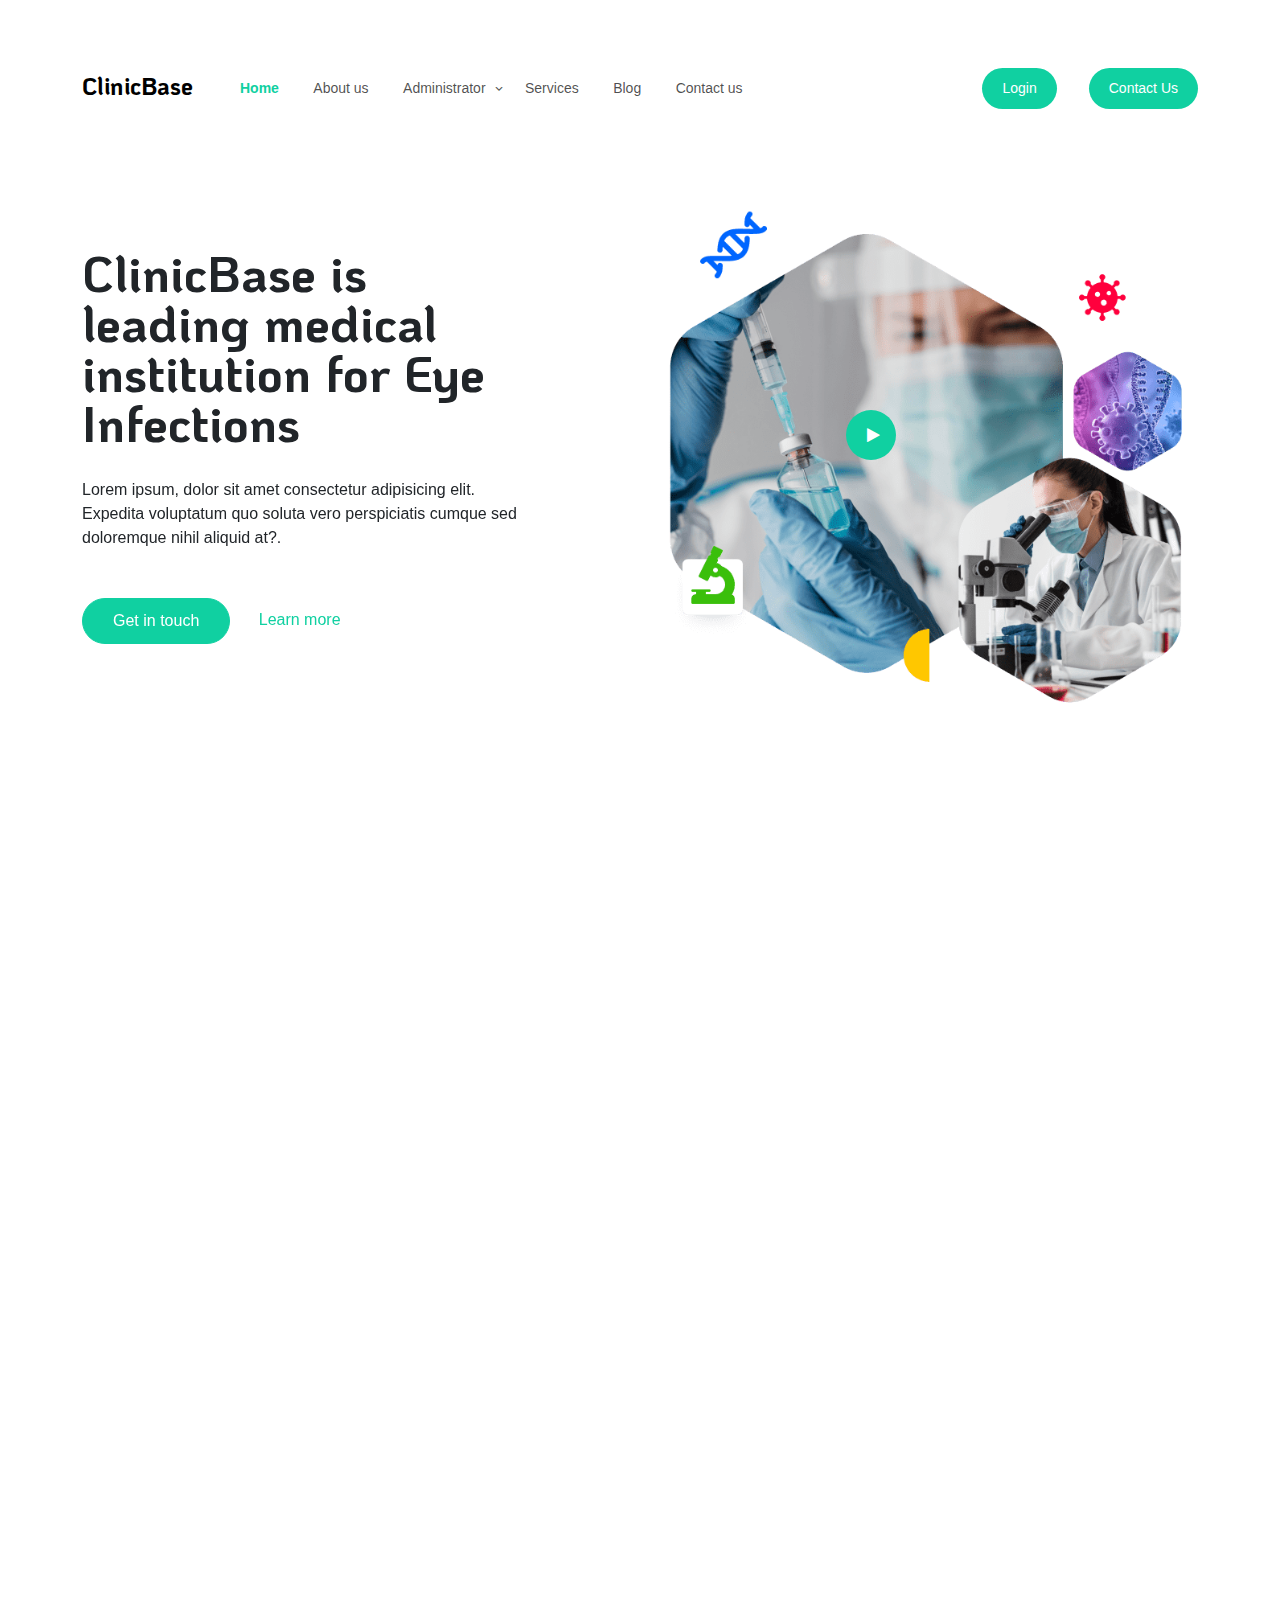
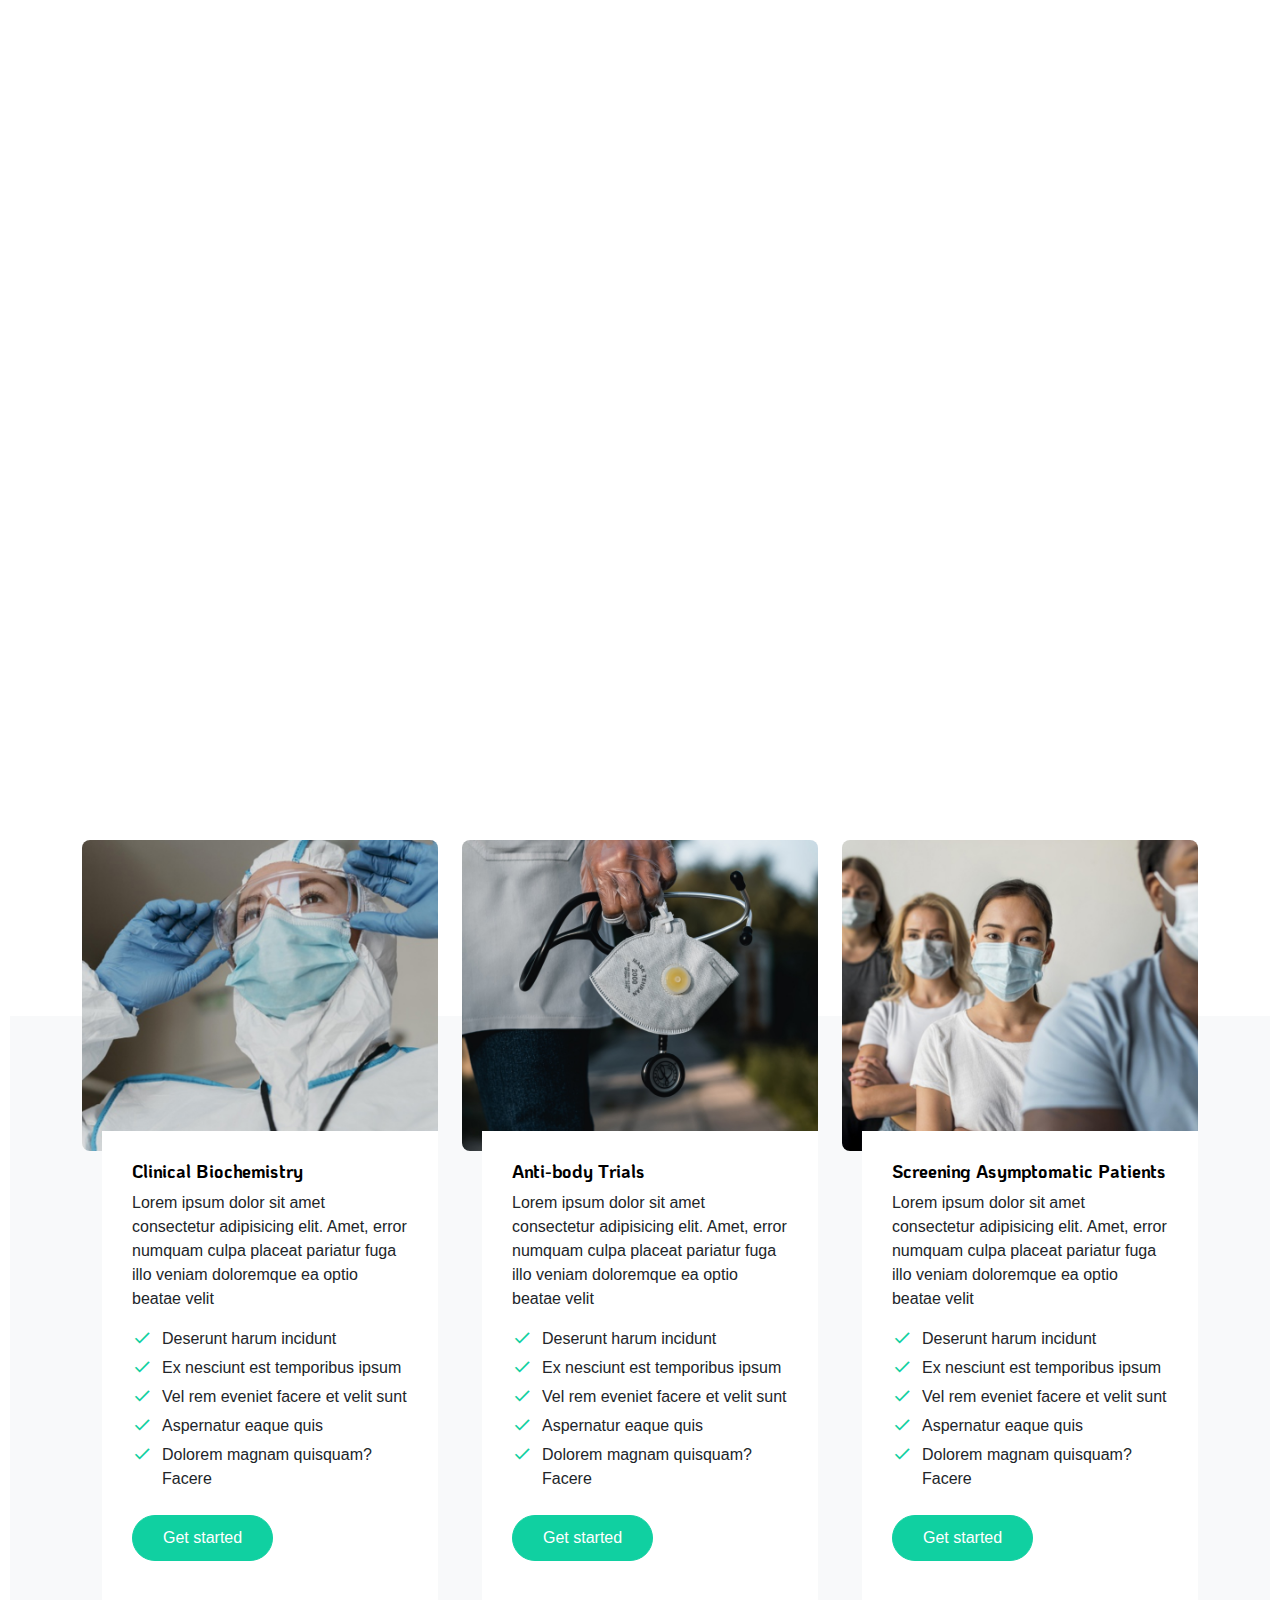
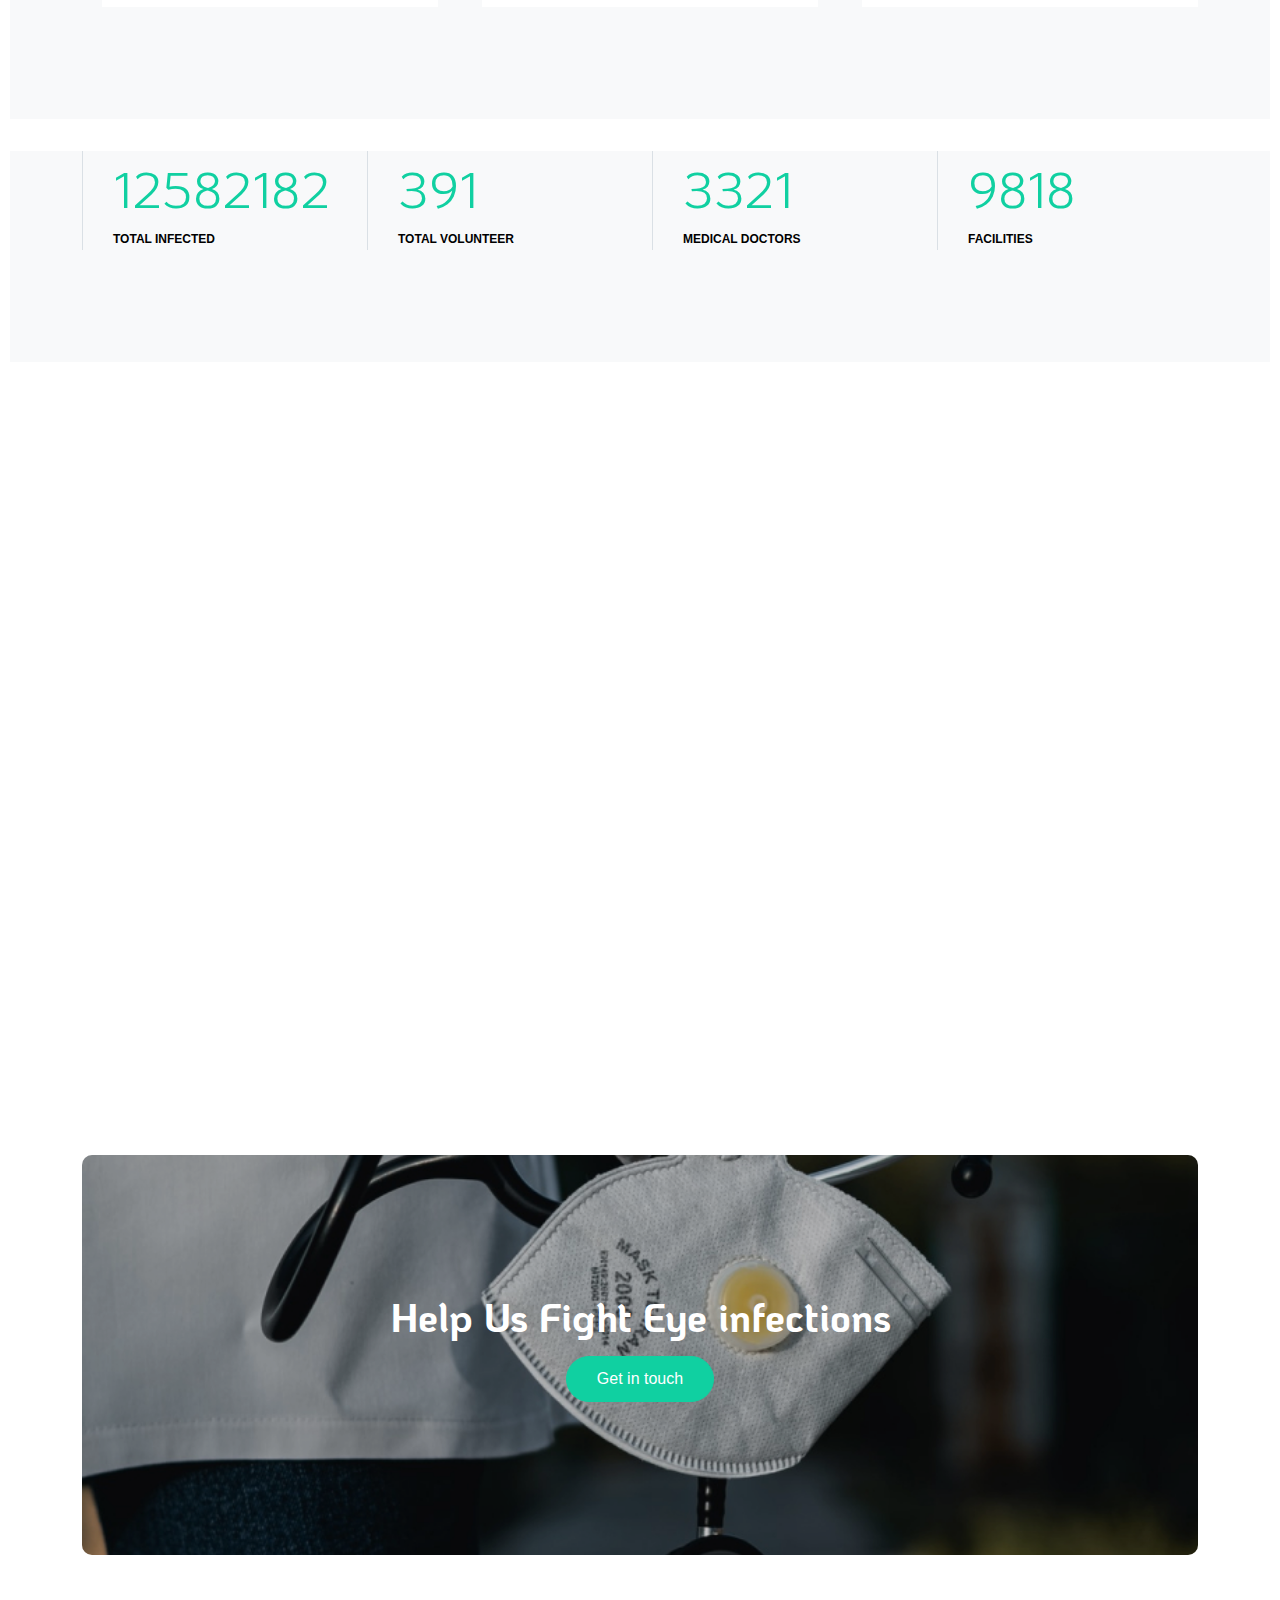
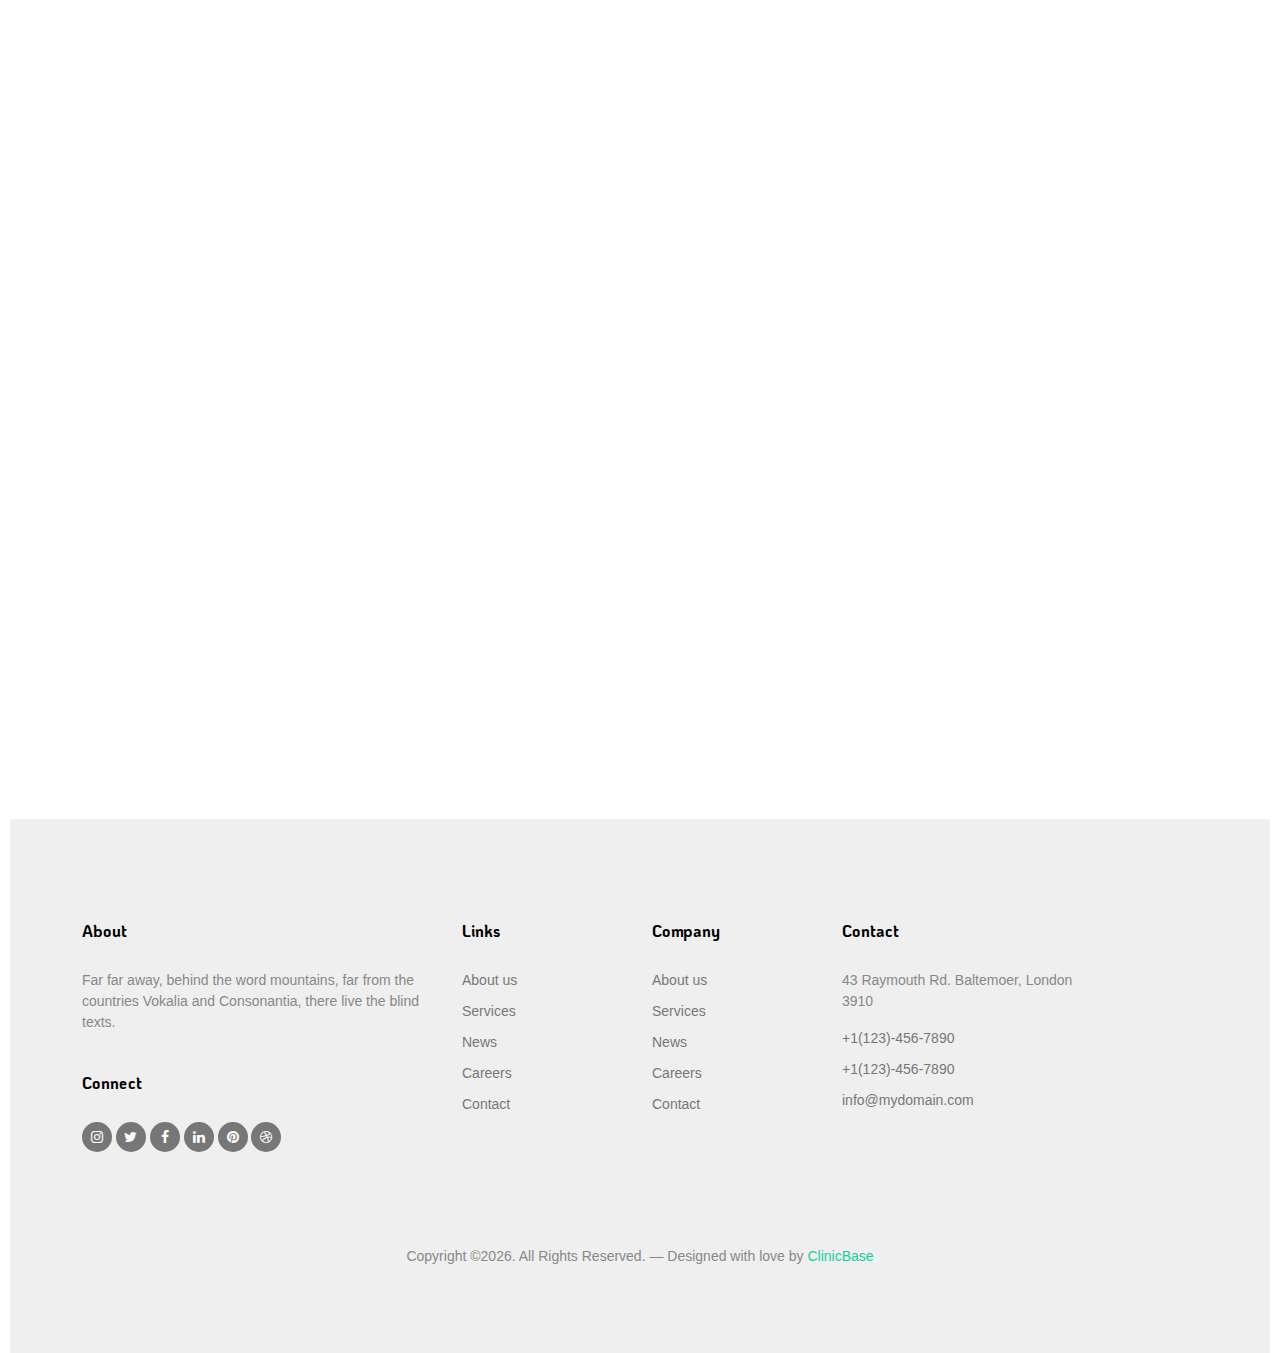
==== commit 0dd0309d: "By His Grace" ====
--- a/ClinicBase/index.html
+++ b/ClinicBase/index.html
@@ -1,4 +1,4 @@
-<!doctype html>
+<!DOCTYPE html>
 <html lang="en">
 <head>
 	<meta charset="utf-8">
@@ -44,27 +44,28 @@
 					<li class="active"><a href="index.html">Home</a></li>
 					<li><a href="about.html">About us</a></li>
 					<li class="has-children">
-						<a href="#">Administrate</a>
+						<a href="#">Administrator</a>
 						<ul class="dropdown">
 							<li class="has-children">
-								<a href="login.html">Login</a>
-								<!--
+								<a href="#">Register</a>
+								
 								<ul class="dropdown">
 									<li><a href="login.html">Login</a></li>
-									<li><a href="employee.html">Employee</a></li>
+									<li><a href="employee.html">Register Employees</a></li>
+									<li><a href="register-employee.html">Register Employee</a></li>
 									<li><a href="admin.html">Administrate</a></li>
 								</ul>
-								-->
+							
 							</li>
 							<li class="has-children">
 								<a href="optom.html">Optometrist</a>
-								<!--
+								
 								<ul class="dropdown">
-									<li><a href="login.html">Login</a></li>
+									<li><a href="register.html">Register</a></li>
 									<li><a href="blog.html">Blog</a></li>
 									<li><a href="admin.html">Administrate</a></li>
 								</ul>
-								-->
+							
 							</li>
 							<li><a href="#">Menu Three</a></li>
 						</ul>
--- a/ClinicBase/css/style.css
+++ b/ClinicBase/css/style.css
@@ -9979,3 +9979,7 @@
 	background-color: var(--btn-hover); 
 } 
 /* Add Employee - END */
+
+
+
+
